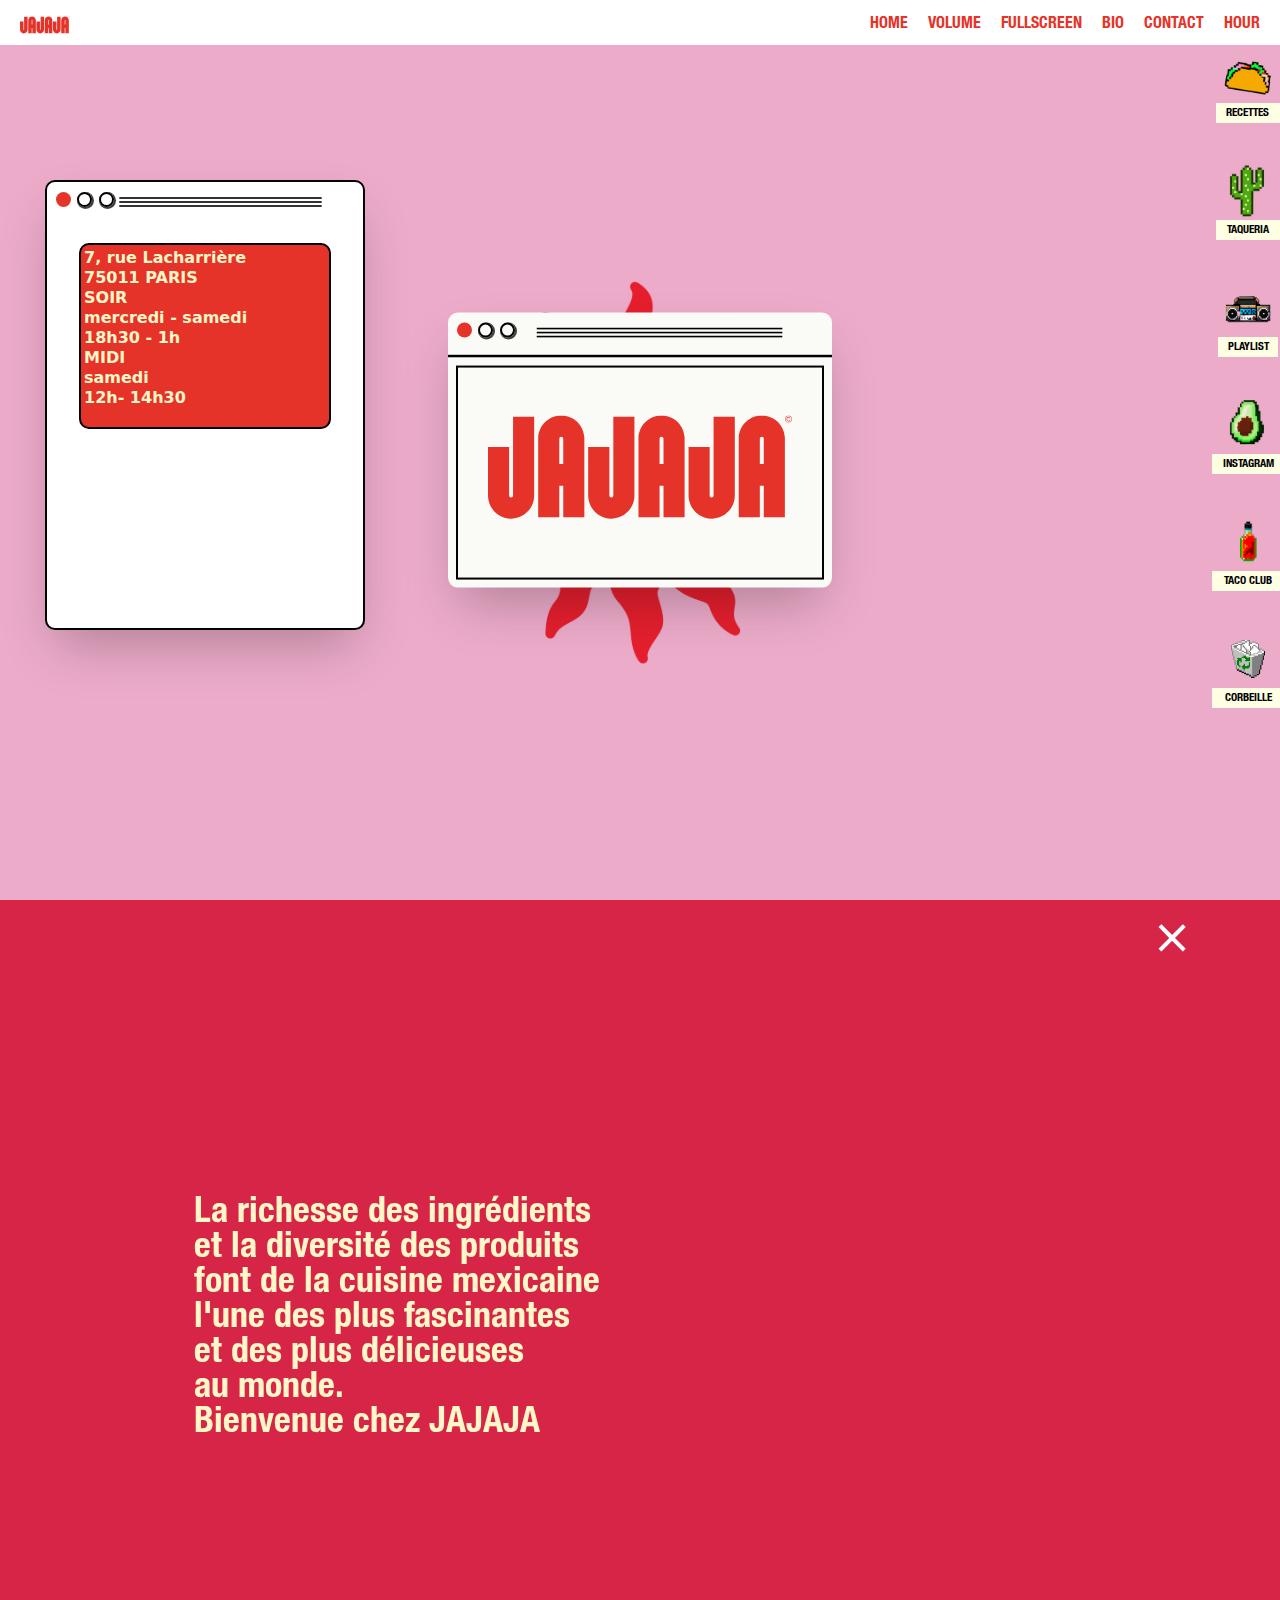
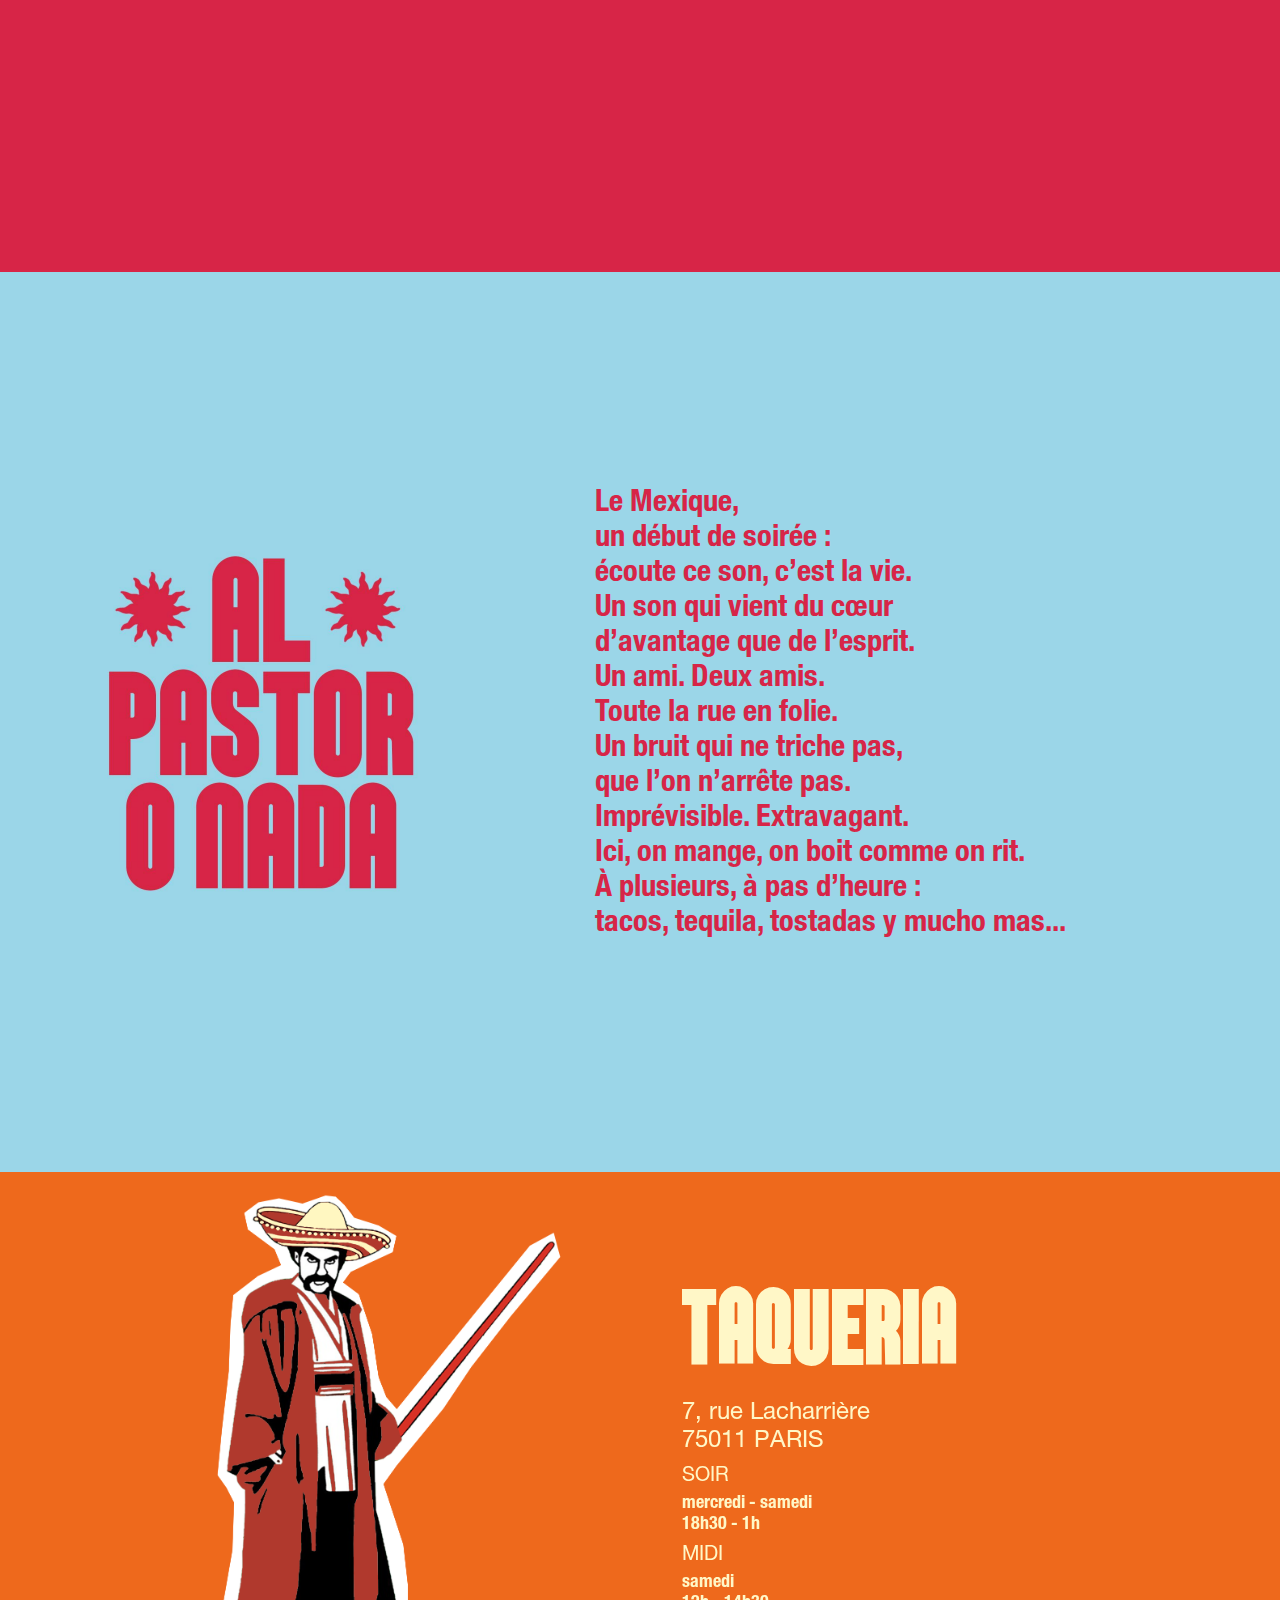
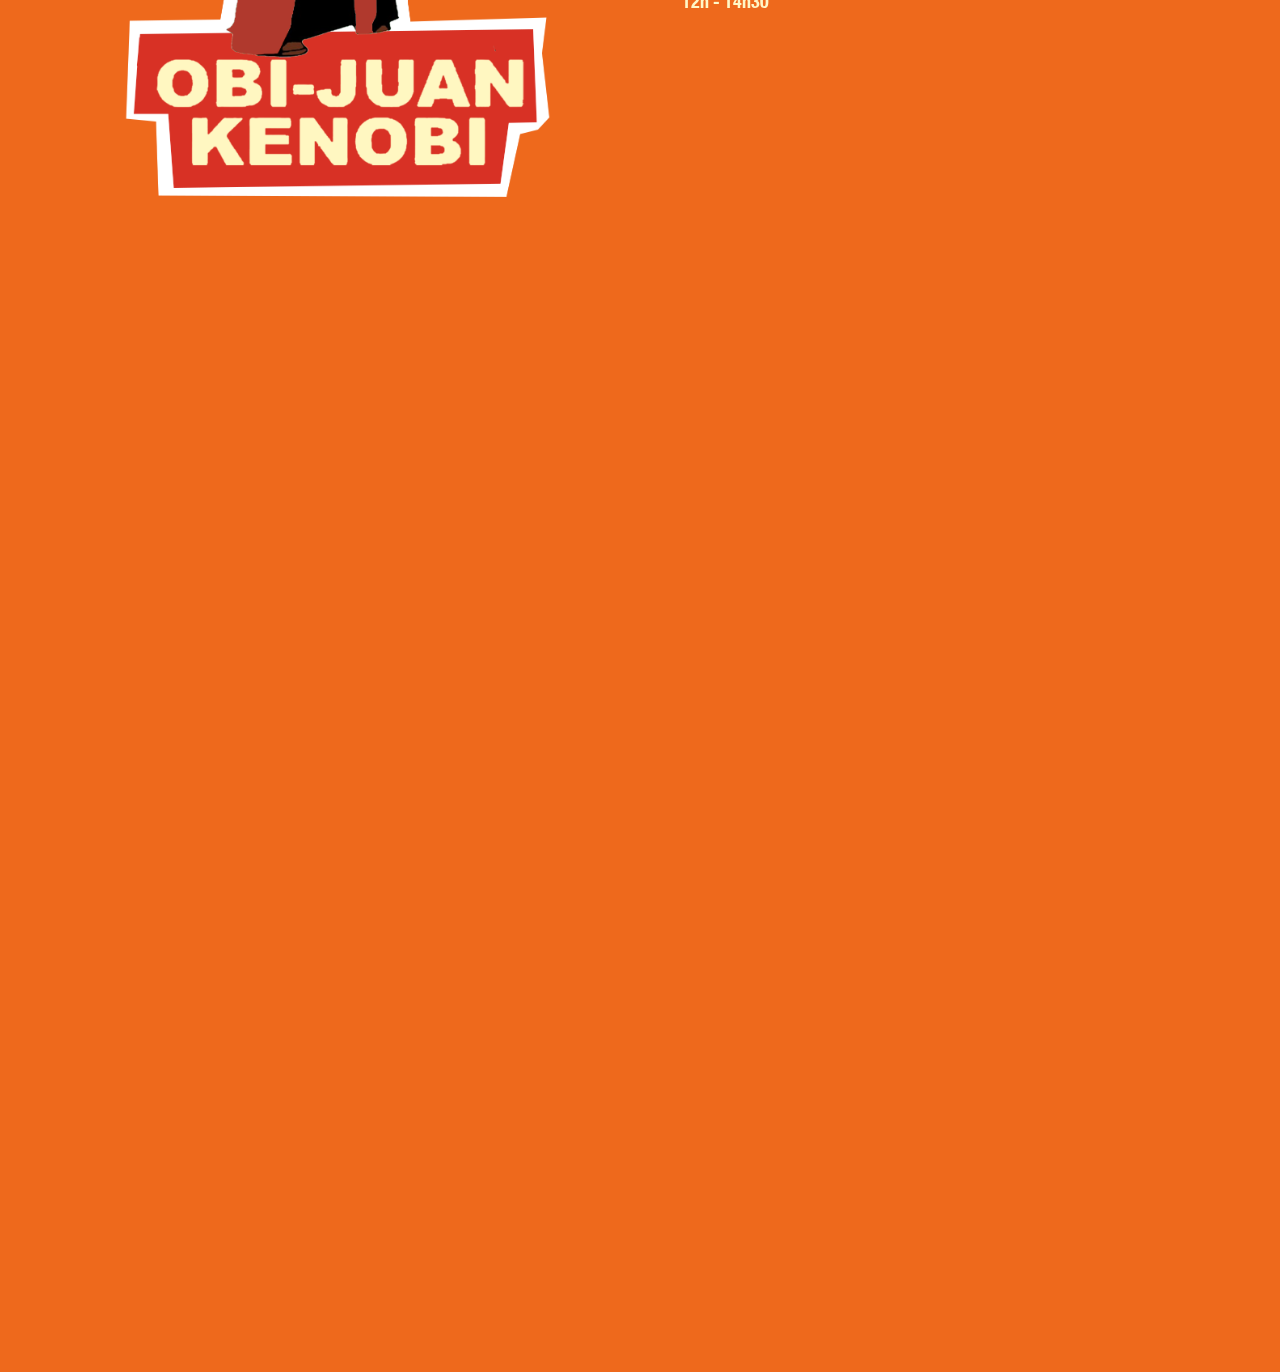
==== index.html @ 764a6943 "[feature] -- popup ++" ====
<!DOCTYPE html>
<html lang="en">
<head>
    <meta charset="UTF-8">
    <meta http-equiv="X-UA-Compatible" content="IE=edge">
    <meta name="viewport" content="width=device-width, initial-scale=1.0">

    <!-- style -->
    <link rel="stylesheet" href="./public/style/default.css">
    <title>Document</title>


    <!-- FLATICONS -->
    <link rel='stylesheet' href='https://cdn-uicons.flaticon.com/uicons-regular-rounded/css/uicons-regular-rounded.css'>

    <!-- GOOGLE ICONS -->

    <!-- SWIPER.JS -->
    <link rel="stylesheet" href="https://cdn.jsdelivr.net/npm/swiper@8/swiper-bundle.min.css"/>
    <script src="https://cdn.jsdelivr.net/npm/swiper@8/swiper-bundle.min.js"></script>

    <!-- MOMENT -->
    <script src="./public/js/moment.js"></script>

</head>
<body class="jajaja-body" onload="windowNotMuted()">
    <!-- <div id="preloader">
        <div class="jajaja-preloader-img">
            <img src="./public/img/png/SUN.png" alt="" srcset="">
        </div>
        <div class="jajaja-preloader-logo">
            <svg viewBox="0 0 278 95" fill="none" xmlns="http://www.w3.org/2000/svg" style="fill: #E6332A;">
                <path d="M42.2 1.19995V73.2C42.2 84.9 32.7 94.3 21.1 94.3C16.9 94.3 12.9 93.1 9.6 90.9C3.8 87.2 0 80.6 0 73.2V28.7H19.3C19.3 28.7 19.3 60.4 19.3 73.2C19.3 74.2 20.1 75 21.1 75C22.1 75 22.9 74.2 22.9 73.2V1.19995H42.2V1.19995Z"></path>
                <path d="M133.9 1.19995V73.2C133.9 84.9 124.4 94.3 112.8 94.3C108.6 94.3 104.6 93.1 101.3 90.9C95.5001 87.1 91.6001 80.6 91.6001 73.2V28.7H111C111 28.7 111 60.4 111 73.2C111 74.2 111.8 75 112.8 75C113.8 75 114.6 74.2 114.6 73.2V1.19995H133.9V1.19995Z"></path>
                <path d="M225.7 1.19995V73.2C225.7 84.9 216.2 94.3 204.6 94.3C200.4 94.3 196.4 93.1 193.1 90.9C187.3 87.1 183.4 80.6 183.4 73.2V28.7H202.7V73.2C202.7 74.2 203.5 75 204.5 75C205.5 75 206.3 74.2 206.3 73.2V1.19995H225.7V1.19995Z"></path>
                <path d="M179.7 19.3C178.8 8.5 169.7 0 158.7 0C147.1 0 137.7 9.4 137.6 21V21.1V93.1H156.9V64.3H160.5V93.1H179.8V21.1C179.8 20.5 179.8 19.9 179.7 19.3ZM156.9 21.1C156.9 20.1 157.7 19.3 158.7 19.3C159.7 19.3 160.5 20.1 160.5 21.1V44.4H156.9V21.1V21.1Z"></path>
                <path d="M87.9999 19.3C87.0999 8.5 77.9999 0 66.9999 0C55.3999 0 45.9999 9.4 45.8999 21V21.1V93.1H65.1999V64.3H68.7999V93.1H88.0999V21.1C88.0999 20.5 88.0999 19.9 87.9999 19.3ZM65.1999 21.1C65.1999 20.1 65.9999 19.3 66.9999 19.3C67.9999 19.3 68.7999 20.1 68.7999 21.1V44.4H65.1999V21.1Z"></path>
                <path d="M271.4 19.3C270.5 8.5 261.4 0 250.4 0C238.8 0 229.4 9.4 229.3 21V21.1V93.1H248.6V64.3H252.2V93.1H271.5V21.1C271.5 20.5 271.5 19.9 271.4 19.3ZM248.6 21.1C248.6 20.1 249.4 19.3 250.4 19.3C251.4 19.3 252.2 20.1 252.2 21.1V44.4H248.6V21.1V21.1Z"></path>
                <path d="M271.6 3.3C271.6 1.4 273 0 274.8 0C276.6 0 278 1.4 278 3.3C278 5.2 276.6 6.6 274.8 6.6C273 6.6 271.6 5.2 271.6 3.3ZM277.6 3.3C277.6 1.6 276.4 0.3 274.8 0.3C273.2 0.3 272 1.6 272 3.3C272 5 273.2 6.3 274.8 6.3C276.4 6.3 277.6 5 277.6 3.3ZM273 3.3C273 2.1 273.7 1.2 274.8 1.2C275.7 1.2 276.2 1.7 276.4 2.5H275.9C275.8 2 275.5 1.7 274.9 1.7C274 1.7 273.6 2.4 273.6 3.3C273.6 4.2 274.1 4.9 274.9 4.9C275.6 4.9 275.9 4.5 276 3.9H276.5C276.5 4.3 276.3 4.6 276.1 4.9C275.8 5.2 275.4 5.4 274.9 5.4C273.7 5.3 273 4.5 273 3.3Z"></path>
            </svg>
        </div>
        <input type="range" class="" id="progressbar-jajaja" min="0" max="100" value="0" step="1">
        <p id="jajaja-preloader-text">Loading Buena Onda</p>
    </div> -->


    <section class="jajaja-section-main">   
        <header class="jajaja-header" id="jajaja-header">
            <nav class="navbar">
                <svg class="logo" viewBox="0 0 278 95" fill="rgb(215, 37, 71)" xmlns="http://www.w3.org/2000/svg" style="fill: rgb( 230 ,  51 , 42)" onclick="openWrapper()">
                    <path d="M42.2 1.19995V73.2C42.2 84.9 32.7 94.3 21.1 94.3C16.9 94.3 12.9 93.1 9.6 90.9C3.8 87.2 0 80.6 0 73.2V28.7H19.3C19.3 28.7 19.3 60.4 19.3 73.2C19.3 74.2 20.1 75 21.1 75C22.1 75 22.9 74.2 22.9 73.2V1.19995H42.2V1.19995Z"></path>
                    <path d="M133.9 1.19995V73.2C133.9 84.9 124.4 94.3 112.8 94.3C108.6 94.3 104.6 93.1 101.3 90.9C95.5001 87.1 91.6001 80.6 91.6001 73.2V28.7H111C111 28.7 111 60.4 111 73.2C111 74.2 111.8 75 112.8 75C113.8 75 114.6 74.2 114.6 73.2V1.19995H133.9V1.19995Z"></path>
                    <path d="M225.7 1.19995V73.2C225.7 84.9 216.2 94.3 204.6 94.3C200.4 94.3 196.4 93.1 193.1 90.9C187.3 87.1 183.4 80.6 183.4 73.2V28.7H202.7V73.2C202.7 74.2 203.5 75 204.5 75C205.5 75 206.3 74.2 206.3 73.2V1.19995H225.7V1.19995Z"></path>
                    <path d="M179.7 19.3C178.8 8.5 169.7 0 158.7 0C147.1 0 137.7 9.4 137.6 21V21.1V93.1H156.9V64.3H160.5V93.1H179.8V21.1C179.8 20.5 179.8 19.9 179.7 19.3ZM156.9 21.1C156.9 20.1 157.7 19.3 158.7 19.3C159.7 19.3 160.5 20.1 160.5 21.1V44.4H156.9V21.1V21.1Z"></path>
                    <path d="M87.9999 19.3C87.0999 8.5 77.9999 0 66.9999 0C55.3999 0 45.9999 9.4 45.8999 21V21.1V93.1H65.1999V64.3H68.7999V93.1H88.0999V21.1C88.0999 20.5 88.0999 19.9 87.9999 19.3ZM65.1999 21.1C65.1999 20.1 65.9999 19.3 66.9999 19.3C67.9999 19.3 68.7999 20.1 68.7999 21.1V44.4H65.1999V21.1Z"></path>
                    <path d="M271.4 19.3C270.5 8.5 261.4 0 250.4 0C238.8 0 229.4 9.4 229.3 21V21.1V93.1H248.6V64.3H252.2V93.1H271.5V21.1C271.5 20.5 271.5 19.9 271.4 19.3ZM248.6 21.1C248.6 20.1 249.4 19.3 250.4 19.3C251.4 19.3 252.2 20.1 252.2 21.1V44.4H248.6V21.1V21.1Z"></path>
                    <path d="M271.6 3.3C271.6 1.4 273 0 274.8 0C276.6 0 278 1.4 278 3.3C278 5.2 276.6 6.6 274.8 6.6C273 6.6 271.6 5.2 271.6 3.3ZM277.6 3.3C277.6 1.6 276.4 0.3 274.8 0.3C273.2 0.3 272 1.6 272 3.3C272 5 273.2 6.3 274.8 6.3C276.4 6.3 277.6 5 277.6 3.3ZM273 3.3C273 2.1 273.7 1.2 274.8 1.2C275.7 1.2 276.2 1.7 276.4 2.5H275.9C275.8 2 275.5 1.7 274.9 1.7C274 1.7 273.6 2.4 273.6 3.3C273.6 4.2 274.1 4.9 274.9 4.9C275.6 4.9 275.9 4.5 276 3.9H276.5C276.5 4.3 276.3 4.6 276.1 4.9C275.8 5.2 275.4 5.4 274.9 5.4C273.7 5.3 273 4.5 273 3.3Z"></path>
                </svg>
                <ul class="nav-items">
                  <li><a href="#" id="jajaja-homeLink" >Home</a></li>
                  <li><a href="#" id="jajaja-volume" onclick="openVolumeControler()">Volume</a>
                    <div class="volume-control volume-bar">
                        <input type="range" id="customRange" class="jajaja-volume-input">
               
                    </div>
                </li>
                  <li><a class="fullscreen-btn" href="#">Fullscreen</a></li>
                  <li><a href="#jajaja-section-txt-1">Bio</a></li>
                  <li><a href="#" onclick="contactTrigger()" >Contact</a></li>
                  <div class="jajaja-nav-hour-container ">
                    <a id="jajaja-nav-hour" class="nav-link text-primary current-date">Hour<span></a>
                </div>
                </ul>
                <input type="checkbox" id="hamburger-input" class="burger-shower" />
                <label id="hamburger-menu" for="hamburger-input">
                <nav id="sidebar-menu">
                    <h3>JAJAJA</h3>
                    <ul class="navbar-nav me-auto mb-2 mb-lg-0">
                        <li class="nav-item">
                            <a href="#" id="jajaja-homeLink">Home</a>                        
                        </li>
                        <li class="nav-item">
                            <a href="" class="nav-link text-primary jajaja-mute">Volume</a>
                        </li>
                        <li class="nav-item">
                            <a class="nav-link text-primary">Fullscreen</a>
                        </li>
                        <li class="nav-item">
                            <a class="to-next-section nav-link text-primary"  href="#jajaja-section-2" id="jajaja-bio">Bio</a>
                        </li>
                        <li class="nav-item">
                            <a class="nav-link  text-primary">Contact</a>
                        </li>
                        </ul>
                </nav>
                </label>

                <div class="overlay"></div>
              </nav>   
          </header>

        <main class="jajaja-section-1">
            <div class="row">
                <div class="jajaja-main-modal-container col-md-9">
                    <div class="wrapper jajaja-wrapper popup jajaja-draggable" onclick="bringToFront(this)">
                        <header class="jajaja-modal-header">
                            <div class="drag-handle"></div>
                            <div class="jajaja-header-btns">
                                <span class="jajaja-header-circle close-btn" onclick="closeWrapper()"></span>
                                <span class="jajaja-header-circle"></span>
                                <span class="jajaja-header-circle"></span>
                            </div>
                            <div class="line-container">
                                <div class="line line1"></div>
                                <div class="line line2"></div>
                                <div class="line line3"></div>
                              </div>
                        </header>
                        <div class="content">
                        <div class="icon">                   
                            <svg class="svg-jajaja" viewBox="0 0 278 95" fill="none" xmlns="http://www.w3.org/2000/svg" style="fill: rgb(230, 51, 42);">
                                <path d="M42.2 1.19995V73.2C42.2 84.9 32.7 94.3 21.1 94.3C16.9 94.3 12.9 93.1 9.6 90.9C3.8 87.2 0 80.6 0 73.2V28.7H19.3C19.3 28.7 19.3 60.4 19.3 73.2C19.3 74.2 20.1 75 21.1 75C22.1 75 22.9 74.2 22.9 73.2V1.19995H42.2V1.19995Z"></path>
                                <path d="M133.9 1.19995V73.2C133.9 84.9 124.4 94.3 112.8 94.3C108.6 94.3 104.6 93.1 101.3 90.9C95.5001 87.1 91.6001 80.6 91.6001 73.2V28.7H111C111 28.7 111 60.4 111 73.2C111 74.2 111.8 75 112.8 75C113.8 75 114.6 74.2 114.6 73.2V1.19995H133.9V1.19995Z"></path>
                                <path d="M225.7 1.19995V73.2C225.7 84.9 216.2 94.3 204.6 94.3C200.4 94.3 196.4 93.1 193.1 90.9C187.3 87.1 183.4 80.6 183.4 73.2V28.7H202.7V73.2C202.7 74.2 203.5 75 204.5 75C205.5 75 206.3 74.2 206.3 73.2V1.19995H225.7V1.19995Z"></path>
                                <path d="M179.7 19.3C178.8 8.5 169.7 0 158.7 0C147.1 0 137.7 9.4 137.6 21V21.1V93.1H156.9V64.3H160.5V93.1H179.8V21.1C179.8 20.5 179.8 19.9 179.7 19.3ZM156.9 21.1C156.9 20.1 157.7 19.3 158.7 19.3C159.7 19.3 160.5 20.1 160.5 21.1V44.4H156.9V21.1V21.1Z"></path>
                                <path d="M87.9999 19.3C87.0999 8.5 77.9999 0 66.9999 0C55.3999 0 45.9999 9.4 45.8999 21V21.1V93.1H65.1999V64.3H68.7999V93.1H88.0999V21.1C88.0999 20.5 88.0999 19.9 87.9999 19.3ZM65.1999 21.1C65.1999 20.1 65.9999 19.3 66.9999 19.3C67.9999 19.3 68.7999 20.1 68.7999 21.1V44.4H65.1999V21.1Z"></path>
                                <path d="M271.4 19.3C270.5 8.5 261.4 0 250.4 0C238.8 0 229.4 9.4 229.3 21V21.1V93.1H248.6V64.3H252.2V93.1H271.5V21.1C271.5 20.5 271.5 19.9 271.4 19.3ZM248.6 21.1C248.6 20.1 249.4 19.3 250.4 19.3C251.4 19.3 252.2 20.1 252.2 21.1V44.4H248.6V21.1V21.1Z"></path>
                                <path d="M271.6 3.3C271.6 1.4 273 0 274.8 0C276.6 0 278 1.4 278 3.3C278 5.2 276.6 6.6 274.8 6.6C273 6.6 271.6 5.2 271.6 3.3ZM277.6 3.3C277.6 1.6 276.4 0.3 274.8 0.3C273.2 0.3 272 1.6 272 3.3C272 5 273.2 6.3 274.8 6.3C276.4 6.3 277.6 5 277.6 3.3ZM273 3.3C273 2.1 273.7 1.2 274.8 1.2C275.7 1.2 276.2 1.7 276.4 2.5H275.9C275.8 2 275.5 1.7 274.9 1.7C274 1.7 273.6 2.4 273.6 3.3C273.6 4.2 274.1 4.9 274.9 4.9C275.6 4.9 275.9 4.5 276 3.9H276.5C276.5 4.3 276.3 4.6 276.1 4.9C275.8 5.2 275.4 5.4 274.9 5.4C273.7 5.3 273 4.5 273 3.3Z"></path>
                            </svg>
                        </div>

                        <div class="jajaja-wrapper-content">
                        </div>
                        </div>
                    </div>
                </div>
                <div class="jajaja-desktop-icons col-md-3">
                    <div class="jajaja-icons">
                        <div class="jajaja-icon">
                            <div class="jajaja-icon-img" onmousedown="dragElement(this)">
                                <div onclick='openRecipeModal()' class="jajaja-icon-img-container" id="open-modal-recipe">
                                    <img  class="jajaja-dektop-icon" src="./public/img/PIXELS/desktop-icons/resized/tacos.png" alt="Tacos">
                                    <div class="jajaja-icon-name" id="jajaja-icon-tacos-text" ><p class="jajaja-icon-name-text">RECETTES</p></div>
                                </div>
                            </div>
                        </div>
                        <div class="jajaja-icon" onclick="openPopupTaqueria()" >
                            <div class="jajaja-icon-img"  id="jajaja-icon-cactus">
                                <div class="jajaja-icon-img-container">
                                    <img class="jajaja-dektop-icon" id="open-modal-all-recipe" src="./public/img/PIXELS/desktop-icons/resized/cactus.png" alt="Cactus">
                                    <div class="jajaja-icon-name" id="jajaja-icon-cactus-text"><p class="jajaja-icon-name-text">TAQUERIA</p></div>
                                </div>
                            </div>
                        </div>
                        <div class="jajaja-icon" id="open-modal-pacman"onmousedown="dragElement(this)">
                            <div class="jajaja-icon-img">
                                <div onclick="openPopupMusic()"  class="jajaja-icon-img-container">
                                    <img class="jajaja-dektop-icon"  src="./public/img/PIXELS/desktop-icons/resized/gethoblaster.png" alt="ghettoblaster">
                                    <div class="jajaja-icon-name" id="jajaja-icon-ghettoblaster-text"><p class="jajaja-icon-name-text">PLAYLIST</p></div>
                                </div>
                            </div>
                        </div>
                        <div class="jajaja-icon">
                            <div class="jajaja-icon-img" onmousedown="dragElement(this)">
                                <div class="jajaja-icon-img-container volume"  onclick="openSocialModal()">
                                    <img class="jajaja-dektop-icon" src="./public/img/PIXELS/desktop-icons/resized/avocado.png" alt="Cactus">
                                    <div class="jajaja-icon-name" id="jajaja-icon-avocat-text"><p class="jajaja-icon-name-text">INSTAGRAM</p></div>
                                </div>
                            </div>
                        </div>
                        <div class="jajaja-icon" id="jajaja-icon-1" onmousedown="dragElement(this)">
                            <div class="jajaja-icon-img">
                                <div class="jajaja-icon-img-container" onclick="openRecipeHit()">
                                    <img class="jajaja-dektop-icon" id="jajaja-icon-bottle" src="./public/img/PIXELS/desktop-icons/resized/sauce.png" alt="Sauce">
                                    <div class="jajaja-icon-name" id="jajaja-icon-bottle-text"><p class="jajaja-icon-name-text">TACO CLUB</p></div>
                                </div>
                            </div>
                        </div>
                        <div class="jajaja-icon"  onmousedown="dragElement(this)">
                            <div class="jajaja-icon-img">
                                <div class="jajaja-icon-img-container" onclick="openPopupCorbeille()">
                                    <img class="jajaja-dektop-icon"  src="./public/img/PIXELS/desktop-icons/POUBELLE.png" alt="Sauce">
                                    <div class="jajaja-icon-name" id="jajaja-icon-bottle-text"><p class="jajaja-icon-name-text">CORBEILLE</p></div>
                                </div>
                            </div>
                        </div>
                    </div>
                </div>
            </div>

            <div class="modal-recipe-wrapper popup jajaja-wrapper jajaja-draggable" onclick="bringToFront(this)">
                <header class="modal-recipe-header jajaja-modal-header">
                    <div class="drag-handle"></div>

                    <div class="jajaja-header-btns">
                        <span onclick="closeRecipeModal()" class="jajaja-header-circle modal-recipe-close-btn"></span>
                        <span class="jajaja-header-circle"></span>
                        <span class="jajaja-header-circle"></span>
                    </div>

                    <div class="line-container">
                        <div class="line line1"></div>
                        <div class="line line2"></div>
                        <div class="line line3"></div>
                      </div>
                    
                </header>
                <div class="modal-recipe-content  jajaja-modal-content">
                <iframe src="././public/recipes/alpastore.html" frameborder="0"></iframe>
                </div>

            <div class="modal-recipe-howto-wrapper">
                <span class="modal-recipe-howto-closer">&times;</span>
                <h3>How it works ?</h3>
            </div>
            </div>


    
            <div class="popup modal-social-wrapper jajaja-wrapper jajaja-draggable" onclick="bringToFront(this)">
                <header class="modal-social-header jajaja-modal-header">
                    <div class="drag-handle"></div>
                    <div class="jajaja-header-btns">
                        <span onclick="closeInstaModal()" class="jajaja-header-circle modal-insta-close-btn"></span>
                        <span class="jajaja-header-circle"></span>
                        <span class="jajaja-header-circle"></span>
                    </div>

                    <div class="line-container">
                        <div class="line line1"></div>
                        <div class="line line2"></div>
                        <div class="line line3"></div>
                      </div>
                </header>
                <div class="modal-social-content jajaja-modal-content">
                <iframe src="./instafeed.html" frameborder="0" sandbox="allow-forms allow-scripts"></iframe>
                </div>
                <div class="modal-social-footer">
    
                </div>
            </div>


    
            <div class="popup modal-all-recipe-wrapper jajaja-wrapper" onclick="bringToFront(this)">
                <header class="modal-all-recipe-header jajaja-modal-header">
                    <div class="drag-handle"></div>
                    <span class="modal-all-recipe-close-btn jajaja-modal-closer">&times;</span>
                    <h1 class=" modal-all-recipe-title">ALL RECIPES</h1>
                </header>
                <div class="modal-all-recipe-content jajaja-modal-content">
                <iframe src="./all-recipes.html" frameborder="0"></iframe>
                </div>
            </div>
    </main>
</section>


    <!-- JAJAJA SECTIONS TEXT -->
    <aside>
        <div class="close-btn close-section">
            <div class="close-container"><a href="#jajaja-header"> &times;</a></div>
        </div>
    <!-- SECTION 1) -->

        <section class="jajaja-section-txt" id="jajaja-section-txt-1">
            <div class="jajaja-sections-nav" id="jajaja-sections-nav-1">
                <div class="jajaja-section-prev">
                    <a href="#jajaja-header" id="jajaja-1-0"><i class="fi fi-rr-angle-circle-up" ></i></a>
                </div>
                <div class="jajaja-section-next">
                    <a href="#jajaja-section-txt-2"><i class="fi fi-rr-angle-circle-down" id="jajaja-1-2"></i></a>
                </div>
            </div>
            <div class="container">
                <div class="row jajaja-section-container">
                    <div class="col-lg-6 text-align jajaja-section-left">
                        <p>La richesse des ingrédients <br> et la diversité des produits <br>font de la cuisine mexicaine <br> l'une des plus fascinantes <br> et des plus délicieuses <br> au monde. <br> Bienvenue chez JAJAJA</p>
                    </div>
                    <div class="col-lg-6 jajaja-section-right">
                        <div class="col-md-6">
                            <img class="" src="./public/img/png/POST-campagne-1bis.jpeg" alt="" srcset="">
                        </div>
                    </div>
                </div>
            </div>
            </div>
            
        </section>
        <!-- SECTION 2) -->

        <section class="jajaja-section-txt" id="jajaja-section-txt-2">
            <div class="jajaja-sections-nav" id="jajaja-sections-nav-2">
                <div class="jajaja-section-prev">
                    <a href="#jajaja-section-txt-1" id="jajaja-2-1"><i class="fi fi-rr-angle-circle-up" ></i></a>
                </div>
                <div class="jajaja-section-next">
                    <a href="#jajaja-section-txt-3"><i class="fi fi-rr-angle-circle-down" id="jajaja-2-3"></i></a>
                </div>
            </div>
            <div class="container">
                <div class="row jajaja-section-container">
                    <div class="col-lg-4 jajaja-section-left">
                        <img class="" src="./public/img/BG/JAJAJA-BG-BLUE.png" alt="" srcset="">
                    </div>
                    <div class="col-lg-8 jajaja-section-right">
                        <div class="jajaja-section-right-p">
                           <p> Le Mexique,<br>
                            un début de soirée :<br>
                            écoute ce son, c’est la vie.<br>
                            Un son qui vient du cœur<br>
                            d’avantage que de l’esprit.<br>
                            Un ami. Deux amis.<br>
                            Toute la rue en folie.<br>
                            Un bruit qui ne triche pas,<br>
                            que l’on n’arrête pas.<br>
                            Imprévisible. Extravagant.<br>
                            Ici, on mange, on boit comme on rit.<br>
                            À plusieurs, à pas d’heure :<br>
                            tacos, tequila, tostadas y mucho mas...</p>
                        </div>
                    </div>
                </div>
            </div>
            </div>
            
        </section>
        
                <!-- SECTION 3) -->

                <section class="jajaja-section-txt" id="jajaja-section-txt-3">
                    <div class="jajaja-sections-nav" id="jajaja-sections-nav-3">
                        <div class="jajaja-section-prev">
                            <a href="#jajaja-section-txt-2" id="jajaja-2-1"><i class="fi fi-rr-angle-circle-up" ></i></a>
                        </div>
                    </div>
                    <div class="container">
                        <div class="row jajaja-section-container">
                            <div class="col-lg-8 jajaja-section-left">
                                <img class="" src="./public/img/png/OBIJUANKENOBI.png" alt="" srcset="">
                            </div>
                            <div class="col-lg-4 jajaja-section-right">
                                <div class="jajaja-section-right-p">
                                    <h1>TAQUERIA</h1>
                                    <h4>7, rue Lacharrière<br>
                                        75011 PARIS</h4>
                                    <h5>SOIR</h5><br>
                                    <p>mercredi - samedi</p>
                                    <p>18h30 - 1h</p>
                                    <h5>MIDI</h5><br>
                                    <p>samedi</p>
                                    <p>12h - 14h30</p>
                                </div>
                            </div>
                        </div>
                    </div>
                    </div>
                    
                </section>

    <!-- POPUP CORBEILLE -->

    <div class="popup-corbeille box popup jajaja-draggable">
        <header class="modal-bg-header jajaja-popup-header">
            <div class="drag-handle"></div>
            <div class="jajaja-header-btns">
                <span class="jajaja-header-circle" onclick="closePopupCorbeille()" id="modal-bg-close"></span>
                <span class="jajaja-header-circle"></span>
                <span class="jajaja-header-circle"></span>
            </div>
            <div class="line-container">
                <div class="line line1"></div>
                <div class="line line2"></div>
                <div class="line line3"></div>
              </div>
        </header>
        <div class="popup popup-container popup-corbeille-container">
            <div class="row">
                <div class="jajaja-background-corbeille">
                    <img onclick="openPopupPhoto1()" src="./public/img/KODAK/10.jpg" alt="" class="jajaja-corbeille-background-container">
                    <div class="jajaja-background-text">
                        <p>revengeofthetacos.jpeg</p>
                    </div>
                </div>
                <div class="jajaja-background-corbeille">
                    <img onclick="openPopupPhoto2()" src="./public/img/KODAK/16.jpg" alt="" class="jajaja-corbeille-background-container">
                    <div class="jajaja-background-text">
                        <p>flou.jpeg</p>
                    </div>
                </div>
            </div>
            <div class="row">
                <div class="jajaja-background-corbeille">
                    <img onclick="openPopupPhoto3()"  src="./public/img/KODAK/27.jpg" alt="" class="jajaja-corbeille-background-container">
                    <div class="jajaja-background-text">
                        <p>party.jpeg </p>
                    </div>
                </div>
                <div  class="jajaja-background-corbeille">
                    <img onclick="openPopupPhoto4()" src="./public/img/KODAK/8.jpg" alt="" class="jajaja-corbeille-background-container">
                    <div class="jajaja-background-text">
                        <p>wallpaper.jpeg</p>
                    </div>
                </div>
            </div>
        </div>
        <div class="popup-photo" id="popup-photo-1"> 
            <div class="close-popup-photo" onclick="closePopupPhoto1()">&times;</div>                   
            <img src="./public/img/KODAK/10.jpg" alt="" class="jajaja-corbeille-background-container">
        </div>
        <div class="popup-photo" id="popup-photo-2"> 
            <div class="close-popup-photo" onclick="closePopupPhoto2()">&times;</div>                   
            <img src="./public/img/KODAK/16.jpg" alt="" class="jajaja-corbeille-background-container">
        </div>
        <div class="popup-photo" id="popup-photo-3"> 
            <div class="close-popup-photo" onclick="closePopupPhoto3()">&times;</div>                   
            <img src="./public/img/KODAK/27.jpg" alt="" class="jajaja-corbeille-background-container">
        </div>
        <div class="popup-photo" id="popup-photo-4"> 
            <div class="close-popup-photo" onclick="closePopupPhoto4()">&times;</div>                   
            <img src="./public/img/KODAK/8.jpg" alt="" class="jajaja-corbeille-background-container">
        </div>
        <div class="popup-photo"></div>
    </div>


    <!-- POPUP PACMAN -->

    <div class="popup-pacman popup popup-pacman-wrapper box" onclick="bringToFront(this)">
        <header class="modal-pacman-header">
            <div class="drag-handle"></div>
            <div class="jajaja-header-btns">
                <span class="jajaja-header-circle close-btn" id="pacman-close-btn"></span>
                <span class="jajaja-header-circle"></span>
                <span class="jajaja-header-circle"></span>
            </div>
        </header>
        <div class="jajaja-popup-iframe">
            <iframe src="./public/pacman/pacman.html" frameborder="0"></iframe>
        </div>
    </div>  

    <!-- POPUP CONTACT -->
    <div class="popup-contact popup-contact-wrapper popup jajaja-draggable box" onclick="bringToFront(this)">
        <header class="popup-header" id="header-hit">
            <div class="drag-handle"></div>
            <div class="jajaja-header-btns">
                <span class="jajaja-header-circle close-btn" id="hit-close-btn" onclick="closePopupContact()"></span>
                <span class="jajaja-header-circle"></span>
                <span class="jajaja-header-circle"></span>
            </div>
            <div class="line-container">
                <div class="line line1"></div>
                <div class="line line2"></div>
                <div class="line line3"></div>
              </div>
        </header>
            <div class="jajaja-contact-content">
                <h2>SEND BUENA ONDA</h2>
                <form name="contactForm" onsubmit="return validateForm()" method="post">
                    <input type="text" id="name" name="name" placeholder="nom et prenom"><br><br>
            
                    <input type="email" id="email" name="email" placeholder="email"><br><br>
            
                    <textarea id="message" name="message" rows="5" cols="30" placeholder="votre message"></textarea><br><br>
            
                    <input class="jajaja-input-btn" type="submit" value="Envoyer">
                </form>
            </div>
    </div>  

    <div class="popup-contacts popup popup-contacts-wrappe jajaja-draggable box" onclick="bringToFront(this)">
        <header class="modal-contacts-header">
            <div class="drag-handle"></div>
            <div class="jajaja-header-btns">
                <span class="jajaja-header-circle close-btn" id="contacts-close-btn" onclick="closePopupContacts()"></span>
                <span class="jajaja-header-circle"></span>
                <span class="jajaja-header-circle"></span>
            </div>
        </header>
            <div class="jajaja-contacts-content">
                <div class="jajaja-contacts-section">    
                    <a href="#"><img src="./public/img/instagram.svg" alt=""><p>Notre instagram</p></a>
                </div>
                <div class="jajaja-contacts-section">
                    <a href="#"  id="#jajaja-mail-trigger"><img src="./public/img/envelope.svg" alt=""><p>Contactez-nous</p></a>
                </div>
            </div>
    </div>  

    <!-- POPUP MUSIC -->

    <!-- <div class="popup-music popup-music-wrapper jajaja-draggable box popup" onclick="bringToFront(this)" >
        <header class="modal-music-header">
            <div class="drag-handle"></div>
            <div class="jajaja-header-btns">
                <span class="jajaja-header-circle close-btn" id="music-close-btn" onclick="closePopupMusic()"></span>
                <span class="jajaja-header-circle"></span>
                <span class="jajaja-header-circle"></span>
            </div>
            <div class="line-container">
                <div class="line line1"></div>
                <div class="line line2"></div>
                <div class="line line3"></div>
              </div>
        </header>
            <div class="jajaja-music-content">
                <h2>JAJAJA FM</h2>
                <div>
                    <canvas id="audioCanvas"></canvas>

                    <audio id="audioPlayer">
                      <source id="audioSource" src="./public/audio/Mexican 2.wav" type="audio/mpeg">
                    </audio>
                    <br>
                    <div class="jajaja-track-infos">
                        <div class="jajaja-track-time">
                            00.00 / 00.00
                        </div>
                        <div class="jajaja-track-info">
                            <p id="jajaja-track-name">Track Name/track artist</p>
                            <p id="jajaja-track-playlist">Track playlist</p>
                        </div>

                    </div>
                    <div class="jajaja-btn-audioplayer">
                        <div class="jajaja-controler-btn-group">
                            <button id="prevButton" class="jajaja-btn-controler" onclick="previousTrack()"><i class="fi fi-rr-rewind"></i></button>
                            <button id="playPauseButton" onclick="togglePlay()"><i class="fi fi-rr-pause"></i></button>
                            <button id="nextButton" onclick="nextTrack()"><i class="fi fi-rr-forward"></i></button>
                        </div>
                        <div class="jajaja-mute-btn-group">
                            <button id="mute-btn"onclick="toggleMute()"><i class="fi fi-rr-volume"></i></button>
                            <button onclick="shareAudio()"><i class="fi fi-rr-share-square"></i></button>
                        </div>
                    </div>

                    <div class="jajaja-playlists-list">
                        <div class="jajaja-playlist-item">
                            <p>Playlist</p>
                        </div>
                        <div class="jajaja-playlist-item">
                            <p>Playlist</p>
                        </div>
                        <div class="jajaja-playlist-item">
                            <p>Playlist</p>
                        </div>
                        <div class="jajaja-playlist-item">
                            <p>Playlist</p>
                        </div>
                        <div class="jajaja-playlist-item">
                            <p>Playlist</p>
                        </div>
                        <div class="jajaja-playlist-item">
                            <p>Playlist</p>
                        </div>
                    </div>
                  </div>
            </div>
    </div>   -->

    <!-- POPUP SOON -->


    <div class="popup-music popup-music-wrapper jajaja-draggable box popup" onclick="bringToFront(this)" >
        <header class="modal-music-header">
            <div class="drag-handle"></div>
            <div class="jajaja-header-btns">
                <span class="jajaja-header-circle close-btn" id="music-close-btn" onclick="closePopupMusic()"></span>
                <span class="jajaja-header-circle"></span>
                <span class="jajaja-header-circle"></span>
            </div>
            <div class="line-container">
                <div class="line line1"></div>
                <div class="line line2"></div>
                <div class="line line3"></div>
              </div>
        </header>
            <div class="jajaja-music-soon-content">
                <p> coming soon !</p>
            </div>

    </div>  

    <!-- /POPUP HOW IT WORKS -->

    <div class="popup jajaja-draggable box" id="popup-hit" onclick="bringToFront(this)">
        <header class="popup-header" id="header-hit">
            <div class="drag-handle"></div>
            <div class="jajaja-header-btns">
                <span class="jajaja-header-circle close-btn" id="hit-close-btn" onclick="closeRecipeHit()"></span>
                <span class="jajaja-header-circle"></span>
                <span class="jajaja-header-circle"></span>
            </div>
            <div class="line-container">
                <div class="line line1"></div>
                <div class="line line2"></div>
                <div class="line line3"></div>
              </div>
        </header>
        <div class="popup-content">
            <h2>TACO CLUB</h2>
            <form>
                <label for="password">Mot de passe :</label>
                <input type="password" id="password" name="password">
                <br>
                <input class="taco-club-submit" type="submit" value="Envoyer">

                <div id="error-message">
                    Si tu veux en faire partie, n'essaie pas d'en faire parti !
                    <span id="close-message">&times;</span>
                </div>              
            </form>
        </div>
    </div>

    <!-- POPUP RIGHT CLICK BIS -->

    <div class="box popup" id="popup-tools">
        <header  id="popup-tools-header">
            <a id='tools-close-btn' href="#" >&times;</a>
        </header>
        <div class="popup-content">
            <div id="popup-tools-icons">
                <div id="jajaja-trigger-popup-tools-clock" class="popup-tools-icon"><img src="./public/img/PIXELS/clock.png" alt=""></div>
                <div class="popup-tools-icon" id="jajaja-trigger-popup-tools-bg"><img src="./public/img/PIXELS/crayon.png" alt="" onclick="triggerBagroundPopup()"></div>
                <div class="popup-tools-icon"><img src="./public/img/PIXELS/ecrou.png" alt=""></div>
                <!-- <div class="popup-tools-icon" onclick="openPopupMusic()" ><img src="./public/img/PIXELS/ghettoblaster-big-png.png" alt=""></div> -->
            </div>
        </div>
        <div class="popup-background box popup jajaja-draggable">
            <header class="modal-bg-header jajaja-popup-header">
                <div class="drag-handle"></div>
                <div class="jajaja-header-btns">
                    <span class="jajaja-header-circle" onclick="closePopupToolsBg()" id="modal-bg-close"></span>
                    <span class="jajaja-header-circle"></span>
                    <span class="jajaja-header-circle"></span>
                </div>
                <div class="line-container">
                    <div class="line line1"></div>
                    <div class="line line2"></div>
                    <div class="line line3"></div>
                  </div>
            </header>
            <div class="popup popup-container popup-background-container">
                <div class="row">
                    <div class="jajaja-background">
                        <div class="jajaja-background-container" id="jajaja-bg-1">
                        </div>
                    </div>
                    <div class="jajaja-background">
                        <div class="jajaja-background-container" id="jajaja-bg-2">
                        </div>
                    </div>
                </div>
                <div class="row">
                    <div class="jajaja-background">
                        <div class="jajaja-background-container" id="jajaja-bg-2-1">
                        </div>
                    </div>
                    <div class="jajaja-background">
                        <div class="jajaja-background-container" id="jajaja-bg-2-2">
                        </div>
                    </div>
                </div>
                <div class="row">
                    <div class="jajaja-background">
                        <div class="jajaja-background-container" id="jajaja-bg-3">
                        </div>
                    </div>
                    <div class="jajaja-background">
                        <div class="jajaja-background-container" id="jajaja-bg-4">
                        </div>
                    </div>
                </div>
                <div class="row">
                    <div class="jajaja-background">
                        <div class="jajaja-background-container" id="jajaja-bg-5">
                        </div>
                    </div>
                    <div class="jajaja-background">
                        <div class="jajaja-background-container" id="jajaja-bg-6">
                        </div>
                    </div>
                </div>
                <div class="row">
                    <div class="jajaja-background">
                        <div class="jajaja-background-container" id="jajaja-bg-7">
                        </div>
                    </div>
                    <div class="jajaja-background">
                        <div class="jajaja-background-container" id="jajaja-bg-8">
                        </div>
                    </div>
                </div>
                <div class="row">
                    <div class="jajaja-background">
                        <div class="jajaja-background-container" id="jajaja-bg-9">
                        </div>
                    </div>
                    <div class="jajaja-background">
                        <div class="jajaja-background-container" id="jajaja-bg-10">
                        </div>
                    </div>
                </div>
                <div class="row">
                    <div class="jajaja-background">
                        <div class="jajaja-background-container" id="jajaja-bg-11">
                        </div>
                    </div>
                    <div class="jajaja-background">
                        <div class="jajaja-background-container" id="jajaja-bg-12">
                        </div>
                    </div>
                </div>
                <div class="row">
                    <div class="jajaja-background">
                        <div class="jajaja-background-container" id="jajaja-bg-13">
                        </div>
                    </div>
                    <div class="jajaja-background">
                        <div class="jajaja-background-container" id="jajaja-bg-14">
                        </div>
                    </div>
                </div>
                <div class="row">
                    <div class="jajaja-background">
                        <div class="jajaja-background-container" id="jajaja-bg-15">
                        </div>
                    </div>
                    <div class="jajaja-background">
                        <div class="jajaja-background-container" id="jajaja-bg-16">
                        </div>
                    </div>
                </div>
                
            </div>
    
            <div class="jajaja-popup-menu"></div>
        </div>
        <div class="box popup" id="popup-clock" onclick='bringToFront(this)'>
            <div  id="popup-clock-header">
                <a id='popup-clock-close-btn' onclick="closePopupToolsClock()" href="#" >&times;</a>
            </div>
            <div class="popup-content">
                <div id="popup-clock-icons">
                    <div class="popup-clock-icon" onclick="afficherHeureFrance()"><img src="./public/img/PIXELS/france.png" alt=""></div>
                    <div class="popup-clock-icon" onclick="afficherHeureMexique()"><img src="./public/img/PIXELS/mexico.png" alt=""></div>
                    <div class="popup-clock-icon"></div>
                </div>
            </div>
        </div>
    </div>
    <div class="popup-taqueria" id="popup-taqueria">
        <header class="modal-bg-header jajaja-popup-header">
            <div class="drag-handle"></div>
            <div class="jajaja-header-btns">
                <span class="jajaja-header-circle" onclick="closePopupTaqueria()" id="modal-bg-close"></span>
                <span class="jajaja-header-circle"></span>
                <span class="jajaja-header-circle"></span>
            </div>
            <div class="line-container">
                <div class="line line1"></div>
                <div class="line line2"></div>
                <div class="line line3"></div>
              </div>
        </header>
        <div class="popup-taqueria-content">
            <p>7, rue Lacharrière<br>
                75011 PARIS <br>
                SOIR <br>
                mercredi - samedi <br>
                18h30 - 1h <br>
                MIDI <br>
                samedi <br>
                12h- 14h30</p>
        </div>
    </div>





    



    <script type="text/javascript" src="./public/js/modal.js" async></script>
    <script type="text/javascript"  src="./public/js/app.js" async></script>
    <script type="text/javascript"  src="./public/js/popup.js" async></script>
    <script type="text/javascript" src="./public/js/caroussel.js" async></script>
    <script src="./public/js/features.js"></script>

    <script>
        const popupTaqsueria = document.getElementById('popup-taqueria');
        const popupPhoto1 = document.getElementById('popup-photo-1');
        const popupPhoto2 = document.getElementById('popup-photo-2');
        const popupPhoto3 = document.getElementById('popup-photo-3');
        const popupPhoto4 = document.getElementById('popup-photo-4');

        function openPopupTaqueria(){
            popupTaqsueria.style.display = 'block'
        }

        function closePopupTaqueria(){
            popupTaqsueria.style.display = 'none'
        }
        
        function openPopupPhoto1(){
            popupPhoto1.style.display = 'block'
        }

        function openPopupPhoto2(){
            popupPhoto2.style.display = 'block'
        }

        function openPopupPhoto3(){
            popupPhoto3.style.display = 'block'
        }

        function openPopupPhoto4(){
            popupPhoto4.style.display = 'block'
        }

        function closePopupPhoto1(){
            popupPhoto1.style.display = 'none'
        }

        function closePopupPhoto2(){
            popupPhoto2.style.display = 'none'
        }
        function closePopupPhoto3(){
            popupPhoto3.style.display = 'none'
        }
        function closePopupPhoto4(){
            popupPhoto4.style.display = 'none'
        }

        // MODAL HIT

const modalHitWrapper = document.querySelector("#popup-hit"),
ModalHitHeader = modalHitWrapper.querySelector("#header-it");



function openRecipeHit() {
  modalHitWrapper.style.display = 'block';
};

function  closeRecipeHit() {
  modalHitWrapper.style.display = 'none';
};

const passwordInput = document.getElementById("password");
const submitButton = document.querySelector(".taco-club-submit");
const errorMessage = document.getElementById("error-message");
const closeMessage = document.getElementById("close-message");

submitButton.addEventListener("click", function(event) {
  if (passwordInput.value.trim() !== "") {
    errorMessage.style.display = "block";
    event.preventDefault(); 
  }
});


closeMessage.addEventListener("click", function() {
  errorMessage.style.display = "none";
});

    </script>
<script>
    // RIGHT CLICK

const rightClickCloseBtn = document.querySelector("#tools-close-btn")
const el = (sel, par) => (par||document).querySelector(sel);

const elPopup = el("#popup-tools");

function rightClick(evt) {
    evt.preventDefault();
  const elBtn = evt.currentTarget;
  
  Object.assign(elPopup.style, {
    left: `${evt.pageX + elBtn.scrollLeft - elBtn.offsetLeft}px`,
    top:  `${evt.pageY + elBtn.scrollTop - elBtn.offsetTop}px`,
    display: `block`,
    zIndex:800000000000,
  });
};

const section1 = document.querySelector('.jajaja-section-main')

 section1.addEventListener("contextmenu", rightClick,false); 
section1.addEventListener("click",()=>{
    elPopup.style.display = 'none';
    bringToFront(popup);
});
rightClickCloseBtn.addEventListener('click',()=>{
    elPopup.style.display = 'none';
})



const popupToolsClock = document.querySelector('#popup-clock');
const triggerPopupToolsClock = document.getElementById('jajaja-trigger-popup-tools-clock');
const popupToolsBackground = document.querySelector('.popup-background');
const triggerPopupToolsBg = document.getElementById('jajaja-trigger-popup-tools-bg');

// POPUP CLOCK

function openPopupToolsClock(){
    popupToolsClock.style.display = 'block';
    popupToolsBackground.style.display ='none';
};

function closePopupToolsClock(){
    popupToolsClock.style.display = 'none';
};

triggerPopupToolsClock.addEventListener('click',openPopupToolsClock)

//POPUP BACKGROUND



function openPopupToolsBg(){
    popupToolsBackground.style.display = 'block';
    popupToolsClock.style.display ='none';
    bringToFront(popup);
};

function closePopupToolsBg(){
    popupToolsBackground.style.display = 'none';
};

triggerPopupToolsBg.addEventListener('click',openPopupToolsBg)
</script>
<script>
    const popupCorbeille = document.querySelector('.popup-corbeille');

    function openPopupCorbeille(){
        popupCorbeille.style.display = 'block'
    }

    function closePopupCorbeille(){
        popupCorbeille.style.display = 'none'
    }
</script>
<script>
    const progressBar = document.getElementById("progressbar-jajaja");

function updateProgressBar() {
  const progress = parseInt(progressBar.value);
  if (progress < 100) {
    progressBar.value = progress + 1;
    if (progress > 0) {
      progressBar.style.background = `linear-gradient(to right, rgb(230, 51, 43)${progress}%,rgb(255, 247, 199)  ${progress}%)`;
    }
  } else {
    clearInterval(intervalId);
    document.getElementById("preloader").style.display = "none";
  }
}

const intervalId = setInterval(updateProgressBar, 40); 
</script>
    <script>

const bg1 = document.querySelector('#jajaja-bg-1');
const bg2 = document.querySelector('#jajaja-bg-2');
const bg2_1 = document.querySelector('#jajaja-bg-2-1');
const bg2_2 = document.querySelector('#jajaja-bg-2-2');
const bg3 = document.querySelector('#jajaja-bg-3');
const bg4 = document.querySelector('#jajaja-bg-4');
const bg5 = document.querySelector('#jajaja-bg-5');
const bg6 = document.querySelector('#jajaja-bg-6');
const bg7 = document.querySelector('#jajaja-bg-7');
const bg8 = document.querySelector('#jajaja-bg-8');
const bg9 = document.querySelector('#jajaja-bg-9');
const bg10 = document.querySelector('#jajaja-bg-10');
const bg11 = document.querySelector('#jajaja-bg-11');
const bg12 = document.querySelector('#jajaja-bg-12');
const bg13 = document.querySelector('#jajaja-bg-13');
const bg14 = document.querySelector('#jajaja-bg-14');
const bg15 = document.querySelector('#jajaja-bg-15');


const jajajaSection = document.querySelector('.jajaja-section-1')

bg1.addEventListener('click',()=>{
    jajajaSection.classList.add('bg-1');
    jajajaSection.classList.remove('bg-2','bg-2-1','bg-2_2','bg-3','bg-4','bg-5','bg-6','bg-7','bg-8','bg-9','bg-10','bg-11','bg-12','bg-13','bg-14','bg-15');
    wrapper.classList.remove('wrapper-grabbed');
    wrapper.classList.remove('wrapper-cover');

});

bg2.addEventListener('click',()=>{
    jajajaSection.classList.add('bg-2');
    jajajaSection.classList.remove('bg-1','bg-2-1','bg-2_2','bg-3','bg-4','bg-5','bg-6','bg-7','bg-8','bg-9','bg-10','bg-11','bg-12','bg-13','bg-14','bg-15');
    wrapper.classList.remove('wrapper-grabbed');
    wrapper.classList.remove('wrapper-cover');
});

bg3.addEventListener('click',()=>{
    jajajaSection.classList.add('bg-3');
    jajajaSection.classList.remove('bg-1','bg-2-1','bg-2_2','bg-2','bg-4','bg-5','bg-6','bg-7','bg-8','bg-9','bg-10','bg-11','bg-12','bg-13','bg-14','bg-15');
    wrapper.classList.remove('wrapper-grabbed');
    wrapper.classList.remove('wrapper-cover');

});

bg4.addEventListener('click',()=>{
    jajajaSection.classList.add('bg-4');
    jajajaSection.classList.remove('bg-1','bg-2-1','bg-2_2','bg-2','bg-3','bg-5','bg-6','bg-7','bg-8','bg-9','bg-10','bg-11','bg-12','bg-13','bg-14','bg-15');
    wrapper.classList.remove('wrapper-grabbed');
    wrapper.classList.remove('wrapper-cover');

});

bg5.addEventListener('click',()=>{
    jajajaSection.classList.add('bg-5');
    jajajaSection.classList.remove('bg-1','bg-2-1','bg-2_2','bg-2','bg-3','bg-4','bg-6','bg-7','bg-8','bg-9','bg-10','bg-11','bg-12','bg-13','bg-14','bg-15');
    wrapper.classList.remove('wrapper-grabbed');
    wrapper.classList.add('wrapper-cover');


});

bg6.addEventListener('click',()=>{
    jajajaSection.classList.add('bg-6');
    jajajaSection.classList.remove('bg-1','bg-2-1','bg-2_2','bg-2','bg-3','bg-4','bg-5','bg-7','bg-8','bg-9','bg-10','bg-11','bg-12','bg-13','bg-14','bg-15');
    wrapper.classList.add('wrapper-grabbed');
    wrapper.classList.remove('wrapper-cover');

});

bg7.addEventListener('click',()=>{
    jajajaSection.classList.add('bg-7');
    jajajaSection.classList.remove('bg-2','bg-2-1','bg-2_2','bg-3','bg-4','bg-5','bg-6','bg-1','bg-8','bg-9','bg-10','bg-11','bg-12','bg-13','bg-14','bg-15');
    wrapper.classList.remove('wrapper-grabbed');
    wrapper.classList.remove('wrapper-cover');
});

bg8.addEventListener('click',()=>{
    jajajaSection.classList.add('bg-8');
    jajajaSection.classList.remove('bg-2','bg-2-1','bg-2_2','bg-3','bg-4','bg-5','bg-6','bg-7','bg-1','bg-9','bg-10','bg-11','bg-12','bg-13','bg-14','bg-15');
    wrapper.classList.remove('wrapper-grabbed');
    wrapper.classList.remove('wrapper-cover');

});

bg9.addEventListener('click',()=>{
    jajajaSection.classList.add('bg-9');
    jajajaSection.classList.remove('bg-1','bg-2-1','bg-2_2','bg-3','bg-4','bg-5','bg-6','bg-7','bg-8','bg-2','bg-10','bg-11','bg-12','bg-13','bg-14','bg-15');
    wrapper.classList.remove('wrapper-grabbed');
    wrapper.classList.remove('wrapper-cover');
});

bg10.addEventListener('click',()=>{
    jajajaSection.classList.add('bg-10');
    jajajaSection.classList.remove('bg-2','bg-2-1','bg-2_2','bg-3','bg-4','bg-5','bg-6','bg-7','bg-1','bg-9','bg-8','bg-11','bg-12','bg-13','bg-14','bg-15');
    wrapper.classList.remove('wrapper-grabbed');
    wrapper.classList.remove('wrapper-cover');

});

bg11.addEventListener('click',()=>{
    jajajaSection.classList.add('bg-11');
    jajajaSection.classList.remove('bg-2','bg-2-1','bg-2_2','bg-3','bg-4','bg-5','bg-6','bg-7','bg-1','bg-9','bg-10','bg-8','bg-12','bg-13','bg-14','bg-15');
    wrapper.classList.remove('wrapper-grabbed');
    wrapper.classList.remove('wrapper-cover');

});

bg12.addEventListener('click',()=>{
    jajajaSection.classList.add('bg-12');
    jajajaSection.classList.remove('bg-1','bg-2-1','bg-2_2','bg-2','bg-3','bg-4','bg-5','bg-6','bg-7','bg-8','bg-9','bg-10','bg-11','bg-13','bg-14','bg-15');
    wrapper.classList.remove('wrapper-grabbed');
    wrapper.classList.remove('wrapper-cover');
});

bg13.addEventListener('click',()=>{
    jajajaSection.classList.add('bg-13');
    jajajaSection.classList.remove('bg-1','bg-2-1','bg-2_2','bg-2','bg-3','bg-4','bg-5','bg-6','bg-7','bg-8','bg-9','bg-10','bg-11','bg-12','bg-14','bg-15');
    wrapper.classList.remove('wrapper-grabbed');
    wrapper.classList.remove('wrapper-cover');
});

bg14.addEventListener('click',()=>{
    jajajaSection.classList.add('bg-14');
    jajajaSection.classList.remove('bg-1','bg-2-1','bg-2_2','bg-2','bg-3','bg-4','bg-5','bg-6','bg-7','bg-8','bg-9','bg-10','bg-11','bg-12','bg-13','bg-15');
    wrapper.classList.remove('wrapper-grabbed');
    wrapper.classList.remove('wrapper-cover');
});

bg15.addEventListener('click',()=>{
    jajajaSection.classList.add('bg-14');
    jajajaSection.classList.remove('bg-1','bg-2-1','bg-2_2','bg-2','bg-3','bg-4','bg-5','bg-6','bg-7','bg-8','bg-9','bg-10','bg-11','bg-12','bg-13','bg-14');
    wrapper.classList.remove('wrapper-grabbed');
    wrapper.classList.remove('wrapper-cover');
});

bg2_1.addEventListener('click',()=>{
    jajajaSection.classList.add('bg-2-1');
    jajajaSection.classList.remove('bg-1','bg-2_2','bg-2','bg-3','bg-4','bg-5','bg-6','bg-7','bg-8','bg-9','bg-10','bg-11','bg-12','bg-13','bg-14','bg-15');
    wrapper.classList.remove('wrapper-grabbed');
    wrapper.classList.remove('wrapper-cover');
});

bg2_2.addEventListener('click',()=>{
    jajajaSection.classList.add('bg-2-2');
    jajajaSection.classList.remove('bg-1','bg-2_1','bg-2','bg-3','bg-4','bg-5','bg-6','bg-7','bg-8','bg-9','bg-10','bg-11','bg-12','bg-13','bg-14','bg-15');
    wrapper.classList.remove('wrapper-grabbed');
    wrapper.classList.remove('wrapper-cover');
});


        
const rangeInput = document.getElementById('customRange');
const volumeInput = document.getElementsByClassName('jajaja-volume-input')

rangeInput.addEventListener('input', () => {
  const value = rangeInput.value;
  rangeInput.style.background = `linear-gradient(to right, #e6332a 0%, #e6332a ${value}%, rgba(230, 51, 42, 0.5) ${value}%, rgba(230, 51, 42, 0.5) 100%)`;
});

document.addEventListener("DOMContentLoaded", function() {
  const homeLink = document.getElementById("jajaja-homeLink");

  homeLink.addEventListener("click", function(event) {
    event.preventDefault();

    location.reload();
  });
});

function closeInstaModal(){
    const socialWrapper = document.querySelector('.modal-social-wrapper');
    socialWrapper.style.display = "none";
}

const popups = document.querySelectorAll('.jajaja-draggable');

popups.forEach(popup => {
  const handle = popup.querySelector('.drag-handle');
  handle.addEventListener('mousedown', mouseDown);
});

function mouseDown(e) {
  const handle = e.target;
  const popup = handle.parentNode.parentNode;

  const startX = e.clientX - popup.offsetLeft;
  const startY = e.clientY - popup.offsetTop;
  
  document.addEventListener('mousemove', mouseMove);
  document.addEventListener('mouseup', mouseUp);
  
  function mouseMove(e) {
    const newLeft = e.clientX - startX;
    const newTop = e.clientY - startY;
    
    popup.style.left = newLeft + 'px';
    popup.style.top = newTop + 'px';
  }





  
  // Fonction appelée lorsqu'on relâche le clic de souris
  function mouseUp() {
    // On supprime les écouteurs d'événement sur la page
    document.removeEventListener('mousemove', mouseMove);
    document.removeEventListener('mouseup', mouseUp);
  }
}

const preloader = document.getElementById('preloader');
const images = preloader.getElementsByTagName('img');
const delay = 200; // délai en millisecondes entre chaque image    

// HOUR

const heureDiv = document.getElementById('jajaja-nav-hour');

function afficherHeureFrance() {
  heureDiv.innerHTML = `France: ${new Date().toLocaleTimeString()}`;
}

function afficherHeureMexique() {
  const offsetMexique = -5; // Fuseau horaire du Mexique : UTC-5
  const dateMexique = new Date(new Date().getTime() + offsetMexique * 60 * 60 * 1000);
  heureDiv.innerHTML = `Mexique: ${dateMexique.toLocaleTimeString()}`;
}

function miseAJourHeure() {
  setInterval(function() {
    if (heureDiv.innerHTML.includes('France')) {
      afficherHeureFrance();
    } else {
      afficherHeureMexique();
    }
  }, 1000);
}

miseAJourHeure();

    </script>
    <script>
        // Sélectionnez toutes les popups de la page
const popupss = document.querySelectorAll('.popup');

// Ajoutez un gestionnaire d'événement à chaque popup
popups.forEach(popup => {
  popup.addEventListener('click', () => {
    // Définissez un z-index élevé pour la popup cliquée
    popup.style.zIndex = getHighestZIndex() + 1;
  });
});

// Fonction pour obtenir le z-index le plus élevé parmi toutes les popups
function getHighestZIndex() {
  let highestIndex = 0;

  // Parcourez toutes les popups et vérifiez leur z-index actuel
  popups.forEach(popup => {
    const zIndex = parseInt(window.getComputedStyle(popup).zIndex);

    // Si le z-index est supérieur à celui actuellement stocké, mettez à jour la valeur
    if (zIndex > highestIndex) {
      highestIndex = zIndex;
    }
  });

  return highestIndex;
}

    </script>
    







</body>
</html>
---- public/style/default.css ----
@charset "UTF-8";
@font-face {
  font-family: "JAJAJA";
  src: url("../../public/fonts/JAJAJA.ttf"); }
@font-face {
  font-family: "Pragmatica";
  src: url("../../public/fonts/Pragmatica-ExtraLight.ttf"); }
@font-face {
  font-family: "Helvetica Neue Normal";
  src: url("../../public/fonts/HelveticaNeue/HelveticaNeueLTPro-Roman.otf"); }
@font-face {
  font-family: "Helvetica Neue Bolderx1";
  src: url("../../public/fonts/HelveticaNeue/HelveticaNeueLTPro-Cn.otf"); }
@font-face {
  font-family: "Helvetica Neue Bolderx2";
  src: url("../../public/fonts/HelveticaNeue/HelveticaNeueLTPro-BdCn.otf"); }
@font-face {
  font-family: "Helvetica Neue Bolderx3";
  src: url("../../public/fonts/HelveticaNeue/HelveticaNeueLTPro-Bd.otf"); }
@font-face {
  font-family: "De Pixel";
  src: url("../../public/fonts/depixel/DePixelBreit.otf"); }
/*!
 * Bootstrap  v5.3.0-alpha1 (https://getbootstrap.com/)
 * Copyright 2011-2022 The Bootstrap Authors
 * Licensed under MIT (https://github.com/twbs/bootstrap/blob/main/LICENSE)
 */
:root,
[data-bs-theme="light"] {
  --bs-blue: #0d6efd;
  --bs-indigo: #6610f2;
  --bs-purple: #6f42c1;
  --bs-pink: #d63384;
  --bs-red: #dc3545;
  --bs-orange: #fd7e14;
  --bs-yellow: #ffc107;
  --bs-green: #198754;
  --bs-teal: #20c997;
  --bs-cyan: #0dcaf0;
  --bs-black: #000;
  --bs-white: #fff;
  --bs-gray: #6c757d;
  --bs-gray-dark: #343a40;
  --bs-gray-100: #f8f9fa;
  --bs-gray-200: #e9ecef;
  --bs-gray-300: #dee2e6;
  --bs-gray-400: #ced4da;
  --bs-gray-500: #adb5bd;
  --bs-gray-600: #6c757d;
  --bs-gray-700: #495057;
  --bs-gray-800: #343a40;
  --bs-gray-900: #212529;
  --bs-primary: #e63329;
  --bs-secondary: #fafbf8;
  --bs-danger: #EE691C;
  --bs-primary-rgb: 230, 51, 41;
  --bs-secondary-rgb: 250, 251, 248;
  --bs-danger-rgb: 238, 105, 28;
  --bs-primary-text: #0a58ca;
  --bs-secondary-text: #6c757d;
  --bs-success-text: #146c43;
  --bs-info-text: #087990;
  --bs-warning-text: #997404;
  --bs-danger-text: #b02a37;
  --bs-light-text: #6c757d;
  --bs-dark-text: #495057;
  --bs-primary-bg-subtle: #cfe2ff;
  --bs-secondary-bg-subtle: #f8f9fa;
  --bs-success-bg-subtle: #d1e7dd;
  --bs-info-bg-subtle: #cff4fc;
  --bs-warning-bg-subtle: #fff3cd;
  --bs-danger-bg-subtle: #f8d7da;
  --bs-light-bg-subtle: #fcfcfd;
  --bs-dark-bg-subtle: #ced4da;
  --bs-primary-border-subtle: #9ec5fe;
  --bs-secondary-border-subtle: #e9ecef;
  --bs-success-border-subtle: #a3cfbb;
  --bs-info-border-subtle: #9eeaf9;
  --bs-warning-border-subtle: #ffe69c;
  --bs-danger-border-subtle: #f1aeb5;
  --bs-light-border-subtle: #e9ecef;
  --bs-dark-border-subtle: #adb5bd;
  --bs-white-rgb: 255, 255, 255;
  --bs-black-rgb: 0, 0, 0;
  --bs-body-color-rgb: 33, 37, 41;
  --bs-body-bg-rgb: 255, 255, 255;
  --bs-font-sans-serif: system-ui, -apple-system, "Segoe UI", Roboto, "Helvetica Neue", "Noto Sans", "Liberation Sans", Arial, sans-serif, "Apple Color Emoji", "Segoe UI Emoji", "Segoe UI Symbol", "Noto Color Emoji";
  --bs-font-monospace: SFMono-Regular, Menlo, Monaco, Consolas, "Liberation Mono", "Courier New", monospace;
  --bs-gradient: linear-gradient(180deg, rgba(255, 255, 255, 0.15), rgba(255, 255, 255, 0));
  --bs-body-font-family: var(--bs-font-sans-serif);
  --bs-body-font-size: 1rem;
  --bs-body-font-weight: 400;
  --bs-body-line-height: 1.5;
  --bs-body-color: #212529;
  --bs-emphasis-color: #000;
  --bs-emphasis-color-rgb: 0, 0, 0;
  --bs-secondary-color: rgba(33, 37, 41, 0.75);
  --bs-secondary-color-rgb: 33, 37, 41;
  --bs-secondary-bg: #e9ecef;
  --bs-secondary-bg-rgb: 233, 236, 239;
  --bs-tertiary-color: rgba(33, 37, 41, 0.5);
  --bs-tertiary-color-rgb: 33, 37, 41;
  --bs-tertiary-bg: #f8f9fa;
  --bs-tertiary-bg-rgb: 248, 249, 250;
  --bs-body-bg: #fff;
  --bs-body-bg-rgb: 255, 255, 255;
  --bs-link-color: #0d6efd;
  --bs-link-color-rgb: 13, 110, 253;
  --bs-link-decoration: underline;
  --bs-link-hover-color: #0a58ca;
  --bs-link-hover-color-rgb: 10, 88, 202;
  --bs-code-color: #d63384;
  --bs-highlight-bg: #fff3cd;
  --bs-border-width: 1px;
  --bs-border-style: solid;
  --bs-border-color: #dee2e6;
  --bs-border-color-translucent: rgba(0, 0, 0, 0.175);
  --bs-border-radius: 0.375rem;
  --bs-border-radius-sm: 0.25rem;
  --bs-border-radius-lg: 0.5rem;
  --bs-border-radius-xl: 1rem;
  --bs-border-radius-2xl: 2rem;
  --bs-border-radius-pill: 50rem;
  --bs-box-shadow: 0 0.5rem 1rem rgba(var(--bs-body-color-rgb), 0.15);
  --bs-box-shadow-sm: 0 0.125rem 0.25rem rgba(var(--bs-body-color-rgb), 0.075);
  --bs-box-shadow-lg: 0 1rem 3rem rgba(var(--bs-body-color-rgb), 0.175);
  --bs-box-shadow-inset: inset 0 1px 2px rgba(var(--bs-body-color-rgb), 0.075);
  --bs-emphasis-color: #000;
  --bs-form-control-bg: var(--bs-body-bg);
  --bs-form-control-disabled-bg: var(--bs-secondary-bg);
  --bs-highlight-bg: #fff3cd;
  --bs-breakpoint-xs: 0;
  --bs-breakpoint-sm: 576px;
  --bs-breakpoint-md: 768px;
  --bs-breakpoint-lg: 992px;
  --bs-breakpoint-xl: 1200px;
  --bs-breakpoint-xxl: 1400px; }

[data-bs-theme="dark"] {
  --bs-body-color: #adb5bd;
  --bs-body-color-rgb: 173, 181, 189;
  --bs-body-bg: #212529;
  --bs-body-bg-rgb: 33, 37, 41;
  --bs-emphasis-color: #f8f9fa;
  --bs-emphasis-color-rgb: 248, 249, 250;
  --bs-secondary-color: rgba(173, 181, 189, 0.75);
  --bs-secondary-color-rgb: 173, 181, 189;
  --bs-secondary-bg: #343a40;
  --bs-secondary-bg-rgb: 52, 58, 64;
  --bs-tertiary-color: rgba(173, 181, 189, 0.5);
  --bs-tertiary-color-rgb: 173, 181, 189;
  --bs-tertiary-bg: #2b3035;
  --bs-tertiary-bg-rgb: 43, 48, 53;
  --bs-emphasis-color: #fff;
  --bs-primary-text: #6ea8fe;
  --bs-secondary-text: #dee2e6;
  --bs-success-text: #75b798;
  --bs-info-text: #6edff6;
  --bs-warning-text: #ffda6a;
  --bs-danger-text: #ea868f;
  --bs-light-text: #f8f9fa;
  --bs-dark-text: #dee2e6;
  --bs-primary-bg-subtle: #031633;
  --bs-secondary-bg-subtle: #212529;
  --bs-success-bg-subtle: #051b11;
  --bs-info-bg-subtle: #032830;
  --bs-warning-bg-subtle: #332701;
  --bs-danger-bg-subtle: #2c0b0e;
  --bs-light-bg-subtle: #343a40;
  --bs-dark-bg-subtle: #1a1d20;
  --bs-primary-border-subtle: #084298;
  --bs-secondary-border-subtle: #495057;
  --bs-success-border-subtle: #0f5132;
  --bs-info-border-subtle: #055160;
  --bs-warning-border-subtle: #664d03;
  --bs-danger-border-subtle: #842029;
  --bs-light-border-subtle: #495057;
  --bs-dark-border-subtle: #343a40;
  --bs-heading-color: #fff;
  --bs-link-color: #6ea8fe;
  --bs-link-hover-color: #9ec5fe;
  --bs-link-color-rgb: 110, 168, 254;
  --bs-link-hover-color-rgb: 158, 197, 254;
  --bs-code-color: #e685b5;
  --bs-border-color: #495057;
  --bs-border-color-translucent: rgba(255, 255, 255, 0.15); }

*,
*::before,
*::after {
  box-sizing: border-box; }

@media (prefers-reduced-motion: no-preference) {
  :root {
    scroll-behavior: smooth; } }

body {
  margin: 0;
  font-family: var(--bs-body-font-family);
  font-size: var(--bs-body-font-size);
  font-weight: var(--bs-body-font-weight);
  line-height: var(--bs-body-line-height);
  color: var(--bs-body-color);
  text-align: var(--bs-body-text-align);
  background-color: var(--bs-body-bg);
  -webkit-text-size-adjust: 100%;
  -webkit-tap-highlight-color: rgba(0, 0, 0, 0); }

hr {
  margin: 1rem 0;
  color: inherit;
  border: 0;
  border-top: var(--bs-border-width) solid;
  opacity: 0.25; }

h1, .h1, h2, .h2, h3, .h3, h4, .h4, h5, .h5, h6, .h6 {
  margin-top: 0;
  margin-bottom: 0.5rem;
  font-weight: 500;
  line-height: 1.2;
  color: var(--bs-heading-color, inherit); }

h1, .h1 {
  font-size: calc(1.375rem + 1.5vw); }
  @media (min-width: 1200px) {
    h1, .h1 {
      font-size: 2.5rem; } }

h2, .h2 {
  font-size: calc(1.325rem + 0.9vw); }
  @media (min-width: 1200px) {
    h2, .h2 {
      font-size: 2rem; } }

h3, .h3 {
  font-size: calc(1.3rem + 0.6vw); }
  @media (min-width: 1200px) {
    h3, .h3 {
      font-size: 1.75rem; } }

h4, .h4 {
  font-size: calc(1.275rem + 0.3vw); }
  @media (min-width: 1200px) {
    h4, .h4 {
      font-size: 1.5rem; } }

h5, .h5 {
  font-size: 1.25rem; }

h6, .h6 {
  font-size: 1rem; }

p {
  margin-top: 0;
  margin-bottom: 1rem; }

abbr[title] {
  text-decoration: underline dotted;
  cursor: help;
  text-decoration-skip-ink: none; }

address {
  margin-bottom: 1rem;
  font-style: normal;
  line-height: inherit; }

ol,
ul {
  padding-left: 2rem; }

ol,
ul,
dl {
  margin-top: 0;
  margin-bottom: 1rem; }

ol ol,
ul ul,
ol ul,
ul ol {
  margin-bottom: 0; }

dt {
  font-weight: 700; }

dd {
  margin-bottom: .5rem;
  margin-left: 0; }

blockquote {
  margin: 0 0 1rem; }

b,
strong {
  font-weight: bolder; }

small, .small {
  font-size: 0.875em; }

mark, .mark {
  padding: 0.1875em;
  background-color: var(--bs-highlight-bg); }

sub,
sup {
  position: relative;
  font-size: 0.75em;
  line-height: 0;
  vertical-align: baseline; }

sub {
  bottom: -.25em; }

sup {
  top: -.5em; }

a {
  color: rgba(var(--bs-link-color-rgb), var(--bs-link-opacity, 1));
  text-decoration: underline; }
  a:hover {
    --bs-link-color-rgb: var(--bs-link-hover-color-rgb); }

a:not([href]):not([class]), a:not([href]):not([class]):hover {
  color: inherit;
  text-decoration: none; }

pre,
code,
kbd,
samp {
  font-family: var(--bs-font-monospace);
  font-size: 1em; }

pre {
  display: block;
  margin-top: 0;
  margin-bottom: 1rem;
  overflow: auto;
  font-size: 0.875em; }
  pre code {
    font-size: inherit;
    color: inherit;
    word-break: normal; }

code {
  font-size: 0.875em;
  color: var(--bs-code-color);
  word-wrap: break-word; }
  a > code {
    color: inherit; }

kbd {
  padding: 0.1875rem 0.375rem;
  font-size: 0.875em;
  color: var(--bs-body-bg);
  background-color: var(--bs-body-color);
  border-radius: 0.25rem; }
  kbd kbd {
    padding: 0;
    font-size: 1em; }

figure {
  margin: 0 0 1rem; }

img,
svg {
  vertical-align: middle; }

table {
  caption-side: bottom;
  border-collapse: collapse; }

caption {
  padding-top: 0.5rem;
  padding-bottom: 0.5rem;
  color: var(--bs-secondary-color);
  text-align: left; }

th {
  text-align: inherit;
  text-align: -webkit-match-parent; }

thead,
tbody,
tfoot,
tr,
td,
th {
  border-color: inherit;
  border-style: solid;
  border-width: 0; }

label {
  display: inline-block; }

button {
  border-radius: 0; }

button:focus:not(:focus-visible) {
  outline: 0; }

input,
button,
select,
optgroup,
textarea {
  margin: 0;
  font-family: inherit;
  font-size: inherit;
  line-height: inherit; }

button,
select {
  text-transform: none; }

[role="button"] {
  cursor: pointer; }

select {
  word-wrap: normal; }
  select:disabled {
    opacity: 1; }

[list]:not([type="date"]):not([type="datetime-local"]):not([type="month"]):not([type="week"]):not([type="time"])::-webkit-calendar-picker-indicator {
  display: none !important; }

button,
[type="button"],
[type="reset"],
[type="submit"] {
  -webkit-appearance: button; }
  button:not(:disabled),
  [type="button"]:not(:disabled),
  [type="reset"]:not(:disabled),
  [type="submit"]:not(:disabled) {
    cursor: pointer; }

::-moz-focus-inner {
  padding: 0;
  border-style: none; }

textarea {
  resize: vertical; }

fieldset {
  min-width: 0;
  padding: 0;
  margin: 0;
  border: 0; }

legend {
  float: left;
  width: 100%;
  padding: 0;
  margin-bottom: 0.5rem;
  font-size: calc(1.275rem + 0.3vw);
  line-height: inherit; }
  @media (min-width: 1200px) {
    legend {
      font-size: 1.5rem; } }
  legend + * {
    clear: left; }

::-webkit-datetime-edit-fields-wrapper,
::-webkit-datetime-edit-text,
::-webkit-datetime-edit-minute,
::-webkit-datetime-edit-hour-field,
::-webkit-datetime-edit-day-field,
::-webkit-datetime-edit-month-field,
::-webkit-datetime-edit-year-field {
  padding: 0; }

::-webkit-inner-spin-button {
  height: auto; }

[type="search"] {
  outline-offset: -2px;
  -webkit-appearance: textfield; }

/* rtl:raw:
[type="tel"],
[type="url"],
[type="email"],
[type="number"] {
  direction: ltr;
}
*/
::-webkit-search-decoration {
  -webkit-appearance: none; }

::-webkit-color-swatch-wrapper {
  padding: 0; }

::file-selector-button {
  font: inherit;
  -webkit-appearance: button; }

output {
  display: inline-block; }

iframe {
  border: 0; }

summary {
  display: list-item;
  cursor: pointer; }

progress {
  vertical-align: baseline; }

[hidden] {
  display: none !important; }

.lead {
  font-size: 1.25rem;
  font-weight: 300; }

.display-1 {
  font-size: calc(1.625rem + 4.5vw);
  font-weight: 300;
  line-height: 1.2; }
  @media (min-width: 1200px) {
    .display-1 {
      font-size: 5rem; } }

.display-2 {
  font-size: calc(1.575rem + 3.9vw);
  font-weight: 300;
  line-height: 1.2; }
  @media (min-width: 1200px) {
    .display-2 {
      font-size: 4.5rem; } }

.display-3 {
  font-size: calc(1.525rem + 3.3vw);
  font-weight: 300;
  line-height: 1.2; }
  @media (min-width: 1200px) {
    .display-3 {
      font-size: 4rem; } }

.display-4 {
  font-size: calc(1.475rem + 2.7vw);
  font-weight: 300;
  line-height: 1.2; }
  @media (min-width: 1200px) {
    .display-4 {
      font-size: 3.5rem; } }

.display-5 {
  font-size: calc(1.425rem + 2.1vw);
  font-weight: 300;
  line-height: 1.2; }
  @media (min-width: 1200px) {
    .display-5 {
      font-size: 3rem; } }

.display-6 {
  font-size: calc(1.375rem + 1.5vw);
  font-weight: 300;
  line-height: 1.2; }
  @media (min-width: 1200px) {
    .display-6 {
      font-size: 2.5rem; } }

.list-unstyled {
  padding-left: 0;
  list-style: none; }

.list-inline {
  padding-left: 0;
  list-style: none; }

.list-inline-item {
  display: inline-block; }
  .list-inline-item:not(:last-child) {
    margin-right: 0.5rem; }

.initialism {
  font-size: 0.875em;
  text-transform: uppercase; }

.blockquote {
  margin-bottom: 1rem;
  font-size: 1.25rem; }
  .blockquote > :last-child {
    margin-bottom: 0; }

.blockquote-footer {
  margin-top: -1rem;
  margin-bottom: 1rem;
  font-size: 0.875em;
  color: #6c757d; }
  .blockquote-footer::before {
    content: "\2014\00A0"; }

.img-fluid {
  max-width: 100%;
  height: auto; }

.img-thumbnail {
  padding: 0.25rem;
  background-color: var(--bs-body-bg);
  border: var(--bs-border-width) solid var(--bs-border-color);
  border-radius: var(--bs-border-radius);
  max-width: 100%;
  height: auto; }

.figure {
  display: inline-block; }

.figure-img {
  margin-bottom: 0.5rem;
  line-height: 1; }

.figure-caption {
  font-size: 0.875em;
  color: var(--bs-secondary-color); }

.container,
.container-fluid,
.container-sm,
.container-md,
.container-lg,
.container-xl,
.container-xxl {
  --bs-gutter-x: 1.5rem;
  --bs-gutter-y: 0;
  width: 100%;
  padding-right: calc(var(--bs-gutter-x) * .5);
  padding-left: calc(var(--bs-gutter-x) * .5);
  margin-right: auto;
  margin-left: auto; }

@media (min-width: 576px) {
  .container, .container-sm {
    max-width: 540px; } }
@media (min-width: 768px) {
  .container, .container-sm, .container-md {
    max-width: 720px; } }
@media (min-width: 992px) {
  .container, .container-sm, .container-md, .container-lg {
    max-width: 960px; } }
@media (min-width: 1200px) {
  .container, .container-sm, .container-md, .container-lg, .container-xl {
    max-width: 1140px; } }
@media (min-width: 1400px) {
  .container, .container-sm, .container-md, .container-lg, .container-xl, .container-xxl {
    max-width: 1320px; } }
.row {
  --bs-gutter-x: 1.5rem;
  --bs-gutter-y: 0;
  display: flex;
  flex-wrap: wrap;
  margin-top: calc(-1 * var(--bs-gutter-y));
  margin-right: calc(-.5 * var(--bs-gutter-x));
  margin-left: calc(-.5 * var(--bs-gutter-x)); }
  .row > * {
    flex-shrink: 0;
    width: 100%;
    max-width: 100%;
    padding-right: calc(var(--bs-gutter-x) * .5);
    padding-left: calc(var(--bs-gutter-x) * .5);
    margin-top: var(--bs-gutter-y); }

.col {
  flex: 1 0 0%; }

.row-cols-auto > * {
  flex: 0 0 auto;
  width: auto; }

.row-cols-1 > * {
  flex: 0 0 auto;
  width: 100%; }

.row-cols-2 > * {
  flex: 0 0 auto;
  width: 50%; }

.row-cols-3 > * {
  flex: 0 0 auto;
  width: 33.3333333333%; }

.row-cols-4 > * {
  flex: 0 0 auto;
  width: 25%; }

.row-cols-5 > * {
  flex: 0 0 auto;
  width: 20%; }

.row-cols-6 > * {
  flex: 0 0 auto;
  width: 16.6666666667%; }

.col-auto {
  flex: 0 0 auto;
  width: auto; }

.col-1 {
  flex: 0 0 auto;
  width: 8.33333333%; }

.col-2 {
  flex: 0 0 auto;
  width: 16.66666667%; }

.col-3 {
  flex: 0 0 auto;
  width: 25%; }

.col-4 {
  flex: 0 0 auto;
  width: 33.33333333%; }

.col-5 {
  flex: 0 0 auto;
  width: 41.66666667%; }

.col-6 {
  flex: 0 0 auto;
  width: 50%; }

.col-7 {
  flex: 0 0 auto;
  width: 58.33333333%; }

.col-8 {
  flex: 0 0 auto;
  width: 66.66666667%; }

.col-9 {
  flex: 0 0 auto;
  width: 75%; }

.col-10 {
  flex: 0 0 auto;
  width: 83.33333333%; }

.col-11 {
  flex: 0 0 auto;
  width: 91.66666667%; }

.col-12 {
  flex: 0 0 auto;
  width: 100%; }

.offset-1 {
  margin-left: 8.33333333%; }

.offset-2 {
  margin-left: 16.66666667%; }

.offset-3 {
  margin-left: 25%; }

.offset-4 {
  margin-left: 33.33333333%; }

.offset-5 {
  margin-left: 41.66666667%; }

.offset-6 {
  margin-left: 50%; }

.offset-7 {
  margin-left: 58.33333333%; }

.offset-8 {
  margin-left: 66.66666667%; }

.offset-9 {
  margin-left: 75%; }

.offset-10 {
  margin-left: 83.33333333%; }

.offset-11 {
  margin-left: 91.66666667%; }

.g-0,
.gx-0 {
  --bs-gutter-x: 0; }

.g-0,
.gy-0 {
  --bs-gutter-y: 0; }

.g-1,
.gx-1 {
  --bs-gutter-x: 0.25rem; }

.g-1,
.gy-1 {
  --bs-gutter-y: 0.25rem; }

.g-2,
.gx-2 {
  --bs-gutter-x: 0.5rem; }

.g-2,
.gy-2 {
  --bs-gutter-y: 0.5rem; }

.g-3,
.gx-3 {
  --bs-gutter-x: 1rem; }

.g-3,
.gy-3 {
  --bs-gutter-y: 1rem; }

.g-4,
.gx-4 {
  --bs-gutter-x: 1.5rem; }

.g-4,
.gy-4 {
  --bs-gutter-y: 1.5rem; }

.g-5,
.gx-5 {
  --bs-gutter-x: 3rem; }

.g-5,
.gy-5 {
  --bs-gutter-y: 3rem; }

@media (min-width: 576px) {
  .col-sm {
    flex: 1 0 0%; }

  .row-cols-sm-auto > * {
    flex: 0 0 auto;
    width: auto; }

  .row-cols-sm-1 > * {
    flex: 0 0 auto;
    width: 100%; }

  .row-cols-sm-2 > * {
    flex: 0 0 auto;
    width: 50%; }

  .row-cols-sm-3 > * {
    flex: 0 0 auto;
    width: 33.3333333333%; }

  .row-cols-sm-4 > * {
    flex: 0 0 auto;
    width: 25%; }

  .row-cols-sm-5 > * {
    flex: 0 0 auto;
    width: 20%; }

  .row-cols-sm-6 > * {
    flex: 0 0 auto;
    width: 16.6666666667%; }

  .col-sm-auto {
    flex: 0 0 auto;
    width: auto; }

  .col-sm-1 {
    flex: 0 0 auto;
    width: 8.33333333%; }

  .col-sm-2 {
    flex: 0 0 auto;
    width: 16.66666667%; }

  .col-sm-3 {
    flex: 0 0 auto;
    width: 25%; }

  .col-sm-4 {
    flex: 0 0 auto;
    width: 33.33333333%; }

  .col-sm-5 {
    flex: 0 0 auto;
    width: 41.66666667%; }

  .col-sm-6 {
    flex: 0 0 auto;
    width: 50%; }

  .col-sm-7 {
    flex: 0 0 auto;
    width: 58.33333333%; }

  .col-sm-8 {
    flex: 0 0 auto;
    width: 66.66666667%; }

  .col-sm-9 {
    flex: 0 0 auto;
    width: 75%; }

  .col-sm-10 {
    flex: 0 0 auto;
    width: 83.33333333%; }

  .col-sm-11 {
    flex: 0 0 auto;
    width: 91.66666667%; }

  .col-sm-12 {
    flex: 0 0 auto;
    width: 100%; }

  .offset-sm-0 {
    margin-left: 0; }

  .offset-sm-1 {
    margin-left: 8.33333333%; }

  .offset-sm-2 {
    margin-left: 16.66666667%; }

  .offset-sm-3 {
    margin-left: 25%; }

  .offset-sm-4 {
    margin-left: 33.33333333%; }

  .offset-sm-5 {
    margin-left: 41.66666667%; }

  .offset-sm-6 {
    margin-left: 50%; }

  .offset-sm-7 {
    margin-left: 58.33333333%; }

  .offset-sm-8 {
    margin-left: 66.66666667%; }

  .offset-sm-9 {
    margin-left: 75%; }

  .offset-sm-10 {
    margin-left: 83.33333333%; }

  .offset-sm-11 {
    margin-left: 91.66666667%; }

  .g-sm-0,
  .gx-sm-0 {
    --bs-gutter-x: 0; }

  .g-sm-0,
  .gy-sm-0 {
    --bs-gutter-y: 0; }

  .g-sm-1,
  .gx-sm-1 {
    --bs-gutter-x: 0.25rem; }

  .g-sm-1,
  .gy-sm-1 {
    --bs-gutter-y: 0.25rem; }

  .g-sm-2,
  .gx-sm-2 {
    --bs-gutter-x: 0.5rem; }

  .g-sm-2,
  .gy-sm-2 {
    --bs-gutter-y: 0.5rem; }

  .g-sm-3,
  .gx-sm-3 {
    --bs-gutter-x: 1rem; }

  .g-sm-3,
  .gy-sm-3 {
    --bs-gutter-y: 1rem; }

  .g-sm-4,
  .gx-sm-4 {
    --bs-gutter-x: 1.5rem; }

  .g-sm-4,
  .gy-sm-4 {
    --bs-gutter-y: 1.5rem; }

  .g-sm-5,
  .gx-sm-5 {
    --bs-gutter-x: 3rem; }

  .g-sm-5,
  .gy-sm-5 {
    --bs-gutter-y: 3rem; } }
@media (min-width: 768px) {
  .col-md {
    flex: 1 0 0%; }

  .row-cols-md-auto > * {
    flex: 0 0 auto;
    width: auto; }

  .row-cols-md-1 > * {
    flex: 0 0 auto;
    width: 100%; }

  .row-cols-md-2 > * {
    flex: 0 0 auto;
    width: 50%; }

  .row-cols-md-3 > * {
    flex: 0 0 auto;
    width: 33.3333333333%; }

  .row-cols-md-4 > * {
    flex: 0 0 auto;
    width: 25%; }

  .row-cols-md-5 > * {
    flex: 0 0 auto;
    width: 20%; }

  .row-cols-md-6 > * {
    flex: 0 0 auto;
    width: 16.6666666667%; }

  .col-md-auto {
    flex: 0 0 auto;
    width: auto; }

  .col-md-1 {
    flex: 0 0 auto;
    width: 8.33333333%; }

  .col-md-2 {
    flex: 0 0 auto;
    width: 16.66666667%; }

  .col-md-3 {
    flex: 0 0 auto;
    width: 25%; }

  .col-md-4 {
    flex: 0 0 auto;
    width: 33.33333333%; }

  .col-md-5 {
    flex: 0 0 auto;
    width: 41.66666667%; }

  .col-md-6 {
    flex: 0 0 auto;
    width: 50%; }

  .col-md-7 {
    flex: 0 0 auto;
    width: 58.33333333%; }

  .col-md-8 {
    flex: 0 0 auto;
    width: 66.66666667%; }

  .col-md-9 {
    flex: 0 0 auto;
    width: 75%; }

  .col-md-10 {
    flex: 0 0 auto;
    width: 83.33333333%; }

  .col-md-11 {
    flex: 0 0 auto;
    width: 91.66666667%; }

  .col-md-12 {
    flex: 0 0 auto;
    width: 100%; }

  .offset-md-0 {
    margin-left: 0; }

  .offset-md-1 {
    margin-left: 8.33333333%; }

  .offset-md-2 {
    margin-left: 16.66666667%; }

  .offset-md-3 {
    margin-left: 25%; }

  .offset-md-4 {
    margin-left: 33.33333333%; }

  .offset-md-5 {
    margin-left: 41.66666667%; }

  .offset-md-6 {
    margin-left: 50%; }

  .offset-md-7 {
    margin-left: 58.33333333%; }

  .offset-md-8 {
    margin-left: 66.66666667%; }

  .offset-md-9 {
    margin-left: 75%; }

  .offset-md-10 {
    margin-left: 83.33333333%; }

  .offset-md-11 {
    margin-left: 91.66666667%; }

  .g-md-0,
  .gx-md-0 {
    --bs-gutter-x: 0; }

  .g-md-0,
  .gy-md-0 {
    --bs-gutter-y: 0; }

  .g-md-1,
  .gx-md-1 {
    --bs-gutter-x: 0.25rem; }

  .g-md-1,
  .gy-md-1 {
    --bs-gutter-y: 0.25rem; }

  .g-md-2,
  .gx-md-2 {
    --bs-gutter-x: 0.5rem; }

  .g-md-2,
  .gy-md-2 {
    --bs-gutter-y: 0.5rem; }

  .g-md-3,
  .gx-md-3 {
    --bs-gutter-x: 1rem; }

  .g-md-3,
  .gy-md-3 {
    --bs-gutter-y: 1rem; }

  .g-md-4,
  .gx-md-4 {
    --bs-gutter-x: 1.5rem; }

  .g-md-4,
  .gy-md-4 {
    --bs-gutter-y: 1.5rem; }

  .g-md-5,
  .gx-md-5 {
    --bs-gutter-x: 3rem; }

  .g-md-5,
  .gy-md-5 {
    --bs-gutter-y: 3rem; } }
@media (min-width: 992px) {
  .col-lg {
    flex: 1 0 0%; }

  .row-cols-lg-auto > * {
    flex: 0 0 auto;
    width: auto; }

  .row-cols-lg-1 > * {
    flex: 0 0 auto;
    width: 100%; }

  .row-cols-lg-2 > * {
    flex: 0 0 auto;
    width: 50%; }

  .row-cols-lg-3 > * {
    flex: 0 0 auto;
    width: 33.3333333333%; }

  .row-cols-lg-4 > * {
    flex: 0 0 auto;
    width: 25%; }

  .row-cols-lg-5 > * {
    flex: 0 0 auto;
    width: 20%; }

  .row-cols-lg-6 > * {
    flex: 0 0 auto;
    width: 16.6666666667%; }

  .col-lg-auto {
    flex: 0 0 auto;
    width: auto; }

  .col-lg-1 {
    flex: 0 0 auto;
    width: 8.33333333%; }

  .col-lg-2 {
    flex: 0 0 auto;
    width: 16.66666667%; }

  .col-lg-3 {
    flex: 0 0 auto;
    width: 25%; }

  .col-lg-4 {
    flex: 0 0 auto;
    width: 33.33333333%; }

  .col-lg-5 {
    flex: 0 0 auto;
    width: 41.66666667%; }

  .col-lg-6 {
    flex: 0 0 auto;
    width: 50%; }

  .col-lg-7 {
    flex: 0 0 auto;
    width: 58.33333333%; }

  .col-lg-8 {
    flex: 0 0 auto;
    width: 66.66666667%; }

  .col-lg-9 {
    flex: 0 0 auto;
    width: 75%; }

  .col-lg-10 {
    flex: 0 0 auto;
    width: 83.33333333%; }

  .col-lg-11 {
    flex: 0 0 auto;
    width: 91.66666667%; }

  .col-lg-12 {
    flex: 0 0 auto;
    width: 100%; }

  .offset-lg-0 {
    margin-left: 0; }

  .offset-lg-1 {
    margin-left: 8.33333333%; }

  .offset-lg-2 {
    margin-left: 16.66666667%; }

  .offset-lg-3 {
    margin-left: 25%; }

  .offset-lg-4 {
    margin-left: 33.33333333%; }

  .offset-lg-5 {
    margin-left: 41.66666667%; }

  .offset-lg-6 {
    margin-left: 50%; }

  .offset-lg-7 {
    margin-left: 58.33333333%; }

  .offset-lg-8 {
    margin-left: 66.66666667%; }

  .offset-lg-9 {
    margin-left: 75%; }

  .offset-lg-10 {
    margin-left: 83.33333333%; }

  .offset-lg-11 {
    margin-left: 91.66666667%; }

  .g-lg-0,
  .gx-lg-0 {
    --bs-gutter-x: 0; }

  .g-lg-0,
  .gy-lg-0 {
    --bs-gutter-y: 0; }

  .g-lg-1,
  .gx-lg-1 {
    --bs-gutter-x: 0.25rem; }

  .g-lg-1,
  .gy-lg-1 {
    --bs-gutter-y: 0.25rem; }

  .g-lg-2,
  .gx-lg-2 {
    --bs-gutter-x: 0.5rem; }

  .g-lg-2,
  .gy-lg-2 {
    --bs-gutter-y: 0.5rem; }

  .g-lg-3,
  .gx-lg-3 {
    --bs-gutter-x: 1rem; }

  .g-lg-3,
  .gy-lg-3 {
    --bs-gutter-y: 1rem; }

  .g-lg-4,
  .gx-lg-4 {
    --bs-gutter-x: 1.5rem; }

  .g-lg-4,
  .gy-lg-4 {
    --bs-gutter-y: 1.5rem; }

  .g-lg-5,
  .gx-lg-5 {
    --bs-gutter-x: 3rem; }

  .g-lg-5,
  .gy-lg-5 {
    --bs-gutter-y: 3rem; } }
@media (min-width: 1200px) {
  .col-xl {
    flex: 1 0 0%; }

  .row-cols-xl-auto > * {
    flex: 0 0 auto;
    width: auto; }

  .row-cols-xl-1 > * {
    flex: 0 0 auto;
    width: 100%; }

  .row-cols-xl-2 > * {
    flex: 0 0 auto;
    width: 50%; }

  .row-cols-xl-3 > * {
    flex: 0 0 auto;
    width: 33.3333333333%; }

  .row-cols-xl-4 > * {
    flex: 0 0 auto;
    width: 25%; }

  .row-cols-xl-5 > * {
    flex: 0 0 auto;
    width: 20%; }

  .row-cols-xl-6 > * {
    flex: 0 0 auto;
    width: 16.6666666667%; }

  .col-xl-auto {
    flex: 0 0 auto;
    width: auto; }

  .col-xl-1 {
    flex: 0 0 auto;
    width: 8.33333333%; }

  .col-xl-2 {
    flex: 0 0 auto;
    width: 16.66666667%; }

  .col-xl-3 {
    flex: 0 0 auto;
    width: 25%; }

  .col-xl-4 {
    flex: 0 0 auto;
    width: 33.33333333%; }

  .col-xl-5 {
    flex: 0 0 auto;
    width: 41.66666667%; }

  .col-xl-6 {
    flex: 0 0 auto;
    width: 50%; }

  .col-xl-7 {
    flex: 0 0 auto;
    width: 58.33333333%; }

  .col-xl-8 {
    flex: 0 0 auto;
    width: 66.66666667%; }

  .col-xl-9 {
    flex: 0 0 auto;
    width: 75%; }

  .col-xl-10 {
    flex: 0 0 auto;
    width: 83.33333333%; }

  .col-xl-11 {
    flex: 0 0 auto;
    width: 91.66666667%; }

  .col-xl-12 {
    flex: 0 0 auto;
    width: 100%; }

  .offset-xl-0 {
    margin-left: 0; }

  .offset-xl-1 {
    margin-left: 8.33333333%; }

  .offset-xl-2 {
    margin-left: 16.66666667%; }

  .offset-xl-3 {
    margin-left: 25%; }

  .offset-xl-4 {
    margin-left: 33.33333333%; }

  .offset-xl-5 {
    margin-left: 41.66666667%; }

  .offset-xl-6 {
    margin-left: 50%; }

  .offset-xl-7 {
    margin-left: 58.33333333%; }

  .offset-xl-8 {
    margin-left: 66.66666667%; }

  .offset-xl-9 {
    margin-left: 75%; }

  .offset-xl-10 {
    margin-left: 83.33333333%; }

  .offset-xl-11 {
    margin-left: 91.66666667%; }

  .g-xl-0,
  .gx-xl-0 {
    --bs-gutter-x: 0; }

  .g-xl-0,
  .gy-xl-0 {
    --bs-gutter-y: 0; }

  .g-xl-1,
  .gx-xl-1 {
    --bs-gutter-x: 0.25rem; }

  .g-xl-1,
  .gy-xl-1 {
    --bs-gutter-y: 0.25rem; }

  .g-xl-2,
  .gx-xl-2 {
    --bs-gutter-x: 0.5rem; }

  .g-xl-2,
  .gy-xl-2 {
    --bs-gutter-y: 0.5rem; }

  .g-xl-3,
  .gx-xl-3 {
    --bs-gutter-x: 1rem; }

  .g-xl-3,
  .gy-xl-3 {
    --bs-gutter-y: 1rem; }

  .g-xl-4,
  .gx-xl-4 {
    --bs-gutter-x: 1.5rem; }

  .g-xl-4,
  .gy-xl-4 {
    --bs-gutter-y: 1.5rem; }

  .g-xl-5,
  .gx-xl-5 {
    --bs-gutter-x: 3rem; }

  .g-xl-5,
  .gy-xl-5 {
    --bs-gutter-y: 3rem; } }
@media (min-width: 1400px) {
  .col-xxl {
    flex: 1 0 0%; }

  .row-cols-xxl-auto > * {
    flex: 0 0 auto;
    width: auto; }

  .row-cols-xxl-1 > * {
    flex: 0 0 auto;
    width: 100%; }

  .row-cols-xxl-2 > * {
    flex: 0 0 auto;
    width: 50%; }

  .row-cols-xxl-3 > * {
    flex: 0 0 auto;
    width: 33.3333333333%; }

  .row-cols-xxl-4 > * {
    flex: 0 0 auto;
    width: 25%; }

  .row-cols-xxl-5 > * {
    flex: 0 0 auto;
    width: 20%; }

  .row-cols-xxl-6 > * {
    flex: 0 0 auto;
    width: 16.6666666667%; }

  .col-xxl-auto {
    flex: 0 0 auto;
    width: auto; }

  .col-xxl-1 {
    flex: 0 0 auto;
    width: 8.33333333%; }

  .col-xxl-2 {
    flex: 0 0 auto;
    width: 16.66666667%; }

  .col-xxl-3 {
    flex: 0 0 auto;
    width: 25%; }

  .col-xxl-4 {
    flex: 0 0 auto;
    width: 33.33333333%; }

  .col-xxl-5 {
    flex: 0 0 auto;
    width: 41.66666667%; }

  .col-xxl-6 {
    flex: 0 0 auto;
    width: 50%; }

  .col-xxl-7 {
    flex: 0 0 auto;
    width: 58.33333333%; }

  .col-xxl-8 {
    flex: 0 0 auto;
    width: 66.66666667%; }

  .col-xxl-9 {
    flex: 0 0 auto;
    width: 75%; }

  .col-xxl-10 {
    flex: 0 0 auto;
    width: 83.33333333%; }

  .col-xxl-11 {
    flex: 0 0 auto;
    width: 91.66666667%; }

  .col-xxl-12 {
    flex: 0 0 auto;
    width: 100%; }

  .offset-xxl-0 {
    margin-left: 0; }

  .offset-xxl-1 {
    margin-left: 8.33333333%; }

  .offset-xxl-2 {
    margin-left: 16.66666667%; }

  .offset-xxl-3 {
    margin-left: 25%; }

  .offset-xxl-4 {
    margin-left: 33.33333333%; }

  .offset-xxl-5 {
    margin-left: 41.66666667%; }

  .offset-xxl-6 {
    margin-left: 50%; }

  .offset-xxl-7 {
    margin-left: 58.33333333%; }

  .offset-xxl-8 {
    margin-left: 66.66666667%; }

  .offset-xxl-9 {
    margin-left: 75%; }

  .offset-xxl-10 {
    margin-left: 83.33333333%; }

  .offset-xxl-11 {
    margin-left: 91.66666667%; }

  .g-xxl-0,
  .gx-xxl-0 {
    --bs-gutter-x: 0; }

  .g-xxl-0,
  .gy-xxl-0 {
    --bs-gutter-y: 0; }

  .g-xxl-1,
  .gx-xxl-1 {
    --bs-gutter-x: 0.25rem; }

  .g-xxl-1,
  .gy-xxl-1 {
    --bs-gutter-y: 0.25rem; }

  .g-xxl-2,
  .gx-xxl-2 {
    --bs-gutter-x: 0.5rem; }

  .g-xxl-2,
  .gy-xxl-2 {
    --bs-gutter-y: 0.5rem; }

  .g-xxl-3,
  .gx-xxl-3 {
    --bs-gutter-x: 1rem; }

  .g-xxl-3,
  .gy-xxl-3 {
    --bs-gutter-y: 1rem; }

  .g-xxl-4,
  .gx-xxl-4 {
    --bs-gutter-x: 1.5rem; }

  .g-xxl-4,
  .gy-xxl-4 {
    --bs-gutter-y: 1.5rem; }

  .g-xxl-5,
  .gx-xxl-5 {
    --bs-gutter-x: 3rem; }

  .g-xxl-5,
  .gy-xxl-5 {
    --bs-gutter-y: 3rem; } }
.table {
  --bs-table-color: var(--bs-body-color);
  --bs-table-bg: transparent;
  --bs-table-border-color: var(--bs-border-color);
  --bs-table-accent-bg: transparent;
  --bs-table-striped-color: var(--bs-body-color);
  --bs-table-striped-bg: rgba(0, 0, 0, 0.05);
  --bs-table-active-color: var(--bs-body-color);
  --bs-table-active-bg: rgba(0, 0, 0, 0.1);
  --bs-table-hover-color: var(--bs-body-color);
  --bs-table-hover-bg: rgba(0, 0, 0, 0.075);
  width: 100%;
  margin-bottom: 1rem;
  color: var(--bs-table-color);
  vertical-align: top;
  border-color: var(--bs-table-border-color); }
  .table > :not(caption) > * > * {
    padding: 0.5rem 0.5rem;
    background-color: var(--bs-table-bg);
    border-bottom-width: var(--bs-border-width);
    box-shadow: inset 0 0 0 9999px var(--bs-table-accent-bg); }
  .table > tbody {
    vertical-align: inherit; }
  .table > thead {
    vertical-align: bottom; }

.table-group-divider {
  border-top: calc($table-border-width * 2) solid currentcolor; }

.caption-top {
  caption-side: top; }

.table-sm > :not(caption) > * > * {
  padding: 0.25rem 0.25rem; }

.table-bordered > :not(caption) > * {
  border-width: var(--bs-border-width) 0; }
  .table-bordered > :not(caption) > * > * {
    border-width: 0 var(--bs-border-width); }

.table-borderless > :not(caption) > * > * {
  border-bottom-width: 0; }
.table-borderless > :not(:first-child) {
  border-top-width: 0; }

.table-striped > tbody > tr:nth-of-type(odd) > * {
  --bs-table-accent-bg: var(--bs-table-striped-bg);
  color: var(--bs-table-striped-color); }

.table-striped-columns > :not(caption) > tr > :nth-child(even) {
  --bs-table-accent-bg: var(--bs-table-striped-bg);
  color: var(--bs-table-striped-color); }

.table-active {
  --bs-table-accent-bg: var(--bs-table-active-bg);
  color: var(--bs-table-active-color); }

.table-hover > tbody > tr:hover > * {
  --bs-table-accent-bg: var(--bs-table-hover-bg);
  color: var(--bs-table-hover-color); }

.table-primary {
  --bs-table-color: #000;
  --bs-table-bg: #cfe2ff;
  --bs-table-border-color: #bacbe6;
  --bs-table-striped-bg: #c5d7f2;
  --bs-table-striped-color: #000;
  --bs-table-active-bg: #bacbe6;
  --bs-table-active-color: #000;
  --bs-table-hover-bg: #bfd1ec;
  --bs-table-hover-color: #000;
  color: var(--bs-table-color);
  border-color: var(--bs-table-border-color); }

.table-secondary {
  --bs-table-color: #000;
  --bs-table-bg: #e2e3e5;
  --bs-table-border-color: #cbccce;
  --bs-table-striped-bg: #d7d8da;
  --bs-table-striped-color: #000;
  --bs-table-active-bg: #cbccce;
  --bs-table-active-color: #000;
  --bs-table-hover-bg: #d1d2d4;
  --bs-table-hover-color: #000;
  color: var(--bs-table-color);
  border-color: var(--bs-table-border-color); }

.table-success {
  --bs-table-color: #000;
  --bs-table-bg: #d1e7dd;
  --bs-table-border-color: #bcd0c7;
  --bs-table-striped-bg: #c7dbd2;
  --bs-table-striped-color: #000;
  --bs-table-active-bg: #bcd0c7;
  --bs-table-active-color: #000;
  --bs-table-hover-bg: #c1d6cc;
  --bs-table-hover-color: #000;
  color: var(--bs-table-color);
  border-color: var(--bs-table-border-color); }

.table-info {
  --bs-table-color: #000;
  --bs-table-bg: #cff4fc;
  --bs-table-border-color: #badce3;
  --bs-table-striped-bg: #c5e8ef;
  --bs-table-striped-color: #000;
  --bs-table-active-bg: #badce3;
  --bs-table-active-color: #000;
  --bs-table-hover-bg: #bfe2e9;
  --bs-table-hover-color: #000;
  color: var(--bs-table-color);
  border-color: var(--bs-table-border-color); }

.table-warning {
  --bs-table-color: #000;
  --bs-table-bg: #fff3cd;
  --bs-table-border-color: #e6dbb9;
  --bs-table-striped-bg: #f2e7c3;
  --bs-table-striped-color: #000;
  --bs-table-active-bg: #e6dbb9;
  --bs-table-active-color: #000;
  --bs-table-hover-bg: #ece1be;
  --bs-table-hover-color: #000;
  color: var(--bs-table-color);
  border-color: var(--bs-table-border-color); }

.table-danger {
  --bs-table-color: #000;
  --bs-table-bg: #f8d7da;
  --bs-table-border-color: #dfc2c4;
  --bs-table-striped-bg: #eccccf;
  --bs-table-striped-color: #000;
  --bs-table-active-bg: #dfc2c4;
  --bs-table-active-color: #000;
  --bs-table-hover-bg: #e5c7ca;
  --bs-table-hover-color: #000;
  color: var(--bs-table-color);
  border-color: var(--bs-table-border-color); }

.table-light {
  --bs-table-color: #000;
  --bs-table-bg: #f8f9fa;
  --bs-table-border-color: #dfe0e1;
  --bs-table-striped-bg: #ecedee;
  --bs-table-striped-color: #000;
  --bs-table-active-bg: #dfe0e1;
  --bs-table-active-color: #000;
  --bs-table-hover-bg: #e5e6e7;
  --bs-table-hover-color: #000;
  color: var(--bs-table-color);
  border-color: var(--bs-table-border-color); }

.table-dark {
  --bs-table-color: #fff;
  --bs-table-bg: #212529;
  --bs-table-border-color: #373b3e;
  --bs-table-striped-bg: #2c3034;
  --bs-table-striped-color: #fff;
  --bs-table-active-bg: #373b3e;
  --bs-table-active-color: #fff;
  --bs-table-hover-bg: #323539;
  --bs-table-hover-color: #fff;
  color: var(--bs-table-color);
  border-color: var(--bs-table-border-color); }

.table-responsive {
  overflow-x: auto;
  -webkit-overflow-scrolling: touch; }

@media (max-width: 575.98px) {
  .table-responsive-sm {
    overflow-x: auto;
    -webkit-overflow-scrolling: touch; } }
@media (max-width: 767.98px) {
  .table-responsive-md {
    overflow-x: auto;
    -webkit-overflow-scrolling: touch; } }
@media (max-width: 991.98px) {
  .table-responsive-lg {
    overflow-x: auto;
    -webkit-overflow-scrolling: touch; } }
@media (max-width: 1199.98px) {
  .table-responsive-xl {
    overflow-x: auto;
    -webkit-overflow-scrolling: touch; } }
@media (max-width: 1399.98px) {
  .table-responsive-xxl {
    overflow-x: auto;
    -webkit-overflow-scrolling: touch; } }
.form-label {
  margin-bottom: 0.5rem; }

.col-form-label {
  padding-top: calc(0.375rem + var(--bs-border-width));
  padding-bottom: calc(0.375rem + var(--bs-border-width));
  margin-bottom: 0;
  font-size: inherit;
  line-height: 1.5; }

.col-form-label-lg {
  padding-top: calc(0.5rem + var(--bs-border-width));
  padding-bottom: calc(0.5rem + var(--bs-border-width));
  font-size: 1.25rem; }

.col-form-label-sm {
  padding-top: calc(0.25rem + var(--bs-border-width));
  padding-bottom: calc(0.25rem + var(--bs-border-width));
  font-size: 0.875rem; }

.form-text {
  margin-top: 0.25rem;
  font-size: 0.875em;
  color: var(--bs-secondary-color); }

.form-control {
  display: block;
  width: 100%;
  padding: 0.375rem 0.75rem;
  font-size: 1rem;
  font-weight: 400;
  line-height: 1.5;
  color: var(--bs-body-color);
  background-color: var(--bs-form-control-bg);
  background-clip: padding-box;
  border: var(--bs-border-width) solid var(--bs-border-color);
  appearance: none;
  border-radius: 0.375rem;
  transition: border-color 0.15s ease-in-out, box-shadow 0.15s ease-in-out; }
  @media (prefers-reduced-motion: reduce) {
    .form-control {
      transition: none; } }
  .form-control[type="file"] {
    overflow: hidden; }
    .form-control[type="file"]:not(:disabled):not([readonly]) {
      cursor: pointer; }
  .form-control:focus {
    color: var(--bs-body-color);
    background-color: var(--bs-form-control-bg);
    border-color: #86b7fe;
    outline: 0;
    box-shadow: 0 0 0 0.25rem rgba(13, 110, 253, 0.25); }
  .form-control::-webkit-date-and-time-value {
    height: 1.5em; }
  .form-control::-webkit-datetime-edit {
    display: block;
    padding: 0; }
  .form-control::placeholder {
    color: var(--bs-secondary-color);
    opacity: 1; }
  .form-control:disabled {
    background-color: var(--bs-form-control-disabled-bg);
    opacity: 1; }
  .form-control::file-selector-button {
    padding: 0.375rem 0.75rem;
    margin: -0.375rem -0.75rem;
    margin-inline-end: 0.75rem;
    color: var(--bs-body-color);
    background-color: var(--bs-tertiary-bg);
    pointer-events: none;
    border-color: inherit;
    border-style: solid;
    border-width: 0;
    border-inline-end-width: var(--bs-border-width);
    border-radius: 0;
    transition: color 0.15s ease-in-out, background-color 0.15s ease-in-out, border-color 0.15s ease-in-out, box-shadow 0.15s ease-in-out; }
    @media (prefers-reduced-motion: reduce) {
      .form-control::file-selector-button {
        transition: none; } }
  .form-control:hover:not(:disabled):not([readonly])::file-selector-button {
    background-color: var(--bs-secondary-bg); }

.form-control-plaintext {
  display: block;
  width: 100%;
  padding: 0.375rem 0;
  margin-bottom: 0;
  line-height: 1.5;
  color: var(--bs-body-color);
  background-color: transparent;
  border: solid transparent;
  border-width: var(--bs-border-width) 0; }
  .form-control-plaintext:focus {
    outline: 0; }
  .form-control-plaintext.form-control-sm, .form-control-plaintext.form-control-lg {
    padding-right: 0;
    padding-left: 0; }

.form-control-sm {
  min-height: calc(1.5em + 0.5rem + calc($input-border-width * 2));
  padding: 0.25rem 0.5rem;
  font-size: 0.875rem;
  border-radius: 0.25rem; }
  .form-control-sm::file-selector-button {
    padding: 0.25rem 0.5rem;
    margin: -0.25rem -0.5rem;
    margin-inline-end: 0.5rem; }

.form-control-lg {
  min-height: calc(1.5em + 1rem + calc($input-border-width * 2));
  padding: 0.5rem 1rem;
  font-size: 1.25rem;
  border-radius: 0.5rem; }
  .form-control-lg::file-selector-button {
    padding: 0.5rem 1rem;
    margin: -0.5rem -1rem;
    margin-inline-end: 1rem; }

textarea.form-control {
  min-height: calc(1.5em + 0.75rem + calc($input-border-width * 2)); }
textarea.form-control-sm {
  min-height: calc(1.5em + 0.5rem + calc($input-border-width * 2)); }
textarea.form-control-lg {
  min-height: calc(1.5em + 1rem + calc($input-border-width * 2)); }

.form-control-color {
  width: 3rem;
  height: calc(1.5em + 0.75rem + calc($input-border-width * 2));
  padding: 0.375rem; }
  .form-control-color:not(:disabled):not([readonly]) {
    cursor: pointer; }
  .form-control-color::-moz-color-swatch {
    border: 0 !important;
    border-radius: 0.375rem; }
  .form-control-color::-webkit-color-swatch {
    border-radius: 0.375rem; }
  .form-control-color.form-control-sm {
    height: calc(1.5em + 0.5rem + calc($input-border-width * 2)); }
  .form-control-color.form-control-lg {
    height: calc(1.5em + 1rem + calc($input-border-width * 2)); }

.form-select {
  --bs-form-select-bg-img: url("data:image/svg+xml,%3csvg xmlns='http://www.w3.org/2000/svg' viewBox='0 0 16 16'%3e%3cpath fill='none' stroke='%23343a40' stroke-linecap='round' stroke-linejoin='round' stroke-width='2' d='m2 5 6 6 6-6'/%3e%3c/svg%3e");
  display: block;
  width: 100%;
  padding: 0.375rem 2.25rem 0.375rem 0.75rem;
  -moz-padding-start: calc(0.75rem - 3px);
  font-size: 1rem;
  font-weight: 400;
  line-height: 1.5;
  color: var(--bs-body-color);
  background-color: var(--bs-form-control-bg);
  background-image: var(--bs-form-select-bg-img), var(--bs-form-select-bg-icon, none);
  background-repeat: no-repeat;
  background-position: right 0.75rem center;
  background-size: 16px 12px;
  border: var(--bs-border-width) solid var(--bs-border-color);
  border-radius: 0.375rem;
  transition: border-color 0.15s ease-in-out, box-shadow 0.15s ease-in-out;
  appearance: none; }
  @media (prefers-reduced-motion: reduce) {
    .form-select {
      transition: none; } }
  .form-select:focus {
    border-color: #86b7fe;
    outline: 0;
    box-shadow: 0 0 0 0.25rem rgba(13, 110, 253, 0.25); }
  .form-select[multiple], .form-select[size]:not([size="1"]) {
    padding-right: 0.75rem;
    background-image: none; }
  .form-select:disabled {
    background-color: var(--bs-form-control-disabled-bg); }
  .form-select:-moz-focusring {
    color: transparent;
    text-shadow: 0 0 0 var(--bs-body-color); }

.form-select-sm {
  padding-top: 0.25rem;
  padding-bottom: 0.25rem;
  padding-left: 0.5rem;
  font-size: 0.875rem;
  border-radius: 0.25rem; }

.form-select-lg {
  padding-top: 0.5rem;
  padding-bottom: 0.5rem;
  padding-left: 1rem;
  font-size: 1.25rem;
  border-radius: 0.5rem; }

[data-bs-theme="dark"] .form-select {
  --bs-form-select-bg-img: url("data:image/svg+xml,%3csvg xmlns='http://www.w3.org/2000/svg' viewBox='0 0 16 16'%3e%3cpath fill='none' stroke='%23adb5bd' stroke-linecap='round' stroke-linejoin='round' stroke-width='2' d='m2 5 6 6 6-6'/%3e%3c/svg%3e"); }

.form-check {
  display: block;
  min-height: 1.5rem;
  padding-left: 1.5em;
  margin-bottom: 0.125rem; }
  .form-check .form-check-input {
    float: left;
    margin-left: -1.5em; }

.form-check-reverse {
  padding-right: 1.5em;
  padding-left: 0;
  text-align: right; }
  .form-check-reverse .form-check-input {
    float: right;
    margin-right: -1.5em;
    margin-left: 0; }

.form-check-input {
  --bs-form-check-bg: var(--bs-form-control-bg);
  width: 1em;
  height: 1em;
  margin-top: 0.25em;
  vertical-align: top;
  background-color: var(--bs-form-check-bg);
  background-image: var(--bs-form-check-bg-image);
  background-repeat: no-repeat;
  background-position: center;
  background-size: contain;
  border: var(--bs-border-width) solid var(--bs-border-color);
  appearance: none;
  print-color-adjust: exact; }
  .form-check-input[type="checkbox"] {
    border-radius: 0.25em; }
  .form-check-input[type="radio"] {
    border-radius: 50%; }
  .form-check-input:active {
    filter: brightness(90%); }
  .form-check-input:focus {
    border-color: #86b7fe;
    outline: 0;
    box-shadow: 0 0 0 0.25rem rgba(13, 110, 253, 0.25); }
  .form-check-input:checked {
    background-color: #0d6efd;
    border-color: #0d6efd; }
    .form-check-input:checked[type="checkbox"] {
      --bs-form-check-bg-image: url("data:image/svg+xml,%3csvg xmlns='http://www.w3.org/2000/svg' viewBox='0 0 20 20'%3e%3cpath fill='none' stroke='%23fff' stroke-linecap='round' stroke-linejoin='round' stroke-width='3' d='m6 10 3 3 6-6'/%3e%3c/svg%3e"); }
    .form-check-input:checked[type="radio"] {
      --bs-form-check-bg-image: url("data:image/svg+xml,%3csvg xmlns='http://www.w3.org/2000/svg' viewBox='-4 -4 8 8'%3e%3ccircle r='2' fill='%23fff'/%3e%3c/svg%3e"); }
  .form-check-input[type="checkbox"]:indeterminate {
    background-color: #0d6efd;
    border-color: #0d6efd;
    --bs-form-check-bg-image: url("data:image/svg+xml,%3csvg xmlns='http://www.w3.org/2000/svg' viewBox='0 0 20 20'%3e%3cpath fill='none' stroke='%23fff' stroke-linecap='round' stroke-linejoin='round' stroke-width='3' d='M6 10h8'/%3e%3c/svg%3e"); }
  .form-check-input:disabled {
    pointer-events: none;
    filter: none;
    opacity: 0.5; }
  .form-check-input[disabled] ~ .form-check-label, .form-check-input:disabled ~ .form-check-label {
    cursor: default;
    opacity: 0.5; }

.form-switch {
  padding-left: 2.5em; }
  .form-switch .form-check-input {
    --bs-form-switch-bg: url("data:image/svg+xml,%3csvg xmlns='http://www.w3.org/2000/svg' viewBox='-4 -4 8 8'%3e%3ccircle r='3' fill='rgba%280, 0, 0, 0.25%29'/%3e%3c/svg%3e");
    width: 2em;
    margin-left: -2.5em;
    background-image: var(--bs-form-switch-bg);
    background-position: left center;
    border-radius: 2em;
    transition: background-position 0.15s ease-in-out; }
    @media (prefers-reduced-motion: reduce) {
      .form-switch .form-check-input {
        transition: none; } }
    .form-switch .form-check-input:focus {
      --bs-form-switch-bg: url("data:image/svg+xml,%3csvg xmlns='http://www.w3.org/2000/svg' viewBox='-4 -4 8 8'%3e%3ccircle r='3' fill='%2386b7fe'/%3e%3c/svg%3e"); }
    .form-switch .form-check-input:checked {
      background-position: right center;
      --bs-form-switch-bg: url("data:image/svg+xml,%3csvg xmlns='http://www.w3.org/2000/svg' viewBox='-4 -4 8 8'%3e%3ccircle r='3' fill='%23fff'/%3e%3c/svg%3e"); }
  .form-switch.form-check-reverse {
    padding-right: 2.5em;
    padding-left: 0; }
    .form-switch.form-check-reverse .form-check-input {
      margin-right: -2.5em;
      margin-left: 0; }

.form-check-inline {
  display: inline-block;
  margin-right: 1rem; }

.btn-check {
  position: absolute;
  clip: rect(0, 0, 0, 0);
  pointer-events: none; }
  .btn-check[disabled] + .btn, .btn-check:disabled + .btn {
    pointer-events: none;
    filter: none;
    opacity: 0.65; }

[data-bs-theme="dark"] .form-switch .form-check-input:not(:checked):not(:focus) {
  --bs-form-switch-bg: url("data:image/svg+xml,%3csvg xmlns='http://www.w3.org/2000/svg' viewBox='-4 -4 8 8'%3e%3ccircle r='3' fill='rgba%28255, 255, 255, 0.25%29'/%3e%3c/svg%3e"); }

.form-range {
  width: 100%;
  height: 1.5rem;
  padding: 0;
  background-color: transparent;
  appearance: none; }
  .form-range:focus {
    outline: 0; }
    .form-range:focus::-webkit-slider-thumb {
      box-shadow: 0 0 0 1px #fff, 0 0 0 0.25rem rgba(13, 110, 253, 0.25); }
    .form-range:focus::-moz-range-thumb {
      box-shadow: 0 0 0 1px #fff, 0 0 0 0.25rem rgba(13, 110, 253, 0.25); }
  .form-range::-moz-focus-outer {
    border: 0; }
  .form-range::-webkit-slider-thumb {
    width: 1rem;
    height: 1rem;
    margin-top: -0.25rem;
    background-color: #0d6efd;
    border: 0;
    border-radius: 1rem;
    transition: background-color 0.15s ease-in-out, border-color 0.15s ease-in-out, box-shadow 0.15s ease-in-out;
    appearance: none; }
    @media (prefers-reduced-motion: reduce) {
      .form-range::-webkit-slider-thumb {
        transition: none; } }
    .form-range::-webkit-slider-thumb:active {
      background-color: #b6d4fe; }
  .form-range::-webkit-slider-runnable-track {
    width: 100%;
    height: 0.5rem;
    color: transparent;
    cursor: pointer;
    background-color: var(--bs-tertiary-bg);
    border-color: transparent;
    border-radius: 1rem; }
  .form-range::-moz-range-thumb {
    width: 1rem;
    height: 1rem;
    background-color: #0d6efd;
    border: 0;
    border-radius: 1rem;
    transition: background-color 0.15s ease-in-out, border-color 0.15s ease-in-out, box-shadow 0.15s ease-in-out;
    appearance: none; }
    @media (prefers-reduced-motion: reduce) {
      .form-range::-moz-range-thumb {
        transition: none; } }
    .form-range::-moz-range-thumb:active {
      background-color: #b6d4fe; }
  .form-range::-moz-range-track {
    width: 100%;
    height: 0.5rem;
    color: transparent;
    cursor: pointer;
    background-color: var(--bs-tertiary-bg);
    border-color: transparent;
    border-radius: 1rem; }
  .form-range:disabled {
    pointer-events: none; }
    .form-range:disabled::-webkit-slider-thumb {
      background-color: var(--bs-secondary-color); }
    .form-range:disabled::-moz-range-thumb {
      background-color: var(--bs-secondary-color); }

.form-floating {
  position: relative; }
  .form-floating::before:not(.form-control:disabled) {
    position: absolute;
    top: var(--bs-border-width);
    left: var(--bs-border-width);
    width: calc(100% - (calc(calc(0.375em + 0.1875rem) + calc(0.75em + 0.375rem))));
    height: 1.875em;
    content: "";
    background-color: var(--bs-form-control-bg);
    border-radius: 0.375rem; }
  .form-floating > .form-control,
  .form-floating > .form-control-plaintext,
  .form-floating > .form-select {
    height: calc(3.5rem + calc($input-border-width * 2));
    line-height: 1.25; }
  .form-floating > label {
    position: absolute;
    top: 0;
    left: 0;
    width: 100%;
    height: 100%;
    padding: 1rem 0.75rem;
    overflow: hidden;
    text-align: start;
    text-overflow: ellipsis;
    white-space: nowrap;
    pointer-events: none;
    border: var(--bs-border-width) solid transparent;
    transform-origin: 0 0;
    transition: opacity 0.1s ease-in-out, transform 0.1s ease-in-out; }
    @media (prefers-reduced-motion: reduce) {
      .form-floating > label {
        transition: none; } }
  .form-floating > .form-control,
  .form-floating > .form-control-plaintext {
    padding: 1rem 0.75rem; }
    .form-floating > .form-control::placeholder,
    .form-floating > .form-control-plaintext::placeholder {
      color: transparent; }
    .form-floating > .form-control:focus, .form-floating > .form-control:not(:placeholder-shown),
    .form-floating > .form-control-plaintext:focus,
    .form-floating > .form-control-plaintext:not(:placeholder-shown) {
      padding-top: 1.625rem;
      padding-bottom: 0.625rem; }
    .form-floating > .form-control:-webkit-autofill,
    .form-floating > .form-control-plaintext:-webkit-autofill {
      padding-top: 1.625rem;
      padding-bottom: 0.625rem; }
  .form-floating > .form-select {
    padding-top: 1.625rem;
    padding-bottom: 0.625rem; }
  .form-floating > .form-control:focus ~ label,
  .form-floating > .form-control:not(:placeholder-shown) ~ label,
  .form-floating > .form-control-plaintext ~ label,
  .form-floating > .form-select ~ label {
    opacity: 0.65;
    transform: scale(0.85) translateY(-0.5rem) translateX(0.15rem); }
  .form-floating > .form-control:-webkit-autofill ~ label {
    opacity: 0.65;
    transform: scale(0.85) translateY(-0.5rem) translateX(0.15rem); }
  .form-floating > .form-control-plaintext ~ label {
    border-width: var(--bs-border-width) 0; }
  .form-floating > .form-control:disabled ~ label {
    color: #6c757d; }

.input-group {
  position: relative;
  display: flex;
  flex-wrap: wrap;
  align-items: stretch;
  width: 100%; }
  .input-group > .form-control,
  .input-group > .form-select,
  .input-group > .form-floating {
    position: relative;
    flex: 1 1 auto;
    width: 1%;
    min-width: 0; }
  .input-group > .form-control:focus,
  .input-group > .form-select:focus,
  .input-group > .form-floating:focus-within {
    z-index: 5; }
  .input-group .btn {
    position: relative;
    z-index: 2; }
    .input-group .btn:focus {
      z-index: 5; }

.input-group-text {
  display: flex;
  align-items: center;
  padding: 0.375rem 0.75rem;
  font-size: 1rem;
  font-weight: 400;
  line-height: 1.5;
  color: var(--bs-body-color);
  text-align: center;
  white-space: nowrap;
  background-color: var(--bs-tertiary-bg);
  border: var(--bs-border-width) solid var(--bs-border-color);
  border-radius: 0.375rem; }

.input-group-lg > .form-control,
.input-group-lg > .form-select,
.input-group-lg > .input-group-text,
.input-group-lg > .btn {
  padding: 0.5rem 1rem;
  font-size: 1.25rem;
  border-radius: 0.5rem; }

.input-group-sm > .form-control,
.input-group-sm > .form-select,
.input-group-sm > .input-group-text,
.input-group-sm > .btn {
  padding: 0.25rem 0.5rem;
  font-size: 0.875rem;
  border-radius: 0.25rem; }

.input-group-lg > .form-select,
.input-group-sm > .form-select {
  padding-right: 3rem; }

.input-group:not(.has-validation) > :not(:last-child):not(.dropdown-toggle):not(.dropdown-menu):not(.form-floating),
.input-group:not(.has-validation) > .dropdown-toggle:nth-last-child(n + 3),
.input-group:not(.has-validation) > .form-floating:not(:last-child) > .form-control,
.input-group:not(.has-validation) > .form-floating:not(:last-child) > .form-select {
  border-top-right-radius: 0;
  border-bottom-right-radius: 0; }
.input-group.has-validation > :nth-last-child(n + 3):not(.dropdown-toggle):not(.dropdown-menu):not(.form-floating),
.input-group.has-validation > .dropdown-toggle:nth-last-child(n + 4),
.input-group.has-validation > .form-floating:nth-last-child(n + 3) > .form-control,
.input-group.has-validation > .form-floating:nth-last-child(n + 3) > .form-select {
  border-top-right-radius: 0;
  border-bottom-right-radius: 0; }
.input-group > :not(:first-child):not(.dropdown-menu):not(.valid-tooltip):not(.valid-feedback):not(.invalid-tooltip):not(.invalid-feedback) {
  margin-left: calc($input-border-width * -1);
  border-top-left-radius: 0;
  border-bottom-left-radius: 0; }
.input-group > .form-floating:not(:first-child) > .form-control,
.input-group > .form-floating:not(:first-child) > .form-select {
  border-top-left-radius: 0;
  border-bottom-left-radius: 0; }

.valid-feedback {
  display: none;
  width: 100%;
  margin-top: 0.25rem;
  font-size: 0.875em;
  color: var(--bs-success-text); }

.valid-tooltip {
  position: absolute;
  top: 100%;
  z-index: 5;
  display: none;
  max-width: 100%;
  padding: 0.25rem 0.5rem;
  margin-top: .1rem;
  font-size: 0.875rem;
  color: #fff;
  background-color: var(--bs-success);
  border-radius: var(--bs-border-radius); }

.was-validated :valid ~ .valid-feedback,
.was-validated :valid ~ .valid-tooltip,
.is-valid ~ .valid-feedback,
.is-valid ~ .valid-tooltip {
  display: block; }

.was-validated .form-control:valid, .form-control.is-valid {
  border-color: var(--bs-success);
  padding-right: calc(1.5em + 0.75rem);
  background-image: url("data:image/svg+xml,%3csvg xmlns='http://www.w3.org/2000/svg' viewBox='0 0 8 8'%3e%3cpath fill='%23198754' d='M2.3 6.73.6 4.53c-.4-1.04.46-1.4 1.1-.8l1.1 1.4 3.4-3.8c.6-.63 1.6-.27 1.2.7l-4 4.6c-.43.5-.8.4-1.1.1z'/%3e%3c/svg%3e");
  background-repeat: no-repeat;
  background-position: right calc(0.375em + 0.1875rem) center;
  background-size: calc(0.75em + 0.375rem) calc(0.75em + 0.375rem); }
  .was-validated .form-control:valid:focus, .form-control.is-valid:focus {
    border-color: var(--bs-success);
    box-shadow: 0 0 0 0.25rem rgba(var(--bs-success-rgb), 0.25); }

.was-validated textarea.form-control:valid, textarea.form-control.is-valid {
  padding-right: calc(1.5em + 0.75rem);
  background-position: top calc(0.375em + 0.1875rem) right calc(0.375em + 0.1875rem); }

.was-validated .form-select:valid, .form-select.is-valid {
  border-color: var(--bs-success); }
  .was-validated .form-select:valid:not([multiple]):not([size]), .was-validated .form-select:valid:not([multiple])[size="1"], .form-select.is-valid:not([multiple]):not([size]), .form-select.is-valid:not([multiple])[size="1"] {
    --bs-form-select-bg-icon: url("data:image/svg+xml,%3csvg xmlns='http://www.w3.org/2000/svg' viewBox='0 0 8 8'%3e%3cpath fill='%23198754' d='M2.3 6.73.6 4.53c-.4-1.04.46-1.4 1.1-.8l1.1 1.4 3.4-3.8c.6-.63 1.6-.27 1.2.7l-4 4.6c-.43.5-.8.4-1.1.1z'/%3e%3c/svg%3e");
    padding-right: 4.125rem;
    background-position: right 0.75rem center, center right 2.25rem;
    background-size: 16px 12px, calc(0.75em + 0.375rem) calc(0.75em + 0.375rem); }
  .was-validated .form-select:valid:focus, .form-select.is-valid:focus {
    border-color: var(--bs-success);
    box-shadow: 0 0 0 0.25rem rgba(var(--bs-success-rgb), 0.25); }

.was-validated .form-control-color:valid, .form-control-color.is-valid {
  width: calc(3rem + calc(1.5em + 0.75rem)); }

.was-validated .form-check-input:valid, .form-check-input.is-valid {
  border-color: var(--bs-success); }
  .was-validated .form-check-input:valid:checked, .form-check-input.is-valid:checked {
    background-color: var(--bs-success-text); }
  .was-validated .form-check-input:valid:focus, .form-check-input.is-valid:focus {
    box-shadow: 0 0 0 0.25rem rgba(var(--bs-success-rgb), 0.25); }
  .was-validated .form-check-input:valid ~ .form-check-label, .form-check-input.is-valid ~ .form-check-label {
    color: var(--bs-success-text); }

.form-check-inline .form-check-input ~ .valid-feedback {
  margin-left: .5em; }

.was-validated .input-group > .form-control:not(:focus):valid, .input-group > .form-control:not(:focus).is-valid,
.was-validated .input-group > .form-select:not(:focus):valid,
.input-group > .form-select:not(:focus).is-valid,
.was-validated .input-group > .form-floating:not(:focus-within):valid,
.input-group > .form-floating:not(:focus-within).is-valid {
  z-index: 3; }

.invalid-feedback {
  display: none;
  width: 100%;
  margin-top: 0.25rem;
  font-size: 0.875em;
  color: var(--bs-danger-text); }

.invalid-tooltip {
  position: absolute;
  top: 100%;
  z-index: 5;
  display: none;
  max-width: 100%;
  padding: 0.25rem 0.5rem;
  margin-top: .1rem;
  font-size: 0.875rem;
  color: #fff;
  background-color: var(--bs-danger);
  border-radius: var(--bs-border-radius); }

.was-validated :invalid ~ .invalid-feedback,
.was-validated :invalid ~ .invalid-tooltip,
.is-invalid ~ .invalid-feedback,
.is-invalid ~ .invalid-tooltip {
  display: block; }

.was-validated .form-control:invalid, .form-control.is-invalid {
  border-color: var(--bs-danger);
  padding-right: calc(1.5em + 0.75rem);
  background-image: url("data:image/svg+xml,%3csvg xmlns='http://www.w3.org/2000/svg' viewBox='0 0 12 12' width='12' height='12' fill='none' stroke='%23dc3545'%3e%3ccircle cx='6' cy='6' r='4.5'/%3e%3cpath stroke-linejoin='round' d='M5.8 3.6h.4L6 6.5z'/%3e%3ccircle cx='6' cy='8.2' r='.6' fill='%23dc3545' stroke='none'/%3e%3c/svg%3e");
  background-repeat: no-repeat;
  background-position: right calc(0.375em + 0.1875rem) center;
  background-size: calc(0.75em + 0.375rem) calc(0.75em + 0.375rem); }
  .was-validated .form-control:invalid:focus, .form-control.is-invalid:focus {
    border-color: var(--bs-danger);
    box-shadow: 0 0 0 0.25rem rgba(var(--bs-danger-rgb), 0.25); }

.was-validated textarea.form-control:invalid, textarea.form-control.is-invalid {
  padding-right: calc(1.5em + 0.75rem);
  background-position: top calc(0.375em + 0.1875rem) right calc(0.375em + 0.1875rem); }

.was-validated .form-select:invalid, .form-select.is-invalid {
  border-color: var(--bs-danger); }
  .was-validated .form-select:invalid:not([multiple]):not([size]), .was-validated .form-select:invalid:not([multiple])[size="1"], .form-select.is-invalid:not([multiple]):not([size]), .form-select.is-invalid:not([multiple])[size="1"] {
    --bs-form-select-bg-icon: url("data:image/svg+xml,%3csvg xmlns='http://www.w3.org/2000/svg' viewBox='0 0 12 12' width='12' height='12' fill='none' stroke='%23dc3545'%3e%3ccircle cx='6' cy='6' r='4.5'/%3e%3cpath stroke-linejoin='round' d='M5.8 3.6h.4L6 6.5z'/%3e%3ccircle cx='6' cy='8.2' r='.6' fill='%23dc3545' stroke='none'/%3e%3c/svg%3e");
    padding-right: 4.125rem;
    background-position: right 0.75rem center, center right 2.25rem;
    background-size: 16px 12px, calc(0.75em + 0.375rem) calc(0.75em + 0.375rem); }
  .was-validated .form-select:invalid:focus, .form-select.is-invalid:focus {
    border-color: var(--bs-danger);
    box-shadow: 0 0 0 0.25rem rgba(var(--bs-danger-rgb), 0.25); }

.was-validated .form-control-color:invalid, .form-control-color.is-invalid {
  width: calc(3rem + calc(1.5em + 0.75rem)); }

.was-validated .form-check-input:invalid, .form-check-input.is-invalid {
  border-color: var(--bs-danger); }
  .was-validated .form-check-input:invalid:checked, .form-check-input.is-invalid:checked {
    background-color: var(--bs-danger-text); }
  .was-validated .form-check-input:invalid:focus, .form-check-input.is-invalid:focus {
    box-shadow: 0 0 0 0.25rem rgba(var(--bs-danger-rgb), 0.25); }
  .was-validated .form-check-input:invalid ~ .form-check-label, .form-check-input.is-invalid ~ .form-check-label {
    color: var(--bs-danger-text); }

.form-check-inline .form-check-input ~ .invalid-feedback {
  margin-left: .5em; }

.was-validated .input-group > .form-control:not(:focus):invalid, .input-group > .form-control:not(:focus).is-invalid,
.was-validated .input-group > .form-select:not(:focus):invalid,
.input-group > .form-select:not(:focus).is-invalid,
.was-validated .input-group > .form-floating:not(:focus-within):invalid,
.input-group > .form-floating:not(:focus-within).is-invalid {
  z-index: 4; }

.btn {
  --bs-btn-padding-x: 0.75rem;
  --bs-btn-padding-y: 0.375rem;
  --bs-btn-font-family: ;
  --bs-btn-font-size: 1rem;
  --bs-btn-font-weight: 400;
  --bs-btn-line-height: 1.5;
  --bs-btn-color: #212529;
  --bs-btn-bg: transparent;
  --bs-btn-border-width: var(--bs-border-width);
  --bs-btn-border-color: transparent;
  --bs-btn-border-radius: 0.375rem;
  --bs-btn-hover-border-color: transparent;
  --bs-btn-box-shadow: inset 0 1px 0 rgba(255, 255, 255, 0.15), 0 1px 1px rgba(0, 0, 0, 0.075);
  --bs-btn-disabled-opacity: 0.65;
  --bs-btn-focus-box-shadow: 0 0 0 0.25rem rgba(var(--bs-btn-focus-shadow-rgb), .5);
  display: inline-block;
  padding: var(--bs-btn-padding-y) var(--bs-btn-padding-x);
  font-family: var(--bs-btn-font-family);
  font-size: var(--bs-btn-font-size);
  font-weight: var(--bs-btn-font-weight);
  line-height: var(--bs-btn-line-height);
  color: var(--bs-btn-color);
  text-align: center;
  text-decoration: none;
  vertical-align: middle;
  cursor: pointer;
  user-select: none;
  border: var(--bs-btn-border-width) solid var(--bs-btn-border-color);
  border-radius: var(--bs-btn-border-radius);
  background-color: var(--bs-btn-bg);
  transition: color 0.15s ease-in-out, background-color 0.15s ease-in-out, border-color 0.15s ease-in-out, box-shadow 0.15s ease-in-out; }
  @media (prefers-reduced-motion: reduce) {
    .btn {
      transition: none; } }
  .btn:hover {
    color: var(--bs-btn-hover-color);
    background-color: var(--bs-btn-hover-bg);
    border-color: var(--bs-btn-hover-border-color); }
  .btn-check + .btn:hover {
    color: var(--bs-btn-color);
    background-color: var(--bs-btn-bg);
    border-color: var(--bs-btn-border-color); }
  .btn:focus-visible {
    color: var(--bs-btn-hover-color);
    background-color: var(--bs-btn-hover-bg);
    border-color: var(--bs-btn-hover-border-color);
    outline: 0;
    box-shadow: var(--bs-btn-focus-box-shadow); }
  .btn-check:focus-visible + .btn {
    border-color: var(--bs-btn-hover-border-color);
    outline: 0;
    box-shadow: var(--bs-btn-focus-box-shadow); }
  .btn-check:checked + .btn, :not(.btn-check) + .btn:active, .btn:first-child:active, .btn.active, .btn.show {
    color: var(--bs-btn-active-color);
    background-color: var(--bs-btn-active-bg);
    border-color: var(--bs-btn-active-border-color); }
    .btn-check:checked + .btn:focus-visible, :not(.btn-check) + .btn:active:focus-visible, .btn:first-child:active:focus-visible, .btn.active:focus-visible, .btn.show:focus-visible {
      box-shadow: var(--bs-btn-focus-box-shadow); }
  .btn:disabled, .btn.disabled, fieldset:disabled .btn {
    color: var(--bs-btn-disabled-color);
    pointer-events: none;
    background-color: var(--bs-btn-disabled-bg);
    border-color: var(--bs-btn-disabled-border-color);
    opacity: var(--bs-btn-disabled-opacity); }

.btn-primary {
  --bs-btn-color: #000;
  --bs-btn-bg: #e63329;
  --bs-btn-border-color: #e63329;
  --bs-btn-hover-color: #000;
  --bs-btn-hover-bg: #ea5249;
  --bs-btn-hover-border-color: #e9473e;
  --bs-btn-focus-shadow-rgb: 196, 43, 35;
  --bs-btn-active-color: #000;
  --bs-btn-active-bg: #eb5c54;
  --bs-btn-active-border-color: #e9473e;
  --bs-btn-active-shadow: inset 0 3px 5px rgba(0, 0, 0, 0.125);
  --bs-btn-disabled-color: #000;
  --bs-btn-disabled-bg: #e63329;
  --bs-btn-disabled-border-color: #e63329; }

.btn-secondary {
  --bs-btn-color: #000;
  --bs-btn-bg: #fafbf8;
  --bs-btn-border-color: #fafbf8;
  --bs-btn-hover-color: #000;
  --bs-btn-hover-bg: #fbfcf9;
  --bs-btn-hover-border-color: #fbfbf9;
  --bs-btn-focus-shadow-rgb: 213, 213, 211;
  --bs-btn-active-color: #000;
  --bs-btn-active-bg: #fbfcf9;
  --bs-btn-active-border-color: #fbfbf9;
  --bs-btn-active-shadow: inset 0 3px 5px rgba(0, 0, 0, 0.125);
  --bs-btn-disabled-color: #000;
  --bs-btn-disabled-bg: #fafbf8;
  --bs-btn-disabled-border-color: #fafbf8; }

.btn-danger {
  --bs-btn-color: #000;
  --bs-btn-bg: #EE691C;
  --bs-btn-border-color: #EE691C;
  --bs-btn-hover-color: #000;
  --bs-btn-hover-bg: #f1803e;
  --bs-btn-hover-border-color: #f07833;
  --bs-btn-focus-shadow-rgb: 202, 89, 24;
  --bs-btn-active-color: #000;
  --bs-btn-active-bg: #f18749;
  --bs-btn-active-border-color: #f07833;
  --bs-btn-active-shadow: inset 0 3px 5px rgba(0, 0, 0, 0.125);
  --bs-btn-disabled-color: #000;
  --bs-btn-disabled-bg: #EE691C;
  --bs-btn-disabled-border-color: #EE691C; }

.btn-outline-primary {
  --bs-btn-color: #e63329;
  --bs-btn-border-color: #e63329;
  --bs-btn-hover-color: #000;
  --bs-btn-hover-bg: #e63329;
  --bs-btn-hover-border-color: #e63329;
  --bs-btn-focus-shadow-rgb: 230, 51, 41;
  --bs-btn-active-color: #000;
  --bs-btn-active-bg: #e63329;
  --bs-btn-active-border-color: #e63329;
  --bs-btn-active-shadow: inset 0 3px 5px rgba(0, 0, 0, 0.125);
  --bs-btn-disabled-color: #e63329;
  --bs-btn-disabled-bg: transparent;
  --bs-btn-disabled-border-color: #e63329;
  --bs-gradient: none; }

.btn-outline-secondary {
  --bs-btn-color: #fafbf8;
  --bs-btn-border-color: #fafbf8;
  --bs-btn-hover-color: #000;
  --bs-btn-hover-bg: #fafbf8;
  --bs-btn-hover-border-color: #fafbf8;
  --bs-btn-focus-shadow-rgb: 250, 251, 248;
  --bs-btn-active-color: #000;
  --bs-btn-active-bg: #fafbf8;
  --bs-btn-active-border-color: #fafbf8;
  --bs-btn-active-shadow: inset 0 3px 5px rgba(0, 0, 0, 0.125);
  --bs-btn-disabled-color: #fafbf8;
  --bs-btn-disabled-bg: transparent;
  --bs-btn-disabled-border-color: #fafbf8;
  --bs-gradient: none; }

.btn-outline-danger {
  --bs-btn-color: #EE691C;
  --bs-btn-border-color: #EE691C;
  --bs-btn-hover-color: #000;
  --bs-btn-hover-bg: #EE691C;
  --bs-btn-hover-border-color: #EE691C;
  --bs-btn-focus-shadow-rgb: 238, 105, 28;
  --bs-btn-active-color: #000;
  --bs-btn-active-bg: #EE691C;
  --bs-btn-active-border-color: #EE691C;
  --bs-btn-active-shadow: inset 0 3px 5px rgba(0, 0, 0, 0.125);
  --bs-btn-disabled-color: #EE691C;
  --bs-btn-disabled-bg: transparent;
  --bs-btn-disabled-border-color: #EE691C;
  --bs-gradient: none; }

.btn-link {
  --bs-btn-font-weight: 400;
  --bs-btn-color: var(--bs-link-color);
  --bs-btn-bg: transparent;
  --bs-btn-border-color: transparent;
  --bs-btn-hover-color: var(--bs-link-hover-color);
  --bs-btn-hover-border-color: transparent;
  --bs-btn-active-color: var(--bs-link-hover-color);
  --bs-btn-active-border-color: transparent;
  --bs-btn-disabled-color: #6c757d;
  --bs-btn-disabled-border-color: transparent;
  --bs-btn-box-shadow: none;
  --bs-btn-focus-shadow-rgb: 49, 132, 253;
  text-decoration: underline; }
  .btn-link:focus-visible {
    color: var(--bs-btn-color); }
  .btn-link:hover {
    color: var(--bs-btn-hover-color); }

.btn-lg, .btn-group-lg > .btn {
  --bs-btn-padding-y: 0.5rem;
  --bs-btn-padding-x: 1rem;
  --bs-btn-font-size: 1.25rem;
  --bs-btn-border-radius: 0.5rem; }

.btn-sm, .btn-group-sm > .btn {
  --bs-btn-padding-y: 0.25rem;
  --bs-btn-padding-x: 0.5rem;
  --bs-btn-font-size: 0.875rem;
  --bs-btn-border-radius: 0.25rem; }

.fade {
  transition: opacity 0.15s linear; }
  @media (prefers-reduced-motion: reduce) {
    .fade {
      transition: none; } }
  .fade:not(.show) {
    opacity: 0; }

.collapse:not(.show) {
  display: none; }

.collapsing {
  height: 0;
  overflow: hidden;
  transition: height 0.35s ease; }
  @media (prefers-reduced-motion: reduce) {
    .collapsing {
      transition: none; } }
  .collapsing.collapse-horizontal {
    width: 0;
    height: auto;
    transition: width 0.35s ease; }
    @media (prefers-reduced-motion: reduce) {
      .collapsing.collapse-horizontal {
        transition: none; } }

.dropup,
.dropend,
.dropdown,
.dropstart,
.dropup-center,
.dropdown-center {
  position: relative; }

.dropdown-toggle {
  white-space: nowrap; }
  .dropdown-toggle::after {
    display: inline-block;
    margin-left: 0.255em;
    vertical-align: 0.255em;
    content: "";
    border-top: 0.3em solid;
    border-right: 0.3em solid transparent;
    border-bottom: 0;
    border-left: 0.3em solid transparent; }
  .dropdown-toggle:empty::after {
    margin-left: 0; }

.dropdown-menu {
  --bs-dropdown-zindex: 1000;
  --bs-dropdown-min-width: 10rem;
  --bs-dropdown-padding-x: 0;
  --bs-dropdown-padding-y: 0.5rem;
  --bs-dropdown-spacer: 0.125rem;
  --bs-dropdown-font-size: 1rem;
  --bs-dropdown-color: var(--bs-body-color);
  --bs-dropdown-bg: var(--bs-body-bg);
  --bs-dropdown-border-color: var(--bs-border-color-translucent);
  --bs-dropdown-border-radius: 0.375rem;
  --bs-dropdown-border-width: var(--bs-border-width);
  --bs-dropdown-inner-border-radius: calc($dropdown-border-radius - $dropdown-border-width);
  --bs-dropdown-divider-bg: var(--bs-border-color-translucent);
  --bs-dropdown-divider-margin-y: 0.5rem;
  --bs-dropdown-box-shadow: 0 0.5rem 1rem rgba(var(--bs-body-color-rgb), 0.15);
  --bs-dropdown-link-color: var(--bs-body-color);
  --bs-dropdown-link-hover-color: var(--bs-body-color);
  --bs-dropdown-link-hover-bg: var(--bs-tertiary-bg);
  --bs-dropdown-link-active-color: #fff;
  --bs-dropdown-link-active-bg: #0d6efd;
  --bs-dropdown-link-disabled-color: #adb5bd;
  --bs-dropdown-item-padding-x: 1rem;
  --bs-dropdown-item-padding-y: 0.25rem;
  --bs-dropdown-header-color: #6c757d;
  --bs-dropdown-header-padding-x: 1rem;
  --bs-dropdown-header-padding-y: 0.5rem;
  position: absolute;
  z-index: var(--bs-dropdown-zindex);
  display: none;
  min-width: var(--bs-dropdown-min-width);
  padding: var(--bs-dropdown-padding-y) var(--bs-dropdown-padding-x);
  margin: 0;
  font-size: var(--bs-dropdown-font-size);
  color: var(--bs-dropdown-color);
  text-align: left;
  list-style: none;
  background-color: var(--bs-dropdown-bg);
  background-clip: padding-box;
  border: var(--bs-dropdown-border-width) solid var(--bs-dropdown-border-color);
  border-radius: var(--bs-dropdown-border-radius); }
  .dropdown-menu[data-bs-popper] {
    top: 100%;
    left: 0;
    margin-top: var(--bs-dropdown-spacer); }

.dropdown-menu-start {
  --bs-position: start; }
  .dropdown-menu-start[data-bs-popper] {
    right: auto;
    left: 0; }

.dropdown-menu-end {
  --bs-position: end; }
  .dropdown-menu-end[data-bs-popper] {
    right: 0;
    left: auto; }

@media (min-width: 576px) {
  .dropdown-menu-sm-start {
    --bs-position: start; }
    .dropdown-menu-sm-start[data-bs-popper] {
      right: auto;
      left: 0; }

  .dropdown-menu-sm-end {
    --bs-position: end; }
    .dropdown-menu-sm-end[data-bs-popper] {
      right: 0;
      left: auto; } }
@media (min-width: 768px) {
  .dropdown-menu-md-start {
    --bs-position: start; }
    .dropdown-menu-md-start[data-bs-popper] {
      right: auto;
      left: 0; }

  .dropdown-menu-md-end {
    --bs-position: end; }
    .dropdown-menu-md-end[data-bs-popper] {
      right: 0;
      left: auto; } }
@media (min-width: 992px) {
  .dropdown-menu-lg-start {
    --bs-position: start; }
    .dropdown-menu-lg-start[data-bs-popper] {
      right: auto;
      left: 0; }

  .dropdown-menu-lg-end {
    --bs-position: end; }
    .dropdown-menu-lg-end[data-bs-popper] {
      right: 0;
      left: auto; } }
@media (min-width: 1200px) {
  .dropdown-menu-xl-start {
    --bs-position: start; }
    .dropdown-menu-xl-start[data-bs-popper] {
      right: auto;
      left: 0; }

  .dropdown-menu-xl-end {
    --bs-position: end; }
    .dropdown-menu-xl-end[data-bs-popper] {
      right: 0;
      left: auto; } }
@media (min-width: 1400px) {
  .dropdown-menu-xxl-start {
    --bs-position: start; }
    .dropdown-menu-xxl-start[data-bs-popper] {
      right: auto;
      left: 0; }

  .dropdown-menu-xxl-end {
    --bs-position: end; }
    .dropdown-menu-xxl-end[data-bs-popper] {
      right: 0;
      left: auto; } }
.dropup .dropdown-menu[data-bs-popper] {
  top: auto;
  bottom: 100%;
  margin-top: 0;
  margin-bottom: var(--bs-dropdown-spacer); }
.dropup .dropdown-toggle::after {
  display: inline-block;
  margin-left: 0.255em;
  vertical-align: 0.255em;
  content: "";
  border-top: 0;
  border-right: 0.3em solid transparent;
  border-bottom: 0.3em solid;
  border-left: 0.3em solid transparent; }
.dropup .dropdown-toggle:empty::after {
  margin-left: 0; }

.dropend .dropdown-menu[data-bs-popper] {
  top: 0;
  right: auto;
  left: 100%;
  margin-top: 0;
  margin-left: var(--bs-dropdown-spacer); }
.dropend .dropdown-toggle::after {
  display: inline-block;
  margin-left: 0.255em;
  vertical-align: 0.255em;
  content: "";
  border-top: 0.3em solid transparent;
  border-right: 0;
  border-bottom: 0.3em solid transparent;
  border-left: 0.3em solid; }
.dropend .dropdown-toggle:empty::after {
  margin-left: 0; }
.dropend .dropdown-toggle::after {
  vertical-align: 0; }

.dropstart .dropdown-menu[data-bs-popper] {
  top: 0;
  right: 100%;
  left: auto;
  margin-top: 0;
  margin-right: var(--bs-dropdown-spacer); }
.dropstart .dropdown-toggle::after {
  display: inline-block;
  margin-left: 0.255em;
  vertical-align: 0.255em;
  content: ""; }
.dropstart .dropdown-toggle::after {
  display: none; }
.dropstart .dropdown-toggle::before {
  display: inline-block;
  margin-right: 0.255em;
  vertical-align: 0.255em;
  content: "";
  border-top: 0.3em solid transparent;
  border-right: 0.3em solid;
  border-bottom: 0.3em solid transparent; }
.dropstart .dropdown-toggle:empty::after {
  margin-left: 0; }
.dropstart .dropdown-toggle::before {
  vertical-align: 0; }

.dropdown-divider {
  height: 0;
  margin: var(--bs-dropdown-divider-margin-y) 0;
  overflow: hidden;
  border-top: 1px solid var(--bs-dropdown-divider-bg);
  opacity: 1; }

.dropdown-item {
  display: block;
  width: 100%;
  padding: var(--bs-dropdown-item-padding-y) var(--bs-dropdown-item-padding-x);
  clear: both;
  font-weight: 400;
  color: var(--bs-dropdown-link-color);
  text-align: inherit;
  text-decoration: none;
  white-space: nowrap;
  background-color: transparent;
  border: 0;
  border-radius: var(--bs-dropdown-item-border-radius, 0); }
  .dropdown-item:hover, .dropdown-item:focus {
    color: var(--bs-dropdown-link-hover-color);
    background-color: var(--bs-dropdown-link-hover-bg); }
  .dropdown-item.active, .dropdown-item:active {
    color: var(--bs-dropdown-link-active-color);
    text-decoration: none;
    background-color: var(--bs-dropdown-link-active-bg); }
  .dropdown-item.disabled, .dropdown-item:disabled {
    color: var(--bs-dropdown-link-disabled-color);
    pointer-events: none;
    background-color: transparent; }

.dropdown-menu.show {
  display: block; }

.dropdown-header {
  display: block;
  padding: var(--bs-dropdown-header-padding-y) var(--bs-dropdown-header-padding-x);
  margin-bottom: 0;
  font-size: 0.875rem;
  color: var(--bs-dropdown-header-color);
  white-space: nowrap; }

.dropdown-item-text {
  display: block;
  padding: var(--bs-dropdown-item-padding-y) var(--bs-dropdown-item-padding-x);
  color: var(--bs-dropdown-link-color); }

.dropdown-menu-dark {
  --bs-dropdown-color: #dee2e6;
  --bs-dropdown-bg: #343a40;
  --bs-dropdown-border-color: var(--bs-border-color-translucent);
  --bs-dropdown-box-shadow: ;
  --bs-dropdown-link-color: #dee2e6;
  --bs-dropdown-link-hover-color: #fff;
  --bs-dropdown-divider-bg: var(--bs-border-color-translucent);
  --bs-dropdown-link-hover-bg: rgba(255, 255, 255, 0.15);
  --bs-dropdown-link-active-color: #fff;
  --bs-dropdown-link-active-bg: #0d6efd;
  --bs-dropdown-link-disabled-color: #adb5bd;
  --bs-dropdown-header-color: #adb5bd; }

.btn-group,
.btn-group-vertical {
  position: relative;
  display: inline-flex;
  vertical-align: middle; }
  .btn-group > .btn,
  .btn-group-vertical > .btn {
    position: relative;
    flex: 1 1 auto; }
  .btn-group > .btn-check:checked + .btn,
  .btn-group > .btn-check:focus + .btn,
  .btn-group > .btn:hover,
  .btn-group > .btn:focus,
  .btn-group > .btn:active,
  .btn-group > .btn.active,
  .btn-group-vertical > .btn-check:checked + .btn,
  .btn-group-vertical > .btn-check:focus + .btn,
  .btn-group-vertical > .btn:hover,
  .btn-group-vertical > .btn:focus,
  .btn-group-vertical > .btn:active,
  .btn-group-vertical > .btn.active {
    z-index: 1; }

.btn-toolbar {
  display: flex;
  flex-wrap: wrap;
  justify-content: flex-start; }
  .btn-toolbar .input-group {
    width: auto; }

.btn-group {
  border-radius: 0.375rem; }
  .btn-group > :not(.btn-check:first-child) + .btn,
  .btn-group > .btn-group:not(:first-child) {
    margin-left: calc($btn-border-width * -1); }
  .btn-group > .btn:not(:last-child):not(.dropdown-toggle),
  .btn-group > .btn.dropdown-toggle-split:first-child,
  .btn-group > .btn-group:not(:last-child) > .btn {
    border-top-right-radius: 0;
    border-bottom-right-radius: 0; }
  .btn-group > .btn:nth-child(n + 3),
  .btn-group > :not(.btn-check) + .btn,
  .btn-group > .btn-group:not(:first-child) > .btn {
    border-top-left-radius: 0;
    border-bottom-left-radius: 0; }

.dropdown-toggle-split {
  padding-right: 0.5625rem;
  padding-left: 0.5625rem; }
  .dropdown-toggle-split::after, .dropup .dropdown-toggle-split::after, .dropend .dropdown-toggle-split::after {
    margin-left: 0; }
  .dropstart .dropdown-toggle-split::before {
    margin-right: 0; }

.btn-sm + .dropdown-toggle-split, .btn-group-sm > .btn + .dropdown-toggle-split {
  padding-right: 0.375rem;
  padding-left: 0.375rem; }

.btn-lg + .dropdown-toggle-split, .btn-group-lg > .btn + .dropdown-toggle-split {
  padding-right: 0.75rem;
  padding-left: 0.75rem; }

.btn-group-vertical {
  flex-direction: column;
  align-items: flex-start;
  justify-content: center; }
  .btn-group-vertical > .btn,
  .btn-group-vertical > .btn-group {
    width: 100%; }
  .btn-group-vertical > .btn:not(:first-child),
  .btn-group-vertical > .btn-group:not(:first-child) {
    margin-top: calc($btn-border-width * -1); }
  .btn-group-vertical > .btn:not(:last-child):not(.dropdown-toggle),
  .btn-group-vertical > .btn-group:not(:last-child) > .btn {
    border-bottom-right-radius: 0;
    border-bottom-left-radius: 0; }
  .btn-group-vertical > .btn ~ .btn,
  .btn-group-vertical > .btn-group:not(:first-child) > .btn {
    border-top-left-radius: 0;
    border-top-right-radius: 0; }

.nav {
  --bs-nav-link-padding-x: 1rem;
  --bs-nav-link-padding-y: 0.5rem;
  --bs-nav-link-font-weight: ;
  --bs-nav-link-color: var(--bs-link-color);
  --bs-nav-link-hover-color: var(--bs-link-hover-color);
  --bs-nav-link-disabled-color: var(--bs-secondary-color);
  display: flex;
  flex-wrap: wrap;
  padding-left: 0;
  margin-bottom: 0;
  list-style: none; }

.nav-link {
  display: block;
  padding: var(--bs-nav-link-padding-y) var(--bs-nav-link-padding-x);
  font-size: var(--bs-nav-link-font-size);
  font-weight: var(--bs-nav-link-font-weight);
  color: var(--bs-nav-link-color);
  text-decoration: none;
  transition: color 0.15s ease-in-out, background-color 0.15s ease-in-out, border-color 0.15s ease-in-out; }
  @media (prefers-reduced-motion: reduce) {
    .nav-link {
      transition: none; } }
  .nav-link:hover, .nav-link:focus {
    color: var(--bs-nav-link-hover-color); }
  .nav-link.disabled {
    color: var(--bs-nav-link-disabled-color);
    pointer-events: none;
    cursor: default; }

.nav-tabs {
  --bs-nav-tabs-border-width: var(--bs-border-width);
  --bs-nav-tabs-border-color: var(--bs-border-color);
  --bs-nav-tabs-border-radius: var(--bs-border-radius);
  --bs-nav-tabs-link-hover-border-color: var(--bs-secondary-bg) var(--bs-secondary-bg) var(--bs-border-color);
  --bs-nav-tabs-link-active-color: var(--bs-emphasis-color);
  --bs-nav-tabs-link-active-bg: var(--bs-body-bg);
  --bs-nav-tabs-link-active-border-color: var(--bs-border-color) var(--bs-border-color) var(--bs-body-bg);
  border-bottom: var(--bs-nav-tabs-border-width) solid var(--bs-nav-tabs-border-color); }
  .nav-tabs .nav-link {
    margin-bottom: calc(-1 * var(--bs-nav-tabs-border-width));
    background: none;
    border: var(--bs-nav-tabs-border-width) solid transparent;
    border-top-left-radius: var(--bs-nav-tabs-border-radius);
    border-top-right-radius: var(--bs-nav-tabs-border-radius); }
    .nav-tabs .nav-link:hover, .nav-tabs .nav-link:focus {
      isolation: isolate;
      border-color: var(--bs-nav-tabs-link-hover-border-color); }
    .nav-tabs .nav-link.disabled, .nav-tabs .nav-link:disabled {
      color: var(--bs-nav-link-disabled-color);
      background-color: transparent;
      border-color: transparent; }
  .nav-tabs .nav-link.active,
  .nav-tabs .nav-item.show .nav-link {
    color: var(--bs-nav-tabs-link-active-color);
    background-color: var(--bs-nav-tabs-link-active-bg);
    border-color: var(--bs-nav-tabs-link-active-border-color); }
  .nav-tabs .dropdown-menu {
    margin-top: calc(-1 * var(--bs-nav-tabs-border-width));
    border-top-left-radius: 0;
    border-top-right-radius: 0; }

.nav-pills {
  --bs-nav-pills-border-radius: 0.375rem;
  --bs-nav-pills-link-active-color: #fff;
  --bs-nav-pills-link-active-bg: #0d6efd; }
  .nav-pills .nav-link {
    background: none;
    border: 0;
    border-radius: var(--bs-nav-pills-border-radius); }
    .nav-pills .nav-link:disabled {
      color: var(--bs-nav-link-disabled-color);
      background-color: transparent;
      border-color: transparent; }
  .nav-pills .nav-link.active,
  .nav-pills .show > .nav-link {
    color: var(--bs-nav-pills-link-active-color);
    background-color: var(--bs-nav-pills-link-active-bg); }

.nav-fill > .nav-link,
.nav-fill .nav-item {
  flex: 1 1 auto;
  text-align: center; }

.nav-justified > .nav-link,
.nav-justified .nav-item {
  flex-basis: 0;
  flex-grow: 1;
  text-align: center; }

.nav-fill .nav-item .nav-link,
.nav-justified .nav-item .nav-link {
  width: 100%; }

.tab-content > .tab-pane {
  display: none; }
.tab-content > .active {
  display: block; }

.navbar {
  --bs-navbar-padding-x: 0;
  --bs-navbar-padding-y: 0.5rem;
  --bs-navbar-color: rgba(var(--bs-emphasis-color-rgb), 0.65);
  --bs-navbar-hover-color: rgba(var(--bs-emphasis-color-rgb), 0.8);
  --bs-navbar-disabled-color: rgba(var(--bs-emphasis-color-rgb), 0.3);
  --bs-navbar-active-color: rgba(var(--bs-emphasis-color-rgb), 1);
  --bs-navbar-brand-padding-y: 0.3125rem;
  --bs-navbar-brand-margin-end: 1rem;
  --bs-navbar-brand-font-size: 1.25rem;
  --bs-navbar-brand-color: rgba(var(--bs-emphasis-color-rgb), 1);
  --bs-navbar-brand-hover-color: rgba(var(--bs-emphasis-color-rgb), 1);
  --bs-navbar-nav-link-padding-x: 0.5rem;
  --bs-navbar-toggler-padding-y: 0.25rem;
  --bs-navbar-toggler-padding-x: 0.75rem;
  --bs-navbar-toggler-font-size: 1.25rem;
  --bs-navbar-toggler-icon-bg: url("data:image/svg+xml,%3csvg xmlns='http://www.w3.org/2000/svg' viewBox='0 0 30 30'%3e%3cpath stroke='rgba%2833, 37, 41, 0.75%29' stroke-linecap='round' stroke-miterlimit='10' stroke-width='2' d='M4 7h22M4 15h22M4 23h22'/%3e%3c/svg%3e");
  --bs-navbar-toggler-border-color: rgba(var(--bs-emphasis-color-rgb), 0.15);
  --bs-navbar-toggler-border-radius: 0.375rem;
  --bs-navbar-toggler-focus-width: 0.25rem;
  --bs-navbar-toggler-transition: box-shadow 0.15s ease-in-out;
  position: relative;
  display: flex;
  flex-wrap: wrap;
  align-items: center;
  justify-content: space-between;
  padding: var(--bs-navbar-padding-y) var(--bs-navbar-padding-x); }
  .navbar > .container,
  .navbar > .container-fluid,
  .navbar > .container-sm,
  .navbar > .container-md,
  .navbar > .container-lg,
  .navbar > .container-xl,
  .navbar > .container-xxl {
    display: flex;
    flex-wrap: inherit;
    align-items: center;
    justify-content: space-between; }

.navbar-brand {
  padding-top: var(--bs-navbar-brand-padding-y);
  padding-bottom: var(--bs-navbar-brand-padding-y);
  margin-right: var(--bs-navbar-brand-margin-end);
  font-size: var(--bs-navbar-brand-font-size);
  color: var(--bs-navbar-brand-color);
  text-decoration: none;
  white-space: nowrap; }
  .navbar-brand:hover, .navbar-brand:focus {
    color: var(--bs-navbar-brand-hover-color); }

.navbar-nav {
  --bs-nav-link-padding-x: 0;
  --bs-nav-link-padding-y: 0.5rem;
  --bs-nav-link-font-weight: ;
  --bs-nav-link-color: var(--bs-navbar-color);
  --bs-nav-link-hover-color: var(--bs-navbar-hover-color);
  --bs-nav-link-disabled-color: var(--bs-navbar-disabled-color);
  display: flex;
  flex-direction: column;
  padding-left: 0;
  margin-bottom: 0;
  list-style: none; }
  .navbar-nav .show > .nav-link,
  .navbar-nav .nav-link.active {
    color: var(--bs-navbar-active-color); }
  .navbar-nav .dropdown-menu {
    position: static; }

.navbar-text {
  padding-top: 0.5rem;
  padding-bottom: 0.5rem;
  color: var(--bs-navbar-color); }
  .navbar-text a,
  .navbar-text a:hover,
  .navbar-text a:focus {
    color: var(--bs-navbar-active-color); }

.navbar-collapse {
  flex-basis: 100%;
  flex-grow: 1;
  align-items: center; }

.navbar-toggler {
  padding: var(--bs-navbar-toggler-padding-y) var(--bs-navbar-toggler-padding-x);
  font-size: var(--bs-navbar-toggler-font-size);
  line-height: 1;
  color: var(--bs-navbar-color);
  background-color: transparent;
  border: var(--bs-border-width) solid var(--bs-navbar-toggler-border-color);
  border-radius: var(--bs-navbar-toggler-border-radius);
  transition: var(--bs-navbar-toggler-transition); }
  @media (prefers-reduced-motion: reduce) {
    .navbar-toggler {
      transition: none; } }
  .navbar-toggler:hover {
    text-decoration: none; }
  .navbar-toggler:focus {
    text-decoration: none;
    outline: 0;
    box-shadow: 0 0 0 var(--bs-navbar-toggler-focus-width); }

.navbar-toggler-icon {
  display: inline-block;
  width: 1.5em;
  height: 1.5em;
  vertical-align: middle;
  background-image: var(--bs-navbar-toggler-icon-bg);
  background-repeat: no-repeat;
  background-position: center;
  background-size: 100%; }

.navbar-nav-scroll {
  max-height: var(--bs-scroll-height, 75vh);
  overflow-y: auto; }

@media (min-width: 576px) {
  .navbar-expand-sm {
    flex-wrap: nowrap;
    justify-content: flex-start; }
    .navbar-expand-sm .navbar-nav {
      flex-direction: row; }
      .navbar-expand-sm .navbar-nav .dropdown-menu {
        position: absolute; }
      .navbar-expand-sm .navbar-nav .nav-link {
        padding-right: var(--bs-navbar-nav-link-padding-x);
        padding-left: var(--bs-navbar-nav-link-padding-x); }
    .navbar-expand-sm .navbar-nav-scroll {
      overflow: visible; }
    .navbar-expand-sm .navbar-collapse {
      display: flex !important;
      flex-basis: auto; }
    .navbar-expand-sm .navbar-toggler {
      display: none; }
    .navbar-expand-sm .offcanvas {
      position: static;
      z-index: auto;
      flex-grow: 1;
      width: auto !important;
      height: auto !important;
      visibility: visible !important;
      background-color: transparent !important;
      border: 0 !important;
      transform: none !important;
      transition: none; }
      .navbar-expand-sm .offcanvas .offcanvas-header {
        display: none; }
      .navbar-expand-sm .offcanvas .offcanvas-body {
        display: flex;
        flex-grow: 0;
        padding: 0;
        overflow-y: visible; } }
@media (min-width: 768px) {
  .navbar-expand-md {
    flex-wrap: nowrap;
    justify-content: flex-start; }
    .navbar-expand-md .navbar-nav {
      flex-direction: row; }
      .navbar-expand-md .navbar-nav .dropdown-menu {
        position: absolute; }
      .navbar-expand-md .navbar-nav .nav-link {
        padding-right: var(--bs-navbar-nav-link-padding-x);
        padding-left: var(--bs-navbar-nav-link-padding-x); }
    .navbar-expand-md .navbar-nav-scroll {
      overflow: visible; }
    .navbar-expand-md .navbar-collapse {
      display: flex !important;
      flex-basis: auto; }
    .navbar-expand-md .navbar-toggler {
      display: none; }
    .navbar-expand-md .offcanvas {
      position: static;
      z-index: auto;
      flex-grow: 1;
      width: auto !important;
      height: auto !important;
      visibility: visible !important;
      background-color: transparent !important;
      border: 0 !important;
      transform: none !important;
      transition: none; }
      .navbar-expand-md .offcanvas .offcanvas-header {
        display: none; }
      .navbar-expand-md .offcanvas .offcanvas-body {
        display: flex;
        flex-grow: 0;
        padding: 0;
        overflow-y: visible; } }
@media (min-width: 992px) {
  .navbar-expand-lg {
    flex-wrap: nowrap;
    justify-content: flex-start; }
    .navbar-expand-lg .navbar-nav {
      flex-direction: row; }
      .navbar-expand-lg .navbar-nav .dropdown-menu {
        position: absolute; }
      .navbar-expand-lg .navbar-nav .nav-link {
        padding-right: var(--bs-navbar-nav-link-padding-x);
        padding-left: var(--bs-navbar-nav-link-padding-x); }
    .navbar-expand-lg .navbar-nav-scroll {
      overflow: visible; }
    .navbar-expand-lg .navbar-collapse {
      display: flex !important;
      flex-basis: auto; }
    .navbar-expand-lg .navbar-toggler {
      display: none; }
    .navbar-expand-lg .offcanvas {
      position: static;
      z-index: auto;
      flex-grow: 1;
      width: auto !important;
      height: auto !important;
      visibility: visible !important;
      background-color: transparent !important;
      border: 0 !important;
      transform: none !important;
      transition: none; }
      .navbar-expand-lg .offcanvas .offcanvas-header {
        display: none; }
      .navbar-expand-lg .offcanvas .offcanvas-body {
        display: flex;
        flex-grow: 0;
        padding: 0;
        overflow-y: visible; } }
@media (min-width: 1200px) {
  .navbar-expand-xl {
    flex-wrap: nowrap;
    justify-content: flex-start; }
    .navbar-expand-xl .navbar-nav {
      flex-direction: row; }
      .navbar-expand-xl .navbar-nav .dropdown-menu {
        position: absolute; }
      .navbar-expand-xl .navbar-nav .nav-link {
        padding-right: var(--bs-navbar-nav-link-padding-x);
        padding-left: var(--bs-navbar-nav-link-padding-x); }
    .navbar-expand-xl .navbar-nav-scroll {
      overflow: visible; }
    .navbar-expand-xl .navbar-collapse {
      display: flex !important;
      flex-basis: auto; }
    .navbar-expand-xl .navbar-toggler {
      display: none; }
    .navbar-expand-xl .offcanvas {
      position: static;
      z-index: auto;
      flex-grow: 1;
      width: auto !important;
      height: auto !important;
      visibility: visible !important;
      background-color: transparent !important;
      border: 0 !important;
      transform: none !important;
      transition: none; }
      .navbar-expand-xl .offcanvas .offcanvas-header {
        display: none; }
      .navbar-expand-xl .offcanvas .offcanvas-body {
        display: flex;
        flex-grow: 0;
        padding: 0;
        overflow-y: visible; } }
@media (min-width: 1400px) {
  .navbar-expand-xxl {
    flex-wrap: nowrap;
    justify-content: flex-start; }
    .navbar-expand-xxl .navbar-nav {
      flex-direction: row; }
      .navbar-expand-xxl .navbar-nav .dropdown-menu {
        position: absolute; }
      .navbar-expand-xxl .navbar-nav .nav-link {
        padding-right: var(--bs-navbar-nav-link-padding-x);
        padding-left: var(--bs-navbar-nav-link-padding-x); }
    .navbar-expand-xxl .navbar-nav-scroll {
      overflow: visible; }
    .navbar-expand-xxl .navbar-collapse {
      display: flex !important;
      flex-basis: auto; }
    .navbar-expand-xxl .navbar-toggler {
      display: none; }
    .navbar-expand-xxl .offcanvas {
      position: static;
      z-index: auto;
      flex-grow: 1;
      width: auto !important;
      height: auto !important;
      visibility: visible !important;
      background-color: transparent !important;
      border: 0 !important;
      transform: none !important;
      transition: none; }
      .navbar-expand-xxl .offcanvas .offcanvas-header {
        display: none; }
      .navbar-expand-xxl .offcanvas .offcanvas-body {
        display: flex;
        flex-grow: 0;
        padding: 0;
        overflow-y: visible; } }
.navbar-expand {
  flex-wrap: nowrap;
  justify-content: flex-start; }
  .navbar-expand .navbar-nav {
    flex-direction: row; }
    .navbar-expand .navbar-nav .dropdown-menu {
      position: absolute; }
    .navbar-expand .navbar-nav .nav-link {
      padding-right: var(--bs-navbar-nav-link-padding-x);
      padding-left: var(--bs-navbar-nav-link-padding-x); }
  .navbar-expand .navbar-nav-scroll {
    overflow: visible; }
  .navbar-expand .navbar-collapse {
    display: flex !important;
    flex-basis: auto; }
  .navbar-expand .navbar-toggler {
    display: none; }
  .navbar-expand .offcanvas {
    position: static;
    z-index: auto;
    flex-grow: 1;
    width: auto !important;
    height: auto !important;
    visibility: visible !important;
    background-color: transparent !important;
    border: 0 !important;
    transform: none !important;
    transition: none; }
    .navbar-expand .offcanvas .offcanvas-header {
      display: none; }
    .navbar-expand .offcanvas .offcanvas-body {
      display: flex;
      flex-grow: 0;
      padding: 0;
      overflow-y: visible; }

.navbar-dark {
  --bs-navbar-color: rgba(255, 255, 255, 0.55);
  --bs-navbar-hover-color: rgba(255, 255, 255, 0.75);
  --bs-navbar-disabled-color: rgba(255, 255, 255, 0.25);
  --bs-navbar-active-color: #fff;
  --bs-navbar-brand-color: #fff;
  --bs-navbar-brand-hover-color: #fff;
  --bs-navbar-toggler-border-color: rgba(255, 255, 255, 0.1);
  --bs-navbar-toggler-icon-bg: url("data:image/svg+xml,%3csvg xmlns='http://www.w3.org/2000/svg' viewBox='0 0 30 30'%3e%3cpath stroke='rgba%28255, 255, 255, 0.55%29' stroke-linecap='round' stroke-miterlimit='10' stroke-width='2' d='M4 7h22M4 15h22M4 23h22'/%3e%3c/svg%3e"); }

[data-bs-theme="dark"] .navbar {
  --bs-navbar-toggler-icon-bg: url("data:image/svg+xml,%3csvg xmlns='http://www.w3.org/2000/svg' viewBox='0 0 30 30'%3e%3cpath stroke='rgba%28255, 255, 255, 0.55%29' stroke-linecap='round' stroke-miterlimit='10' stroke-width='2' d='M4 7h22M4 15h22M4 23h22'/%3e%3c/svg%3e"); }

.card {
  --bs-card-spacer-y: 1rem;
  --bs-card-spacer-x: 1rem;
  --bs-card-title-spacer-y: 0.5rem;
  --bs-card-title-color: ;
  --bs-card-subtitle-color: ;
  --bs-card-border-width: var(--bs-border-width);
  --bs-card-border-color: var(--bs-border-color-translucent);
  --bs-card-border-radius: var(--bs-border-radius);
  --bs-card-box-shadow: ;
  --bs-card-inner-border-radius: calc(var(--bs-border-radius) - (var(--bs-border-width)));
  --bs-card-cap-padding-y: 0.5rem;
  --bs-card-cap-padding-x: 1rem;
  --bs-card-cap-bg: rgba(var(--bs-body-color-rgb), 0.03);
  --bs-card-cap-color: ;
  --bs-card-height: ;
  --bs-card-color: ;
  --bs-card-bg: var(--bs-body-bg);
  --bs-card-img-overlay-padding: 1rem;
  --bs-card-group-margin: 0.75rem;
  position: relative;
  display: flex;
  flex-direction: column;
  min-width: 0;
  height: var(--bs-card-height);
  word-wrap: break-word;
  background-color: var(--bs-card-bg);
  background-clip: border-box;
  border: var(--bs-card-border-width) solid var(--bs-card-border-color);
  border-radius: var(--bs-card-border-radius); }
  .card > hr {
    margin-right: 0;
    margin-left: 0; }
  .card > .list-group {
    border-top: inherit;
    border-bottom: inherit; }
    .card > .list-group:first-child {
      border-top-width: 0;
      border-top-left-radius: var(--bs-card-inner-border-radius);
      border-top-right-radius: var(--bs-card-inner-border-radius); }
    .card > .list-group:last-child {
      border-bottom-width: 0;
      border-bottom-right-radius: var(--bs-card-inner-border-radius);
      border-bottom-left-radius: var(--bs-card-inner-border-radius); }
  .card > .card-header + .list-group,
  .card > .list-group + .card-footer {
    border-top: 0; }

.card-body {
  flex: 1 1 auto;
  padding: var(--bs-card-spacer-y) var(--bs-card-spacer-x);
  color: var(--bs-card-color); }

.card-title {
  margin-bottom: var(--bs-card-title-spacer-y);
  color: var(--bs-card-title-color); }

.card-subtitle {
  margin-top: calc(-.5 * var(--bs-card-title-spacer-y));
  margin-bottom: 0;
  color: var(--bs-card-subtitle-color); }

.card-text:last-child {
  margin-bottom: 0; }

.card-link + .card-link {
  margin-left: var(--bs-card-spacer-x); }

.card-header {
  padding: var(--bs-card-cap-padding-y) var(--bs-card-cap-padding-x);
  margin-bottom: 0;
  color: var(--bs-card-cap-color);
  background-color: var(--bs-card-cap-bg);
  border-bottom: var(--bs-card-border-width) solid var(--bs-card-border-color); }
  .card-header:first-child {
    border-radius: var(--bs-card-inner-border-radius) var(--bs-card-inner-border-radius) 0 0; }

.card-footer {
  padding: var(--bs-card-cap-padding-y) var(--bs-card-cap-padding-x);
  color: var(--bs-card-cap-color);
  background-color: var(--bs-card-cap-bg);
  border-top: var(--bs-card-border-width) solid var(--bs-card-border-color); }
  .card-footer:last-child {
    border-radius: 0 0 var(--bs-card-inner-border-radius) var(--bs-card-inner-border-radius); }

.card-header-tabs {
  margin-right: calc(-.5 * var(--bs-card-cap-padding-x));
  margin-bottom: calc(-1 * var(--bs-card-cap-padding-y));
  margin-left: calc(-.5 * var(--bs-card-cap-padding-x));
  border-bottom: 0; }
  .card-header-tabs .nav-link.active {
    background-color: var(--bs-card-bg);
    border-bottom-color: var(--bs-card-bg); }

.card-header-pills {
  margin-right: calc(-.5 * var(--bs-card-cap-padding-x));
  margin-left: calc(-.5 * var(--bs-card-cap-padding-x)); }

.card-img-overlay {
  position: absolute;
  top: 0;
  right: 0;
  bottom: 0;
  left: 0;
  padding: var(--bs-card-img-overlay-padding);
  border-radius: var(--bs-card-inner-border-radius); }

.card-img,
.card-img-top,
.card-img-bottom {
  width: 100%; }

.card-img,
.card-img-top {
  border-top-left-radius: var(--bs-card-inner-border-radius);
  border-top-right-radius: var(--bs-card-inner-border-radius); }

.card-img,
.card-img-bottom {
  border-bottom-right-radius: var(--bs-card-inner-border-radius);
  border-bottom-left-radius: var(--bs-card-inner-border-radius); }

.card-group > .card {
  margin-bottom: var(--bs-card-group-margin); }
@media (min-width: 576px) {
  .card-group {
    display: flex;
    flex-flow: row wrap; }
    .card-group > .card {
      flex: 1 0 0%;
      margin-bottom: 0; }
      .card-group > .card + .card {
        margin-left: 0;
        border-left: 0; }
      .card-group > .card:not(:last-child) {
        border-top-right-radius: 0;
        border-bottom-right-radius: 0; }
        .card-group > .card:not(:last-child) .card-img-top,
        .card-group > .card:not(:last-child) .card-header {
          border-top-right-radius: 0; }
        .card-group > .card:not(:last-child) .card-img-bottom,
        .card-group > .card:not(:last-child) .card-footer {
          border-bottom-right-radius: 0; }
      .card-group > .card:not(:first-child) {
        border-top-left-radius: 0;
        border-bottom-left-radius: 0; }
        .card-group > .card:not(:first-child) .card-img-top,
        .card-group > .card:not(:first-child) .card-header {
          border-top-left-radius: 0; }
        .card-group > .card:not(:first-child) .card-img-bottom,
        .card-group > .card:not(:first-child) .card-footer {
          border-bottom-left-radius: 0; } }

.accordion {
  --bs-accordion-color: var(--bs-body-color);
  --bs-accordion-bg: var(--bs-body-bg);
  --bs-accordion-transition: color 0.15s ease-in-out, background-color 0.15s ease-in-out, border-color 0.15s ease-in-out, box-shadow 0.15s ease-in-out, border-radius 0.15s ease;
  --bs-accordion-border-color: var(--bs-border-color);
  --bs-accordion-border-width: var(--bs-border-width);
  --bs-accordion-border-radius: var(--bs-border-radius);
  --bs-accordion-inner-border-radius: calc(var(--bs-border-radius) - (var(--bs-border-width)));
  --bs-accordion-btn-padding-x: 1.25rem;
  --bs-accordion-btn-padding-y: 1rem;
  --bs-accordion-btn-color: var(--bs-body-color);
  --bs-accordion-btn-bg: var(--bs-accordion-bg);
  --bs-accordion-btn-icon: url("data:image/svg+xml,%3csvg xmlns='http://www.w3.org/2000/svg' viewBox='0 0 16 16' fill='%23212529'%3e%3cpath fill-rule='evenodd' d='M1.646 4.646a.5.5 0 0 1 .708 0L8 10.293l5.646-5.647a.5.5 0 0 1 .708.708l-6 6a.5.5 0 0 1-.708 0l-6-6a.5.5 0 0 1 0-.708z'/%3e%3c/svg%3e");
  --bs-accordion-btn-icon-width: 1.25rem;
  --bs-accordion-btn-icon-transform: rotate(-180deg);
  --bs-accordion-btn-icon-transition: transform 0.2s ease-in-out;
  --bs-accordion-btn-active-icon: url("data:image/svg+xml,%3csvg xmlns='http://www.w3.org/2000/svg' viewBox='0 0 16 16' fill='%230a58ca'%3e%3cpath fill-rule='evenodd' d='M1.646 4.646a.5.5 0 0 1 .708 0L8 10.293l5.646-5.647a.5.5 0 0 1 .708.708l-6 6a.5.5 0 0 1-.708 0l-6-6a.5.5 0 0 1 0-.708z'/%3e%3c/svg%3e");
  --bs-accordion-btn-focus-border-color: #86b7fe;
  --bs-accordion-btn-focus-box-shadow: 0 0 0 0.25rem rgba(13, 110, 253, 0.25);
  --bs-accordion-body-padding-x: 1.25rem;
  --bs-accordion-body-padding-y: 1rem;
  --bs-accordion-active-color: var(--bs-primary-text);
  --bs-accordion-active-bg: var(--bs-primary-bg-subtle); }

.accordion-button {
  position: relative;
  display: flex;
  align-items: center;
  width: 100%;
  padding: var(--bs-accordion-btn-padding-y) var(--bs-accordion-btn-padding-x);
  font-size: 1rem;
  color: var(--bs-accordion-btn-color);
  text-align: left;
  background-color: var(--bs-accordion-btn-bg);
  border: 0;
  border-radius: 0;
  overflow-anchor: none;
  transition: var(--bs-accordion-transition); }
  @media (prefers-reduced-motion: reduce) {
    .accordion-button {
      transition: none; } }
  .accordion-button:not(.collapsed) {
    color: var(--bs-accordion-active-color);
    background-color: var(--bs-accordion-active-bg);
    box-shadow: inset 0 calc(-1 * var(--bs-accordion-border-width)) 0 var(--bs-accordion-border-color); }
    .accordion-button:not(.collapsed)::after {
      background-image: var(--bs-accordion-btn-active-icon);
      transform: var(--bs-accordion-btn-icon-transform); }
  .accordion-button::after {
    flex-shrink: 0;
    width: var(--bs-accordion-btn-icon-width);
    height: var(--bs-accordion-btn-icon-width);
    margin-left: auto;
    content: "";
    background-image: var(--bs-accordion-btn-icon);
    background-repeat: no-repeat;
    background-size: var(--bs-accordion-btn-icon-width);
    transition: var(--bs-accordion-btn-icon-transition); }
    @media (prefers-reduced-motion: reduce) {
      .accordion-button::after {
        transition: none; } }
  .accordion-button:hover {
    z-index: 2; }
  .accordion-button:focus {
    z-index: 3;
    border-color: var(--bs-accordion-btn-focus-border-color);
    outline: 0;
    box-shadow: var(--bs-accordion-btn-focus-box-shadow); }

.accordion-header {
  margin-bottom: 0; }

.accordion-item {
  color: var(--bs-accordion-color);
  background-color: var(--bs-accordion-bg);
  border: var(--bs-accordion-border-width) solid var(--bs-accordion-border-color); }
  .accordion-item:first-of-type {
    border-top-left-radius: var(--bs-accordion-border-radius);
    border-top-right-radius: var(--bs-accordion-border-radius); }
    .accordion-item:first-of-type .accordion-button {
      border-top-left-radius: var(--bs-accordion-inner-border-radius);
      border-top-right-radius: var(--bs-accordion-inner-border-radius); }
  .accordion-item:not(:first-of-type) {
    border-top: 0; }
  .accordion-item:last-of-type {
    border-bottom-right-radius: var(--bs-accordion-border-radius);
    border-bottom-left-radius: var(--bs-accordion-border-radius); }
    .accordion-item:last-of-type .accordion-button.collapsed {
      border-bottom-right-radius: var(--bs-accordion-inner-border-radius);
      border-bottom-left-radius: var(--bs-accordion-inner-border-radius); }
    .accordion-item:last-of-type .accordion-collapse {
      border-bottom-right-radius: var(--bs-accordion-border-radius);
      border-bottom-left-radius: var(--bs-accordion-border-radius); }

.accordion-body {
  padding: var(--bs-accordion-body-padding-y) var(--bs-accordion-body-padding-x); }

.accordion-flush .accordion-collapse {
  border-width: 0; }
.accordion-flush .accordion-item {
  border-right: 0;
  border-left: 0;
  border-radius: 0; }
  .accordion-flush .accordion-item:first-child {
    border-top: 0; }
  .accordion-flush .accordion-item:last-child {
    border-bottom: 0; }
  .accordion-flush .accordion-item .accordion-button, .accordion-flush .accordion-item .accordion-button.collapsed {
    border-radius: 0; }

[data-bs-theme="dark"] .accordion-button::after {
  --bs-accordion-btn-icon: url("data:image/svg+xml,%3csvg xmlns='http://www.w3.org/2000/svg' viewBox='0 0 16 16' fill='%236ea8fe'%3e%3cpath fill-rule='evenodd' d='M1.646 4.646a.5.5 0 0 1 .708 0L8 10.293l5.646-5.647a.5.5 0 0 1 .708.708l-6 6a.5.5 0 0 1-.708 0l-6-6a.5.5 0 0 1 0-.708z'/%3e%3c/svg%3e");
  --bs-accordion-btn-active-icon: url("data:image/svg+xml,%3csvg xmlns='http://www.w3.org/2000/svg' viewBox='0 0 16 16' fill='%236ea8fe'%3e%3cpath fill-rule='evenodd' d='M1.646 4.646a.5.5 0 0 1 .708 0L8 10.293l5.646-5.647a.5.5 0 0 1 .708.708l-6 6a.5.5 0 0 1-.708 0l-6-6a.5.5 0 0 1 0-.708z'/%3e%3c/svg%3e"); }

.breadcrumb {
  --bs-breadcrumb-padding-x: 0;
  --bs-breadcrumb-padding-y: 0;
  --bs-breadcrumb-margin-bottom: 1rem;
  --bs-breadcrumb-bg: ;
  --bs-breadcrumb-border-radius: ;
  --bs-breadcrumb-divider-color: var(--bs-secondary-color);
  --bs-breadcrumb-item-padding-x: 0.5rem;
  --bs-breadcrumb-item-active-color: var(--bs-secondary-color);
  display: flex;
  flex-wrap: wrap;
  padding: var(--bs-breadcrumb-padding-y) var(--bs-breadcrumb-padding-x);
  margin-bottom: var(--bs-breadcrumb-margin-bottom);
  font-size: var(--bs-breadcrumb-font-size);
  list-style: none;
  background-color: var(--bs-breadcrumb-bg);
  border-radius: var(--bs-breadcrumb-border-radius); }

.breadcrumb-item + .breadcrumb-item {
  padding-left: var(--bs-breadcrumb-item-padding-x); }
  .breadcrumb-item + .breadcrumb-item::before {
    float: left;
    padding-right: var(--bs-breadcrumb-item-padding-x);
    color: var(--bs-breadcrumb-divider-color);
    content: var(--bs-breadcrumb-divider, "/") /* rtl: var(--bs-breadcrumb-divider, "/") */; }
.breadcrumb-item.active {
  color: var(--bs-breadcrumb-item-active-color); }

.pagination {
  --bs-pagination-padding-x: 0.75rem;
  --bs-pagination-padding-y: 0.375rem;
  --bs-pagination-font-size: 1rem;
  --bs-pagination-color: var(--bs-link-color);
  --bs-pagination-bg: var(--bs-body-bg);
  --bs-pagination-border-width: var(--bs-border-width);
  --bs-pagination-border-color: var(--bs-border-color);
  --bs-pagination-border-radius: var(--bs-border-radius);
  --bs-pagination-hover-color: var(--bs-link-hover-color);
  --bs-pagination-hover-bg: var(--bs-tertiary-bg);
  --bs-pagination-hover-border-color: var(--bs-border-color);
  --bs-pagination-focus-color: var(--bs-link-hover-color);
  --bs-pagination-focus-bg: var(--bs-secondary-bg);
  --bs-pagination-focus-box-shadow: 0 0 0 0.25rem rgba(13, 110, 253, 0.25);
  --bs-pagination-active-color: #fff;
  --bs-pagination-active-bg: #0d6efd;
  --bs-pagination-active-border-color: #0d6efd;
  --bs-pagination-disabled-color: var(--bs-secondary-color);
  --bs-pagination-disabled-bg: var(--bs-secondary-bg);
  --bs-pagination-disabled-border-color: var(--bs-border-color);
  display: flex;
  padding-left: 0;
  list-style: none; }

.page-link {
  position: relative;
  display: block;
  padding: var(--bs-pagination-padding-y) var(--bs-pagination-padding-x);
  font-size: var(--bs-pagination-font-size);
  color: var(--bs-pagination-color);
  text-decoration: none;
  background-color: var(--bs-pagination-bg);
  border: var(--bs-pagination-border-width) solid var(--bs-pagination-border-color);
  transition: color 0.15s ease-in-out, background-color 0.15s ease-in-out, border-color 0.15s ease-in-out, box-shadow 0.15s ease-in-out; }
  @media (prefers-reduced-motion: reduce) {
    .page-link {
      transition: none; } }
  .page-link:hover {
    z-index: 2;
    color: var(--bs-pagination-hover-color);
    background-color: var(--bs-pagination-hover-bg);
    border-color: var(--bs-pagination-hover-border-color); }
  .page-link:focus {
    z-index: 3;
    color: var(--bs-pagination-focus-color);
    background-color: var(--bs-pagination-focus-bg);
    outline: 0;
    box-shadow: var(--bs-pagination-focus-box-shadow); }
  .page-link.active, .active > .page-link {
    z-index: 3;
    color: var(--bs-pagination-active-color);
    background-color: var(--bs-pagination-active-bg);
    border-color: var(--bs-pagination-active-border-color); }
  .page-link.disabled, .disabled > .page-link {
    color: var(--bs-pagination-disabled-color);
    pointer-events: none;
    background-color: var(--bs-pagination-disabled-bg);
    border-color: var(--bs-pagination-disabled-border-color); }

.page-item:not(:first-child) .page-link {
  margin-left: calc($pagination-border-width * -1); }
.page-item:first-child .page-link {
  border-top-left-radius: var(--bs-pagination-border-radius);
  border-bottom-left-radius: var(--bs-pagination-border-radius); }
.page-item:last-child .page-link {
  border-top-right-radius: var(--bs-pagination-border-radius);
  border-bottom-right-radius: var(--bs-pagination-border-radius); }

.pagination-lg {
  --bs-pagination-padding-x: 1.5rem;
  --bs-pagination-padding-y: 0.75rem;
  --bs-pagination-font-size: 1.25rem;
  --bs-pagination-border-radius: 0.5rem; }

.pagination-sm {
  --bs-pagination-padding-x: 0.5rem;
  --bs-pagination-padding-y: 0.25rem;
  --bs-pagination-font-size: 0.875rem;
  --bs-pagination-border-radius: 0.25rem; }

.badge {
  --bs-badge-padding-x: 0.65em;
  --bs-badge-padding-y: 0.35em;
  --bs-badge-font-size: 0.75em;
  --bs-badge-font-weight: 700;
  --bs-badge-color: #fff;
  --bs-badge-border-radius: 0.375rem;
  display: inline-block;
  padding: var(--bs-badge-padding-y) var(--bs-badge-padding-x);
  font-size: var(--bs-badge-font-size);
  font-weight: var(--bs-badge-font-weight);
  line-height: 1;
  color: var(--bs-badge-color);
  text-align: center;
  white-space: nowrap;
  vertical-align: baseline;
  border-radius: var(--bs-badge-border-radius); }
  .badge:empty {
    display: none; }

.btn .badge {
  position: relative;
  top: -1px; }

.alert {
  --bs-alert-bg: transparent;
  --bs-alert-padding-x: 1rem;
  --bs-alert-padding-y: 1rem;
  --bs-alert-margin-bottom: 1rem;
  --bs-alert-color: inherit;
  --bs-alert-border-color: transparent;
  --bs-alert-border: var(--bs-border-width) solid var(--bs-alert-border-color);
  --bs-alert-border-radius: 0.375rem;
  --bs-alert-link-color: inherit;
  position: relative;
  padding: var(--bs-alert-padding-y) var(--bs-alert-padding-x);
  margin-bottom: var(--bs-alert-margin-bottom);
  color: var(--bs-alert-color);
  background-color: var(--bs-alert-bg);
  border: var(--bs-alert-border);
  border-radius: var(--bs-alert-border-radius); }

.alert-heading {
  color: inherit; }

.alert-link {
  font-weight: 700;
  color: var(--bs-alert-link-color); }

.alert-dismissible {
  padding-right: 3rem; }
  .alert-dismissible .btn-close {
    position: absolute;
    top: 0;
    right: 0;
    z-index: 2;
    padding: 1.25rem 1rem; }

.alert-primary {
  --bs-alert-color: var(--bs-primary-text);
  --bs-alert-bg: var(--bs-primary-bg-subtle);
  --bs-alert-border-color: var(--bs-primary-border-subtle);
  --bs-alert-link-color: var(--bs-primary-text); }

.alert-secondary {
  --bs-alert-color: var(--bs-secondary-text);
  --bs-alert-bg: var(--bs-secondary-bg-subtle);
  --bs-alert-border-color: var(--bs-secondary-border-subtle);
  --bs-alert-link-color: var(--bs-secondary-text); }

.alert-danger {
  --bs-alert-color: var(--bs-danger-text);
  --bs-alert-bg: var(--bs-danger-bg-subtle);
  --bs-alert-border-color: var(--bs-danger-border-subtle);
  --bs-alert-link-color: var(--bs-danger-text); }

@keyframes progress-bar-stripes {
  0% {
    background-position-x: 1rem; } }
.progress,
.progress-stacked {
  --bs-progress-height: 1rem;
  --bs-progress-font-size: 0.75rem;
  --bs-progress-bg: var(--bs-secondary-bg);
  --bs-progress-border-radius: var(--bs-border-radius);
  --bs-progress-box-shadow: var(--bs-box-shadow-inset);
  --bs-progress-bar-color: #fff;
  --bs-progress-bar-bg: #0d6efd;
  --bs-progress-bar-transition: width 0.6s ease;
  display: flex;
  height: var(--bs-progress-height);
  overflow: hidden;
  font-size: var(--bs-progress-font-size);
  background-color: var(--bs-progress-bg);
  border-radius: var(--bs-progress-border-radius); }

.progress-bar {
  display: flex;
  flex-direction: column;
  justify-content: center;
  overflow: hidden;
  color: var(--bs-progress-bar-color);
  text-align: center;
  white-space: nowrap;
  background-color: var(--bs-progress-bar-bg);
  transition: var(--bs-progress-bar-transition); }
  @media (prefers-reduced-motion: reduce) {
    .progress-bar {
      transition: none; } }

.progress-bar-striped {
  background-image: linear-gradient(45deg, rgba(255, 255, 255, 0.15) 25%, transparent 25%, transparent 50%, rgba(255, 255, 255, 0.15) 50%, rgba(255, 255, 255, 0.15) 75%, transparent 75%, transparent);
  background-size: var(--bs-progress-height) var(--bs-progress-height); }

.progress-stacked > .progress {
  overflow: visible; }

.progress-stacked > .progress > .progress-bar {
  width: 100%; }

.progress-bar-animated {
  animation: 1s linear infinite progress-bar-stripes; }
  @media (prefers-reduced-motion: reduce) {
    .progress-bar-animated {
      animation: none; } }

.list-group {
  --bs-list-group-color: var(--bs-body-color);
  --bs-list-group-bg: var(--bs-body-bg);
  --bs-list-group-border-color: var(--bs-border-color);
  --bs-list-group-border-width: var(--bs-border-width);
  --bs-list-group-border-radius: var(--bs-border-radius);
  --bs-list-group-item-padding-x: 1rem;
  --bs-list-group-item-padding-y: 0.5rem;
  --bs-list-group-action-color: var(--bs-secondary-color);
  --bs-list-group-action-hover-color: var(--bs-emphasis-color);
  --bs-list-group-action-hover-bg: var(--bs-tertiary-bg);
  --bs-list-group-action-active-color: var(--bs-body-color);
  --bs-list-group-action-active-bg: var(--bs-secondary-bg);
  --bs-list-group-disabled-color: var(--bs-secondary-color);
  --bs-list-group-disabled-bg: var(--bs-body-bg);
  --bs-list-group-active-color: #fff;
  --bs-list-group-active-bg: #0d6efd;
  --bs-list-group-active-border-color: #0d6efd;
  display: flex;
  flex-direction: column;
  padding-left: 0;
  margin-bottom: 0;
  border-radius: var(--bs-list-group-border-radius); }

.list-group-numbered {
  list-style-type: none;
  counter-reset: section; }
  .list-group-numbered > .list-group-item::before {
    content: counters(section,".") ". ";
    counter-increment: section; }

.list-group-item-action {
  width: 100%;
  color: var(--bs-list-group-action-color);
  text-align: inherit; }
  .list-group-item-action:hover, .list-group-item-action:focus {
    z-index: 1;
    color: var(--bs-list-group-action-hover-color);
    text-decoration: none;
    background-color: var(--bs-list-group-action-hover-bg); }
  .list-group-item-action:active {
    color: var(--bs-list-group-action-active-color);
    background-color: var(--bs-list-group-action-active-bg); }

.list-group-item {
  position: relative;
  display: block;
  padding: var(--bs-list-group-item-padding-y) var(--bs-list-group-item-padding-x);
  color: var(--bs-list-group-color);
  text-decoration: none;
  background-color: var(--bs-list-group-bg);
  border: var(--bs-list-group-border-width) solid var(--bs-list-group-border-color); }
  .list-group-item:first-child {
    border-top-left-radius: inherit;
    border-top-right-radius: inherit; }
  .list-group-item:last-child {
    border-bottom-right-radius: inherit;
    border-bottom-left-radius: inherit; }
  .list-group-item.disabled, .list-group-item:disabled {
    color: var(--bs-list-group-disabled-color);
    pointer-events: none;
    background-color: var(--bs-list-group-disabled-bg); }
  .list-group-item.active {
    z-index: 2;
    color: var(--bs-list-group-active-color);
    background-color: var(--bs-list-group-active-bg);
    border-color: var(--bs-list-group-active-border-color); }
  .list-group-item + .list-group-item {
    border-top-width: 0; }
    .list-group-item + .list-group-item.active {
      margin-top: calc(-1 * var(--bs-list-group-border-width));
      border-top-width: var(--bs-list-group-border-width); }

.list-group-horizontal {
  flex-direction: row; }
  .list-group-horizontal > .list-group-item:first-child:not(:last-child) {
    border-bottom-left-radius: var(--bs-list-group-border-radius);
    border-top-right-radius: 0; }
  .list-group-horizontal > .list-group-item:last-child:not(:first-child) {
    border-top-right-radius: var(--bs-list-group-border-radius);
    border-bottom-left-radius: 0; }
  .list-group-horizontal > .list-group-item.active {
    margin-top: 0; }
  .list-group-horizontal > .list-group-item + .list-group-item {
    border-top-width: var(--bs-list-group-border-width);
    border-left-width: 0; }
    .list-group-horizontal > .list-group-item + .list-group-item.active {
      margin-left: calc(-1 * var(--bs-list-group-border-width));
      border-left-width: var(--bs-list-group-border-width); }

@media (min-width: 576px) {
  .list-group-horizontal-sm {
    flex-direction: row; }
    .list-group-horizontal-sm > .list-group-item:first-child:not(:last-child) {
      border-bottom-left-radius: var(--bs-list-group-border-radius);
      border-top-right-radius: 0; }
    .list-group-horizontal-sm > .list-group-item:last-child:not(:first-child) {
      border-top-right-radius: var(--bs-list-group-border-radius);
      border-bottom-left-radius: 0; }
    .list-group-horizontal-sm > .list-group-item.active {
      margin-top: 0; }
    .list-group-horizontal-sm > .list-group-item + .list-group-item {
      border-top-width: var(--bs-list-group-border-width);
      border-left-width: 0; }
      .list-group-horizontal-sm > .list-group-item + .list-group-item.active {
        margin-left: calc(-1 * var(--bs-list-group-border-width));
        border-left-width: var(--bs-list-group-border-width); } }
@media (min-width: 768px) {
  .list-group-horizontal-md {
    flex-direction: row; }
    .list-group-horizontal-md > .list-group-item:first-child:not(:last-child) {
      border-bottom-left-radius: var(--bs-list-group-border-radius);
      border-top-right-radius: 0; }
    .list-group-horizontal-md > .list-group-item:last-child:not(:first-child) {
      border-top-right-radius: var(--bs-list-group-border-radius);
      border-bottom-left-radius: 0; }
    .list-group-horizontal-md > .list-group-item.active {
      margin-top: 0; }
    .list-group-horizontal-md > .list-group-item + .list-group-item {
      border-top-width: var(--bs-list-group-border-width);
      border-left-width: 0; }
      .list-group-horizontal-md > .list-group-item + .list-group-item.active {
        margin-left: calc(-1 * var(--bs-list-group-border-width));
        border-left-width: var(--bs-list-group-border-width); } }
@media (min-width: 992px) {
  .list-group-horizontal-lg {
    flex-direction: row; }
    .list-group-horizontal-lg > .list-group-item:first-child:not(:last-child) {
      border-bottom-left-radius: var(--bs-list-group-border-radius);
      border-top-right-radius: 0; }
    .list-group-horizontal-lg > .list-group-item:last-child:not(:first-child) {
      border-top-right-radius: var(--bs-list-group-border-radius);
      border-bottom-left-radius: 0; }
    .list-group-horizontal-lg > .list-group-item.active {
      margin-top: 0; }
    .list-group-horizontal-lg > .list-group-item + .list-group-item {
      border-top-width: var(--bs-list-group-border-width);
      border-left-width: 0; }
      .list-group-horizontal-lg > .list-group-item + .list-group-item.active {
        margin-left: calc(-1 * var(--bs-list-group-border-width));
        border-left-width: var(--bs-list-group-border-width); } }
@media (min-width: 1200px) {
  .list-group-horizontal-xl {
    flex-direction: row; }
    .list-group-horizontal-xl > .list-group-item:first-child:not(:last-child) {
      border-bottom-left-radius: var(--bs-list-group-border-radius);
      border-top-right-radius: 0; }
    .list-group-horizontal-xl > .list-group-item:last-child:not(:first-child) {
      border-top-right-radius: var(--bs-list-group-border-radius);
      border-bottom-left-radius: 0; }
    .list-group-horizontal-xl > .list-group-item.active {
      margin-top: 0; }
    .list-group-horizontal-xl > .list-group-item + .list-group-item {
      border-top-width: var(--bs-list-group-border-width);
      border-left-width: 0; }
      .list-group-horizontal-xl > .list-group-item + .list-group-item.active {
        margin-left: calc(-1 * var(--bs-list-group-border-width));
        border-left-width: var(--bs-list-group-border-width); } }
@media (min-width: 1400px) {
  .list-group-horizontal-xxl {
    flex-direction: row; }
    .list-group-horizontal-xxl > .list-group-item:first-child:not(:last-child) {
      border-bottom-left-radius: var(--bs-list-group-border-radius);
      border-top-right-radius: 0; }
    .list-group-horizontal-xxl > .list-group-item:last-child:not(:first-child) {
      border-top-right-radius: var(--bs-list-group-border-radius);
      border-bottom-left-radius: 0; }
    .list-group-horizontal-xxl > .list-group-item.active {
      margin-top: 0; }
    .list-group-horizontal-xxl > .list-group-item + .list-group-item {
      border-top-width: var(--bs-list-group-border-width);
      border-left-width: 0; }
      .list-group-horizontal-xxl > .list-group-item + .list-group-item.active {
        margin-left: calc(-1 * var(--bs-list-group-border-width));
        border-left-width: var(--bs-list-group-border-width); } }
.list-group-flush {
  border-radius: 0; }
  .list-group-flush > .list-group-item {
    border-width: 0 0 var(--bs-list-group-border-width); }
    .list-group-flush > .list-group-item:last-child {
      border-bottom-width: 0; }

.list-group-item-primary {
  --bs-list-group-color: var(--bs-primary-text);
  --bs-list-group-bg: var(--bs-primary-bg-subtle);
  --bs-list-group-border-color: var(--bs-primary-border-subtle); }
  .list-group-item-primary.list-group-item-action:hover, .list-group-item-primary.list-group-item-action:focus {
    --bs-list-group-action-hover-color: var(--bs-emphasis-color);
    --bs-list-group-action-hover-bg: var(--bs-primary-border-subtle); }
  .list-group-item-primary.list-group-item-action:active {
    --bs-list-group-active-color: var(--bs-emphasis-color);
    --bs-list-group-active-bg: var(--bs-primary-text);
    --bs-list-group-active-border-color: var(--bs-primary-text); }

.list-group-item-secondary {
  --bs-list-group-color: var(--bs-secondary-text);
  --bs-list-group-bg: var(--bs-secondary-bg-subtle);
  --bs-list-group-border-color: var(--bs-secondary-border-subtle); }
  .list-group-item-secondary.list-group-item-action:hover, .list-group-item-secondary.list-group-item-action:focus {
    --bs-list-group-action-hover-color: var(--bs-emphasis-color);
    --bs-list-group-action-hover-bg: var(--bs-secondary-border-subtle); }
  .list-group-item-secondary.list-group-item-action:active {
    --bs-list-group-active-color: var(--bs-emphasis-color);
    --bs-list-group-active-bg: var(--bs-secondary-text);
    --bs-list-group-active-border-color: var(--bs-secondary-text); }

.list-group-item-danger {
  --bs-list-group-color: var(--bs-danger-text);
  --bs-list-group-bg: var(--bs-danger-bg-subtle);
  --bs-list-group-border-color: var(--bs-danger-border-subtle); }
  .list-group-item-danger.list-group-item-action:hover, .list-group-item-danger.list-group-item-action:focus {
    --bs-list-group-action-hover-color: var(--bs-emphasis-color);
    --bs-list-group-action-hover-bg: var(--bs-danger-border-subtle); }
  .list-group-item-danger.list-group-item-action:active {
    --bs-list-group-active-color: var(--bs-emphasis-color);
    --bs-list-group-active-bg: var(--bs-danger-text);
    --bs-list-group-active-border-color: var(--bs-danger-text); }

.btn-close {
  --bs-btn-close-color: #000;
  --bs-btn-close-bg: url("data:image/svg+xml,%3csvg xmlns='http://www.w3.org/2000/svg' viewBox='0 0 16 16' fill='%23000'%3e%3cpath d='M.293.293a1 1 0 0 1 1.414 0L8 6.586 14.293.293a1 1 0 1 1 1.414 1.414L9.414 8l6.293 6.293a1 1 0 0 1-1.414 1.414L8 9.414l-6.293 6.293a1 1 0 0 1-1.414-1.414L6.586 8 .293 1.707a1 1 0 0 1 0-1.414z'/%3e%3c/svg%3e");
  --bs-btn-close-opacity: 0.5;
  --bs-btn-close-hover-opacity: 0.75;
  --bs-btn-close-focus-shadow: 0 0 0 0.25rem rgba(13, 110, 253, 0.25);
  --bs-btn-close-focus-opacity: 1;
  --bs-btn-close-disabled-opacity: 0.25;
  --bs-btn-close-white-filter: invert(1) grayscale(100%) brightness(200%);
  box-sizing: content-box;
  width: 1em;
  height: 1em;
  padding: 0.25em 0.25em;
  color: var(--bs-btn-close-color);
  background: transparent var(--bs-btn-close-bg) center/1em auto no-repeat;
  border: 0;
  border-radius: 0.375rem;
  opacity: var(--bs-btn-close-opacity); }
  .btn-close:hover {
    color: var(--bs-btn-close-color);
    text-decoration: none;
    opacity: var(--bs-btn-close-hover-opacity); }
  .btn-close:focus {
    outline: 0;
    box-shadow: var(--bs-btn-close-focus-shadow);
    opacity: var(--bs-btn-close-focus-opacity); }
  .btn-close:disabled, .btn-close.disabled {
    pointer-events: none;
    user-select: none;
    opacity: var(--bs-btn-close-disabled-opacity); }

.btn-close-white {
  filter: var(--bs-btn-close-white-filter); }

[data-bs-theme="dark"] .btn-close {
  filter: var(--bs-btn-close-white-filter); }

.toast {
  --bs-toast-zindex: 1090;
  --bs-toast-padding-x: 0.75rem;
  --bs-toast-padding-y: 0.5rem;
  --bs-toast-spacing: 1.5rem;
  --bs-toast-max-width: 350px;
  --bs-toast-font-size: 0.875rem;
  --bs-toast-color: ;
  --bs-toast-bg: rgba(var(--bs-body-bg-rgb), 0.85);
  --bs-toast-border-width: var(--bs-border-width);
  --bs-toast-border-color: var(--bs-border-color-translucent);
  --bs-toast-border-radius: var(--bs-border-radius);
  --bs-toast-box-shadow: var(--bs-box-shadow);
  --bs-toast-header-color: var(--bs-secondary-color);
  --bs-toast-header-bg: rgba(var(--bs-body-bg-rgb), 0.85);
  --bs-toast-header-border-color: var(--bs-border-color-translucent);
  width: var(--bs-toast-max-width);
  max-width: 100%;
  font-size: var(--bs-toast-font-size);
  color: var(--bs-toast-color);
  pointer-events: auto;
  background-color: var(--bs-toast-bg);
  background-clip: padding-box;
  border: var(--bs-toast-border-width) solid var(--bs-toast-border-color);
  box-shadow: var(--bs-toast-box-shadow);
  border-radius: var(--bs-toast-border-radius); }
  .toast.showing {
    opacity: 0; }
  .toast:not(.show) {
    display: none; }

.toast-container {
  --bs-toast-zindex: 1090;
  position: absolute;
  z-index: var(--bs-toast-zindex);
  width: max-content;
  max-width: 100%;
  pointer-events: none; }
  .toast-container > :not(:last-child) {
    margin-bottom: var(--bs-toast-spacing); }

.toast-header {
  display: flex;
  align-items: center;
  padding: var(--bs-toast-padding-y) var(--bs-toast-padding-x);
  color: var(--bs-toast-header-color);
  background-color: var(--bs-toast-header-bg);
  background-clip: padding-box;
  border-bottom: var(--bs-toast-border-width) solid var(--bs-toast-header-border-color);
  border-top-left-radius: calc(var(--bs-toast-border-radius) - var(--bs-toast-border-width));
  border-top-right-radius: calc(var(--bs-toast-border-radius) - var(--bs-toast-border-width)); }
  .toast-header .btn-close {
    margin-right: calc(-.5 * var(--bs-toast-padding-x));
    margin-left: var(--bs-toast-padding-x); }

.toast-body {
  padding: var(--bs-toast-padding-x);
  word-wrap: break-word; }

.modal {
  --bs-modal-zindex: 1055;
  --bs-modal-width: 500px;
  --bs-modal-padding: 1rem;
  --bs-modal-margin: 0.5rem;
  --bs-modal-color: ;
  --bs-modal-bg: var(--bs-body-bg);
  --bs-modal-border-color: var(--bs-border-color-translucent);
  --bs-modal-border-width: var(--bs-border-width);
  --bs-modal-border-radius: var(--bs-border-radius-lg);
  --bs-modal-box-shadow: 0 0.125rem 0.25rem rgba(var(--bs-body-color-rgb), 0.075);
  --bs-modal-inner-border-radius: calc(var(--bs-border-radius-lg) - (var(--bs-border-width)));
  --bs-modal-header-padding-x: 1rem;
  --bs-modal-header-padding-y: 1rem;
  --bs-modal-header-padding: 1rem 1rem;
  --bs-modal-header-border-color: var(--bs-border-color);
  --bs-modal-header-border-width: var(--bs-border-width);
  --bs-modal-title-line-height: 1.5;
  --bs-modal-footer-gap: 0.5rem;
  --bs-modal-footer-bg: ;
  --bs-modal-footer-border-color: var(--bs-border-color);
  --bs-modal-footer-border-width: var(--bs-border-width);
  position: fixed;
  top: 0;
  left: 0;
  z-index: var(--bs-modal-zindex);
  display: none;
  width: 100%;
  height: 100%;
  overflow-x: hidden;
  overflow-y: auto;
  outline: 0; }

.modal-dialog {
  position: relative;
  width: auto;
  margin: var(--bs-modal-margin);
  pointer-events: none; }
  .modal.fade .modal-dialog {
    transition: transform 0.3s ease-out;
    transform: translate(0, -50px); }
    @media (prefers-reduced-motion: reduce) {
      .modal.fade .modal-dialog {
        transition: none; } }
  .modal.show .modal-dialog {
    transform: none; }
  .modal.modal-static .modal-dialog {
    transform: scale(1.02); }

.modal-dialog-scrollable {
  height: calc(100% - var(--bs-modal-margin) * 2); }
  .modal-dialog-scrollable .modal-content {
    max-height: 100%;
    overflow: hidden; }
  .modal-dialog-scrollable .modal-body {
    overflow-y: auto; }

.modal-dialog-centered {
  display: flex;
  align-items: center;
  min-height: calc(100% - var(--bs-modal-margin) * 2); }

.modal-content {
  position: relative;
  display: flex;
  flex-direction: column;
  width: 100%;
  color: var(--bs-modal-color);
  pointer-events: auto;
  background-color: var(--bs-modal-bg);
  background-clip: padding-box;
  border: var(--bs-modal-border-width) solid var(--bs-modal-border-color);
  border-radius: var(--bs-modal-border-radius);
  outline: 0; }

.modal-backdrop {
  --bs-backdrop-zindex: 1050;
  --bs-backdrop-bg: #000;
  --bs-backdrop-opacity: 0.5;
  position: fixed;
  top: 0;
  left: 0;
  z-index: var(--bs-backdrop-zindex);
  width: 100vw;
  height: 100vh;
  background-color: var(--bs-backdrop-bg); }
  .modal-backdrop.fade {
    opacity: 0; }
  .modal-backdrop.show {
    opacity: var(--bs-backdrop-opacity); }

.modal-header {
  display: flex;
  flex-shrink: 0;
  align-items: center;
  justify-content: space-between;
  padding: var(--bs-modal-header-padding);
  border-bottom: var(--bs-modal-header-border-width) solid var(--bs-modal-header-border-color);
  border-top-left-radius: var(--bs-modal-inner-border-radius);
  border-top-right-radius: var(--bs-modal-inner-border-radius); }
  .modal-header .btn-close {
    padding: calc(var(--bs-modal-header-padding-y) * .5) calc(var(--bs-modal-header-padding-x) * .5);
    margin: calc(-.5 * var(--bs-modal-header-padding-y)) calc(-.5 * var(--bs-modal-header-padding-x)) calc(-.5 * var(--bs-modal-header-padding-y)) auto; }

.modal-title {
  margin-bottom: 0;
  line-height: var(--bs-modal-title-line-height); }

.modal-body {
  position: relative;
  flex: 1 1 auto;
  padding: var(--bs-modal-padding); }

.modal-footer {
  display: flex;
  flex-shrink: 0;
  flex-wrap: wrap;
  align-items: center;
  justify-content: flex-end;
  padding: calc(var(--bs-modal-padding) - var(--bs-modal-footer-gap) * .5);
  background-color: var(--bs-modal-footer-bg);
  border-top: var(--bs-modal-footer-border-width) solid var(--bs-modal-footer-border-color);
  border-bottom-right-radius: var(--bs-modal-inner-border-radius);
  border-bottom-left-radius: var(--bs-modal-inner-border-radius); }
  .modal-footer > * {
    margin: calc(var(--bs-modal-footer-gap) * .5); }

@media (min-width: 576px) {
  .modal {
    --bs-modal-margin: 1.75rem;
    --bs-modal-box-shadow: 0 0.5rem 1rem rgba(var(--bs-body-color-rgb), 0.15); }

  .modal-dialog {
    max-width: var(--bs-modal-width);
    margin-right: auto;
    margin-left: auto; }

  .modal-sm {
    --bs-modal-width: 300px; } }
@media (min-width: 992px) {
  .modal-lg,
  .modal-xl {
    --bs-modal-width: 800px; } }
@media (min-width: 1200px) {
  .modal-xl {
    --bs-modal-width: 1140px; } }
.modal-fullscreen {
  width: 100vw;
  max-width: none;
  height: 100%;
  margin: 0; }
  .modal-fullscreen .modal-content {
    height: 100%;
    border: 0;
    border-radius: 0; }
  .modal-fullscreen .modal-header,
  .modal-fullscreen .modal-footer {
    border-radius: 0; }
  .modal-fullscreen .modal-body {
    overflow-y: auto; }

@media (max-width: 575.98px) {
  .modal-fullscreen-sm-down {
    width: 100vw;
    max-width: none;
    height: 100%;
    margin: 0; }
    .modal-fullscreen-sm-down .modal-content {
      height: 100%;
      border: 0;
      border-radius: 0; }
    .modal-fullscreen-sm-down .modal-header,
    .modal-fullscreen-sm-down .modal-footer {
      border-radius: 0; }
    .modal-fullscreen-sm-down .modal-body {
      overflow-y: auto; } }
@media (max-width: 767.98px) {
  .modal-fullscreen-md-down {
    width: 100vw;
    max-width: none;
    height: 100%;
    margin: 0; }
    .modal-fullscreen-md-down .modal-content {
      height: 100%;
      border: 0;
      border-radius: 0; }
    .modal-fullscreen-md-down .modal-header,
    .modal-fullscreen-md-down .modal-footer {
      border-radius: 0; }
    .modal-fullscreen-md-down .modal-body {
      overflow-y: auto; } }
@media (max-width: 991.98px) {
  .modal-fullscreen-lg-down {
    width: 100vw;
    max-width: none;
    height: 100%;
    margin: 0; }
    .modal-fullscreen-lg-down .modal-content {
      height: 100%;
      border: 0;
      border-radius: 0; }
    .modal-fullscreen-lg-down .modal-header,
    .modal-fullscreen-lg-down .modal-footer {
      border-radius: 0; }
    .modal-fullscreen-lg-down .modal-body {
      overflow-y: auto; } }
@media (max-width: 1199.98px) {
  .modal-fullscreen-xl-down {
    width: 100vw;
    max-width: none;
    height: 100%;
    margin: 0; }
    .modal-fullscreen-xl-down .modal-content {
      height: 100%;
      border: 0;
      border-radius: 0; }
    .modal-fullscreen-xl-down .modal-header,
    .modal-fullscreen-xl-down .modal-footer {
      border-radius: 0; }
    .modal-fullscreen-xl-down .modal-body {
      overflow-y: auto; } }
@media (max-width: 1399.98px) {
  .modal-fullscreen-xxl-down {
    width: 100vw;
    max-width: none;
    height: 100%;
    margin: 0; }
    .modal-fullscreen-xxl-down .modal-content {
      height: 100%;
      border: 0;
      border-radius: 0; }
    .modal-fullscreen-xxl-down .modal-header,
    .modal-fullscreen-xxl-down .modal-footer {
      border-radius: 0; }
    .modal-fullscreen-xxl-down .modal-body {
      overflow-y: auto; } }
.tooltip {
  --bs-tooltip-zindex: 1080;
  --bs-tooltip-max-width: 200px;
  --bs-tooltip-padding-x: 0.5rem;
  --bs-tooltip-padding-y: 0.25rem;
  --bs-tooltip-margin: ;
  --bs-tooltip-font-size: 0.875rem;
  --bs-tooltip-color: var(--bs-body-bg);
  --bs-tooltip-bg: var(--bs-emphasis-color);
  --bs-tooltip-border-radius: var(--bs-border-radius);
  --bs-tooltip-opacity: 0.9;
  --bs-tooltip-arrow-width: 0.8rem;
  --bs-tooltip-arrow-height: 0.4rem;
  z-index: var(--bs-tooltip-zindex);
  display: block;
  padding: var(--bs-tooltip-arrow-height);
  margin: var(--bs-tooltip-margin);
  font-family: var(--bs-font-sans-serif);
  font-style: normal;
  font-weight: 400;
  line-height: 1.5;
  text-align: left;
  text-align: start;
  text-decoration: none;
  text-shadow: none;
  text-transform: none;
  letter-spacing: normal;
  word-break: normal;
  white-space: normal;
  word-spacing: normal;
  line-break: auto;
  font-size: var(--bs-tooltip-font-size);
  word-wrap: break-word;
  opacity: 0; }
  .tooltip.show {
    opacity: var(--bs-tooltip-opacity); }
  .tooltip .tooltip-arrow {
    display: block;
    width: var(--bs-tooltip-arrow-width);
    height: var(--bs-tooltip-arrow-height); }
    .tooltip .tooltip-arrow::before {
      position: absolute;
      content: "";
      border-color: transparent;
      border-style: solid; }

.bs-tooltip-top .tooltip-arrow, .bs-tooltip-auto[data-popper-placement^="top"] .tooltip-arrow {
  bottom: 0; }
  .bs-tooltip-top .tooltip-arrow::before, .bs-tooltip-auto[data-popper-placement^="top"] .tooltip-arrow::before {
    top: -1px;
    border-width: var(--bs-tooltip-arrow-height) calc(var(--bs-tooltip-arrow-width) * .5) 0;
    border-top-color: var(--bs-tooltip-bg); }

/* rtl:begin:ignore */
.bs-tooltip-end .tooltip-arrow, .bs-tooltip-auto[data-popper-placement^="right"] .tooltip-arrow {
  left: 0;
  width: var(--bs-tooltip-arrow-height);
  height: var(--bs-tooltip-arrow-width); }
  .bs-tooltip-end .tooltip-arrow::before, .bs-tooltip-auto[data-popper-placement^="right"] .tooltip-arrow::before {
    right: -1px;
    border-width: calc(var(--bs-tooltip-arrow-width) * .5) var(--bs-tooltip-arrow-height) calc(var(--bs-tooltip-arrow-width) * .5) 0;
    border-right-color: var(--bs-tooltip-bg); }

/* rtl:end:ignore */
.bs-tooltip-bottom .tooltip-arrow, .bs-tooltip-auto[data-popper-placement^="bottom"] .tooltip-arrow {
  top: 0; }
  .bs-tooltip-bottom .tooltip-arrow::before, .bs-tooltip-auto[data-popper-placement^="bottom"] .tooltip-arrow::before {
    bottom: -1px;
    border-width: 0 calc(var(--bs-tooltip-arrow-width) * .5) var(--bs-tooltip-arrow-height);
    border-bottom-color: var(--bs-tooltip-bg); }

/* rtl:begin:ignore */
.bs-tooltip-start .tooltip-arrow, .bs-tooltip-auto[data-popper-placement^="left"] .tooltip-arrow {
  right: 0;
  width: var(--bs-tooltip-arrow-height);
  height: var(--bs-tooltip-arrow-width); }
  .bs-tooltip-start .tooltip-arrow::before, .bs-tooltip-auto[data-popper-placement^="left"] .tooltip-arrow::before {
    left: -1px;
    border-width: calc(var(--bs-tooltip-arrow-width) * .5) 0 calc(var(--bs-tooltip-arrow-width) * .5) var(--bs-tooltip-arrow-height);
    border-left-color: var(--bs-tooltip-bg); }

/* rtl:end:ignore */
.tooltip-inner {
  max-width: var(--bs-tooltip-max-width);
  padding: var(--bs-tooltip-padding-y) var(--bs-tooltip-padding-x);
  color: var(--bs-tooltip-color);
  text-align: center;
  background-color: var(--bs-tooltip-bg);
  border-radius: var(--bs-tooltip-border-radius); }

.popover {
  --bs-popover-zindex: 1070;
  --bs-popover-max-width: 276px;
  --bs-popover-font-size: 0.875rem;
  --bs-popover-bg: var(--bs-body-bg);
  --bs-popover-border-width: var(--bs-border-width);
  --bs-popover-border-color: var(--bs-border-color-translucent);
  --bs-popover-border-radius: var(--bs-border-radius-lg);
  --bs-popover-inner-border-radius: calc($popover-border-radius - $popover-border-width);
  --bs-popover-box-shadow: 0 0.5rem 1rem rgba(var(--bs-body-color-rgb), 0.15);
  --bs-popover-header-padding-x: 1rem;
  --bs-popover-header-padding-y: 0.5rem;
  --bs-popover-header-font-size: 1rem;
  --bs-popover-header-color: ;
  --bs-popover-header-bg: var(--bs-secondary-bg);
  --bs-popover-body-padding-x: 1rem;
  --bs-popover-body-padding-y: 1rem;
  --bs-popover-body-color: var(--bs-body-color);
  --bs-popover-arrow-width: 1rem;
  --bs-popover-arrow-height: 0.5rem;
  --bs-popover-arrow-border: var(--bs-popover-border-color);
  z-index: var(--bs-popover-zindex);
  display: block;
  max-width: var(--bs-popover-max-width);
  font-family: var(--bs-font-sans-serif);
  font-style: normal;
  font-weight: 400;
  line-height: 1.5;
  text-align: left;
  text-align: start;
  text-decoration: none;
  text-shadow: none;
  text-transform: none;
  letter-spacing: normal;
  word-break: normal;
  white-space: normal;
  word-spacing: normal;
  line-break: auto;
  font-size: var(--bs-popover-font-size);
  word-wrap: break-word;
  background-color: var(--bs-popover-bg);
  background-clip: padding-box;
  border: var(--bs-popover-border-width) solid var(--bs-popover-border-color);
  border-radius: var(--bs-popover-border-radius); }
  .popover .popover-arrow {
    display: block;
    width: var(--bs-popover-arrow-width);
    height: var(--bs-popover-arrow-height); }
    .popover .popover-arrow::before, .popover .popover-arrow::after {
      position: absolute;
      display: block;
      content: "";
      border-color: transparent;
      border-style: solid;
      border-width: 0; }

.bs-popover-top > .popover-arrow, .bs-popover-auto[data-popper-placement^="top"] > .popover-arrow {
  bottom: calc(-1 * (var(--bs-popover-arrow-height)) - var(--bs-popover-border-width)); }
  .bs-popover-top > .popover-arrow::before, .bs-popover-auto[data-popper-placement^="top"] > .popover-arrow::before, .bs-popover-top > .popover-arrow::after, .bs-popover-auto[data-popper-placement^="top"] > .popover-arrow::after {
    border-width: var(--bs-popover-arrow-height) calc(var(--bs-popover-arrow-width) * .5) 0; }
  .bs-popover-top > .popover-arrow::before, .bs-popover-auto[data-popper-placement^="top"] > .popover-arrow::before {
    bottom: 0;
    border-top-color: var(--bs-popover-arrow-border); }
  .bs-popover-top > .popover-arrow::after, .bs-popover-auto[data-popper-placement^="top"] > .popover-arrow::after {
    bottom: var(--bs-popover-border-width);
    border-top-color: var(--bs-popover-bg); }

/* rtl:begin:ignore */
.bs-popover-end > .popover-arrow, .bs-popover-auto[data-popper-placement^="right"] > .popover-arrow {
  left: calc(-1 * (var(--bs-popover-arrow-height)) - var(--bs-popover-border-width));
  width: var(--bs-popover-arrow-height);
  height: var(--bs-popover-arrow-width); }
  .bs-popover-end > .popover-arrow::before, .bs-popover-auto[data-popper-placement^="right"] > .popover-arrow::before, .bs-popover-end > .popover-arrow::after, .bs-popover-auto[data-popper-placement^="right"] > .popover-arrow::after {
    border-width: calc(var(--bs-popover-arrow-width) * .5) var(--bs-popover-arrow-height) calc(var(--bs-popover-arrow-width) * .5) 0; }
  .bs-popover-end > .popover-arrow::before, .bs-popover-auto[data-popper-placement^="right"] > .popover-arrow::before {
    left: 0;
    border-right-color: var(--bs-popover-arrow-border); }
  .bs-popover-end > .popover-arrow::after, .bs-popover-auto[data-popper-placement^="right"] > .popover-arrow::after {
    left: var(--bs-popover-border-width);
    border-right-color: var(--bs-popover-bg); }

/* rtl:end:ignore */
.bs-popover-bottom > .popover-arrow, .bs-popover-auto[data-popper-placement^="bottom"] > .popover-arrow {
  top: calc(-1 * (var(--bs-popover-arrow-height)) - var(--bs-popover-border-width)); }
  .bs-popover-bottom > .popover-arrow::before, .bs-popover-auto[data-popper-placement^="bottom"] > .popover-arrow::before, .bs-popover-bottom > .popover-arrow::after, .bs-popover-auto[data-popper-placement^="bottom"] > .popover-arrow::after {
    border-width: 0 calc(var(--bs-popover-arrow-width) * .5) var(--bs-popover-arrow-height); }
  .bs-popover-bottom > .popover-arrow::before, .bs-popover-auto[data-popper-placement^="bottom"] > .popover-arrow::before {
    top: 0;
    border-bottom-color: var(--bs-popover-arrow-border); }
  .bs-popover-bottom > .popover-arrow::after, .bs-popover-auto[data-popper-placement^="bottom"] > .popover-arrow::after {
    top: var(--bs-popover-border-width);
    border-bottom-color: var(--bs-popover-bg); }
.bs-popover-bottom .popover-header::before, .bs-popover-auto[data-popper-placement^="bottom"] .popover-header::before {
  position: absolute;
  top: 0;
  left: 50%;
  display: block;
  width: var(--bs-popover-arrow-width);
  margin-left: calc(-.5 * var(--bs-popover-arrow-width));
  content: "";
  border-bottom: var(--bs-popover-border-width) solid var(--bs-popover-header-bg); }

/* rtl:begin:ignore */
.bs-popover-start > .popover-arrow, .bs-popover-auto[data-popper-placement^="left"] > .popover-arrow {
  right: calc(-1 * (var(--bs-popover-arrow-height)) - var(--bs-popover-border-width));
  width: var(--bs-popover-arrow-height);
  height: var(--bs-popover-arrow-width); }
  .bs-popover-start > .popover-arrow::before, .bs-popover-auto[data-popper-placement^="left"] > .popover-arrow::before, .bs-popover-start > .popover-arrow::after, .bs-popover-auto[data-popper-placement^="left"] > .popover-arrow::after {
    border-width: calc(var(--bs-popover-arrow-width) * .5) 0 calc(var(--bs-popover-arrow-width) * .5) var(--bs-popover-arrow-height); }
  .bs-popover-start > .popover-arrow::before, .bs-popover-auto[data-popper-placement^="left"] > .popover-arrow::before {
    right: 0;
    border-left-color: var(--bs-popover-arrow-border); }
  .bs-popover-start > .popover-arrow::after, .bs-popover-auto[data-popper-placement^="left"] > .popover-arrow::after {
    right: var(--bs-popover-border-width);
    border-left-color: var(--bs-popover-bg); }

/* rtl:end:ignore */
.popover-header {
  padding: var(--bs-popover-header-padding-y) var(--bs-popover-header-padding-x);
  margin-bottom: 0;
  font-size: var(--bs-popover-header-font-size);
  color: var(--bs-popover-header-color);
  background-color: var(--bs-popover-header-bg);
  border-bottom: var(--bs-popover-border-width) solid var(--bs-popover-border-color);
  border-top-left-radius: var(--bs-popover-inner-border-radius);
  border-top-right-radius: var(--bs-popover-inner-border-radius); }
  .popover-header:empty {
    display: none; }

.popover-body {
  padding: var(--bs-popover-body-padding-y) var(--bs-popover-body-padding-x);
  color: var(--bs-popover-body-color); }

.carousel {
  position: relative; }

.carousel.pointer-event {
  touch-action: pan-y; }

.carousel-inner {
  position: relative;
  width: 100%;
  overflow: hidden; }
  .carousel-inner::after {
    display: block;
    clear: both;
    content: ""; }

.carousel-item {
  position: relative;
  display: none;
  float: left;
  width: 100%;
  margin-right: -100%;
  backface-visibility: hidden;
  transition: transform 0.6s ease-in-out; }
  @media (prefers-reduced-motion: reduce) {
    .carousel-item {
      transition: none; } }

.carousel-item.active,
.carousel-item-next,
.carousel-item-prev {
  display: block; }

.carousel-item-next:not(.carousel-item-start),
.active.carousel-item-end {
  transform: translateX(100%); }

.carousel-item-prev:not(.carousel-item-end),
.active.carousel-item-start {
  transform: translateX(-100%); }

.carousel-fade .carousel-item {
  opacity: 0;
  transition-property: opacity;
  transform: none; }
.carousel-fade .carousel-item.active,
.carousel-fade .carousel-item-next.carousel-item-start,
.carousel-fade .carousel-item-prev.carousel-item-end {
  z-index: 1;
  opacity: 1; }
.carousel-fade .active.carousel-item-start,
.carousel-fade .active.carousel-item-end {
  z-index: 0;
  opacity: 0;
  transition: opacity 0s 0.6s; }
  @media (prefers-reduced-motion: reduce) {
    .carousel-fade .active.carousel-item-start,
    .carousel-fade .active.carousel-item-end {
      transition: none; } }

.carousel-control-prev,
.carousel-control-next {
  position: absolute;
  top: 0;
  bottom: 0;
  z-index: 1;
  display: flex;
  align-items: center;
  justify-content: center;
  width: 15%;
  padding: 0;
  color: #fff;
  text-align: center;
  background: none;
  border: 0;
  opacity: 0.5;
  transition: opacity 0.15s ease; }
  @media (prefers-reduced-motion: reduce) {
    .carousel-control-prev,
    .carousel-control-next {
      transition: none; } }
  .carousel-control-prev:hover, .carousel-control-prev:focus,
  .carousel-control-next:hover,
  .carousel-control-next:focus {
    color: #fff;
    text-decoration: none;
    outline: 0;
    opacity: 0.9; }

.carousel-control-prev {
  left: 0; }

.carousel-control-next {
  right: 0; }

.carousel-control-prev-icon,
.carousel-control-next-icon {
  display: inline-block;
  width: 2rem;
  height: 2rem;
  background-repeat: no-repeat;
  background-position: 50%;
  background-size: 100% 100%; }

/* rtl:options: {
  "autoRename": true,
  "stringMap":[ {
    "name"    : "prev-next",
    "search"  : "prev",
    "replace" : "next"
  } ]
} */
.carousel-control-prev-icon {
  background-image: url("data:image/svg+xml,%3csvg xmlns='http://www.w3.org/2000/svg' viewBox='0 0 16 16' fill='%23fff'%3e%3cpath d='M11.354 1.646a.5.5 0 0 1 0 .708L5.707 8l5.647 5.646a.5.5 0 0 1-.708.708l-6-6a.5.5 0 0 1 0-.708l6-6a.5.5 0 0 1 .708 0z'/%3e%3c/svg%3e"); }

.carousel-control-next-icon {
  background-image: url("data:image/svg+xml,%3csvg xmlns='http://www.w3.org/2000/svg' viewBox='0 0 16 16' fill='%23fff'%3e%3cpath d='M4.646 1.646a.5.5 0 0 1 .708 0l6 6a.5.5 0 0 1 0 .708l-6 6a.5.5 0 0 1-.708-.708L10.293 8 4.646 2.354a.5.5 0 0 1 0-.708z'/%3e%3c/svg%3e"); }

.carousel-indicators {
  position: absolute;
  right: 0;
  bottom: 0;
  left: 0;
  z-index: 2;
  display: flex;
  justify-content: center;
  padding: 0;
  margin-right: 15%;
  margin-bottom: 1rem;
  margin-left: 15%;
  list-style: none; }
  .carousel-indicators [data-bs-target] {
    box-sizing: content-box;
    flex: 0 1 auto;
    width: 30px;
    height: 3px;
    padding: 0;
    margin-right: 3px;
    margin-left: 3px;
    text-indent: -999px;
    cursor: pointer;
    background-color: #fff;
    background-clip: padding-box;
    border: 0;
    border-top: 10px solid transparent;
    border-bottom: 10px solid transparent;
    opacity: 0.5;
    transition: opacity 0.6s ease; }
    @media (prefers-reduced-motion: reduce) {
      .carousel-indicators [data-bs-target] {
        transition: none; } }
  .carousel-indicators .active {
    opacity: 1; }

.carousel-caption {
  position: absolute;
  right: 15%;
  bottom: 1.25rem;
  left: 15%;
  padding-top: 1.25rem;
  padding-bottom: 1.25rem;
  color: #fff;
  text-align: center; }

.carousel-dark .carousel-control-prev-icon,
.carousel-dark .carousel-control-next-icon {
  filter: invert(1) grayscale(100); }
.carousel-dark .carousel-indicators [data-bs-target] {
  background-color: #000; }
.carousel-dark .carousel-caption {
  color: #000; }

[data-bs-theme="dark"] .carousel .carousel-control-prev-icon,
[data-bs-theme="dark"] .carousel .carousel-control-next-icon {
  filter: invert(1) grayscale(100); }
[data-bs-theme="dark"] .carousel .carousel-indicators [data-bs-target] {
  background-color: #000; }
[data-bs-theme="dark"] .carousel .carousel-caption {
  color: #000; }

.spinner-grow,
.spinner-border {
  display: inline-block;
  width: var(--bs-spinner-width);
  height: var(--bs-spinner-height);
  vertical-align: var(--bs-spinner-vertical-align);
  border-radius: 50%;
  animation: var(--bs-spinner-animation-speed) linear infinite var(--bs-spinner-animation-name); }

@keyframes spinner-border {
  to {
    transform: rotate(360deg) /* rtl:ignore */; } }
.spinner-border {
  --bs-spinner-width: 2rem;
  --bs-spinner-height: 2rem;
  --bs-spinner-vertical-align: -0.125em;
  --bs-spinner-border-width: 0.25em;
  --bs-spinner-animation-speed: 0.75s;
  --bs-spinner-animation-name: spinner-border;
  border: var(--bs-spinner-border-width) solid currentcolor;
  border-right-color: transparent; }

.spinner-border-sm {
  --bs-spinner-width: 1rem;
  --bs-spinner-height: 1rem;
  --bs-spinner-border-width: 0.2em; }

@keyframes spinner-grow {
  0% {
    transform: scale(0); }
  50% {
    opacity: 1;
    transform: none; } }
.spinner-grow {
  --bs-spinner-width: 2rem;
  --bs-spinner-height: 2rem;
  --bs-spinner-vertical-align: -0.125em;
  --bs-spinner-animation-speed: 0.75s;
  --bs-spinner-animation-name: spinner-grow;
  background-color: currentcolor;
  opacity: 0; }

.spinner-grow-sm {
  --bs-spinner-width: 1rem;
  --bs-spinner-height: 1rem; }

@media (prefers-reduced-motion: reduce) {
  .spinner-border,
  .spinner-grow {
    --bs-spinner-animation-speed: 1.5s; } }
.offcanvas-sm, .offcanvas-md, .offcanvas-lg, .offcanvas-xl, .offcanvas-xxl, .offcanvas {
  --bs-offcanvas-zindex: 1045;
  --bs-offcanvas-width: 400px;
  --bs-offcanvas-height: 30vh;
  --bs-offcanvas-padding-x: 1rem;
  --bs-offcanvas-padding-y: 1rem;
  --bs-offcanvas-color: var(--bs-body-color);
  --bs-offcanvas-bg: var(--bs-body-bg);
  --bs-offcanvas-border-width: var(--bs-border-width);
  --bs-offcanvas-border-color: var(--bs-border-color-translucent);
  --bs-offcanvas-box-shadow: 0 0.125rem 0.25rem rgba(var(--bs-body-color-rgb), 0.075);
  --bs-offcanvas-transition: transform 0.3s ease-in-out;
  --bs-offcanvas-title-line-height: 1.5; }

@media (max-width: 575.98px) {
  .offcanvas-sm {
    position: fixed;
    bottom: 0;
    z-index: var(--bs-offcanvas-zindex);
    display: flex;
    flex-direction: column;
    max-width: 100%;
    color: var(--bs-offcanvas-color);
    visibility: hidden;
    background-color: var(--bs-offcanvas-bg);
    background-clip: padding-box;
    outline: 0;
    transition: var(--bs-offcanvas-transition); } }
  @media (max-width: 575.98px) and (prefers-reduced-motion: reduce) {
    .offcanvas-sm {
      transition: none; } }
@media (max-width: 575.98px) {
    .offcanvas-sm.offcanvas-start {
      top: 0;
      left: 0;
      width: var(--bs-offcanvas-width);
      border-right: var(--bs-offcanvas-border-width) solid var(--bs-offcanvas-border-color);
      transform: translateX(-100%); }
    .offcanvas-sm.offcanvas-end {
      top: 0;
      right: 0;
      width: var(--bs-offcanvas-width);
      border-left: var(--bs-offcanvas-border-width) solid var(--bs-offcanvas-border-color);
      transform: translateX(100%); }
    .offcanvas-sm.offcanvas-top {
      top: 0;
      right: 0;
      left: 0;
      height: var(--bs-offcanvas-height);
      max-height: 100%;
      border-bottom: var(--bs-offcanvas-border-width) solid var(--bs-offcanvas-border-color);
      transform: translateY(-100%); }
    .offcanvas-sm.offcanvas-bottom {
      right: 0;
      left: 0;
      height: var(--bs-offcanvas-height);
      max-height: 100%;
      border-top: var(--bs-offcanvas-border-width) solid var(--bs-offcanvas-border-color);
      transform: translateY(100%); }
    .offcanvas-sm.showing, .offcanvas-sm.show:not(.hiding) {
      transform: none; }
    .offcanvas-sm.showing, .offcanvas-sm.hiding, .offcanvas-sm.show {
      visibility: visible; } }
@media (min-width: 576px) {
  .offcanvas-sm {
    --bs-offcanvas-height: auto;
    --bs-offcanvas-border-width: 0;
    background-color: transparent !important; }
    .offcanvas-sm .offcanvas-header {
      display: none; }
    .offcanvas-sm .offcanvas-body {
      display: flex;
      flex-grow: 0;
      padding: 0;
      overflow-y: visible;
      background-color: transparent !important; } }

@media (max-width: 767.98px) {
  .offcanvas-md {
    position: fixed;
    bottom: 0;
    z-index: var(--bs-offcanvas-zindex);
    display: flex;
    flex-direction: column;
    max-width: 100%;
    color: var(--bs-offcanvas-color);
    visibility: hidden;
    background-color: var(--bs-offcanvas-bg);
    background-clip: padding-box;
    outline: 0;
    transition: var(--bs-offcanvas-transition); } }
  @media (max-width: 767.98px) and (prefers-reduced-motion: reduce) {
    .offcanvas-md {
      transition: none; } }
@media (max-width: 767.98px) {
    .offcanvas-md.offcanvas-start {
      top: 0;
      left: 0;
      width: var(--bs-offcanvas-width);
      border-right: var(--bs-offcanvas-border-width) solid var(--bs-offcanvas-border-color);
      transform: translateX(-100%); }
    .offcanvas-md.offcanvas-end {
      top: 0;
      right: 0;
      width: var(--bs-offcanvas-width);
      border-left: var(--bs-offcanvas-border-width) solid var(--bs-offcanvas-border-color);
      transform: translateX(100%); }
    .offcanvas-md.offcanvas-top {
      top: 0;
      right: 0;
      left: 0;
      height: var(--bs-offcanvas-height);
      max-height: 100%;
      border-bottom: var(--bs-offcanvas-border-width) solid var(--bs-offcanvas-border-color);
      transform: translateY(-100%); }
    .offcanvas-md.offcanvas-bottom {
      right: 0;
      left: 0;
      height: var(--bs-offcanvas-height);
      max-height: 100%;
      border-top: var(--bs-offcanvas-border-width) solid var(--bs-offcanvas-border-color);
      transform: translateY(100%); }
    .offcanvas-md.showing, .offcanvas-md.show:not(.hiding) {
      transform: none; }
    .offcanvas-md.showing, .offcanvas-md.hiding, .offcanvas-md.show {
      visibility: visible; } }
@media (min-width: 768px) {
  .offcanvas-md {
    --bs-offcanvas-height: auto;
    --bs-offcanvas-border-width: 0;
    background-color: transparent !important; }
    .offcanvas-md .offcanvas-header {
      display: none; }
    .offcanvas-md .offcanvas-body {
      display: flex;
      flex-grow: 0;
      padding: 0;
      overflow-y: visible;
      background-color: transparent !important; } }

@media (max-width: 991.98px) {
  .offcanvas-lg {
    position: fixed;
    bottom: 0;
    z-index: var(--bs-offcanvas-zindex);
    display: flex;
    flex-direction: column;
    max-width: 100%;
    color: var(--bs-offcanvas-color);
    visibility: hidden;
    background-color: var(--bs-offcanvas-bg);
    background-clip: padding-box;
    outline: 0;
    transition: var(--bs-offcanvas-transition); } }
  @media (max-width: 991.98px) and (prefers-reduced-motion: reduce) {
    .offcanvas-lg {
      transition: none; } }
@media (max-width: 991.98px) {
    .offcanvas-lg.offcanvas-start {
      top: 0;
      left: 0;
      width: var(--bs-offcanvas-width);
      border-right: var(--bs-offcanvas-border-width) solid var(--bs-offcanvas-border-color);
      transform: translateX(-100%); }
    .offcanvas-lg.offcanvas-end {
      top: 0;
      right: 0;
      width: var(--bs-offcanvas-width);
      border-left: var(--bs-offcanvas-border-width) solid var(--bs-offcanvas-border-color);
      transform: translateX(100%); }
    .offcanvas-lg.offcanvas-top {
      top: 0;
      right: 0;
      left: 0;
      height: var(--bs-offcanvas-height);
      max-height: 100%;
      border-bottom: var(--bs-offcanvas-border-width) solid var(--bs-offcanvas-border-color);
      transform: translateY(-100%); }
    .offcanvas-lg.offcanvas-bottom {
      right: 0;
      left: 0;
      height: var(--bs-offcanvas-height);
      max-height: 100%;
      border-top: var(--bs-offcanvas-border-width) solid var(--bs-offcanvas-border-color);
      transform: translateY(100%); }
    .offcanvas-lg.showing, .offcanvas-lg.show:not(.hiding) {
      transform: none; }
    .offcanvas-lg.showing, .offcanvas-lg.hiding, .offcanvas-lg.show {
      visibility: visible; } }
@media (min-width: 992px) {
  .offcanvas-lg {
    --bs-offcanvas-height: auto;
    --bs-offcanvas-border-width: 0;
    background-color: transparent !important; }
    .offcanvas-lg .offcanvas-header {
      display: none; }
    .offcanvas-lg .offcanvas-body {
      display: flex;
      flex-grow: 0;
      padding: 0;
      overflow-y: visible;
      background-color: transparent !important; } }

@media (max-width: 1199.98px) {
  .offcanvas-xl {
    position: fixed;
    bottom: 0;
    z-index: var(--bs-offcanvas-zindex);
    display: flex;
    flex-direction: column;
    max-width: 100%;
    color: var(--bs-offcanvas-color);
    visibility: hidden;
    background-color: var(--bs-offcanvas-bg);
    background-clip: padding-box;
    outline: 0;
    transition: var(--bs-offcanvas-transition); } }
  @media (max-width: 1199.98px) and (prefers-reduced-motion: reduce) {
    .offcanvas-xl {
      transition: none; } }
@media (max-width: 1199.98px) {
    .offcanvas-xl.offcanvas-start {
      top: 0;
      left: 0;
      width: var(--bs-offcanvas-width);
      border-right: var(--bs-offcanvas-border-width) solid var(--bs-offcanvas-border-color);
      transform: translateX(-100%); }
    .offcanvas-xl.offcanvas-end {
      top: 0;
      right: 0;
      width: var(--bs-offcanvas-width);
      border-left: var(--bs-offcanvas-border-width) solid var(--bs-offcanvas-border-color);
      transform: translateX(100%); }
    .offcanvas-xl.offcanvas-top {
      top: 0;
      right: 0;
      left: 0;
      height: var(--bs-offcanvas-height);
      max-height: 100%;
      border-bottom: var(--bs-offcanvas-border-width) solid var(--bs-offcanvas-border-color);
      transform: translateY(-100%); }
    .offcanvas-xl.offcanvas-bottom {
      right: 0;
      left: 0;
      height: var(--bs-offcanvas-height);
      max-height: 100%;
      border-top: var(--bs-offcanvas-border-width) solid var(--bs-offcanvas-border-color);
      transform: translateY(100%); }
    .offcanvas-xl.showing, .offcanvas-xl.show:not(.hiding) {
      transform: none; }
    .offcanvas-xl.showing, .offcanvas-xl.hiding, .offcanvas-xl.show {
      visibility: visible; } }
@media (min-width: 1200px) {
  .offcanvas-xl {
    --bs-offcanvas-height: auto;
    --bs-offcanvas-border-width: 0;
    background-color: transparent !important; }
    .offcanvas-xl .offcanvas-header {
      display: none; }
    .offcanvas-xl .offcanvas-body {
      display: flex;
      flex-grow: 0;
      padding: 0;
      overflow-y: visible;
      background-color: transparent !important; } }

@media (max-width: 1399.98px) {
  .offcanvas-xxl {
    position: fixed;
    bottom: 0;
    z-index: var(--bs-offcanvas-zindex);
    display: flex;
    flex-direction: column;
    max-width: 100%;
    color: var(--bs-offcanvas-color);
    visibility: hidden;
    background-color: var(--bs-offcanvas-bg);
    background-clip: padding-box;
    outline: 0;
    transition: var(--bs-offcanvas-transition); } }
  @media (max-width: 1399.98px) and (prefers-reduced-motion: reduce) {
    .offcanvas-xxl {
      transition: none; } }
@media (max-width: 1399.98px) {
    .offcanvas-xxl.offcanvas-start {
      top: 0;
      left: 0;
      width: var(--bs-offcanvas-width);
      border-right: var(--bs-offcanvas-border-width) solid var(--bs-offcanvas-border-color);
      transform: translateX(-100%); }
    .offcanvas-xxl.offcanvas-end {
      top: 0;
      right: 0;
      width: var(--bs-offcanvas-width);
      border-left: var(--bs-offcanvas-border-width) solid var(--bs-offcanvas-border-color);
      transform: translateX(100%); }
    .offcanvas-xxl.offcanvas-top {
      top: 0;
      right: 0;
      left: 0;
      height: var(--bs-offcanvas-height);
      max-height: 100%;
      border-bottom: var(--bs-offcanvas-border-width) solid var(--bs-offcanvas-border-color);
      transform: translateY(-100%); }
    .offcanvas-xxl.offcanvas-bottom {
      right: 0;
      left: 0;
      height: var(--bs-offcanvas-height);
      max-height: 100%;
      border-top: var(--bs-offcanvas-border-width) solid var(--bs-offcanvas-border-color);
      transform: translateY(100%); }
    .offcanvas-xxl.showing, .offcanvas-xxl.show:not(.hiding) {
      transform: none; }
    .offcanvas-xxl.showing, .offcanvas-xxl.hiding, .offcanvas-xxl.show {
      visibility: visible; } }
@media (min-width: 1400px) {
  .offcanvas-xxl {
    --bs-offcanvas-height: auto;
    --bs-offcanvas-border-width: 0;
    background-color: transparent !important; }
    .offcanvas-xxl .offcanvas-header {
      display: none; }
    .offcanvas-xxl .offcanvas-body {
      display: flex;
      flex-grow: 0;
      padding: 0;
      overflow-y: visible;
      background-color: transparent !important; } }

.offcanvas {
  position: fixed;
  bottom: 0;
  z-index: var(--bs-offcanvas-zindex);
  display: flex;
  flex-direction: column;
  max-width: 100%;
  color: var(--bs-offcanvas-color);
  visibility: hidden;
  background-color: var(--bs-offcanvas-bg);
  background-clip: padding-box;
  outline: 0;
  transition: var(--bs-offcanvas-transition); }
  @media (prefers-reduced-motion: reduce) {
    .offcanvas {
      transition: none; } }
  .offcanvas.offcanvas-start {
    top: 0;
    left: 0;
    width: var(--bs-offcanvas-width);
    border-right: var(--bs-offcanvas-border-width) solid var(--bs-offcanvas-border-color);
    transform: translateX(-100%); }
  .offcanvas.offcanvas-end {
    top: 0;
    right: 0;
    width: var(--bs-offcanvas-width);
    border-left: var(--bs-offcanvas-border-width) solid var(--bs-offcanvas-border-color);
    transform: translateX(100%); }
  .offcanvas.offcanvas-top {
    top: 0;
    right: 0;
    left: 0;
    height: var(--bs-offcanvas-height);
    max-height: 100%;
    border-bottom: var(--bs-offcanvas-border-width) solid var(--bs-offcanvas-border-color);
    transform: translateY(-100%); }
  .offcanvas.offcanvas-bottom {
    right: 0;
    left: 0;
    height: var(--bs-offcanvas-height);
    max-height: 100%;
    border-top: var(--bs-offcanvas-border-width) solid var(--bs-offcanvas-border-color);
    transform: translateY(100%); }
  .offcanvas.showing, .offcanvas.show:not(.hiding) {
    transform: none; }
  .offcanvas.showing, .offcanvas.hiding, .offcanvas.show {
    visibility: visible; }

.offcanvas-backdrop {
  position: fixed;
  top: 0;
  left: 0;
  z-index: 1040;
  width: 100vw;
  height: 100vh;
  background-color: #000; }
  .offcanvas-backdrop.fade {
    opacity: 0; }
  .offcanvas-backdrop.show {
    opacity: 0.5; }

.offcanvas-header {
  display: flex;
  align-items: center;
  justify-content: space-between;
  padding: var(--bs-offcanvas-padding-y) var(--bs-offcanvas-padding-x); }
  .offcanvas-header .btn-close {
    padding: calc(var(--bs-offcanvas-padding-y) * .5) calc(var(--bs-offcanvas-padding-x) * .5);
    margin-top: calc(-.5 * var(--bs-offcanvas-padding-y));
    margin-right: calc(-.5 * var(--bs-offcanvas-padding-x));
    margin-bottom: calc(-.5 * var(--bs-offcanvas-padding-y)); }

.offcanvas-title {
  margin-bottom: 0;
  line-height: var(--bs-offcanvas-title-line-height); }

.offcanvas-body {
  flex-grow: 1;
  padding: var(--bs-offcanvas-padding-y) var(--bs-offcanvas-padding-x);
  overflow-y: auto; }

.placeholder {
  display: inline-block;
  min-height: 1em;
  vertical-align: middle;
  cursor: wait;
  background-color: currentcolor;
  opacity: 0.5; }
  .placeholder.btn::before {
    display: inline-block;
    content: ""; }

.placeholder-xs {
  min-height: .6em; }

.placeholder-sm {
  min-height: .8em; }

.placeholder-lg {
  min-height: 1.2em; }

.placeholder-glow .placeholder {
  animation: placeholder-glow 2s ease-in-out infinite; }

@keyframes placeholder-glow {
  50% {
    opacity: 0.2; } }
.placeholder-wave {
  mask-image: linear-gradient(130deg, #000 55%, rgba(0, 0, 0, 0.8) 75%, #000 95%);
  mask-size: 200% 100%;
  animation: placeholder-wave 2s linear infinite; }

@keyframes placeholder-wave {
  100% {
    mask-position: -200% 0%; } }
.clearfix::after {
  display: block;
  clear: both;
  content: ""; }

.text-bg-primary {
  color: #000 !important;
  background-color: RGBA(230, 51, 41, var(--bs-bg-opacity, 1)) !important; }

.text-bg-secondary {
  color: #000 !important;
  background-color: RGBA(250, 251, 248, var(--bs-bg-opacity, 1)) !important; }

.text-bg-danger {
  color: #000 !important;
  background-color: RGBA(238, 105, 28, var(--bs-bg-opacity, 1)) !important; }

.link-primary {
  color: #e63329 !important; }
  .link-primary:hover, .link-primary:focus {
    color: #eb5c54 !important; }

.link-secondary {
  color: #fafbf8 !important; }
  .link-secondary:hover, .link-secondary:focus {
    color: #fbfcf9 !important; }

.link-danger {
  color: #EE691C !important; }
  .link-danger:hover, .link-danger:focus {
    color: #f18749 !important; }

.ratio {
  position: relative;
  width: 100%; }
  .ratio::before {
    display: block;
    padding-top: var(--bs-aspect-ratio);
    content: ""; }
  .ratio > * {
    position: absolute;
    top: 0;
    left: 0;
    width: 100%;
    height: 100%; }

.ratio-1x1 {
  --bs-aspect-ratio: 100%; }

.ratio-4x3 {
  --bs-aspect-ratio: calc(3 / 4 * 100%); }

.ratio-16x9 {
  --bs-aspect-ratio: calc(9 / 16 * 100%); }

.ratio-21x9 {
  --bs-aspect-ratio: calc(9 / 21 * 100%); }

.fixed-top {
  position: fixed;
  top: 0;
  right: 0;
  left: 0;
  z-index: 1030; }

.fixed-bottom {
  position: fixed;
  right: 0;
  bottom: 0;
  left: 0;
  z-index: 1030; }

.sticky-top {
  position: sticky;
  top: 0;
  z-index: 1020; }

.sticky-bottom {
  position: sticky;
  bottom: 0;
  z-index: 1020; }

@media (min-width: 576px) {
  .sticky-sm-top {
    position: sticky;
    top: 0;
    z-index: 1020; }

  .sticky-sm-bottom {
    position: sticky;
    bottom: 0;
    z-index: 1020; } }
@media (min-width: 768px) {
  .sticky-md-top {
    position: sticky;
    top: 0;
    z-index: 1020; }

  .sticky-md-bottom {
    position: sticky;
    bottom: 0;
    z-index: 1020; } }
@media (min-width: 992px) {
  .sticky-lg-top {
    position: sticky;
    top: 0;
    z-index: 1020; }

  .sticky-lg-bottom {
    position: sticky;
    bottom: 0;
    z-index: 1020; } }
@media (min-width: 1200px) {
  .sticky-xl-top {
    position: sticky;
    top: 0;
    z-index: 1020; }

  .sticky-xl-bottom {
    position: sticky;
    bottom: 0;
    z-index: 1020; } }
@media (min-width: 1400px) {
  .sticky-xxl-top {
    position: sticky;
    top: 0;
    z-index: 1020; }

  .sticky-xxl-bottom {
    position: sticky;
    bottom: 0;
    z-index: 1020; } }
.hstack {
  display: flex;
  flex-direction: row;
  align-items: center;
  align-self: stretch; }

.vstack {
  display: flex;
  flex: 1 1 auto;
  flex-direction: column;
  align-self: stretch; }

.visually-hidden,
.visually-hidden-focusable:not(:focus):not(:focus-within) {
  position: absolute !important;
  width: 1px !important;
  height: 1px !important;
  padding: 0 !important;
  margin: -1px !important;
  overflow: hidden !important;
  clip: rect(0, 0, 0, 0) !important;
  white-space: nowrap !important;
  border: 0 !important; }

.stretched-link::after {
  position: absolute;
  top: 0;
  right: 0;
  bottom: 0;
  left: 0;
  z-index: 1;
  content: ""; }

.text-truncate {
  overflow: hidden;
  text-overflow: ellipsis;
  white-space: nowrap; }

.vr {
  display: inline-block;
  align-self: stretch;
  width: 1px;
  min-height: 1em;
  background-color: currentcolor;
  opacity: 0.25; }

.align-baseline {
  vertical-align: baseline !important; }

.align-top {
  vertical-align: top !important; }

.align-middle {
  vertical-align: middle !important; }

.align-bottom {
  vertical-align: bottom !important; }

.align-text-bottom {
  vertical-align: text-bottom !important; }

.align-text-top {
  vertical-align: text-top !important; }

.float-start {
  float: left !important; }

.float-end {
  float: right !important; }

.float-none {
  float: none !important; }

.object-fit-contain {
  object-fit: contain !important; }

.object-fit-cover {
  object-fit: cover !important; }

.object-fit-fill {
  object-fit: fill !important; }

.object-fit-scale {
  object-fit: scale-down !important; }

.object-fit-none {
  object-fit: none !important; }

.opacity-0 {
  opacity: 0 !important; }

.opacity-25 {
  opacity: 0.25 !important; }

.opacity-50 {
  opacity: 0.5 !important; }

.opacity-75 {
  opacity: 0.75 !important; }

.opacity-100 {
  opacity: 1 !important; }

.overflow-auto {
  overflow: auto !important; }

.overflow-hidden {
  overflow: hidden !important; }

.overflow-visible {
  overflow: visible !important; }

.overflow-scroll {
  overflow: scroll !important; }

.overflow-x-auto {
  overflow-x: auto !important; }

.overflow-x-hidden {
  overflow-x: hidden !important; }

.overflow-x-visible {
  overflow-x: visible !important; }

.overflow-x-scroll {
  overflow-x: scroll !important; }

.overflow-y-auto {
  overflow-y: auto !important; }

.overflow-y-hidden {
  overflow-y: hidden !important; }

.overflow-y-visible {
  overflow-y: visible !important; }

.overflow-y-scroll {
  overflow-y: scroll !important; }

.d-inline {
  display: inline !important; }

.d-inline-block {
  display: inline-block !important; }

.d-block {
  display: block !important; }

.d-grid {
  display: grid !important; }

.d-table {
  display: table !important; }

.d-table-row {
  display: table-row !important; }

.d-table-cell {
  display: table-cell !important; }

.d-flex {
  display: flex !important; }

.d-inline-flex {
  display: inline-flex !important; }

.d-none {
  display: none !important; }

.shadow {
  box-shadow: 0 0.5rem 1rem rgba(var(--bs-body-color-rgb), 0.15) !important; }

.shadow-sm {
  box-shadow: 0 0.125rem 0.25rem rgba(var(--bs-body-color-rgb), 0.075) !important; }

.shadow-lg {
  box-shadow: 0 1rem 3rem rgba(var(--bs-body-color-rgb), 0.175) !important; }

.shadow-none {
  box-shadow: none !important; }

.position-static {
  position: static !important; }

.position-relative {
  position: relative !important; }

.position-absolute {
  position: absolute !important; }

.position-fixed {
  position: fixed !important; }

.position-sticky {
  position: sticky !important; }

.top-0 {
  top: 0 !important; }

.top-50 {
  top: 50% !important; }

.top-100 {
  top: 100% !important; }

.bottom-0 {
  bottom: 0 !important; }

.bottom-50 {
  bottom: 50% !important; }

.bottom-100 {
  bottom: 100% !important; }

.start-0 {
  left: 0 !important; }

.start-50 {
  left: 50% !important; }

.start-100 {
  left: 100% !important; }

.end-0 {
  right: 0 !important; }

.end-50 {
  right: 50% !important; }

.end-100 {
  right: 100% !important; }

.translate-middle {
  transform: translate(-50%, -50%) !important; }

.translate-middle-x {
  transform: translateX(-50%) !important; }

.translate-middle-y {
  transform: translateY(-50%) !important; }

.border {
  border: var(--bs-border-width) var(--bs-border-style) var(--bs-border-color) !important; }

.border-0 {
  border: 0 !important; }

.border-top {
  border-top: var(--bs-border-width) var(--bs-border-style) var(--bs-border-color) !important; }

.border-top-0 {
  border-top: 0 !important; }

.border-end {
  border-right: var(--bs-border-width) var(--bs-border-style) var(--bs-border-color) !important; }

.border-end-0 {
  border-right: 0 !important; }

.border-bottom {
  border-bottom: var(--bs-border-width) var(--bs-border-style) var(--bs-border-color) !important; }

.border-bottom-0 {
  border-bottom: 0 !important; }

.border-start {
  border-left: var(--bs-border-width) var(--bs-border-style) var(--bs-border-color) !important; }

.border-start-0 {
  border-left: 0 !important; }

.border-primary {
  --bs-border-opacity: 1;
  border-color: rgba(var(--bs-primary-rgb), var(--bs-border-opacity)) !important; }

.border-secondary {
  --bs-border-opacity: 1;
  border-color: rgba(var(--bs-secondary-rgb), var(--bs-border-opacity)) !important; }

.border-danger {
  --bs-border-opacity: 1;
  border-color: rgba(var(--bs-danger-rgb), var(--bs-border-opacity)) !important; }

.border-white {
  --bs-border-opacity: 1;
  border-color: rgba(var(--bs-white-rgb), var(--bs-border-opacity)) !important; }

.border-primary-subtle {
  border-color: var(--bs-primary-border-subtle) !important; }

.border-secondary-subtle {
  border-color: var(--bs-secondary-border-subtle) !important; }

.border-success-subtle {
  border-color: var(--bs-success-border-subtle) !important; }

.border-info-subtle {
  border-color: var(--bs-info-border-subtle) !important; }

.border-warning-subtle {
  border-color: var(--bs-warning-border-subtle) !important; }

.border-danger-subtle {
  border-color: var(--bs-danger-border-subtle) !important; }

.border-light-subtle {
  border-color: var(--bs-light-border-subtle) !important; }

.border-dark-subtle {
  border-color: var(--bs-dark-border-subtle) !important; }

.border-1 {
  --bs-border-width: 1px; }

.border-2 {
  --bs-border-width: 2px; }

.border-3 {
  --bs-border-width: 3px; }

.border-4 {
  --bs-border-width: 4px; }

.border-5 {
  --bs-border-width: 5px; }

.border-opacity-10 {
  --bs-border-opacity: 0.1; }

.border-opacity-25 {
  --bs-border-opacity: 0.25; }

.border-opacity-50 {
  --bs-border-opacity: 0.5; }

.border-opacity-75 {
  --bs-border-opacity: 0.75; }

.border-opacity-100 {
  --bs-border-opacity: 1; }

.w-25 {
  width: 25% !important; }

.w-50 {
  width: 50% !important; }

.w-75 {
  width: 75% !important; }

.w-100 {
  width: 100% !important; }

.w-auto {
  width: auto !important; }

.mw-100 {
  max-width: 100% !important; }

.vw-100 {
  width: 100vw !important; }

.min-vw-100 {
  min-width: 100vw !important; }

.h-25 {
  height: 25% !important; }

.h-50 {
  height: 50% !important; }

.h-75 {
  height: 75% !important; }

.h-100 {
  height: 100% !important; }

.h-auto {
  height: auto !important; }

.mh-100 {
  max-height: 100% !important; }

.vh-100 {
  height: 100vh !important; }

.min-vh-100 {
  min-height: 100vh !important; }

.flex-fill {
  flex: 1 1 auto !important; }

.flex-row {
  flex-direction: row !important; }

.flex-column {
  flex-direction: column !important; }

.flex-row-reverse {
  flex-direction: row-reverse !important; }

.flex-column-reverse {
  flex-direction: column-reverse !important; }

.flex-grow-0 {
  flex-grow: 0 !important; }

.flex-grow-1 {
  flex-grow: 1 !important; }

.flex-shrink-0 {
  flex-shrink: 0 !important; }

.flex-shrink-1 {
  flex-shrink: 1 !important; }

.flex-wrap {
  flex-wrap: wrap !important; }

.flex-nowrap {
  flex-wrap: nowrap !important; }

.flex-wrap-reverse {
  flex-wrap: wrap-reverse !important; }

.justify-content-start {
  justify-content: flex-start !important; }

.justify-content-end {
  justify-content: flex-end !important; }

.justify-content-center {
  justify-content: center !important; }

.justify-content-between {
  justify-content: space-between !important; }

.justify-content-around {
  justify-content: space-around !important; }

.justify-content-evenly {
  justify-content: space-evenly !important; }

.align-items-start {
  align-items: flex-start !important; }

.align-items-end {
  align-items: flex-end !important; }

.align-items-center {
  align-items: center !important; }

.align-items-baseline {
  align-items: baseline !important; }

.align-items-stretch {
  align-items: stretch !important; }

.align-content-start {
  align-content: flex-start !important; }

.align-content-end {
  align-content: flex-end !important; }

.align-content-center {
  align-content: center !important; }

.align-content-between {
  align-content: space-between !important; }

.align-content-around {
  align-content: space-around !important; }

.align-content-stretch {
  align-content: stretch !important; }

.align-self-auto {
  align-self: auto !important; }

.align-self-start {
  align-self: flex-start !important; }

.align-self-end {
  align-self: flex-end !important; }

.align-self-center {
  align-self: center !important; }

.align-self-baseline {
  align-self: baseline !important; }

.align-self-stretch {
  align-self: stretch !important; }

.order-first {
  order: -1 !important; }

.order-0 {
  order: 0 !important; }

.order-1 {
  order: 1 !important; }

.order-2 {
  order: 2 !important; }

.order-3 {
  order: 3 !important; }

.order-4 {
  order: 4 !important; }

.order-5 {
  order: 5 !important; }

.order-last {
  order: 6 !important; }

.m-0 {
  margin: 0 !important; }

.m-1 {
  margin: 0.25rem !important; }

.m-2 {
  margin: 0.5rem !important; }

.m-3 {
  margin: 1rem !important; }

.m-4 {
  margin: 1.5rem !important; }

.m-5 {
  margin: 3rem !important; }

.m-auto {
  margin: auto !important; }

.mx-0 {
  margin-right: 0 !important;
  margin-left: 0 !important; }

.mx-1 {
  margin-right: 0.25rem !important;
  margin-left: 0.25rem !important; }

.mx-2 {
  margin-right: 0.5rem !important;
  margin-left: 0.5rem !important; }

.mx-3 {
  margin-right: 1rem !important;
  margin-left: 1rem !important; }

.mx-4 {
  margin-right: 1.5rem !important;
  margin-left: 1.5rem !important; }

.mx-5 {
  margin-right: 3rem !important;
  margin-left: 3rem !important; }

.mx-auto {
  margin-right: auto !important;
  margin-left: auto !important; }

.my-0 {
  margin-top: 0 !important;
  margin-bottom: 0 !important; }

.my-1 {
  margin-top: 0.25rem !important;
  margin-bottom: 0.25rem !important; }

.my-2 {
  margin-top: 0.5rem !important;
  margin-bottom: 0.5rem !important; }

.my-3 {
  margin-top: 1rem !important;
  margin-bottom: 1rem !important; }

.my-4 {
  margin-top: 1.5rem !important;
  margin-bottom: 1.5rem !important; }

.my-5 {
  margin-top: 3rem !important;
  margin-bottom: 3rem !important; }

.my-auto {
  margin-top: auto !important;
  margin-bottom: auto !important; }

.mt-0 {
  margin-top: 0 !important; }

.mt-1 {
  margin-top: 0.25rem !important; }

.mt-2 {
  margin-top: 0.5rem !important; }

.mt-3 {
  margin-top: 1rem !important; }

.mt-4 {
  margin-top: 1.5rem !important; }

.mt-5 {
  margin-top: 3rem !important; }

.mt-auto {
  margin-top: auto !important; }

.me-0 {
  margin-right: 0 !important; }

.me-1 {
  margin-right: 0.25rem !important; }

.me-2 {
  margin-right: 0.5rem !important; }

.me-3 {
  margin-right: 1rem !important; }

.me-4 {
  margin-right: 1.5rem !important; }

.me-5 {
  margin-right: 3rem !important; }

.me-auto {
  margin-right: auto !important; }

.mb-0 {
  margin-bottom: 0 !important; }

.mb-1 {
  margin-bottom: 0.25rem !important; }

.mb-2 {
  margin-bottom: 0.5rem !important; }

.mb-3 {
  margin-bottom: 1rem !important; }

.mb-4 {
  margin-bottom: 1.5rem !important; }

.mb-5 {
  margin-bottom: 3rem !important; }

.mb-auto {
  margin-bottom: auto !important; }

.ms-0 {
  margin-left: 0 !important; }

.ms-1 {
  margin-left: 0.25rem !important; }

.ms-2 {
  margin-left: 0.5rem !important; }

.ms-3 {
  margin-left: 1rem !important; }

.ms-4 {
  margin-left: 1.5rem !important; }

.ms-5 {
  margin-left: 3rem !important; }

.ms-auto {
  margin-left: auto !important; }

.p-0 {
  padding: 0 !important; }

.p-1 {
  padding: 0.25rem !important; }

.p-2 {
  padding: 0.5rem !important; }

.p-3 {
  padding: 1rem !important; }

.p-4 {
  padding: 1.5rem !important; }

.p-5 {
  padding: 3rem !important; }

.px-0 {
  padding-right: 0 !important;
  padding-left: 0 !important; }

.px-1 {
  padding-right: 0.25rem !important;
  padding-left: 0.25rem !important; }

.px-2 {
  padding-right: 0.5rem !important;
  padding-left: 0.5rem !important; }

.px-3 {
  padding-right: 1rem !important;
  padding-left: 1rem !important; }

.px-4 {
  padding-right: 1.5rem !important;
  padding-left: 1.5rem !important; }

.px-5 {
  padding-right: 3rem !important;
  padding-left: 3rem !important; }

.py-0 {
  padding-top: 0 !important;
  padding-bottom: 0 !important; }

.py-1 {
  padding-top: 0.25rem !important;
  padding-bottom: 0.25rem !important; }

.py-2 {
  padding-top: 0.5rem !important;
  padding-bottom: 0.5rem !important; }

.py-3 {
  padding-top: 1rem !important;
  padding-bottom: 1rem !important; }

.py-4 {
  padding-top: 1.5rem !important;
  padding-bottom: 1.5rem !important; }

.py-5 {
  padding-top: 3rem !important;
  padding-bottom: 3rem !important; }

.pt-0 {
  padding-top: 0 !important; }

.pt-1 {
  padding-top: 0.25rem !important; }

.pt-2 {
  padding-top: 0.5rem !important; }

.pt-3 {
  padding-top: 1rem !important; }

.pt-4 {
  padding-top: 1.5rem !important; }

.pt-5 {
  padding-top: 3rem !important; }

.pe-0 {
  padding-right: 0 !important; }

.pe-1 {
  padding-right: 0.25rem !important; }

.pe-2 {
  padding-right: 0.5rem !important; }

.pe-3 {
  padding-right: 1rem !important; }

.pe-4 {
  padding-right: 1.5rem !important; }

.pe-5 {
  padding-right: 3rem !important; }

.pb-0 {
  padding-bottom: 0 !important; }

.pb-1 {
  padding-bottom: 0.25rem !important; }

.pb-2 {
  padding-bottom: 0.5rem !important; }

.pb-3 {
  padding-bottom: 1rem !important; }

.pb-4 {
  padding-bottom: 1.5rem !important; }

.pb-5 {
  padding-bottom: 3rem !important; }

.ps-0 {
  padding-left: 0 !important; }

.ps-1 {
  padding-left: 0.25rem !important; }

.ps-2 {
  padding-left: 0.5rem !important; }

.ps-3 {
  padding-left: 1rem !important; }

.ps-4 {
  padding-left: 1.5rem !important; }

.ps-5 {
  padding-left: 3rem !important; }

.gap-0 {
  gap: 0 !important; }

.gap-1 {
  gap: 0.25rem !important; }

.gap-2 {
  gap: 0.5rem !important; }

.gap-3 {
  gap: 1rem !important; }

.gap-4 {
  gap: 1.5rem !important; }

.gap-5 {
  gap: 3rem !important; }

.row-gap-0 {
  row-gap: 0 !important; }

.row-gap-1 {
  row-gap: 0.25rem !important; }

.row-gap-2 {
  row-gap: 0.5rem !important; }

.row-gap-3 {
  row-gap: 1rem !important; }

.row-gap-4 {
  row-gap: 1.5rem !important; }

.row-gap-5 {
  row-gap: 3rem !important; }

.column-gap-0 {
  column-gap: 0 !important; }

.column-gap-1 {
  column-gap: 0.25rem !important; }

.column-gap-2 {
  column-gap: 0.5rem !important; }

.column-gap-3 {
  column-gap: 1rem !important; }

.column-gap-4 {
  column-gap: 1.5rem !important; }

.column-gap-5 {
  column-gap: 3rem !important; }

.font-monospace {
  font-family: var(--bs-font-monospace) !important; }

.fs-1 {
  font-size: calc(1.375rem + 1.5vw) !important; }

.fs-2 {
  font-size: calc(1.325rem + 0.9vw) !important; }

.fs-3 {
  font-size: calc(1.3rem + 0.6vw) !important; }

.fs-4 {
  font-size: calc(1.275rem + 0.3vw) !important; }

.fs-5 {
  font-size: 1.25rem !important; }

.fs-6 {
  font-size: 1rem !important; }

.fst-italic {
  font-style: italic !important; }

.fst-normal {
  font-style: normal !important; }

.fw-lighter {
  font-weight: lighter !important; }

.fw-light {
  font-weight: 300 !important; }

.fw-normal {
  font-weight: 400 !important; }

.fw-medium {
  font-weight: 500 !important; }

.fw-semibold {
  font-weight: 600 !important; }

.fw-bold {
  font-weight: 700 !important; }

.fw-bolder {
  font-weight: bolder !important; }

.lh-1 {
  line-height: 1 !important; }

.lh-sm {
  line-height: 1.25 !important; }

.lh-base {
  line-height: 1.5 !important; }

.lh-lg {
  line-height: 2 !important; }

.text-start {
  text-align: left !important; }

.text-end {
  text-align: right !important; }

.text-center {
  text-align: center !important; }

.text-decoration-none {
  text-decoration: none !important; }

.text-decoration-underline {
  text-decoration: underline !important; }

.text-decoration-line-through {
  text-decoration: line-through !important; }

.text-lowercase {
  text-transform: lowercase !important; }

.text-uppercase {
  text-transform: uppercase !important; }

.text-capitalize {
  text-transform: capitalize !important; }

.text-wrap {
  white-space: normal !important; }

.text-nowrap {
  white-space: nowrap !important; }

/* rtl:begin:remove */
.text-break {
  word-wrap: break-word !important;
  word-break: break-word !important; }

/* rtl:end:remove */
.text-primary {
  --bs-text-opacity: 1;
  color: rgba(var(--bs-primary-rgb), var(--bs-text-opacity)) !important; }

.text-secondary {
  --bs-text-opacity: 1;
  color: rgba(var(--bs-secondary-rgb), var(--bs-text-opacity)) !important; }

.text-danger {
  --bs-text-opacity: 1;
  color: rgba(var(--bs-danger-rgb), var(--bs-text-opacity)) !important; }

.text-black {
  --bs-text-opacity: 1;
  color: rgba(var(--bs-black-rgb), var(--bs-text-opacity)) !important; }

.text-white {
  --bs-text-opacity: 1;
  color: rgba(var(--bs-white-rgb), var(--bs-text-opacity)) !important; }

.text-body {
  --bs-text-opacity: 1;
  color: rgba(var(--bs-body-color-rgb), var(--bs-text-opacity)) !important; }

.text-muted {
  --bs-text-opacity: 1;
  color: var(--bs-secondary-color) !important; }

.text-black-50 {
  --bs-text-opacity: 1;
  color: rgba(0, 0, 0, 0.5) !important; }

.text-white-50 {
  --bs-text-opacity: 1;
  color: rgba(255, 255, 255, 0.5) !important; }

.text-body-secondary {
  --bs-text-opacity: 1;
  color: var(--bs-secondary-color) !important; }

.text-body-tertiary {
  --bs-text-opacity: 1;
  color: var(--bs-tertiary-color) !important; }

.text-body-emphasis {
  --bs-text-opacity: 1;
  color: var(--bs-emphasis-color) !important; }

.text-reset {
  --bs-text-opacity: 1;
  color: inherit !important; }

.text-opacity-25 {
  --bs-text-opacity: 0.25; }

.text-opacity-50 {
  --bs-text-opacity: 0.5; }

.text-opacity-75 {
  --bs-text-opacity: 0.75; }

.text-opacity-100 {
  --bs-text-opacity: 1; }

.text-primary-emphasis {
  color: var(--bs-primary-text) !important; }

.text-secondary-emphasis {
  color: var(--bs-secondary-text) !important; }

.text-success-emphasis {
  color: var(--bs-success-text) !important; }

.text-info-emphasis {
  color: var(--bs-info-text) !important; }

.text-warning-emphasis {
  color: var(--bs-warning-text) !important; }

.text-danger-emphasis {
  color: var(--bs-danger-text) !important; }

.text-light-emphasis {
  color: var(--bs-light-text) !important; }

.text-dark-emphasis {
  color: var(--bs-dark-text) !important; }

.bg-primary {
  --bs-bg-opacity: 1;
  background-color: rgba(var(--bs-primary-rgb), var(--bs-bg-opacity)) !important; }

.bg-secondary {
  --bs-bg-opacity: 1;
  background-color: rgba(var(--bs-secondary-rgb), var(--bs-bg-opacity)) !important; }

.bg-danger {
  --bs-bg-opacity: 1;
  background-color: rgba(var(--bs-danger-rgb), var(--bs-bg-opacity)) !important; }

.bg-black {
  --bs-bg-opacity: 1;
  background-color: rgba(var(--bs-black-rgb), var(--bs-bg-opacity)) !important; }

.bg-white {
  --bs-bg-opacity: 1;
  background-color: rgba(var(--bs-white-rgb), var(--bs-bg-opacity)) !important; }

.bg-body {
  --bs-bg-opacity: 1;
  background-color: rgba(var(--bs-body-bg-rgb), var(--bs-bg-opacity)) !important; }

.bg-transparent {
  --bs-bg-opacity: 1;
  background-color: transparent !important; }

.bg-body-secondary {
  --bs-bg-opacity: 1;
  background-color: rgba(var(--bs-secondary-bg-rgb), var(--bs-bg-opacity)) !important; }

.bg-body-tertiary {
  --bs-bg-opacity: 1;
  background-color: rgba(var(--bs-tertiary-bg-rgb), var(--bs-bg-opacity)) !important; }

.bg-body-emphasis {
  --bs-bg-opacity: 1;
  background-color: rgba(var(--bs-emphasis-bg-rgb), var(--bs-bg-opacity)) !important; }

.bg-opacity-10 {
  --bs-bg-opacity: 0.1; }

.bg-opacity-25 {
  --bs-bg-opacity: 0.25; }

.bg-opacity-50 {
  --bs-bg-opacity: 0.5; }

.bg-opacity-75 {
  --bs-bg-opacity: 0.75; }

.bg-opacity-100 {
  --bs-bg-opacity: 1; }

.bg-primary-subtle {
  background-color: var(--bs-primary-bg-subtle) !important; }

.bg-secondary-subtle {
  background-color: var(--bs-secondary-bg-subtle) !important; }

.bg-success-subtle {
  background-color: var(--bs-success-bg-subtle) !important; }

.bg-info-subtle {
  background-color: var(--bs-info-bg-subtle) !important; }

.bg-warning-subtle {
  background-color: var(--bs-warning-bg-subtle) !important; }

.bg-danger-subtle {
  background-color: var(--bs-danger-bg-subtle) !important; }

.bg-light-subtle {
  background-color: var(--bs-light-bg-subtle) !important; }

.bg-dark-subtle {
  background-color: var(--bs-dark-bg-subtle) !important; }

.bg-gradient {
  background-image: var(--bs-gradient) !important; }

.user-select-all {
  user-select: all !important; }

.user-select-auto {
  user-select: auto !important; }

.user-select-none {
  user-select: none !important; }

.pe-none {
  pointer-events: none !important; }

.pe-auto {
  pointer-events: auto !important; }

.rounded {
  border-radius: var(--bs-border-radius) !important; }

.rounded-0 {
  border-radius: 0 !important; }

.rounded-1 {
  border-radius: var(--bs-border-radius-sm) !important; }

.rounded-2 {
  border-radius: var(--bs-border-radius) !important; }

.rounded-3 {
  border-radius: var(--bs-border-radius-lg) !important; }

.rounded-4 {
  border-radius: var(--bs-border-radius-xl) !important; }

.rounded-5 {
  border-radius: var(--bs-border-radius-2xl) !important; }

.rounded-circle {
  border-radius: 50% !important; }

.rounded-pill {
  border-radius: var(--bs-border-radius-pill) !important; }

.rounded-top {
  border-top-left-radius: var(--bs-border-radius) !important;
  border-top-right-radius: var(--bs-border-radius) !important; }

.rounded-top-0 {
  border-top-left-radius: 0 !important;
  border-top-right-radius: 0 !important; }

.rounded-top-1 {
  border-top-left-radius: var(--bs-border-radius-sm) !important;
  border-top-right-radius: var(--bs-border-radius-sm) !important; }

.rounded-top-2 {
  border-top-left-radius: var(--bs-border-radius) !important;
  border-top-right-radius: var(--bs-border-radius) !important; }

.rounded-top-3 {
  border-top-left-radius: var(--bs-border-radius-lg) !important;
  border-top-right-radius: var(--bs-border-radius-lg) !important; }

.rounded-top-4 {
  border-top-left-radius: var(--bs-border-radius-xl) !important;
  border-top-right-radius: var(--bs-border-radius-xl) !important; }

.rounded-top-5 {
  border-top-left-radius: var(--bs-border-radius-2xl) !important;
  border-top-right-radius: var(--bs-border-radius-2xl) !important; }

.rounded-top-circle {
  border-top-left-radius: 50% !important;
  border-top-right-radius: 50% !important; }

.rounded-top-pill {
  border-top-left-radius: var(--bs-border-radius-pill) !important;
  border-top-right-radius: var(--bs-border-radius-pill) !important; }

.rounded-end {
  border-top-right-radius: var(--bs-border-radius) !important;
  border-bottom-right-radius: var(--bs-border-radius) !important; }

.rounded-end-0 {
  border-top-right-radius: 0 !important;
  border-bottom-right-radius: 0 !important; }

.rounded-end-1 {
  border-top-right-radius: var(--bs-border-radius-sm) !important;
  border-bottom-right-radius: var(--bs-border-radius-sm) !important; }

.rounded-end-2 {
  border-top-right-radius: var(--bs-border-radius) !important;
  border-bottom-right-radius: var(--bs-border-radius) !important; }

.rounded-end-3 {
  border-top-right-radius: var(--bs-border-radius-lg) !important;
  border-bottom-right-radius: var(--bs-border-radius-lg) !important; }

.rounded-end-4 {
  border-top-right-radius: var(--bs-border-radius-xl) !important;
  border-bottom-right-radius: var(--bs-border-radius-xl) !important; }

.rounded-end-5 {
  border-top-right-radius: var(--bs-border-radius-2xl) !important;
  border-bottom-right-radius: var(--bs-border-radius-2xl) !important; }

.rounded-end-circle {
  border-top-right-radius: 50% !important;
  border-bottom-right-radius: 50% !important; }

.rounded-end-pill {
  border-top-right-radius: var(--bs-border-radius-pill) !important;
  border-bottom-right-radius: var(--bs-border-radius-pill) !important; }

.rounded-bottom {
  border-bottom-right-radius: var(--bs-border-radius) !important;
  border-bottom-left-radius: var(--bs-border-radius) !important; }

.rounded-bottom-0 {
  border-bottom-right-radius: 0 !important;
  border-bottom-left-radius: 0 !important; }

.rounded-bottom-1 {
  border-bottom-right-radius: var(--bs-border-radius-sm) !important;
  border-bottom-left-radius: var(--bs-border-radius-sm) !important; }

.rounded-bottom-2 {
  border-bottom-right-radius: var(--bs-border-radius) !important;
  border-bottom-left-radius: var(--bs-border-radius) !important; }

.rounded-bottom-3 {
  border-bottom-right-radius: var(--bs-border-radius-lg) !important;
  border-bottom-left-radius: var(--bs-border-radius-lg) !important; }

.rounded-bottom-4 {
  border-bottom-right-radius: var(--bs-border-radius-xl) !important;
  border-bottom-left-radius: var(--bs-border-radius-xl) !important; }

.rounded-bottom-5 {
  border-bottom-right-radius: var(--bs-border-radius-2xl) !important;
  border-bottom-left-radius: var(--bs-border-radius-2xl) !important; }

.rounded-bottom-circle {
  border-bottom-right-radius: 50% !important;
  border-bottom-left-radius: 50% !important; }

.rounded-bottom-pill {
  border-bottom-right-radius: var(--bs-border-radius-pill) !important;
  border-bottom-left-radius: var(--bs-border-radius-pill) !important; }

.rounded-start {
  border-bottom-left-radius: var(--bs-border-radius) !important;
  border-top-left-radius: var(--bs-border-radius) !important; }

.rounded-start-0 {
  border-bottom-left-radius: 0 !important;
  border-top-left-radius: 0 !important; }

.rounded-start-1 {
  border-bottom-left-radius: var(--bs-border-radius-sm) !important;
  border-top-left-radius: var(--bs-border-radius-sm) !important; }

.rounded-start-2 {
  border-bottom-left-radius: var(--bs-border-radius) !important;
  border-top-left-radius: var(--bs-border-radius) !important; }

.rounded-start-3 {
  border-bottom-left-radius: var(--bs-border-radius-lg) !important;
  border-top-left-radius: var(--bs-border-radius-lg) !important; }

.rounded-start-4 {
  border-bottom-left-radius: var(--bs-border-radius-xl) !important;
  border-top-left-radius: var(--bs-border-radius-xl) !important; }

.rounded-start-5 {
  border-bottom-left-radius: var(--bs-border-radius-2xl) !important;
  border-top-left-radius: var(--bs-border-radius-2xl) !important; }

.rounded-start-circle {
  border-bottom-left-radius: 50% !important;
  border-top-left-radius: 50% !important; }

.rounded-start-pill {
  border-bottom-left-radius: var(--bs-border-radius-pill) !important;
  border-top-left-radius: var(--bs-border-radius-pill) !important; }

.visible {
  visibility: visible !important; }

.invisible {
  visibility: hidden !important; }

.z-n1 {
  z-index: -1 !important; }

.z-0 {
  z-index: 0 !important; }

.z-1 {
  z-index: 1 !important; }

.z-2 {
  z-index: 2 !important; }

.z-3 {
  z-index: 3 !important; }

@media (min-width: 576px) {
  .float-sm-start {
    float: left !important; }

  .float-sm-end {
    float: right !important; }

  .float-sm-none {
    float: none !important; }

  .object-fit-sm-contain {
    object-fit: contain !important; }

  .object-fit-sm-cover {
    object-fit: cover !important; }

  .object-fit-sm-fill {
    object-fit: fill !important; }

  .object-fit-sm-scale {
    object-fit: scale-down !important; }

  .object-fit-sm-none {
    object-fit: none !important; }

  .d-sm-inline {
    display: inline !important; }

  .d-sm-inline-block {
    display: inline-block !important; }

  .d-sm-block {
    display: block !important; }

  .d-sm-grid {
    display: grid !important; }

  .d-sm-table {
    display: table !important; }

  .d-sm-table-row {
    display: table-row !important; }

  .d-sm-table-cell {
    display: table-cell !important; }

  .d-sm-flex {
    display: flex !important; }

  .d-sm-inline-flex {
    display: inline-flex !important; }

  .d-sm-none {
    display: none !important; }

  .flex-sm-fill {
    flex: 1 1 auto !important; }

  .flex-sm-row {
    flex-direction: row !important; }

  .flex-sm-column {
    flex-direction: column !important; }

  .flex-sm-row-reverse {
    flex-direction: row-reverse !important; }

  .flex-sm-column-reverse {
    flex-direction: column-reverse !important; }

  .flex-sm-grow-0 {
    flex-grow: 0 !important; }

  .flex-sm-grow-1 {
    flex-grow: 1 !important; }

  .flex-sm-shrink-0 {
    flex-shrink: 0 !important; }

  .flex-sm-shrink-1 {
    flex-shrink: 1 !important; }

  .flex-sm-wrap {
    flex-wrap: wrap !important; }

  .flex-sm-nowrap {
    flex-wrap: nowrap !important; }

  .flex-sm-wrap-reverse {
    flex-wrap: wrap-reverse !important; }

  .justify-content-sm-start {
    justify-content: flex-start !important; }

  .justify-content-sm-end {
    justify-content: flex-end !important; }

  .justify-content-sm-center {
    justify-content: center !important; }

  .justify-content-sm-between {
    justify-content: space-between !important; }

  .justify-content-sm-around {
    justify-content: space-around !important; }

  .justify-content-sm-evenly {
    justify-content: space-evenly !important; }

  .align-items-sm-start {
    align-items: flex-start !important; }

  .align-items-sm-end {
    align-items: flex-end !important; }

  .align-items-sm-center {
    align-items: center !important; }

  .align-items-sm-baseline {
    align-items: baseline !important; }

  .align-items-sm-stretch {
    align-items: stretch !important; }

  .align-content-sm-start {
    align-content: flex-start !important; }

  .align-content-sm-end {
    align-content: flex-end !important; }

  .align-content-sm-center {
    align-content: center !important; }

  .align-content-sm-between {
    align-content: space-between !important; }

  .align-content-sm-around {
    align-content: space-around !important; }

  .align-content-sm-stretch {
    align-content: stretch !important; }

  .align-self-sm-auto {
    align-self: auto !important; }

  .align-self-sm-start {
    align-self: flex-start !important; }

  .align-self-sm-end {
    align-self: flex-end !important; }

  .align-self-sm-center {
    align-self: center !important; }

  .align-self-sm-baseline {
    align-self: baseline !important; }

  .align-self-sm-stretch {
    align-self: stretch !important; }

  .order-sm-first {
    order: -1 !important; }

  .order-sm-0 {
    order: 0 !important; }

  .order-sm-1 {
    order: 1 !important; }

  .order-sm-2 {
    order: 2 !important; }

  .order-sm-3 {
    order: 3 !important; }

  .order-sm-4 {
    order: 4 !important; }

  .order-sm-5 {
    order: 5 !important; }

  .order-sm-last {
    order: 6 !important; }

  .m-sm-0 {
    margin: 0 !important; }

  .m-sm-1 {
    margin: 0.25rem !important; }

  .m-sm-2 {
    margin: 0.5rem !important; }

  .m-sm-3 {
    margin: 1rem !important; }

  .m-sm-4 {
    margin: 1.5rem !important; }

  .m-sm-5 {
    margin: 3rem !important; }

  .m-sm-auto {
    margin: auto !important; }

  .mx-sm-0 {
    margin-right: 0 !important;
    margin-left: 0 !important; }

  .mx-sm-1 {
    margin-right: 0.25rem !important;
    margin-left: 0.25rem !important; }

  .mx-sm-2 {
    margin-right: 0.5rem !important;
    margin-left: 0.5rem !important; }

  .mx-sm-3 {
    margin-right: 1rem !important;
    margin-left: 1rem !important; }

  .mx-sm-4 {
    margin-right: 1.5rem !important;
    margin-left: 1.5rem !important; }

  .mx-sm-5 {
    margin-right: 3rem !important;
    margin-left: 3rem !important; }

  .mx-sm-auto {
    margin-right: auto !important;
    margin-left: auto !important; }

  .my-sm-0 {
    margin-top: 0 !important;
    margin-bottom: 0 !important; }

  .my-sm-1 {
    margin-top: 0.25rem !important;
    margin-bottom: 0.25rem !important; }

  .my-sm-2 {
    margin-top: 0.5rem !important;
    margin-bottom: 0.5rem !important; }

  .my-sm-3 {
    margin-top: 1rem !important;
    margin-bottom: 1rem !important; }

  .my-sm-4 {
    margin-top: 1.5rem !important;
    margin-bottom: 1.5rem !important; }

  .my-sm-5 {
    margin-top: 3rem !important;
    margin-bottom: 3rem !important; }

  .my-sm-auto {
    margin-top: auto !important;
    margin-bottom: auto !important; }

  .mt-sm-0 {
    margin-top: 0 !important; }

  .mt-sm-1 {
    margin-top: 0.25rem !important; }

  .mt-sm-2 {
    margin-top: 0.5rem !important; }

  .mt-sm-3 {
    margin-top: 1rem !important; }

  .mt-sm-4 {
    margin-top: 1.5rem !important; }

  .mt-sm-5 {
    margin-top: 3rem !important; }

  .mt-sm-auto {
    margin-top: auto !important; }

  .me-sm-0 {
    margin-right: 0 !important; }

  .me-sm-1 {
    margin-right: 0.25rem !important; }

  .me-sm-2 {
    margin-right: 0.5rem !important; }

  .me-sm-3 {
    margin-right: 1rem !important; }

  .me-sm-4 {
    margin-right: 1.5rem !important; }

  .me-sm-5 {
    margin-right: 3rem !important; }

  .me-sm-auto {
    margin-right: auto !important; }

  .mb-sm-0 {
    margin-bottom: 0 !important; }

  .mb-sm-1 {
    margin-bottom: 0.25rem !important; }

  .mb-sm-2 {
    margin-bottom: 0.5rem !important; }

  .mb-sm-3 {
    margin-bottom: 1rem !important; }

  .mb-sm-4 {
    margin-bottom: 1.5rem !important; }

  .mb-sm-5 {
    margin-bottom: 3rem !important; }

  .mb-sm-auto {
    margin-bottom: auto !important; }

  .ms-sm-0 {
    margin-left: 0 !important; }

  .ms-sm-1 {
    margin-left: 0.25rem !important; }

  .ms-sm-2 {
    margin-left: 0.5rem !important; }

  .ms-sm-3 {
    margin-left: 1rem !important; }

  .ms-sm-4 {
    margin-left: 1.5rem !important; }

  .ms-sm-5 {
    margin-left: 3rem !important; }

  .ms-sm-auto {
    margin-left: auto !important; }

  .p-sm-0 {
    padding: 0 !important; }

  .p-sm-1 {
    padding: 0.25rem !important; }

  .p-sm-2 {
    padding: 0.5rem !important; }

  .p-sm-3 {
    padding: 1rem !important; }

  .p-sm-4 {
    padding: 1.5rem !important; }

  .p-sm-5 {
    padding: 3rem !important; }

  .px-sm-0 {
    padding-right: 0 !important;
    padding-left: 0 !important; }

  .px-sm-1 {
    padding-right: 0.25rem !important;
    padding-left: 0.25rem !important; }

  .px-sm-2 {
    padding-right: 0.5rem !important;
    padding-left: 0.5rem !important; }

  .px-sm-3 {
    padding-right: 1rem !important;
    padding-left: 1rem !important; }

  .px-sm-4 {
    padding-right: 1.5rem !important;
    padding-left: 1.5rem !important; }

  .px-sm-5 {
    padding-right: 3rem !important;
    padding-left: 3rem !important; }

  .py-sm-0 {
    padding-top: 0 !important;
    padding-bottom: 0 !important; }

  .py-sm-1 {
    padding-top: 0.25rem !important;
    padding-bottom: 0.25rem !important; }

  .py-sm-2 {
    padding-top: 0.5rem !important;
    padding-bottom: 0.5rem !important; }

  .py-sm-3 {
    padding-top: 1rem !important;
    padding-bottom: 1rem !important; }

  .py-sm-4 {
    padding-top: 1.5rem !important;
    padding-bottom: 1.5rem !important; }

  .py-sm-5 {
    padding-top: 3rem !important;
    padding-bottom: 3rem !important; }

  .pt-sm-0 {
    padding-top: 0 !important; }

  .pt-sm-1 {
    padding-top: 0.25rem !important; }

  .pt-sm-2 {
    padding-top: 0.5rem !important; }

  .pt-sm-3 {
    padding-top: 1rem !important; }

  .pt-sm-4 {
    padding-top: 1.5rem !important; }

  .pt-sm-5 {
    padding-top: 3rem !important; }

  .pe-sm-0 {
    padding-right: 0 !important; }

  .pe-sm-1 {
    padding-right: 0.25rem !important; }

  .pe-sm-2 {
    padding-right: 0.5rem !important; }

  .pe-sm-3 {
    padding-right: 1rem !important; }

  .pe-sm-4 {
    padding-right: 1.5rem !important; }

  .pe-sm-5 {
    padding-right: 3rem !important; }

  .pb-sm-0 {
    padding-bottom: 0 !important; }

  .pb-sm-1 {
    padding-bottom: 0.25rem !important; }

  .pb-sm-2 {
    padding-bottom: 0.5rem !important; }

  .pb-sm-3 {
    padding-bottom: 1rem !important; }

  .pb-sm-4 {
    padding-bottom: 1.5rem !important; }

  .pb-sm-5 {
    padding-bottom: 3rem !important; }

  .ps-sm-0 {
    padding-left: 0 !important; }

  .ps-sm-1 {
    padding-left: 0.25rem !important; }

  .ps-sm-2 {
    padding-left: 0.5rem !important; }

  .ps-sm-3 {
    padding-left: 1rem !important; }

  .ps-sm-4 {
    padding-left: 1.5rem !important; }

  .ps-sm-5 {
    padding-left: 3rem !important; }

  .gap-sm-0 {
    gap: 0 !important; }

  .gap-sm-1 {
    gap: 0.25rem !important; }

  .gap-sm-2 {
    gap: 0.5rem !important; }

  .gap-sm-3 {
    gap: 1rem !important; }

  .gap-sm-4 {
    gap: 1.5rem !important; }

  .gap-sm-5 {
    gap: 3rem !important; }

  .row-gap-sm-0 {
    row-gap: 0 !important; }

  .row-gap-sm-1 {
    row-gap: 0.25rem !important; }

  .row-gap-sm-2 {
    row-gap: 0.5rem !important; }

  .row-gap-sm-3 {
    row-gap: 1rem !important; }

  .row-gap-sm-4 {
    row-gap: 1.5rem !important; }

  .row-gap-sm-5 {
    row-gap: 3rem !important; }

  .column-gap-sm-0 {
    column-gap: 0 !important; }

  .column-gap-sm-1 {
    column-gap: 0.25rem !important; }

  .column-gap-sm-2 {
    column-gap: 0.5rem !important; }

  .column-gap-sm-3 {
    column-gap: 1rem !important; }

  .column-gap-sm-4 {
    column-gap: 1.5rem !important; }

  .column-gap-sm-5 {
    column-gap: 3rem !important; }

  .text-sm-start {
    text-align: left !important; }

  .text-sm-end {
    text-align: right !important; }

  .text-sm-center {
    text-align: center !important; } }
@media (min-width: 768px) {
  .float-md-start {
    float: left !important; }

  .float-md-end {
    float: right !important; }

  .float-md-none {
    float: none !important; }

  .object-fit-md-contain {
    object-fit: contain !important; }

  .object-fit-md-cover {
    object-fit: cover !important; }

  .object-fit-md-fill {
    object-fit: fill !important; }

  .object-fit-md-scale {
    object-fit: scale-down !important; }

  .object-fit-md-none {
    object-fit: none !important; }

  .d-md-inline {
    display: inline !important; }

  .d-md-inline-block {
    display: inline-block !important; }

  .d-md-block {
    display: block !important; }

  .d-md-grid {
    display: grid !important; }

  .d-md-table {
    display: table !important; }

  .d-md-table-row {
    display: table-row !important; }

  .d-md-table-cell {
    display: table-cell !important; }

  .d-md-flex {
    display: flex !important; }

  .d-md-inline-flex {
    display: inline-flex !important; }

  .d-md-none {
    display: none !important; }

  .flex-md-fill {
    flex: 1 1 auto !important; }

  .flex-md-row {
    flex-direction: row !important; }

  .flex-md-column {
    flex-direction: column !important; }

  .flex-md-row-reverse {
    flex-direction: row-reverse !important; }

  .flex-md-column-reverse {
    flex-direction: column-reverse !important; }

  .flex-md-grow-0 {
    flex-grow: 0 !important; }

  .flex-md-grow-1 {
    flex-grow: 1 !important; }

  .flex-md-shrink-0 {
    flex-shrink: 0 !important; }

  .flex-md-shrink-1 {
    flex-shrink: 1 !important; }

  .flex-md-wrap {
    flex-wrap: wrap !important; }

  .flex-md-nowrap {
    flex-wrap: nowrap !important; }

  .flex-md-wrap-reverse {
    flex-wrap: wrap-reverse !important; }

  .justify-content-md-start {
    justify-content: flex-start !important; }

  .justify-content-md-end {
    justify-content: flex-end !important; }

  .justify-content-md-center {
    justify-content: center !important; }

  .justify-content-md-between {
    justify-content: space-between !important; }

  .justify-content-md-around {
    justify-content: space-around !important; }

  .justify-content-md-evenly {
    justify-content: space-evenly !important; }

  .align-items-md-start {
    align-items: flex-start !important; }

  .align-items-md-end {
    align-items: flex-end !important; }

  .align-items-md-center {
    align-items: center !important; }

  .align-items-md-baseline {
    align-items: baseline !important; }

  .align-items-md-stretch {
    align-items: stretch !important; }

  .align-content-md-start {
    align-content: flex-start !important; }

  .align-content-md-end {
    align-content: flex-end !important; }

  .align-content-md-center {
    align-content: center !important; }

  .align-content-md-between {
    align-content: space-between !important; }

  .align-content-md-around {
    align-content: space-around !important; }

  .align-content-md-stretch {
    align-content: stretch !important; }

  .align-self-md-auto {
    align-self: auto !important; }

  .align-self-md-start {
    align-self: flex-start !important; }

  .align-self-md-end {
    align-self: flex-end !important; }

  .align-self-md-center {
    align-self: center !important; }

  .align-self-md-baseline {
    align-self: baseline !important; }

  .align-self-md-stretch {
    align-self: stretch !important; }

  .order-md-first {
    order: -1 !important; }

  .order-md-0 {
    order: 0 !important; }

  .order-md-1 {
    order: 1 !important; }

  .order-md-2 {
    order: 2 !important; }

  .order-md-3 {
    order: 3 !important; }

  .order-md-4 {
    order: 4 !important; }

  .order-md-5 {
    order: 5 !important; }

  .order-md-last {
    order: 6 !important; }

  .m-md-0 {
    margin: 0 !important; }

  .m-md-1 {
    margin: 0.25rem !important; }

  .m-md-2 {
    margin: 0.5rem !important; }

  .m-md-3 {
    margin: 1rem !important; }

  .m-md-4 {
    margin: 1.5rem !important; }

  .m-md-5 {
    margin: 3rem !important; }

  .m-md-auto {
    margin: auto !important; }

  .mx-md-0 {
    margin-right: 0 !important;
    margin-left: 0 !important; }

  .mx-md-1 {
    margin-right: 0.25rem !important;
    margin-left: 0.25rem !important; }

  .mx-md-2 {
    margin-right: 0.5rem !important;
    margin-left: 0.5rem !important; }

  .mx-md-3 {
    margin-right: 1rem !important;
    margin-left: 1rem !important; }

  .mx-md-4 {
    margin-right: 1.5rem !important;
    margin-left: 1.5rem !important; }

  .mx-md-5 {
    margin-right: 3rem !important;
    margin-left: 3rem !important; }

  .mx-md-auto {
    margin-right: auto !important;
    margin-left: auto !important; }

  .my-md-0 {
    margin-top: 0 !important;
    margin-bottom: 0 !important; }

  .my-md-1 {
    margin-top: 0.25rem !important;
    margin-bottom: 0.25rem !important; }

  .my-md-2 {
    margin-top: 0.5rem !important;
    margin-bottom: 0.5rem !important; }

  .my-md-3 {
    margin-top: 1rem !important;
    margin-bottom: 1rem !important; }

  .my-md-4 {
    margin-top: 1.5rem !important;
    margin-bottom: 1.5rem !important; }

  .my-md-5 {
    margin-top: 3rem !important;
    margin-bottom: 3rem !important; }

  .my-md-auto {
    margin-top: auto !important;
    margin-bottom: auto !important; }

  .mt-md-0 {
    margin-top: 0 !important; }

  .mt-md-1 {
    margin-top: 0.25rem !important; }

  .mt-md-2 {
    margin-top: 0.5rem !important; }

  .mt-md-3 {
    margin-top: 1rem !important; }

  .mt-md-4 {
    margin-top: 1.5rem !important; }

  .mt-md-5 {
    margin-top: 3rem !important; }

  .mt-md-auto {
    margin-top: auto !important; }

  .me-md-0 {
    margin-right: 0 !important; }

  .me-md-1 {
    margin-right: 0.25rem !important; }

  .me-md-2 {
    margin-right: 0.5rem !important; }

  .me-md-3 {
    margin-right: 1rem !important; }

  .me-md-4 {
    margin-right: 1.5rem !important; }

  .me-md-5 {
    margin-right: 3rem !important; }

  .me-md-auto {
    margin-right: auto !important; }

  .mb-md-0 {
    margin-bottom: 0 !important; }

  .mb-md-1 {
    margin-bottom: 0.25rem !important; }

  .mb-md-2 {
    margin-bottom: 0.5rem !important; }

  .mb-md-3 {
    margin-bottom: 1rem !important; }

  .mb-md-4 {
    margin-bottom: 1.5rem !important; }

  .mb-md-5 {
    margin-bottom: 3rem !important; }

  .mb-md-auto {
    margin-bottom: auto !important; }

  .ms-md-0 {
    margin-left: 0 !important; }

  .ms-md-1 {
    margin-left: 0.25rem !important; }

  .ms-md-2 {
    margin-left: 0.5rem !important; }

  .ms-md-3 {
    margin-left: 1rem !important; }

  .ms-md-4 {
    margin-left: 1.5rem !important; }

  .ms-md-5 {
    margin-left: 3rem !important; }

  .ms-md-auto {
    margin-left: auto !important; }

  .p-md-0 {
    padding: 0 !important; }

  .p-md-1 {
    padding: 0.25rem !important; }

  .p-md-2 {
    padding: 0.5rem !important; }

  .p-md-3 {
    padding: 1rem !important; }

  .p-md-4 {
    padding: 1.5rem !important; }

  .p-md-5 {
    padding: 3rem !important; }

  .px-md-0 {
    padding-right: 0 !important;
    padding-left: 0 !important; }

  .px-md-1 {
    padding-right: 0.25rem !important;
    padding-left: 0.25rem !important; }

  .px-md-2 {
    padding-right: 0.5rem !important;
    padding-left: 0.5rem !important; }

  .px-md-3 {
    padding-right: 1rem !important;
    padding-left: 1rem !important; }

  .px-md-4 {
    padding-right: 1.5rem !important;
    padding-left: 1.5rem !important; }

  .px-md-5 {
    padding-right: 3rem !important;
    padding-left: 3rem !important; }

  .py-md-0 {
    padding-top: 0 !important;
    padding-bottom: 0 !important; }

  .py-md-1 {
    padding-top: 0.25rem !important;
    padding-bottom: 0.25rem !important; }

  .py-md-2 {
    padding-top: 0.5rem !important;
    padding-bottom: 0.5rem !important; }

  .py-md-3 {
    padding-top: 1rem !important;
    padding-bottom: 1rem !important; }

  .py-md-4 {
    padding-top: 1.5rem !important;
    padding-bottom: 1.5rem !important; }

  .py-md-5 {
    padding-top: 3rem !important;
    padding-bottom: 3rem !important; }

  .pt-md-0 {
    padding-top: 0 !important; }

  .pt-md-1 {
    padding-top: 0.25rem !important; }

  .pt-md-2 {
    padding-top: 0.5rem !important; }

  .pt-md-3 {
    padding-top: 1rem !important; }

  .pt-md-4 {
    padding-top: 1.5rem !important; }

  .pt-md-5 {
    padding-top: 3rem !important; }

  .pe-md-0 {
    padding-right: 0 !important; }

  .pe-md-1 {
    padding-right: 0.25rem !important; }

  .pe-md-2 {
    padding-right: 0.5rem !important; }

  .pe-md-3 {
    padding-right: 1rem !important; }

  .pe-md-4 {
    padding-right: 1.5rem !important; }

  .pe-md-5 {
    padding-right: 3rem !important; }

  .pb-md-0 {
    padding-bottom: 0 !important; }

  .pb-md-1 {
    padding-bottom: 0.25rem !important; }

  .pb-md-2 {
    padding-bottom: 0.5rem !important; }

  .pb-md-3 {
    padding-bottom: 1rem !important; }

  .pb-md-4 {
    padding-bottom: 1.5rem !important; }

  .pb-md-5 {
    padding-bottom: 3rem !important; }

  .ps-md-0 {
    padding-left: 0 !important; }

  .ps-md-1 {
    padding-left: 0.25rem !important; }

  .ps-md-2 {
    padding-left: 0.5rem !important; }

  .ps-md-3 {
    padding-left: 1rem !important; }

  .ps-md-4 {
    padding-left: 1.5rem !important; }

  .ps-md-5 {
    padding-left: 3rem !important; }

  .gap-md-0 {
    gap: 0 !important; }

  .gap-md-1 {
    gap: 0.25rem !important; }

  .gap-md-2 {
    gap: 0.5rem !important; }

  .gap-md-3 {
    gap: 1rem !important; }

  .gap-md-4 {
    gap: 1.5rem !important; }

  .gap-md-5 {
    gap: 3rem !important; }

  .row-gap-md-0 {
    row-gap: 0 !important; }

  .row-gap-md-1 {
    row-gap: 0.25rem !important; }

  .row-gap-md-2 {
    row-gap: 0.5rem !important; }

  .row-gap-md-3 {
    row-gap: 1rem !important; }

  .row-gap-md-4 {
    row-gap: 1.5rem !important; }

  .row-gap-md-5 {
    row-gap: 3rem !important; }

  .column-gap-md-0 {
    column-gap: 0 !important; }

  .column-gap-md-1 {
    column-gap: 0.25rem !important; }

  .column-gap-md-2 {
    column-gap: 0.5rem !important; }

  .column-gap-md-3 {
    column-gap: 1rem !important; }

  .column-gap-md-4 {
    column-gap: 1.5rem !important; }

  .column-gap-md-5 {
    column-gap: 3rem !important; }

  .text-md-start {
    text-align: left !important; }

  .text-md-end {
    text-align: right !important; }

  .text-md-center {
    text-align: center !important; } }
@media (min-width: 992px) {
  .float-lg-start {
    float: left !important; }

  .float-lg-end {
    float: right !important; }

  .float-lg-none {
    float: none !important; }

  .object-fit-lg-contain {
    object-fit: contain !important; }

  .object-fit-lg-cover {
    object-fit: cover !important; }

  .object-fit-lg-fill {
    object-fit: fill !important; }

  .object-fit-lg-scale {
    object-fit: scale-down !important; }

  .object-fit-lg-none {
    object-fit: none !important; }

  .d-lg-inline {
    display: inline !important; }

  .d-lg-inline-block {
    display: inline-block !important; }

  .d-lg-block {
    display: block !important; }

  .d-lg-grid {
    display: grid !important; }

  .d-lg-table {
    display: table !important; }

  .d-lg-table-row {
    display: table-row !important; }

  .d-lg-table-cell {
    display: table-cell !important; }

  .d-lg-flex {
    display: flex !important; }

  .d-lg-inline-flex {
    display: inline-flex !important; }

  .d-lg-none {
    display: none !important; }

  .flex-lg-fill {
    flex: 1 1 auto !important; }

  .flex-lg-row {
    flex-direction: row !important; }

  .flex-lg-column {
    flex-direction: column !important; }

  .flex-lg-row-reverse {
    flex-direction: row-reverse !important; }

  .flex-lg-column-reverse {
    flex-direction: column-reverse !important; }

  .flex-lg-grow-0 {
    flex-grow: 0 !important; }

  .flex-lg-grow-1 {
    flex-grow: 1 !important; }

  .flex-lg-shrink-0 {
    flex-shrink: 0 !important; }

  .flex-lg-shrink-1 {
    flex-shrink: 1 !important; }

  .flex-lg-wrap {
    flex-wrap: wrap !important; }

  .flex-lg-nowrap {
    flex-wrap: nowrap !important; }

  .flex-lg-wrap-reverse {
    flex-wrap: wrap-reverse !important; }

  .justify-content-lg-start {
    justify-content: flex-start !important; }

  .justify-content-lg-end {
    justify-content: flex-end !important; }

  .justify-content-lg-center {
    justify-content: center !important; }

  .justify-content-lg-between {
    justify-content: space-between !important; }

  .justify-content-lg-around {
    justify-content: space-around !important; }

  .justify-content-lg-evenly {
    justify-content: space-evenly !important; }

  .align-items-lg-start {
    align-items: flex-start !important; }

  .align-items-lg-end {
    align-items: flex-end !important; }

  .align-items-lg-center {
    align-items: center !important; }

  .align-items-lg-baseline {
    align-items: baseline !important; }

  .align-items-lg-stretch {
    align-items: stretch !important; }

  .align-content-lg-start {
    align-content: flex-start !important; }

  .align-content-lg-end {
    align-content: flex-end !important; }

  .align-content-lg-center {
    align-content: center !important; }

  .align-content-lg-between {
    align-content: space-between !important; }

  .align-content-lg-around {
    align-content: space-around !important; }

  .align-content-lg-stretch {
    align-content: stretch !important; }

  .align-self-lg-auto {
    align-self: auto !important; }

  .align-self-lg-start {
    align-self: flex-start !important; }

  .align-self-lg-end {
    align-self: flex-end !important; }

  .align-self-lg-center {
    align-self: center !important; }

  .align-self-lg-baseline {
    align-self: baseline !important; }

  .align-self-lg-stretch {
    align-self: stretch !important; }

  .order-lg-first {
    order: -1 !important; }

  .order-lg-0 {
    order: 0 !important; }

  .order-lg-1 {
    order: 1 !important; }

  .order-lg-2 {
    order: 2 !important; }

  .order-lg-3 {
    order: 3 !important; }

  .order-lg-4 {
    order: 4 !important; }

  .order-lg-5 {
    order: 5 !important; }

  .order-lg-last {
    order: 6 !important; }

  .m-lg-0 {
    margin: 0 !important; }

  .m-lg-1 {
    margin: 0.25rem !important; }

  .m-lg-2 {
    margin: 0.5rem !important; }

  .m-lg-3 {
    margin: 1rem !important; }

  .m-lg-4 {
    margin: 1.5rem !important; }

  .m-lg-5 {
    margin: 3rem !important; }

  .m-lg-auto {
    margin: auto !important; }

  .mx-lg-0 {
    margin-right: 0 !important;
    margin-left: 0 !important; }

  .mx-lg-1 {
    margin-right: 0.25rem !important;
    margin-left: 0.25rem !important; }

  .mx-lg-2 {
    margin-right: 0.5rem !important;
    margin-left: 0.5rem !important; }

  .mx-lg-3 {
    margin-right: 1rem !important;
    margin-left: 1rem !important; }

  .mx-lg-4 {
    margin-right: 1.5rem !important;
    margin-left: 1.5rem !important; }

  .mx-lg-5 {
    margin-right: 3rem !important;
    margin-left: 3rem !important; }

  .mx-lg-auto {
    margin-right: auto !important;
    margin-left: auto !important; }

  .my-lg-0 {
    margin-top: 0 !important;
    margin-bottom: 0 !important; }

  .my-lg-1 {
    margin-top: 0.25rem !important;
    margin-bottom: 0.25rem !important; }

  .my-lg-2 {
    margin-top: 0.5rem !important;
    margin-bottom: 0.5rem !important; }

  .my-lg-3 {
    margin-top: 1rem !important;
    margin-bottom: 1rem !important; }

  .my-lg-4 {
    margin-top: 1.5rem !important;
    margin-bottom: 1.5rem !important; }

  .my-lg-5 {
    margin-top: 3rem !important;
    margin-bottom: 3rem !important; }

  .my-lg-auto {
    margin-top: auto !important;
    margin-bottom: auto !important; }

  .mt-lg-0 {
    margin-top: 0 !important; }

  .mt-lg-1 {
    margin-top: 0.25rem !important; }

  .mt-lg-2 {
    margin-top: 0.5rem !important; }

  .mt-lg-3 {
    margin-top: 1rem !important; }

  .mt-lg-4 {
    margin-top: 1.5rem !important; }

  .mt-lg-5 {
    margin-top: 3rem !important; }

  .mt-lg-auto {
    margin-top: auto !important; }

  .me-lg-0 {
    margin-right: 0 !important; }

  .me-lg-1 {
    margin-right: 0.25rem !important; }

  .me-lg-2 {
    margin-right: 0.5rem !important; }

  .me-lg-3 {
    margin-right: 1rem !important; }

  .me-lg-4 {
    margin-right: 1.5rem !important; }

  .me-lg-5 {
    margin-right: 3rem !important; }

  .me-lg-auto {
    margin-right: auto !important; }

  .mb-lg-0 {
    margin-bottom: 0 !important; }

  .mb-lg-1 {
    margin-bottom: 0.25rem !important; }

  .mb-lg-2 {
    margin-bottom: 0.5rem !important; }

  .mb-lg-3 {
    margin-bottom: 1rem !important; }

  .mb-lg-4 {
    margin-bottom: 1.5rem !important; }

  .mb-lg-5 {
    margin-bottom: 3rem !important; }

  .mb-lg-auto {
    margin-bottom: auto !important; }

  .ms-lg-0 {
    margin-left: 0 !important; }

  .ms-lg-1 {
    margin-left: 0.25rem !important; }

  .ms-lg-2 {
    margin-left: 0.5rem !important; }

  .ms-lg-3 {
    margin-left: 1rem !important; }

  .ms-lg-4 {
    margin-left: 1.5rem !important; }

  .ms-lg-5 {
    margin-left: 3rem !important; }

  .ms-lg-auto {
    margin-left: auto !important; }

  .p-lg-0 {
    padding: 0 !important; }

  .p-lg-1 {
    padding: 0.25rem !important; }

  .p-lg-2 {
    padding: 0.5rem !important; }

  .p-lg-3 {
    padding: 1rem !important; }

  .p-lg-4 {
    padding: 1.5rem !important; }

  .p-lg-5 {
    padding: 3rem !important; }

  .px-lg-0 {
    padding-right: 0 !important;
    padding-left: 0 !important; }

  .px-lg-1 {
    padding-right: 0.25rem !important;
    padding-left: 0.25rem !important; }

  .px-lg-2 {
    padding-right: 0.5rem !important;
    padding-left: 0.5rem !important; }

  .px-lg-3 {
    padding-right: 1rem !important;
    padding-left: 1rem !important; }

  .px-lg-4 {
    padding-right: 1.5rem !important;
    padding-left: 1.5rem !important; }

  .px-lg-5 {
    padding-right: 3rem !important;
    padding-left: 3rem !important; }

  .py-lg-0 {
    padding-top: 0 !important;
    padding-bottom: 0 !important; }

  .py-lg-1 {
    padding-top: 0.25rem !important;
    padding-bottom: 0.25rem !important; }

  .py-lg-2 {
    padding-top: 0.5rem !important;
    padding-bottom: 0.5rem !important; }

  .py-lg-3 {
    padding-top: 1rem !important;
    padding-bottom: 1rem !important; }

  .py-lg-4 {
    padding-top: 1.5rem !important;
    padding-bottom: 1.5rem !important; }

  .py-lg-5 {
    padding-top: 3rem !important;
    padding-bottom: 3rem !important; }

  .pt-lg-0 {
    padding-top: 0 !important; }

  .pt-lg-1 {
    padding-top: 0.25rem !important; }

  .pt-lg-2 {
    padding-top: 0.5rem !important; }

  .pt-lg-3 {
    padding-top: 1rem !important; }

  .pt-lg-4 {
    padding-top: 1.5rem !important; }

  .pt-lg-5 {
    padding-top: 3rem !important; }

  .pe-lg-0 {
    padding-right: 0 !important; }

  .pe-lg-1 {
    padding-right: 0.25rem !important; }

  .pe-lg-2 {
    padding-right: 0.5rem !important; }

  .pe-lg-3 {
    padding-right: 1rem !important; }

  .pe-lg-4 {
    padding-right: 1.5rem !important; }

  .pe-lg-5 {
    padding-right: 3rem !important; }

  .pb-lg-0 {
    padding-bottom: 0 !important; }

  .pb-lg-1 {
    padding-bottom: 0.25rem !important; }

  .pb-lg-2 {
    padding-bottom: 0.5rem !important; }

  .pb-lg-3 {
    padding-bottom: 1rem !important; }

  .pb-lg-4 {
    padding-bottom: 1.5rem !important; }

  .pb-lg-5 {
    padding-bottom: 3rem !important; }

  .ps-lg-0 {
    padding-left: 0 !important; }

  .ps-lg-1 {
    padding-left: 0.25rem !important; }

  .ps-lg-2 {
    padding-left: 0.5rem !important; }

  .ps-lg-3 {
    padding-left: 1rem !important; }

  .ps-lg-4 {
    padding-left: 1.5rem !important; }

  .ps-lg-5 {
    padding-left: 3rem !important; }

  .gap-lg-0 {
    gap: 0 !important; }

  .gap-lg-1 {
    gap: 0.25rem !important; }

  .gap-lg-2 {
    gap: 0.5rem !important; }

  .gap-lg-3 {
    gap: 1rem !important; }

  .gap-lg-4 {
    gap: 1.5rem !important; }

  .gap-lg-5 {
    gap: 3rem !important; }

  .row-gap-lg-0 {
    row-gap: 0 !important; }

  .row-gap-lg-1 {
    row-gap: 0.25rem !important; }

  .row-gap-lg-2 {
    row-gap: 0.5rem !important; }

  .row-gap-lg-3 {
    row-gap: 1rem !important; }

  .row-gap-lg-4 {
    row-gap: 1.5rem !important; }

  .row-gap-lg-5 {
    row-gap: 3rem !important; }

  .column-gap-lg-0 {
    column-gap: 0 !important; }

  .column-gap-lg-1 {
    column-gap: 0.25rem !important; }

  .column-gap-lg-2 {
    column-gap: 0.5rem !important; }

  .column-gap-lg-3 {
    column-gap: 1rem !important; }

  .column-gap-lg-4 {
    column-gap: 1.5rem !important; }

  .column-gap-lg-5 {
    column-gap: 3rem !important; }

  .text-lg-start {
    text-align: left !important; }

  .text-lg-end {
    text-align: right !important; }

  .text-lg-center {
    text-align: center !important; } }
@media (min-width: 1200px) {
  .float-xl-start {
    float: left !important; }

  .float-xl-end {
    float: right !important; }

  .float-xl-none {
    float: none !important; }

  .object-fit-xl-contain {
    object-fit: contain !important; }

  .object-fit-xl-cover {
    object-fit: cover !important; }

  .object-fit-xl-fill {
    object-fit: fill !important; }

  .object-fit-xl-scale {
    object-fit: scale-down !important; }

  .object-fit-xl-none {
    object-fit: none !important; }

  .d-xl-inline {
    display: inline !important; }

  .d-xl-inline-block {
    display: inline-block !important; }

  .d-xl-block {
    display: block !important; }

  .d-xl-grid {
    display: grid !important; }

  .d-xl-table {
    display: table !important; }

  .d-xl-table-row {
    display: table-row !important; }

  .d-xl-table-cell {
    display: table-cell !important; }

  .d-xl-flex {
    display: flex !important; }

  .d-xl-inline-flex {
    display: inline-flex !important; }

  .d-xl-none {
    display: none !important; }

  .flex-xl-fill {
    flex: 1 1 auto !important; }

  .flex-xl-row {
    flex-direction: row !important; }

  .flex-xl-column {
    flex-direction: column !important; }

  .flex-xl-row-reverse {
    flex-direction: row-reverse !important; }

  .flex-xl-column-reverse {
    flex-direction: column-reverse !important; }

  .flex-xl-grow-0 {
    flex-grow: 0 !important; }

  .flex-xl-grow-1 {
    flex-grow: 1 !important; }

  .flex-xl-shrink-0 {
    flex-shrink: 0 !important; }

  .flex-xl-shrink-1 {
    flex-shrink: 1 !important; }

  .flex-xl-wrap {
    flex-wrap: wrap !important; }

  .flex-xl-nowrap {
    flex-wrap: nowrap !important; }

  .flex-xl-wrap-reverse {
    flex-wrap: wrap-reverse !important; }

  .justify-content-xl-start {
    justify-content: flex-start !important; }

  .justify-content-xl-end {
    justify-content: flex-end !important; }

  .justify-content-xl-center {
    justify-content: center !important; }

  .justify-content-xl-between {
    justify-content: space-between !important; }

  .justify-content-xl-around {
    justify-content: space-around !important; }

  .justify-content-xl-evenly {
    justify-content: space-evenly !important; }

  .align-items-xl-start {
    align-items: flex-start !important; }

  .align-items-xl-end {
    align-items: flex-end !important; }

  .align-items-xl-center {
    align-items: center !important; }

  .align-items-xl-baseline {
    align-items: baseline !important; }

  .align-items-xl-stretch {
    align-items: stretch !important; }

  .align-content-xl-start {
    align-content: flex-start !important; }

  .align-content-xl-end {
    align-content: flex-end !important; }

  .align-content-xl-center {
    align-content: center !important; }

  .align-content-xl-between {
    align-content: space-between !important; }

  .align-content-xl-around {
    align-content: space-around !important; }

  .align-content-xl-stretch {
    align-content: stretch !important; }

  .align-self-xl-auto {
    align-self: auto !important; }

  .align-self-xl-start {
    align-self: flex-start !important; }

  .align-self-xl-end {
    align-self: flex-end !important; }

  .align-self-xl-center {
    align-self: center !important; }

  .align-self-xl-baseline {
    align-self: baseline !important; }

  .align-self-xl-stretch {
    align-self: stretch !important; }

  .order-xl-first {
    order: -1 !important; }

  .order-xl-0 {
    order: 0 !important; }

  .order-xl-1 {
    order: 1 !important; }

  .order-xl-2 {
    order: 2 !important; }

  .order-xl-3 {
    order: 3 !important; }

  .order-xl-4 {
    order: 4 !important; }

  .order-xl-5 {
    order: 5 !important; }

  .order-xl-last {
    order: 6 !important; }

  .m-xl-0 {
    margin: 0 !important; }

  .m-xl-1 {
    margin: 0.25rem !important; }

  .m-xl-2 {
    margin: 0.5rem !important; }

  .m-xl-3 {
    margin: 1rem !important; }

  .m-xl-4 {
    margin: 1.5rem !important; }

  .m-xl-5 {
    margin: 3rem !important; }

  .m-xl-auto {
    margin: auto !important; }

  .mx-xl-0 {
    margin-right: 0 !important;
    margin-left: 0 !important; }

  .mx-xl-1 {
    margin-right: 0.25rem !important;
    margin-left: 0.25rem !important; }

  .mx-xl-2 {
    margin-right: 0.5rem !important;
    margin-left: 0.5rem !important; }

  .mx-xl-3 {
    margin-right: 1rem !important;
    margin-left: 1rem !important; }

  .mx-xl-4 {
    margin-right: 1.5rem !important;
    margin-left: 1.5rem !important; }

  .mx-xl-5 {
    margin-right: 3rem !important;
    margin-left: 3rem !important; }

  .mx-xl-auto {
    margin-right: auto !important;
    margin-left: auto !important; }

  .my-xl-0 {
    margin-top: 0 !important;
    margin-bottom: 0 !important; }

  .my-xl-1 {
    margin-top: 0.25rem !important;
    margin-bottom: 0.25rem !important; }

  .my-xl-2 {
    margin-top: 0.5rem !important;
    margin-bottom: 0.5rem !important; }

  .my-xl-3 {
    margin-top: 1rem !important;
    margin-bottom: 1rem !important; }

  .my-xl-4 {
    margin-top: 1.5rem !important;
    margin-bottom: 1.5rem !important; }

  .my-xl-5 {
    margin-top: 3rem !important;
    margin-bottom: 3rem !important; }

  .my-xl-auto {
    margin-top: auto !important;
    margin-bottom: auto !important; }

  .mt-xl-0 {
    margin-top: 0 !important; }

  .mt-xl-1 {
    margin-top: 0.25rem !important; }

  .mt-xl-2 {
    margin-top: 0.5rem !important; }

  .mt-xl-3 {
    margin-top: 1rem !important; }

  .mt-xl-4 {
    margin-top: 1.5rem !important; }

  .mt-xl-5 {
    margin-top: 3rem !important; }

  .mt-xl-auto {
    margin-top: auto !important; }

  .me-xl-0 {
    margin-right: 0 !important; }

  .me-xl-1 {
    margin-right: 0.25rem !important; }

  .me-xl-2 {
    margin-right: 0.5rem !important; }

  .me-xl-3 {
    margin-right: 1rem !important; }

  .me-xl-4 {
    margin-right: 1.5rem !important; }

  .me-xl-5 {
    margin-right: 3rem !important; }

  .me-xl-auto {
    margin-right: auto !important; }

  .mb-xl-0 {
    margin-bottom: 0 !important; }

  .mb-xl-1 {
    margin-bottom: 0.25rem !important; }

  .mb-xl-2 {
    margin-bottom: 0.5rem !important; }

  .mb-xl-3 {
    margin-bottom: 1rem !important; }

  .mb-xl-4 {
    margin-bottom: 1.5rem !important; }

  .mb-xl-5 {
    margin-bottom: 3rem !important; }

  .mb-xl-auto {
    margin-bottom: auto !important; }

  .ms-xl-0 {
    margin-left: 0 !important; }

  .ms-xl-1 {
    margin-left: 0.25rem !important; }

  .ms-xl-2 {
    margin-left: 0.5rem !important; }

  .ms-xl-3 {
    margin-left: 1rem !important; }

  .ms-xl-4 {
    margin-left: 1.5rem !important; }

  .ms-xl-5 {
    margin-left: 3rem !important; }

  .ms-xl-auto {
    margin-left: auto !important; }

  .p-xl-0 {
    padding: 0 !important; }

  .p-xl-1 {
    padding: 0.25rem !important; }

  .p-xl-2 {
    padding: 0.5rem !important; }

  .p-xl-3 {
    padding: 1rem !important; }

  .p-xl-4 {
    padding: 1.5rem !important; }

  .p-xl-5 {
    padding: 3rem !important; }

  .px-xl-0 {
    padding-right: 0 !important;
    padding-left: 0 !important; }

  .px-xl-1 {
    padding-right: 0.25rem !important;
    padding-left: 0.25rem !important; }

  .px-xl-2 {
    padding-right: 0.5rem !important;
    padding-left: 0.5rem !important; }

  .px-xl-3 {
    padding-right: 1rem !important;
    padding-left: 1rem !important; }

  .px-xl-4 {
    padding-right: 1.5rem !important;
    padding-left: 1.5rem !important; }

  .px-xl-5 {
    padding-right: 3rem !important;
    padding-left: 3rem !important; }

  .py-xl-0 {
    padding-top: 0 !important;
    padding-bottom: 0 !important; }

  .py-xl-1 {
    padding-top: 0.25rem !important;
    padding-bottom: 0.25rem !important; }

  .py-xl-2 {
    padding-top: 0.5rem !important;
    padding-bottom: 0.5rem !important; }

  .py-xl-3 {
    padding-top: 1rem !important;
    padding-bottom: 1rem !important; }

  .py-xl-4 {
    padding-top: 1.5rem !important;
    padding-bottom: 1.5rem !important; }

  .py-xl-5 {
    padding-top: 3rem !important;
    padding-bottom: 3rem !important; }

  .pt-xl-0 {
    padding-top: 0 !important; }

  .pt-xl-1 {
    padding-top: 0.25rem !important; }

  .pt-xl-2 {
    padding-top: 0.5rem !important; }

  .pt-xl-3 {
    padding-top: 1rem !important; }

  .pt-xl-4 {
    padding-top: 1.5rem !important; }

  .pt-xl-5 {
    padding-top: 3rem !important; }

  .pe-xl-0 {
    padding-right: 0 !important; }

  .pe-xl-1 {
    padding-right: 0.25rem !important; }

  .pe-xl-2 {
    padding-right: 0.5rem !important; }

  .pe-xl-3 {
    padding-right: 1rem !important; }

  .pe-xl-4 {
    padding-right: 1.5rem !important; }

  .pe-xl-5 {
    padding-right: 3rem !important; }

  .pb-xl-0 {
    padding-bottom: 0 !important; }

  .pb-xl-1 {
    padding-bottom: 0.25rem !important; }

  .pb-xl-2 {
    padding-bottom: 0.5rem !important; }

  .pb-xl-3 {
    padding-bottom: 1rem !important; }

  .pb-xl-4 {
    padding-bottom: 1.5rem !important; }

  .pb-xl-5 {
    padding-bottom: 3rem !important; }

  .ps-xl-0 {
    padding-left: 0 !important; }

  .ps-xl-1 {
    padding-left: 0.25rem !important; }

  .ps-xl-2 {
    padding-left: 0.5rem !important; }

  .ps-xl-3 {
    padding-left: 1rem !important; }

  .ps-xl-4 {
    padding-left: 1.5rem !important; }

  .ps-xl-5 {
    padding-left: 3rem !important; }

  .gap-xl-0 {
    gap: 0 !important; }

  .gap-xl-1 {
    gap: 0.25rem !important; }

  .gap-xl-2 {
    gap: 0.5rem !important; }

  .gap-xl-3 {
    gap: 1rem !important; }

  .gap-xl-4 {
    gap: 1.5rem !important; }

  .gap-xl-5 {
    gap: 3rem !important; }

  .row-gap-xl-0 {
    row-gap: 0 !important; }

  .row-gap-xl-1 {
    row-gap: 0.25rem !important; }

  .row-gap-xl-2 {
    row-gap: 0.5rem !important; }

  .row-gap-xl-3 {
    row-gap: 1rem !important; }

  .row-gap-xl-4 {
    row-gap: 1.5rem !important; }

  .row-gap-xl-5 {
    row-gap: 3rem !important; }

  .column-gap-xl-0 {
    column-gap: 0 !important; }

  .column-gap-xl-1 {
    column-gap: 0.25rem !important; }

  .column-gap-xl-2 {
    column-gap: 0.5rem !important; }

  .column-gap-xl-3 {
    column-gap: 1rem !important; }

  .column-gap-xl-4 {
    column-gap: 1.5rem !important; }

  .column-gap-xl-5 {
    column-gap: 3rem !important; }

  .text-xl-start {
    text-align: left !important; }

  .text-xl-end {
    text-align: right !important; }

  .text-xl-center {
    text-align: center !important; } }
@media (min-width: 1400px) {
  .float-xxl-start {
    float: left !important; }

  .float-xxl-end {
    float: right !important; }

  .float-xxl-none {
    float: none !important; }

  .object-fit-xxl-contain {
    object-fit: contain !important; }

  .object-fit-xxl-cover {
    object-fit: cover !important; }

  .object-fit-xxl-fill {
    object-fit: fill !important; }

  .object-fit-xxl-scale {
    object-fit: scale-down !important; }

  .object-fit-xxl-none {
    object-fit: none !important; }

  .d-xxl-inline {
    display: inline !important; }

  .d-xxl-inline-block {
    display: inline-block !important; }

  .d-xxl-block {
    display: block !important; }

  .d-xxl-grid {
    display: grid !important; }

  .d-xxl-table {
    display: table !important; }

  .d-xxl-table-row {
    display: table-row !important; }

  .d-xxl-table-cell {
    display: table-cell !important; }

  .d-xxl-flex {
    display: flex !important; }

  .d-xxl-inline-flex {
    display: inline-flex !important; }

  .d-xxl-none {
    display: none !important; }

  .flex-xxl-fill {
    flex: 1 1 auto !important; }

  .flex-xxl-row {
    flex-direction: row !important; }

  .flex-xxl-column {
    flex-direction: column !important; }

  .flex-xxl-row-reverse {
    flex-direction: row-reverse !important; }

  .flex-xxl-column-reverse {
    flex-direction: column-reverse !important; }

  .flex-xxl-grow-0 {
    flex-grow: 0 !important; }

  .flex-xxl-grow-1 {
    flex-grow: 1 !important; }

  .flex-xxl-shrink-0 {
    flex-shrink: 0 !important; }

  .flex-xxl-shrink-1 {
    flex-shrink: 1 !important; }

  .flex-xxl-wrap {
    flex-wrap: wrap !important; }

  .flex-xxl-nowrap {
    flex-wrap: nowrap !important; }

  .flex-xxl-wrap-reverse {
    flex-wrap: wrap-reverse !important; }

  .justify-content-xxl-start {
    justify-content: flex-start !important; }

  .justify-content-xxl-end {
    justify-content: flex-end !important; }

  .justify-content-xxl-center {
    justify-content: center !important; }

  .justify-content-xxl-between {
    justify-content: space-between !important; }

  .justify-content-xxl-around {
    justify-content: space-around !important; }

  .justify-content-xxl-evenly {
    justify-content: space-evenly !important; }

  .align-items-xxl-start {
    align-items: flex-start !important; }

  .align-items-xxl-end {
    align-items: flex-end !important; }

  .align-items-xxl-center {
    align-items: center !important; }

  .align-items-xxl-baseline {
    align-items: baseline !important; }

  .align-items-xxl-stretch {
    align-items: stretch !important; }

  .align-content-xxl-start {
    align-content: flex-start !important; }

  .align-content-xxl-end {
    align-content: flex-end !important; }

  .align-content-xxl-center {
    align-content: center !important; }

  .align-content-xxl-between {
    align-content: space-between !important; }

  .align-content-xxl-around {
    align-content: space-around !important; }

  .align-content-xxl-stretch {
    align-content: stretch !important; }

  .align-self-xxl-auto {
    align-self: auto !important; }

  .align-self-xxl-start {
    align-self: flex-start !important; }

  .align-self-xxl-end {
    align-self: flex-end !important; }

  .align-self-xxl-center {
    align-self: center !important; }

  .align-self-xxl-baseline {
    align-self: baseline !important; }

  .align-self-xxl-stretch {
    align-self: stretch !important; }

  .order-xxl-first {
    order: -1 !important; }

  .order-xxl-0 {
    order: 0 !important; }

  .order-xxl-1 {
    order: 1 !important; }

  .order-xxl-2 {
    order: 2 !important; }

  .order-xxl-3 {
    order: 3 !important; }

  .order-xxl-4 {
    order: 4 !important; }

  .order-xxl-5 {
    order: 5 !important; }

  .order-xxl-last {
    order: 6 !important; }

  .m-xxl-0 {
    margin: 0 !important; }

  .m-xxl-1 {
    margin: 0.25rem !important; }

  .m-xxl-2 {
    margin: 0.5rem !important; }

  .m-xxl-3 {
    margin: 1rem !important; }

  .m-xxl-4 {
    margin: 1.5rem !important; }

  .m-xxl-5 {
    margin: 3rem !important; }

  .m-xxl-auto {
    margin: auto !important; }

  .mx-xxl-0 {
    margin-right: 0 !important;
    margin-left: 0 !important; }

  .mx-xxl-1 {
    margin-right: 0.25rem !important;
    margin-left: 0.25rem !important; }

  .mx-xxl-2 {
    margin-right: 0.5rem !important;
    margin-left: 0.5rem !important; }

  .mx-xxl-3 {
    margin-right: 1rem !important;
    margin-left: 1rem !important; }

  .mx-xxl-4 {
    margin-right: 1.5rem !important;
    margin-left: 1.5rem !important; }

  .mx-xxl-5 {
    margin-right: 3rem !important;
    margin-left: 3rem !important; }

  .mx-xxl-auto {
    margin-right: auto !important;
    margin-left: auto !important; }

  .my-xxl-0 {
    margin-top: 0 !important;
    margin-bottom: 0 !important; }

  .my-xxl-1 {
    margin-top: 0.25rem !important;
    margin-bottom: 0.25rem !important; }

  .my-xxl-2 {
    margin-top: 0.5rem !important;
    margin-bottom: 0.5rem !important; }

  .my-xxl-3 {
    margin-top: 1rem !important;
    margin-bottom: 1rem !important; }

  .my-xxl-4 {
    margin-top: 1.5rem !important;
    margin-bottom: 1.5rem !important; }

  .my-xxl-5 {
    margin-top: 3rem !important;
    margin-bottom: 3rem !important; }

  .my-xxl-auto {
    margin-top: auto !important;
    margin-bottom: auto !important; }

  .mt-xxl-0 {
    margin-top: 0 !important; }

  .mt-xxl-1 {
    margin-top: 0.25rem !important; }

  .mt-xxl-2 {
    margin-top: 0.5rem !important; }

  .mt-xxl-3 {
    margin-top: 1rem !important; }

  .mt-xxl-4 {
    margin-top: 1.5rem !important; }

  .mt-xxl-5 {
    margin-top: 3rem !important; }

  .mt-xxl-auto {
    margin-top: auto !important; }

  .me-xxl-0 {
    margin-right: 0 !important; }

  .me-xxl-1 {
    margin-right: 0.25rem !important; }

  .me-xxl-2 {
    margin-right: 0.5rem !important; }

  .me-xxl-3 {
    margin-right: 1rem !important; }

  .me-xxl-4 {
    margin-right: 1.5rem !important; }

  .me-xxl-5 {
    margin-right: 3rem !important; }

  .me-xxl-auto {
    margin-right: auto !important; }

  .mb-xxl-0 {
    margin-bottom: 0 !important; }

  .mb-xxl-1 {
    margin-bottom: 0.25rem !important; }

  .mb-xxl-2 {
    margin-bottom: 0.5rem !important; }

  .mb-xxl-3 {
    margin-bottom: 1rem !important; }

  .mb-xxl-4 {
    margin-bottom: 1.5rem !important; }

  .mb-xxl-5 {
    margin-bottom: 3rem !important; }

  .mb-xxl-auto {
    margin-bottom: auto !important; }

  .ms-xxl-0 {
    margin-left: 0 !important; }

  .ms-xxl-1 {
    margin-left: 0.25rem !important; }

  .ms-xxl-2 {
    margin-left: 0.5rem !important; }

  .ms-xxl-3 {
    margin-left: 1rem !important; }

  .ms-xxl-4 {
    margin-left: 1.5rem !important; }

  .ms-xxl-5 {
    margin-left: 3rem !important; }

  .ms-xxl-auto {
    margin-left: auto !important; }

  .p-xxl-0 {
    padding: 0 !important; }

  .p-xxl-1 {
    padding: 0.25rem !important; }

  .p-xxl-2 {
    padding: 0.5rem !important; }

  .p-xxl-3 {
    padding: 1rem !important; }

  .p-xxl-4 {
    padding: 1.5rem !important; }

  .p-xxl-5 {
    padding: 3rem !important; }

  .px-xxl-0 {
    padding-right: 0 !important;
    padding-left: 0 !important; }

  .px-xxl-1 {
    padding-right: 0.25rem !important;
    padding-left: 0.25rem !important; }

  .px-xxl-2 {
    padding-right: 0.5rem !important;
    padding-left: 0.5rem !important; }

  .px-xxl-3 {
    padding-right: 1rem !important;
    padding-left: 1rem !important; }

  .px-xxl-4 {
    padding-right: 1.5rem !important;
    padding-left: 1.5rem !important; }

  .px-xxl-5 {
    padding-right: 3rem !important;
    padding-left: 3rem !important; }

  .py-xxl-0 {
    padding-top: 0 !important;
    padding-bottom: 0 !important; }

  .py-xxl-1 {
    padding-top: 0.25rem !important;
    padding-bottom: 0.25rem !important; }

  .py-xxl-2 {
    padding-top: 0.5rem !important;
    padding-bottom: 0.5rem !important; }

  .py-xxl-3 {
    padding-top: 1rem !important;
    padding-bottom: 1rem !important; }

  .py-xxl-4 {
    padding-top: 1.5rem !important;
    padding-bottom: 1.5rem !important; }

  .py-xxl-5 {
    padding-top: 3rem !important;
    padding-bottom: 3rem !important; }

  .pt-xxl-0 {
    padding-top: 0 !important; }

  .pt-xxl-1 {
    padding-top: 0.25rem !important; }

  .pt-xxl-2 {
    padding-top: 0.5rem !important; }

  .pt-xxl-3 {
    padding-top: 1rem !important; }

  .pt-xxl-4 {
    padding-top: 1.5rem !important; }

  .pt-xxl-5 {
    padding-top: 3rem !important; }

  .pe-xxl-0 {
    padding-right: 0 !important; }

  .pe-xxl-1 {
    padding-right: 0.25rem !important; }

  .pe-xxl-2 {
    padding-right: 0.5rem !important; }

  .pe-xxl-3 {
    padding-right: 1rem !important; }

  .pe-xxl-4 {
    padding-right: 1.5rem !important; }

  .pe-xxl-5 {
    padding-right: 3rem !important; }

  .pb-xxl-0 {
    padding-bottom: 0 !important; }

  .pb-xxl-1 {
    padding-bottom: 0.25rem !important; }

  .pb-xxl-2 {
    padding-bottom: 0.5rem !important; }

  .pb-xxl-3 {
    padding-bottom: 1rem !important; }

  .pb-xxl-4 {
    padding-bottom: 1.5rem !important; }

  .pb-xxl-5 {
    padding-bottom: 3rem !important; }

  .ps-xxl-0 {
    padding-left: 0 !important; }

  .ps-xxl-1 {
    padding-left: 0.25rem !important; }

  .ps-xxl-2 {
    padding-left: 0.5rem !important; }

  .ps-xxl-3 {
    padding-left: 1rem !important; }

  .ps-xxl-4 {
    padding-left: 1.5rem !important; }

  .ps-xxl-5 {
    padding-left: 3rem !important; }

  .gap-xxl-0 {
    gap: 0 !important; }

  .gap-xxl-1 {
    gap: 0.25rem !important; }

  .gap-xxl-2 {
    gap: 0.5rem !important; }

  .gap-xxl-3 {
    gap: 1rem !important; }

  .gap-xxl-4 {
    gap: 1.5rem !important; }

  .gap-xxl-5 {
    gap: 3rem !important; }

  .row-gap-xxl-0 {
    row-gap: 0 !important; }

  .row-gap-xxl-1 {
    row-gap: 0.25rem !important; }

  .row-gap-xxl-2 {
    row-gap: 0.5rem !important; }

  .row-gap-xxl-3 {
    row-gap: 1rem !important; }

  .row-gap-xxl-4 {
    row-gap: 1.5rem !important; }

  .row-gap-xxl-5 {
    row-gap: 3rem !important; }

  .column-gap-xxl-0 {
    column-gap: 0 !important; }

  .column-gap-xxl-1 {
    column-gap: 0.25rem !important; }

  .column-gap-xxl-2 {
    column-gap: 0.5rem !important; }

  .column-gap-xxl-3 {
    column-gap: 1rem !important; }

  .column-gap-xxl-4 {
    column-gap: 1.5rem !important; }

  .column-gap-xxl-5 {
    column-gap: 3rem !important; }

  .text-xxl-start {
    text-align: left !important; }

  .text-xxl-end {
    text-align: right !important; }

  .text-xxl-center {
    text-align: center !important; } }
@media (min-width: 1200px) {
  .fs-1 {
    font-size: 2.5rem !important; }

  .fs-2 {
    font-size: 2rem !important; }

  .fs-3 {
    font-size: 1.75rem !important; }

  .fs-4 {
    font-size: 1.5rem !important; } }
@media print {
  .d-print-inline {
    display: inline !important; }

  .d-print-inline-block {
    display: inline-block !important; }

  .d-print-block {
    display: block !important; }

  .d-print-grid {
    display: grid !important; }

  .d-print-table {
    display: table !important; }

  .d-print-table-row {
    display: table-row !important; }

  .d-print-table-cell {
    display: table-cell !important; }

  .d-print-flex {
    display: flex !important; }

  .d-print-inline-flex {
    display: inline-flex !important; }

  .d-print-none {
    display: none !important; } }
html {
  scroll-behavior: smooth; }

body {
  width: 100%;
  overflow: hidden;
  background-color: #d72547; }

h1, .h1, h2, .h2, h3, .h3, h4, .h4, h5, .h5 {
  font-family: 'JAJAJA'; }

a {
  animation: wheelTxtColor 20s infinite; }

.jajaja-pixel-model {
  width: 50%;
  height: 50%; }

.form-control::placeholder {
  /* Chrome, Firefox, Opera, Safari 10.1+ */
  color: #e63329;
  opacity: 1;
  /* Firefox */ }

.form-control::placeholder {
  /* Chrome, Firefox, Opera, Safari 10.1+ */
  color: #e63329;
  opacity: 1;
  /* Firefox */ }

.form-control:-ms-input-placeholder {
  /* Internet Explorer 10-11 */
  color: #e63329; }

.form-control::-ms-input-placeholder {
  /* Microsoft Edge */
  color: #e63329ed; }

.jajaja-svg {
  animation: svgJajaja 20s infinite; }

.jajaja-svg-nav {
  width: 20%; }

input[type="range"] {
  -webkit-appearance: none;
  width: 95%;
  height: 5px;
  background: linear-gradient(to right, #e6332a 0%, #e6332a 50%, rgba(230, 51, 42, 0.8) 50%, rgba(230, 51, 42, 0.8) 100%);
  outline: none;
  opacity: 1;
  transition: background 0.3s; }

input[type="range"]::-webkit-slider-thumb {
  -webkit-appearance: none;
  appearance: none;
  width: 20px;
  height: 20px;
  background-color: #e6332a;
  border-radius: 50%;
  border: none;
  cursor: pointer; }

.jajaja-header {
  background-color: #fff !important;
  font-family: 'Helvetica Neue Bolderx2'; }
  .jajaja-header .navbar {
    display: flex;
    justify-content: space-between;
    align-items: center;
    height: 5vh;
    padding: 0 20px;
    background-color: #fff;
    color: #e63329 !important; }
  .jajaja-header .logo {
    width: 50px;
    height: 50px; }
  .jajaja-header .nav-items {
    display: flex;
    align-items: center;
    justify-content: flex-end;
    list-style: none;
    margin: 0;
    padding: 0; }
  .jajaja-header .nav-items li {
    margin-left: 20px; }
  .jajaja-header .nav-items li:first-child {
    margin-left: 0; }
  .jajaja-header .nav-items a {
    display: block;
    color: #e63329;
    text-decoration: none;
    font-size: 16px;
    text-transform: uppercase; }
  .jajaja-header .jajaja-nav-hour-container {
    margin-left: 20px; }

.jajaja-nav-icon img {
  max-width: 20%;
  max-height: 20%; }

.jajaja-close-section {
  width: 100%;
  background-color: #e63329;
  font-size: 250%;
  text-decoration: none;
  color: black; }

.overlay {
  position: fixed;
  top: 0;
  left: 0;
  width: 100%;
  height: 100%;
  opacity: 0;
  visibility: hidden;
  transition: opacity .35s, visibility .35s, height .35s;
  overflow: hidden;
  background: rgba(0, 0, 0, 0.4);
  z-index: 1; }

#main-menu {
  display: block;
  height: 100px;
  width: 100%;
  background: #e63329;
  margin: 0px;
  z-index: 9; }

#main-menu ul {
  max-width: 800px;
  width: 100%;
  height: 100%;
  margin: 0px auto;
  padding: 0px;
  display: flex;
  justify-content: space-evenly;
  align-items: center;
  z-index: 9; }

#main-menu li {
  list-style-type: none;
  font-size: 2rem; }

#main-menu a {
  color: #EE691C;
  font-size: 1.5rem;
  text-decoration: none; }

#main-menu a:hover {
  text-decoration: underline; }

#hamburger-input {
  display: none; }

#hamburger-menu {
  position: relative;
  top: 2%;
  width: 25px;
  height: 25px;
  display: none;
  border: none;
  padding: 0px;
  margin: 0px;
  background: linear-gradient(to bottom, #e63329, #e63329 20%, rgba(255, 255, 255, 0) 20%, rgba(255, 255, 255, 0) 40%, #e63329 40%, #e63329 60%, rgba(255, 255, 255, 0) 60%, rgba(255, 255, 255, 0) 80%, #e63329 80%, #e63329 100%); }

#hamburger-menu #sidebar-menu {
  visibilty: hidden;
  position: fixed;
  top: 0;
  left: -50%;
  width: 50%;
  height: 100vh;
  background-color: #e63329;
  -webkit-text-stroke: 1px #fff !important;
  opacity: 1;
  transition: 0.3s;
  padding: 0px 20px;
  box-sizing: border-box;
  z-index: 2000; }

#hamburger-menu h3, #hamburger-menu .h3 {
  color: #EE691C;
  font-size: 2.2rem;
  -webkit-text-stroke: 1px #fff !important; }

#hamburger-menu ul {
  padding-left: 0px;
  -webkit-text-stroke: 1px #fff !important; }

#hamburger-menu li {
  list-style-type: none;
  line-height: 3rem;
  -webkit-text-stroke: 1px #fff !important; }

#hamburger-menu a {
  color: #EE691C;
  font-size: 1.3rem;
  text-decoration: none;
  -webkit-text-stroke: 1px #fff !important; }

#hamburger-menu a:hover {
  text-decoration: underline; }

#hamburger-input:checked + #hamburger-menu #sidebar-menu {
  visibility: visible;
  left: 0;
  width: 40%; }

#hamburger-input:checked ~ .overlay {
  visibility: visible;
  opacity: 1; }

@media screen and (max-width: 1200px) {
  #main-menu {
    display: none; }

  #hamburger-menu {
    display: inline; } }
.jajaja-section-1 {
  width: auto;
  height: 95vh;
  display: flex;
  flex-direction: column;
  overflow: hidden;
  background-image: url("../../public/img/FONDS-COULEUR/background-buena-onda-2.jpg");
  background-size: cover;
  background-position: center; }
  .jajaja-section-1 .jajaja-main-modal-container {
    width: 70%;
    height: 100vh; }
  .jajaja-section-1 #jajaja-icon-bottle {
    transform: rotate(90); }
  .jajaja-section-1 .jajaja-desktop-icons {
    height: 95vh; }
    .jajaja-section-1 .jajaja-desktop-icons .jajaja-icons {
      display: flex;
      flex-direction: column;
      position: relative;
      right: 2rem; }
      .jajaja-section-1 .jajaja-desktop-icons .jajaja-icons .jajaja-icon {
        margin: auto;
        display: flex;
        flex-direction: column;
        text-align: center;
        margin-bottom: 4vh; }
        .jajaja-section-1 .jajaja-desktop-icons .jajaja-icons .jajaja-icon .jajaja-icon-img {
          text-align: center;
          align-items: center;
          height: 9vh;
          width: 9rem; }
          .jajaja-section-1 .jajaja-desktop-icons .jajaja-icons .jajaja-icon .jajaja-icon-img .jajaja-icon-img-container {
            margin: auto; }
            .jajaja-section-1 .jajaja-desktop-icons .jajaja-icons .jajaja-icon .jajaja-icon-img .jajaja-icon-img-container img {
              max-width: 40%;
              max-height: 40%;
              cursor: pointer; }
        .jajaja-section-1 .jajaja-desktop-icons .jajaja-icons .jajaja-icon .jajaja-icon-name {
          color: black !important;
          font-family: "Helvetica Neue Bolderx2";
          margin: auto;
          cursor: pointer; }
          .jajaja-section-1 .jajaja-desktop-icons .jajaja-icons .jajaja-icon .jajaja-icon-name p {
            background-color: #FEFEE2;
            font-size: 70% !important;
            padding-top: 0.4vh; }
        .jajaja-section-1 .jajaja-desktop-icons .jajaja-icons .jajaja-icon #jajaja-icon-bottle-text {
          width: 50%; }
        .jajaja-section-1 .jajaja-desktop-icons .jajaja-icons .jajaja-icon #jajaja-icon-tacos-text, .jajaja-section-1 .jajaja-desktop-icons .jajaja-icons .jajaja-icon #jajaja-icon-cactus-text {
          width: 44%; }
        .jajaja-section-1 .jajaja-desktop-icons .jajaja-icons .jajaja-icon #jajaja-icon-ghettoblaster-text {
          width: 42%; }
        .jajaja-section-1 .jajaja-desktop-icons .jajaja-icons .jajaja-icon #jajaja-icon-avocat-text {
          width: 50%; }

.close-section {
  position: sticky;
  top: 1vh;
  width: 10%;
  left: 99%; }
  .close-section a {
    font-size: 300%;
    text-decoration: none;
    color: white; }

.jajaja-section-container {
  height: 100vh; }

.jajaja-section-left {
  font-size: 200%; }
  .jajaja-section-left p {
    position: relative;
    top: 25vh;
    left: 7rem;
    line-height: 35px; }

.jajaja-section-right img {
  max-width: 200%;
  position: relative;
  top: 13vh; }

.jajaja-section-txt {
  height: 100vh;
  display: flex;
  flex-direction: column; }
  .jajaja-section-txt h1, .jajaja-section-txt .h1, .jajaja-section-txt h2, .jajaja-section-txt .h2, .jajaja-section-txt h3, .jajaja-section-txt .h3, .jajaja-section-txt h4, .jajaja-section-txt .h4, .jajaja-section-txt h5, .jajaja-section-txt .h5, .jajaja-section-txt h6, .jajaja-section-txt .h6 {
    font-family: 'JAJAJA'; }
  .jajaja-section-txt a, .jajaja-section-txt p, .jajaja-section-txt li, .jajaja-section-txt input {
    font-family: 'Helvetica Neue Bolderx2';
    font-size: 200% !important; }
  .jajaja-section-txt i {
    font-size: 200%; }
  .jajaja-section-txt .jajaja-section-txt-content {
    height: 90%; }
  .jajaja-section-txt .jajaja-sections-nav {
    height: 100vh !important;
    background-color: rgba(0, 0, 0, 0);
    position: absolute;
    z-index: 1000000000;
    left: 0;
    width: 15%;
    display: flex;
    flex-direction: column;
    align-items: center;
    justify-content: space-between;
    margin-top: 10px; }
    .jajaja-section-txt .jajaja-sections-nav a {
      text-decoration: none;
      color: #ffe4c4; }
      .jajaja-section-txt .jajaja-sections-nav a i {
        font-size: 280% !important; }

#jajaja-sections-nav-1 a {
  color: #ffe4c4;
  text-decoration: none; }

#jajaja-section-txt-1 {
  overflow: hidden;
  background-color: #d72547;
  color: #fff7c7;
  height: 100vh; }
  #jajaja-section-txt-1 h1, #jajaja-section-txt-1 .h1 {
    font-size: 400%;
    margin-bottom: 10vh; }

#jajaja-section-txt-2 {
  background-color: #9bd6e8;
  color: #d72547; }
  #jajaja-section-txt-2 .jajaja-sections-nav a {
    color: #d72547 !important; }
  #jajaja-section-txt-2 .jajaja-section-container .jajaja-section-left {
    display: flex;
    flex-direction: column;
    justify-content: center;
    align-items: center; }
  #jajaja-section-txt-2 .jajaja-section-container .jajaja-section-right {
    display: flex;
    flex-direction: column;
    justify-content: center;
    align-items: center;
    padding: 0 !important; }
    #jajaja-section-txt-2 .jajaja-section-container .jajaja-section-right .jajaja-section-right-p {
      margin: 0 !important; }
    #jajaja-section-txt-2 .jajaja-section-container .jajaja-section-right p {
      font-size: 340% !important;
      line-height: 35px; }

#jajaja-section-txt-3 {
  overflow: hidden;
  background-color: #ee691c;
  color: #fff7c7;
  height: 200vh;
  overflow: scroll; }
  #jajaja-section-txt-3 h1, #jajaja-section-txt-3 .h1 {
    font-size: 1200%; }
  #jajaja-section-txt-3 h2, #jajaja-section-txt-3 .h2, #jajaja-section-txt-3 h3, #jajaja-section-txt-3 .h3, #jajaja-section-txt-3 h4, #jajaja-section-txt-3 .h4, #jajaja-section-txt-3 h5, #jajaja-section-txt-3 .h5 {
    font-family: 'Helvetica Neue Normal';
    font-weight: 100; }
  #jajaja-section-txt-3 .jajaja-section-right {
    line-height: 5px;
    padding-top: 10vh;
    position: relative;
    right: 10rem; }
  #jajaja-section-txt-3 .jajaja-section-left img {
    max-width: 70% !important; }

.popup-taqueria {
  display: block;
  position: absolute;
  top: 20%;
  left: 5dvh;
  width: 25%;
  border-radius: 10px;
  border: 2px solid black;
  background-color: white;
  height: 50vh;
  box-shadow: 0 25px 50px -12px rgba(0, 0, 0, 0.25) !important; }
  .popup-taqueria .popup-taqueria-content {
    text-align: left;
    margin: 5vh 2rem;
    color: #fff7c7;
    background-color: #e63329;
    font-weight: 700;
    line-height: 20px;
    border: 2px solid black;
    padding: 3px;
    border-radius: 10px; }

.popup-corbeille {
  display: none;
  position: absolute;
  cursor: grab;
  z-index: 20000000000000;
  top: 10vh;
  left: 50%;
  background-color: white;
  width: 25%;
  height: 50vh;
  border-radius: 5px;
  box-shadow: 0 25px 50px -12px rgba(0, 0, 0, 0.25) !important; }

.popup-corbeille-container {
  position: relative;
  margin: 2vh 1rem;
  height: 40vh;
  border: 2px solid black;
  background-color: #fafbf7 !important;
  width: 90%;
  display: flex;
  flex-direction: row; }

.jajaja-background-corbeille {
  margin: auto;
  display: flex;
  flex-direction: column;
  align-items: center;
  justify-content: center;
  transition: all 0.5 ease; }
  .jajaja-background-corbeille p {
    font-size: 60%; }
  .jajaja-background-corbeille img {
    max-width: 60% !important;
    transition: all 0.3 ease-in; }
  .jajaja-background-corbeille img:hover {
    transform: scale(1.04); }
  .jajaja-background-corbeille .jajaja-corbeille-background-container {
    background-repeat: no-repeat;
    background-size: cover;
    background-position: center; }

.jajaja-background-corbeille:hover {
  transform: scale(1.03); }

.popup-photo {
  display: none;
  position: absolute;
  top: 0%;
  right: -20%;
  width: 250%;
  z-index: 4000;
  box-shadow: 0 25px 50px -12px rgba(0, 0, 0, 0.25) !important; }
  .popup-photo img {
    max-width: 100%;
    border-radius: 10px !important; }
  .popup-photo .close-popup-photo {
    position: absolute;
    top: 2px;
    left: 95%;
    z-index: 5000;
    color: white;
    font-size: 200%; }

.drag-handle {
  background-color: red;
  position: absolute;
  top: 0;
  left: 0;
  opacity: 0;
  width: 100%;
  height: 5vh; }

.jajaja-wrapper {
  border-radius: 10px;
  transform: translate(-50%, -50%);
  box-shadow: 0 25px 50px -12px rgba(0, 0, 0, 0.25) !important;
  text-align: center;
  background-color: #fafbf7;
  position: absolute;
  display: none; }
  .jajaja-wrapper .content {
    border: 2px solid black;
    margin: 8px; }
  .jajaja-wrapper .jajaja-modal-header {
    cursor: grab;
    height: 5vh;
    border-bottom: 3px solid black;
    border-top-right-radius: 10px;
    border-top-left-radius: 10px; }
  .jajaja-wrapper .jajaja-wrapper-content {
    font-family: 'Helvetica Neue Bolderx2';
    color: black; }

.jajaja-header-btns {
  width: 4rem;
  display: flex;
  flex-direction: row;
  justify-content: space-around;
  position: relative;
  top: 10px;
  left: 6px; }
  .jajaja-header-btns .jajaja-header-circle {
    border: 2px solid black;
    height: 15px;
    width: 15px;
    border-radius: 50%;
    color: black;
    box-shadow: 1px 1px 0px 1px rgba(0, 0, 0, 0.75);
    -webkit-box-shadow: 1px 1px 0px 1px rgba(0, 0, 0, 0.75);
    -moz-box-shadow: 1px 1px 0px 1px rgba(0, 0, 0, 0.75); }
    .jajaja-header-btns .jajaja-header-circle .jajaja-modal-closer {
      vertical-align: middle;
      text-align: center; }
  .jajaja-header-btns .jajaja-header-circle:nth-child(1) {
    background-color: #e63329;
    box-shadow: none;
    border: none; }

.line-container {
  display: flex;
  justify-content: center;
  position: relative;
  height: 1px;
  left: 15% !important;
  bottom: 1%;
  width: 80% !important; }

.line {
  position: absolute;
  height: 2px;
  width: 100%;
  transform: scale(0.8);
  background-color: black; }

.line1 {
  top: 0; }

.line2 {
  top: 4px; }

.line3 {
  top: 8px; }

.popup {
  position: absolute;
  z-index: 1 !important; }

.popup.active {
  z-index: 3 !important; }

.wrapper {
  position: absolute;
  top: 50%;
  left: 50%;
  width: 30%;
  max-width: 100%;
  z-index: 1;
  display: block;
  color: #e63329; }

.wrapper-grabbed {
  top: 43%;
  left: 27%; }

.wrapper-cover {
  top: 45%;
  left: 78%;
  width: 25%; }

.wrapper header {
  border-bottom: 1px solid black;
  height: 5vh; }

.wrapper header.active {
  cursor: grab;
  user-select: none; }

.wrapper .content {
  display: flex;
  padding: 30px 30px 40px 30px;
  align-items: center;
  flex-direction: column;
  justify-content: center; }

.content .icon {
  width: 100%;
  margin: 2vh 0;
  display: flex;
  align-items: center;
  justify-content: center; }

.content .icon i {
  font-size: 60px; }

.content .title {
  margin: 15px 0;
  font-size: 29px;
  font-weight: 500; }

.content p {
  font-size: 16px;
  text-align: center; }

.modal-part {
  height: 100vh;
  width: 100%;
  text-align: center; }

.modal-recipe-wrapper {
  width: 50%;
  top: 20%;
  left: 30%;
  transform: translate(-20%, -20%);
  height: 80vh;
  z-index: 1;
  color: #e63329 !important; }
  .modal-recipe-wrapper header h3, .modal-recipe-wrapper header .h3 {
    position: relative;
    bottom: 4vh;
    font-size: 120%; }
  .modal-recipe-wrapper iframe {
    width: 100%;
    height: 67vh; }
  .modal-recipe-wrapper .question-mark-icon {
    position: relative;
    left: 45%;
    font-size: 200%;
    cursor: pointer;
    text-decoration: none;
    color: #e63329; }

.modal-social-wrapper {
  width: 20%;
  transform: translate(-50%, -50%);
  top: 40%;
  left: 80%;
  height: 60vh;
  box-shadow: 0 25px 50px -12px rgba(0, 0, 0, 0.25) !important;
  z-index: 1; }
  .modal-social-wrapper .line-container {
    left: 20% !important;
    width: 80%;
    bottom: 2%; }
  .modal-social-wrapper .modal-social-content {
    margin: 10px;
    border: 2px solid black; }
  .modal-social-wrapper .modal-social-content iframe {
    width: 100%;
    height: 50vh; }

.modal-music-wrapper {
  width: 28%;
  transform: translate(-50%, -50%);
  top: 40%;
  left: 20%;
  height: 75vh;
  z-index: 1; }
  .modal-music-wrapper .modal-music-content iframe {
    width: 100%;
    height: 65vh; }

.modal-all-recipe-wrapper {
  width: 60%;
  transform: translate(-50%, -50%);
  top: 60%;
  left: 30%;
  height: 85vh;
  z-index: 1; }
  .modal-all-recipe-wrapper .modal-all-recipe-content iframe {
    width: 100%;
    height: 65vh; }

#popup-tools {
  width: 3.5rem;
  background-color: rgba(255, 255, 255, 0.96) !important;
  border-radius: 5px;
  height: 24vh;
  display: none;
  position: absolute;
  border: 2px solid black; }
  #popup-tools #popup-tools-header {
    text-align: center;
    height: 5vh !important;
    border-top-right-radius: 5px;
    border-top-left-radius: 5px;
    border-bottom: 2px solid black;
    margin-bottom: 1vh; }
    #popup-tools #popup-tools-header a {
      font-size: 150%;
      color: black;
      text-decoration: none; }
  #popup-tools #popup-tools-icons {
    display: flex;
    flex-direction: column; }
    #popup-tools #popup-tools-icons .popup-tools-icon {
      text-align: center;
      height: 5vh; }
      #popup-tools #popup-tools-icons .popup-tools-icon img {
        max-width: 60%;
        max-height: 60%; }
      #popup-tools #popup-tools-icons .popup-tools-icon img:hover {
        transform: scale(1.1); }

.modal-recipe-howto-wrapper {
  background-color: rgba(204, 33, 28, 0.99);
  position: absolute;
  left: 80%;
  top: 13%;
  z-index: 1;
  width: 24%;
  height: 30vh;
  border-radius: 10px;
  display: none;
  animation: wheelTextColor 20s infinite; }
  .modal-recipe-howto-wrapper .modal-recipe-howto-closer {
    position: relative;
    left: 43%; }

.popup-pacman {
  width: 40%;
  position: relative;
  display: none;
  top: 20vh;
  height: 95vh;
  box-shadow: 0 25px 50px -12px rgba(0, 0, 0, 0.25) !important;
  border-radius: 10px; }
  .popup-pacman header {
    height: 5vh; }
  .popup-pacman .jajaja-popup-iframe iframe {
    height: 85vh;
    width: 100%;
    border-bottom-left-radius: 10px;
    border-bottom-right-radius: 10px; }

.modal-date-wrapper {
  background-color: rgba(204, 33, 28, 0.99);
  width: 24%;
  height: 50vh;
  border-radius: 10px;
  animation: wheelTextColor 20s infinite; }

.jajaja-popup-content {
  width: 100%; }
  .jajaja-popup-content .jajaja-popup-row {
    display: flex;
    flex-direction: row; }
    .jajaja-popup-content .jajaja-popup-row .jajaja-popup-menu {
      width: 50%;
      display: flex;
      flex-direction: column;
      border: 1px black;
      margin-bottom: 5%; }
      .jajaja-popup-content .jajaja-popup-row .jajaja-popup-menu .jajaja-popup-icon img {
        width: 30%; }
      .jajaja-popup-content .jajaja-popup-row .jajaja-popup-menu .jajaja-popup-icon-name {
        position: relative;
        top: 10%;
        font-size: 120%; }

#jajaja-change-music img {
  width: 35%;
  box-shadow: 0 25px 50px -12px rgba(0, 0, 0, 0.25) !important; }

.jajaja-popup-border {
  height: 4vh;
  border-top: 2px solid black; }

.popup-background {
  display: none;
  width: 20rem;
  height: 40vh !important;
  overflow-y: auto !important;
  position: absolute;
  top: 115%;
  right: -4.3rem;
  box-shadow: 0 25px 50px -12px rgba(0, 0, 0, 0.25) !important;
  text-align: center;
  background-color: #fafbf7 !important;
  border-radius: 10px;
  -webkit-text-stroke: 1px solid #fff;
  transform: translate(-40%, -50%);
  z-index: 45000;
  border: 2px solid black; }
  .popup-background .line-container {
    width: 80%;
    left: 15%; }
  .popup-background header {
    height: 5vh;
    border-bottom: 3px solid black; }
  .popup-background .popup-background-container {
    position: relative;
    right: 5%;
    padding: 5%;
    margin: 5%;
    background-color: #fafbf7 !important;
    width: 100%; }
  .popup-background h3, .popup-background .h3 {
    color: black !important; }

.jajaja-background {
  width: 50%;
  height: 10vh;
  text-align: center;
  margin-bottom: 1vh; }
  .jajaja-background .jajaja-background-container {
    width: 100%;
    height: 10vh;
    background-repeat: no-repeat;
    background-size: cover;
    background-position: center; }
  .jajaja-background #jajaja-kodak-1 {
    background-image: url("../../public/img/KODAK/10.jpg"); }
  .jajaja-background #jajaja-kodak-2 {
    background-image: url("../../public/img/KODAK/27.jpg"); }
  .jajaja-background #jajaja-kodak-3 {
    background-image: url("../../public/img/KODAK/16.jpg"); }
  .jajaja-background #jajaja-kodak-4 {
    background-image: url("../../public/img/KODAK/8.jpg"); }
  .jajaja-background #jajaja-bg-1 {
    background-image: url("../../public/img/FONDS-COULEUR/BO-Framboise.png"); }
  .jajaja-background #jajaja-bg-2 {
    background-image: url("../../public/img/FONDS-COULEUR/BO-Jaune.png"); }
  .jajaja-background #jajaja-bg-2-1 {
    background-image: url("../../public/img/FONDS-COULEUR/BO-Vert.png"); }
  .jajaja-background #jajaja-bg-2-2 {
    background-image: url("../../public/img/FONDS-COULEUR/BO-Violet.png"); }
  .jajaja-background #jajaja-bg-3 {
    background-image: url("../../public/img/FONDS-COULEUR/background-buena-onda.jpg"); }
  .jajaja-background #jajaja-bg-4 {
    background-image: url("../../public/img/FONDS-COULEUR/Soleil-Beige-2.png"); }
  .jajaja-background #jajaja-bg-5 {
    background-image: url("../../public/img/FONDS-COULEUR/Soleil-Beige.png"); }
  .jajaja-background #jajaja-bg-6 {
    background-image: url("../../public/img/FONDS-COULEUR/Soleil-Bleu.png"); }
  .jajaja-background #jajaja-bg-7 {
    background-image: url("../../public/img/FONDS-COULEUR/background-buena-onda-2.jpg"); }
  .jajaja-background #jajaja-bg-8 {
    background-image: url("../../public/img/FONDS-COULEUR/Soleil-Ciel.png"); }
  .jajaja-background #jajaja-bg-9 {
    background-image: url("../../public/img/FONDS-COULEUR/Soleil-Framboise.png"); }
  .jajaja-background #jajaja-bg-10 {
    background-image: url("../../public/img/FONDS-COULEUR/Soleil-Orange.png"); }
  .jajaja-background #jajaja-bg-11 {
    background-image: url("../../public/img/FONDS-COULEUR/Soleil-Rose-2.png"); }
  .jajaja-background #jajaja-bg-12 {
    background-image: url("../../public/img/FONDS-COULEUR/Soleil-Rose.png"); }
  .jajaja-background #jajaja-bg-13 {
    background-image: url("../../public/img/FONDS-COULEUR/Soleil-Rouge.png"); }
  .jajaja-background #jajaja-bg-14 {
    background-image: url("../../public/img/FONDS-COULEUR/Soleil-Vert.png"); }
  .jajaja-background #jajaja-bg-15 {
    background-image: url("../../public/img/FONDS-COULEUR/Soleil-Violet.png"); }
  .jajaja-background .jajaja-background-container:hover {
    border: 3px solid rgba(204, 33, 28, 0.7); }

.bg-1 {
  background-image: url("../../public/img/FONDS-COULEUR/BO-Framboise.png"); }

.bg-2 {
  background-image: url("../../public/img/FONDS-COULEUR/BO-Jaune.png"); }

.bg-2-1 {
  background-image: url("../../public/img/FONDS-COULEUR/BO-Vert.png"); }

.bg-2-2 {
  background-image: url("../../public/img/FONDS-COULEUR/BO-Violet.png"); }

.bg-3 {
  background-image: url("../../public/img/FONDS-COULEUR/background-buena-onda.jpg"); }

.bg-4 {
  background-image: url("../../public/img/FONDS-COULEUR/Soleil-Beige-2.png"); }

.bg-5 {
  background-image: url("../../public/img/FONDS-COULEUR/Soleil-Beige.png"); }

.bg-6 {
  background-image: url("../../public/img/FONDS-COULEUR/Soleil-Bleu.png"); }

.bg-7 {
  background-image: url("../../public/img/FONDS-COULEUR/background-buena-onda-2.jpg"); }

.bg-8 {
  background-image: url("../../public/img/FONDS-COULEUR/Soleil-Ciel.png"); }

.bg-9 {
  background-image: url("../../public/img/FONDS-COULEUR/Soleil-Framboise.png"); }

.bg-10 {
  background-image: url("../../public/img/FONDS-COULEUR/Soleil-Orange.png"); }

.bg-11 {
  background-image: url("../../public/img/FONDS-COULEUR/Soleil-Rose-2.png"); }

.bg-12 {
  background-image: url("../../public/img/FONDS-COULEUR/Soleil-Rose.png"); }

.bg-13 {
  background-image: url("../../public/img/FONDS-COULEUR/Soleil-Rouge.png"); }

.bg-14 {
  background-image: url("../../public/img/FONDS-COULEUR/Soleil-Vert.png"); }

.bg-15 {
  background-image: url("../../public/img/FONDS-COULEUR/Soleil-Violet.png"); }

.bg-1, .bg-2, .bg-2-1, .bg-2-2, .bg-3, .bg-2-2, .bg-4, .bg-5, .bg-6, .bg-8, .bg-9, .bg-10, .bg-11, .bg-12, .bg-13, .bg-14, .bg-15 {
  background-size: cover;
  /* Ajuste la taille de l'image pour couvrir toute la div */
  background-position: center center;
  /* Centre l'image horizontalement et verticalement */
  width: 100%;
  /* Ajuste la largeur de la div selon vos besoins */ }

#popup-clock {
  width: 3.5rem;
  background-color: rgba(255, 255, 255, 0.9);
  border-radius: 5px;
  height: 20vh;
  display: none;
  position: absolute;
  bottom: 20%;
  right: 3.7rem;
  border: 2px solid black; }
  #popup-clock #popup-clock-header {
    text-align: center;
    height: 5vh !important;
    border-top-right-radius: 5px;
    border-top-left-radius: 5px;
    border-bottom: 2px solid black;
    margin-bottom: 1vh; }
    #popup-clock #popup-clock-header a {
      font-size: 150%;
      color: black;
      text-decoration: none; }
  #popup-clock #popup-clock-icons {
    display: flex;
    flex-direction: column; }
    #popup-clock #popup-clock-icons .popup-clock-icon {
      text-align: center;
      height: 5vh; }
      #popup-clock #popup-clock-icons .popup-clock-icon img {
        max-width: 80%;
        max-height: 80%; }
      #popup-clock #popup-clock-icons .popup-clock-icon img:hover {
        transform: scale(1.1); }

.popup-contact {
  box-shadow: 0 25px 50px -12px rgba(0, 0, 0, 0.25) !important;
  border-radius: 10px;
  -webkit-text-stroke: 1px solid #fff;
  font-family: 'JAJAJA';
  text-align: center;
  width: 30rem;
  z-index: 1;
  display: none;
  transform: translate(-50%, -50%);
  background-color: white; }
  .popup-contact header {
    border-bottom: 3px solid black;
    margin-bottom: 2vh;
    border-top-right-radius: 10px;
    border-top-left-radius: 10px;
    height: 5vh; }
  .popup-contact .jajaja-contact-content {
    padding: 1vh 1rem; }
    .popup-contact .jajaja-contact-content h2, .popup-contact .jajaja-contact-content .h2 {
      margin-bottom: 2vh;
      text-align: center;
      font-size: 180%;
      color: #e63329;
      -webkit-text-stroke: 1px #fafbf7; }
    .popup-contact .jajaja-contact-content input, .popup-contact .jajaja-contact-content textarea {
      border-radius: 5px;
      border: 2px solid #e63329;
      font-family: 'Helvetica Neue Bolderx1'; }
    .popup-contact .jajaja-contact-content ::placeholder {
      color: #e63329;
      font-family: 'Helvetica Neue Bolderx1'; }

.jajaja-input-btn {
  background-color: #e63329;
  padding: 6px 26px;
  font-size: 140%;
  color: #fff7c7;
  letter-spacing: 2px;
  -webkit-text-stroke: 2px #e63329;
  font-family: 'JAJAJA' !important; }

.jajaja-input-btn :hover {
  transform: scale(1.2); }

.popup-contacts {
  width: 20rem !important;
  height: 35vh;
  box-shadow: 0 25px 50px -12px rgba(0, 0, 0, 0.25) !important;
  background-color: #fff;
  border-radius: 10px;
  -webkit-text-stroke: 1px solid #fff;
  font-family: 'JAJAJA';
  display: none;
  z-index: 1;
  position: absolute !important;
  left: 80% !important;
  top: 5vh !important;
  font-size: 140% !important; }
  .popup-contacts header {
    height: 5vh;
    border-bottom: 3px solid black;
    margin-bottom: 2vh;
    border-top-right-radius: 10px;
    border-top-left-radius: 10px; }
  .popup-contacts .jajaja-contacts-content {
    display: flex;
    flex-direction: column;
    justify-content: space-between;
    text-align: center; }
    .popup-contacts .jajaja-contacts-content .jajaja-contacts-section img {
      max-width: 15%;
      max-height: 15%;
      stroke: #e63329;
      margin-bottom: 1vh !important; }
    .popup-contacts .jajaja-contacts-content .jajaja-contacts-section a {
      color: #e63329;
      margin-bottom: 5vh !important;
      text-decoration: none; }
    .popup-contacts .jajaja-contacts-content .jajaja-contacts-section a:hover {
      color: rgba(204, 33, 28, 0.9); }

.popup-volume-controller {
  box-shadow: 0 25px 50px -12px rgba(0, 0, 0, 0.25); }

.volume-control {
  position: absolute;
  display: none;
  border-radius: 5px;
  top: 4vh;
  width: 12rem;
  padding: 10px;
  background-color: white;
  height: 5vh;
  z-index: 2;
  box-shadow: 0 25px 50px -12px rgba(0, 0, 0, 0.25) !important; }
  .volume-control a {
    position: relative;
    left: 98%;
    color: black;
    font-size: 120%;
    bottom: 4.3vh; }

#vol {
  color: #069;
  /* sert pour couleur de référence, via currentColor, pour le curseur */ }

.popup-music {
  display: none;
  position: absolute;
  top: 10%;
  left: 1%;
  width: 25%;
  max-width: 100%;
  z-index: 1;
  background-color: white;
  border-radius: 10px;
  box-shadow: 0 25px 50px -12px rgba(0, 0, 0, 0.25); }
  .popup-music .line-container {
    left: 6%;
    bottom: 2%; }
  .popup-music h2, .popup-music .h2 {
    font-family: 'JAJAJA';
    -webkit-text-stroke: 1px white;
    font-size: 600%;
    text-align: center;
    color: #e63329; }
  .popup-music header {
    height: 5vh;
    border-bottom: 3px solid black;
    margin-bottom: 2vh;
    background-color: white !important;
    border-top-right-radius: 10px;
    border-top-left-radius: 10px; }
  .popup-music hr {
    color: black;
    width: 70%;
    margin: auto;
    text-align: center;
    height: 3px;
    border: 2px solid black; }
  .popup-music .jajaja-music-content {
    border: 2px solid black;
    margin: 10px; }
  .popup-music .jajaja-music-soon-content {
    height: 15vh;
    font-family: 'JAJAJA';
    text-align: center;
    font-size: 400%;
    color: #e63329; }
  .popup-music .jajaja-track-infos {
    color: black !important; }
    .popup-music .jajaja-track-infos #jajaja-track-name {
      font-family: "Helvetica Neue Bolderx3" !important; }
  .popup-music .jajaja-playlists-list {
    border: 2px solid black;
    background-color: #fff;
    margin: 2vh 15px;
    overflow: scroll;
    font-family: 'Helvetica Neue Normal';
    color: black;
    height: 120px; }
    .popup-music .jajaja-playlists-list .jajaja-playlist-item {
      border: 1px solid black; }
  .popup-music #audioCanvas {
    background-color: #fafbf8;
    width: 100%;
    height: 10vh;
    padding-bottom: 10px;
    border-bottom: 2px solid black; }
  .popup-music #nextButton {
    border-top-right-radius: 5px;
    border-bottom-right-radius: 5px;
    border: 2px solid black; }
  .popup-music #prevButton {
    border-top-left-radius: 5px;
    border-bottom-left-radius: 5px;
    border: 2px solid black; }
  .popup-music #playPauseButton {
    border: 2px solid black; }
  .popup-music .jajaja-btn-audioplayer {
    display: flex;
    flex-direction: row; }
    .popup-music .jajaja-btn-audioplayer .jajaja-controler-btn-group, .popup-music .jajaja-btn-audioplayer .jajaja-mute-btn-group {
      display: flex;
      flex-direction: row;
      justify-content: space-around;
      margin: 1vh 1rem; }
    .popup-music .jajaja-btn-audioplayer .jajaja-mute-btn-group {
      justify-content: space-between; }
      .popup-music .jajaja-btn-audioplayer .jajaja-mute-btn-group button {
        border-radius: 5px !important;
        border: 2px solid black !important;
        margin-right: 10px; }
  .popup-music button {
    background-color: #fff7c7 !important;
    border: none; }
    .popup-music button i {
      font-size: 80%; }
  .popup-music svg {
    width: 80%; }

#popup-hit {
  box-shadow: 0 25px 50px -12px rgba(0, 0, 0, 0.5) !important;
  width: 30%;
  border-radius: 10px;
  position: absolute;
  display: none;
  top: 20%;
  height: 40vh;
  left: 70%;
  z-index: 1;
  text-align: center;
  padding: 1vh 2rem;
  background-color: white;
  font-family: 'JAJAJA';
  color: #e63329; }
  #popup-hit h1, #popup-hit .h1, #popup-hit h2, #popup-hit .h2, #popup-hit h3, #popup-hit .h3, #popup-hit h4, #popup-hit .h4, #popup-hit H5 {
    font-family: 'JAJAJA';
    text-align: center;
    font-size: 280%; }
  #popup-hit #error-message {
    display: none;
    background-color: #e63329;
    color: white;
    padding: 0.5vh 1rem;
    border: 1px solid white;
    cursor: pointer;
    font-size: 140%;
    border-radius: 2px;
    box-shadow: 0 25px 50px -12px rgba(0, 0, 0, 0.5) !important;
    z-index: 1000000; }
  #popup-hit header {
    border-top-right-radius: 10px;
    border-top-left-radius: 10px;
    border-bottom: 3px solid black;
    height: 5vh; }
  #popup-hit form {
    display: flex;
    flex-direction: column;
    text-align: center; }
    #popup-hit form input {
      width: 50%;
      margin: auto; }
    #popup-hit form .taco-club-submit {
      margin-top: 1vh;
      background-color: #e63329;
      border: none;
      color: #fefee2;
      font-size: 200%;
      width: 30%;
      border-radius: 5px;
      transition: all 0.5s ease;
      opacity: 1; }
    #popup-hit form .taco-club-submit:hover {
      opacity: 0.90;
      transform: scale(1.02); }

.swiper-slide {
  width: 80%;
  margin: 0 auto; }
  .swiper-slide h1, .swiper-slide .h1, .swiper-slide h2, .swiper-slide .h2, .swiper-slide h3, .swiper-slide .h3, .swiper-slide h4, .swiper-slide .h4, .swiper-slide h5, .swiper-slide .h5, .swiper-slide i {
    animation: wheelTextColor 20s infinite;
    -webkit-text-stroke: 1px solid #fff; }

.swiper {
  cursor: grab; }
  .swiper .swiper-button-next::after, .swiper .swiper-button-prev::after {
    content: ""; }

#slide-1 {
  height: 110vh;
  background-color: black; }

#slide-2 {
  background-color: #e63329;
  animation: wheelBackgroundColor 20s infinite;
  height: 110vh; }

.jajaja-recipe-txt {
  text-align: center; }
  .jajaja-recipe-txt .jajaja-recipe-info-icons {
    display: flex;
    flex-direction: row;
    justify-content: space-around; }

.jajaja-title-centered {
  text-align: center; }

#background-video {
  object-fit: cover;
  width: 100%;
  height: 110vh;
  position: absolute;
  left: 0;
  right: 0;
  top: 0;
  bottom: 0; }

.jajaja-recipe-video-txt {
  position: relative;
  color: white;
  text-shadow: 1px 1px 8px rgba(0, 0, 0, 0.1);
  text-align: center; }
  .jajaja-recipe-video-txt .swiper-recipe-next {
    font-size: 200%;
    font-weight: bolder; }
  .jajaja-recipe-video-txt i {
    font-size: 200%; }
  .jajaja-recipe-video-txt .swiper-button-next {
    font-size: 100%;
    position: absolute;
    top: 80vh;
    right: 1rem;
    z-index: 10000;
    animation: wheelTextColor 20s infinite;
    background-color: rgba(0, 0, 0, 0.1);
    padding: 2rem; }
  .jajaja-recipe-video-txt .jajaja-recipe-video-txt-icons {
    width: 100%; }

.jajaja-recipe-body {
  margin-top: 2vh; }

.jajaja-container {
  padding: 1%; }
  .jajaja-container .swiper-button-prev {
    font-size: 100%;
    position: absolute;
    top: 10vh;
    right: 1rem;
    z-index: 10000;
    animation: wheelTextColor 20s infinite; }

.jajaja-recipe-section {
  display: flex;
  flex-direction: row;
  justify-content: space-between;
  padding: 0 2rem; }

.jajaja-recipe-left-column {
  width: 60%;
  padding: 0 2rem; }

.jajaja-margin-top {
  margin-top: 40px; }

.jajaja-list {
  font-size: 60%;
  width: 100%; }

.jajaja-recipe-right-column {
  width: 40%;
  padding: 0 2rem; }
  .jajaja-recipe-right-column ul {
    list-style: none; }
  .jajaja-recipe-right-column .jajaja-recipe-tags {
    display: flex;
    flex-direction: row;
    justify-content: space-around;
    position: relative; }
    .jajaja-recipe-right-column .jajaja-recipe-tags a {
      animation: wheelTxtNavColor 20s infinite; }
    .jajaja-recipe-right-column .jajaja-recipe-tags .jajaja-label {
      padding: 0.5rem 2rem;
      animation: wheelBackgroundNavColor 20s infinite;
      border-radius: 20px; }

.jajaja-recipes-recipe .jajaja-recipes-recipe-img img {
  width: 100%; }
.jajaja-recipes-recipe .jajaja-recipes-recipe-txt {
  padding: 2% 2%; }
.jajaja-recipes-recipe .jajaja-recipes-recipe-title {
  margin: auto; }
  .jajaja-recipes-recipe .jajaja-recipes-recipe-title h2, .jajaja-recipes-recipe .jajaja-recipes-recipe-title .h2 {
    font-size: 190%; }
.jajaja-recipes-recipe .jajaja-recipes-recipe-icons .jajaja-recipes-recipe-icons-icon {
  display: flex;
  flex-direction: row; }
.jajaja-recipes-recipe .jajaja-recipes-recipe-icons i {
  font-size: 160%; }
.jajaja-recipes-recipe .jajaja-recipes-recipe-icons p {
  position: relative;
  top: 6px;
  left: 8px; }
.jajaja-recipes-recipe .jajaja-recipes-recipe-list .jajaja-recipes-recipe-ul {
  list-style-type: circle; }
.jajaja-recipes-recipe .jajaja-recipes-recipe-btn {
  margin-top: 7%; }
  .jajaja-recipes-recipe .jajaja-recipes-recipe-btn button {
    width: 45%;
    border-radius: 30px;
    padding: 2% 1%;
    margin: auto; }

#recipe-1 .jajaja-recipes-recipe-img {
  background-image: url("../../public/img/all-recipes/homemade-mexican-chorizo-queso-oaxaca-dip-2021-12-09-07-26-04-utc.jpg");
  background-size: 150vh; }
#recipe-1 .jajaja-recipes-recipe-txt {
  background-color: rgba(255, 228, 196, 0.9);
  color: #e63329; }
  #recipe-1 .jajaja-recipes-recipe-txt .jajaja-recipes-recipe-btn button {
    background-color: #e63329;
    color: #ffe4c4; }

#recipe-2 .jajaja-recipes-recipe-img {
  background-image: url("../../public/img/all-recipes/traditional-mexican-food-2021-08-30-10-27-37-utc.jpg");
  background-size: 150vh; }
#recipe-2 .jajaja-recipes-recipe-txt {
  background-color: rgba(164, 20, 12, 0.9);
  color: #b7def7; }
  #recipe-2 .jajaja-recipes-recipe-txt .jajaja-recipes-recipe-btn button {
    background-color: #b7def7;
    color: #a4140c; }

#recipe-3 .jajaja-recipes-recipe-img {
  background-image: url("../../public/img/all-recipes/traditional-mexican-tacos-with-meat-2022-01-18-23-43-42-utc.jpg");
  background-size: 150vh; }
#recipe-3 .jajaja-recipes-recipe-txt {
  background-color: rgba(247, 158, 11, 0.9);
  color: #008b46; }
  #recipe-3 .jajaja-recipes-recipe-txt .jajaja-recipes-recipe-btn button {
    background-color: #008b46;
    color: #f79e0b; }

.audio-player {
  display: flex;
  flex-direction: column;
  align-items: center; }

.audio-graph {
  width: 100%;
  height: 50px;
  background-color: #eee; }

.audio-controls {
  display: flex;
  justify-content: center;
  margin-top: 10px; }

#preloader {
  position: fixed;
  top: 0;
  left: 0;
  height: 100vh;
  width: 100%;
  background-color: #fff7c7;
  z-index: 9999;
  display: flex;
  align-items: center;
  justify-content: center;
  display: flex;
  flex-direction: column;
  font-family: 'De Pixel'; }
  #preloader #jajaja-preloader-text {
    margin-top: 2vh;
    color: #E6332A;
    text-transform: uppercase;
    letter-spacing: -2px; }
  #preloader .jajaja-preloader-img {
    width: 100%;
    text-align: center;
    height: 30vh;
    transform: scale(0.9); }
    #preloader .jajaja-preloader-img img {
      max-width: 80%;
      max-height: 80%;
      position: absolute;
      top: 50%;
      left: 50%;
      transform: translate(-50%, -50%);
      animation: rotation 3s linear infinite; }
  #preloader .jajaja-preloader-logo {
    width: 100%;
    height: fit-content;
    text-align: center;
    margin-bottom: -10vh; }
    #preloader .jajaja-preloader-logo svg {
      max-width: 50%;
      max-height: 50%;
      margin: auto; }

#progressbar-jajaja {
  width: 20%;
  height: 30px;
  margin-top: -2vh;
  -webkit-appearance: none;
  appearance: none;
  background-color: #fff7c7;
  outline: 3px solid #E6332A;
  transition: all 0.5s ease; }

#progressbar-jajaja::-webkit-slider-thumb {
  -webkit-appearance: none;
  appearance: none;
  width: 0px;
  height: 0px;
  border-radius: 50%;
  background-color: #e63329;
  cursor: pointer; }

#progressbar-jajaja::-moz-range-thumb {
  width: 20px;
  height: 20px;
  border-radius: 50%;
  background-color: #e63329;
  cursor: pointer; }

/* Extra small devices (phones, 600px and down) */
@media only screen and (max-width: 768px) {
  .jajaja-wrapper {
    width: 90%;
    top: 50%;
    left: 50%;
    height: 85vh;
    max-width: 100%;
    z-index: 1; }
    .jajaja-wrapper .jajaja-swiper .jajaja-swiper-slide {
      color: #e63329; }

  .jajaja-fts-10 {
    font-size: 400%; }

  #jajaja-swiper-slide-1 {
    flex-direction: column;
    text-align: center; }
    #jajaja-swiper-slide-1 .jajaja-swiper-slide-left {
      width: 100%; }
    #jajaja-swiper-slide-1 .jajaja-swiper-slide-right {
      text-align: center;
      width: 100%; }

  #popup {
    width: 100%; } }
@media only screen and (max-width: 1200px) {
  .jajaja-section-1 {
    position: static; } }
@media only screen and (min-width: 1200px) {
  .jajaja-desktop-icons {
    position: absolute;
    right: -10rem; } }
/* Small devices (portrait tablets and large phones, 600px and up) */
/* Medium devices (landscape tablets, 768px and up) */
/* Large devices (laptops/desktops, 992px and up) */
@media only screen and (min-width: 992px) {
  .jajaja-section-txt {
    font-size: xx-small; } }
/* Extra large devices (large laptops and desktops, 1200px and up) */
@keyframes wheelBackgroundColor {
  from, to {
    background-color: #a4140c; }
  10% {
    background-color: #ffe000; }
  30% {
    background-color: #e84e1b; }
  50% {
    background-color: #ebaac9; }
  70% {
    background-color: #b7def7; }
  90% {
    background-color: #f79e0b; } }
@keyframes wheelTextColor {
  from, to {
    color: #f3f4ec; }
  10% {
    color: #d52644; }
  30% {
    color: #ffe000; }
  50% {
    color: #b7def7; }
  70% {
    color: #cc211c; }
  90% {
    color: #008b46; } }
@keyframes wheelBackgroundNavColor {
  from, to {
    background-color: #f3f4ec; }
  10% {
    background-color: #d52644; }
  30% {
    background-color: #ffe000; }
  50% {
    background-color: #b7def7; }
  70% {
    background-color: #cc211c; }
  90% {
    background-color: #008b46; } }
@keyframes wheelTxtNavColor {
  from, to {
    color: #a4140c; }
  10% {
    color: #ffe000; }
  30% {
    color: #e84e1b; }
  50% {
    color: #ebaac9; }
  70% {
    color: #b7def7; }
  90% {
    color: #f79e0b; } }
@keyframes svgJajaja {
  from, to {
    fill: #f3f4ec; }
  10% {
    fill: #d52644; }
  30% {
    fill: #ffe000; }
  50% {
    fill: #b7def7; }
  70% {
    fill: #cc211c; }
  90% {
    fill: #008b46; } }
@keyframes slideshow {
  0% {
    opacity: 0; }
  20% {
    opacity: 1; }
  80% {
    opacity: 1; }
  100% {
    opacity: 0; } }
@keyframes loading {
  0% {
    width: 0%; }
  100% {
    width: 100%; } }
@keyframes rotation {
  from {
    transform: translate(-50%, -50%) rotate(0deg); }
  to {
    transform: translate(-50%, -50%) rotate(360deg); } }

/*# sourceMappingURL=default.css.map */
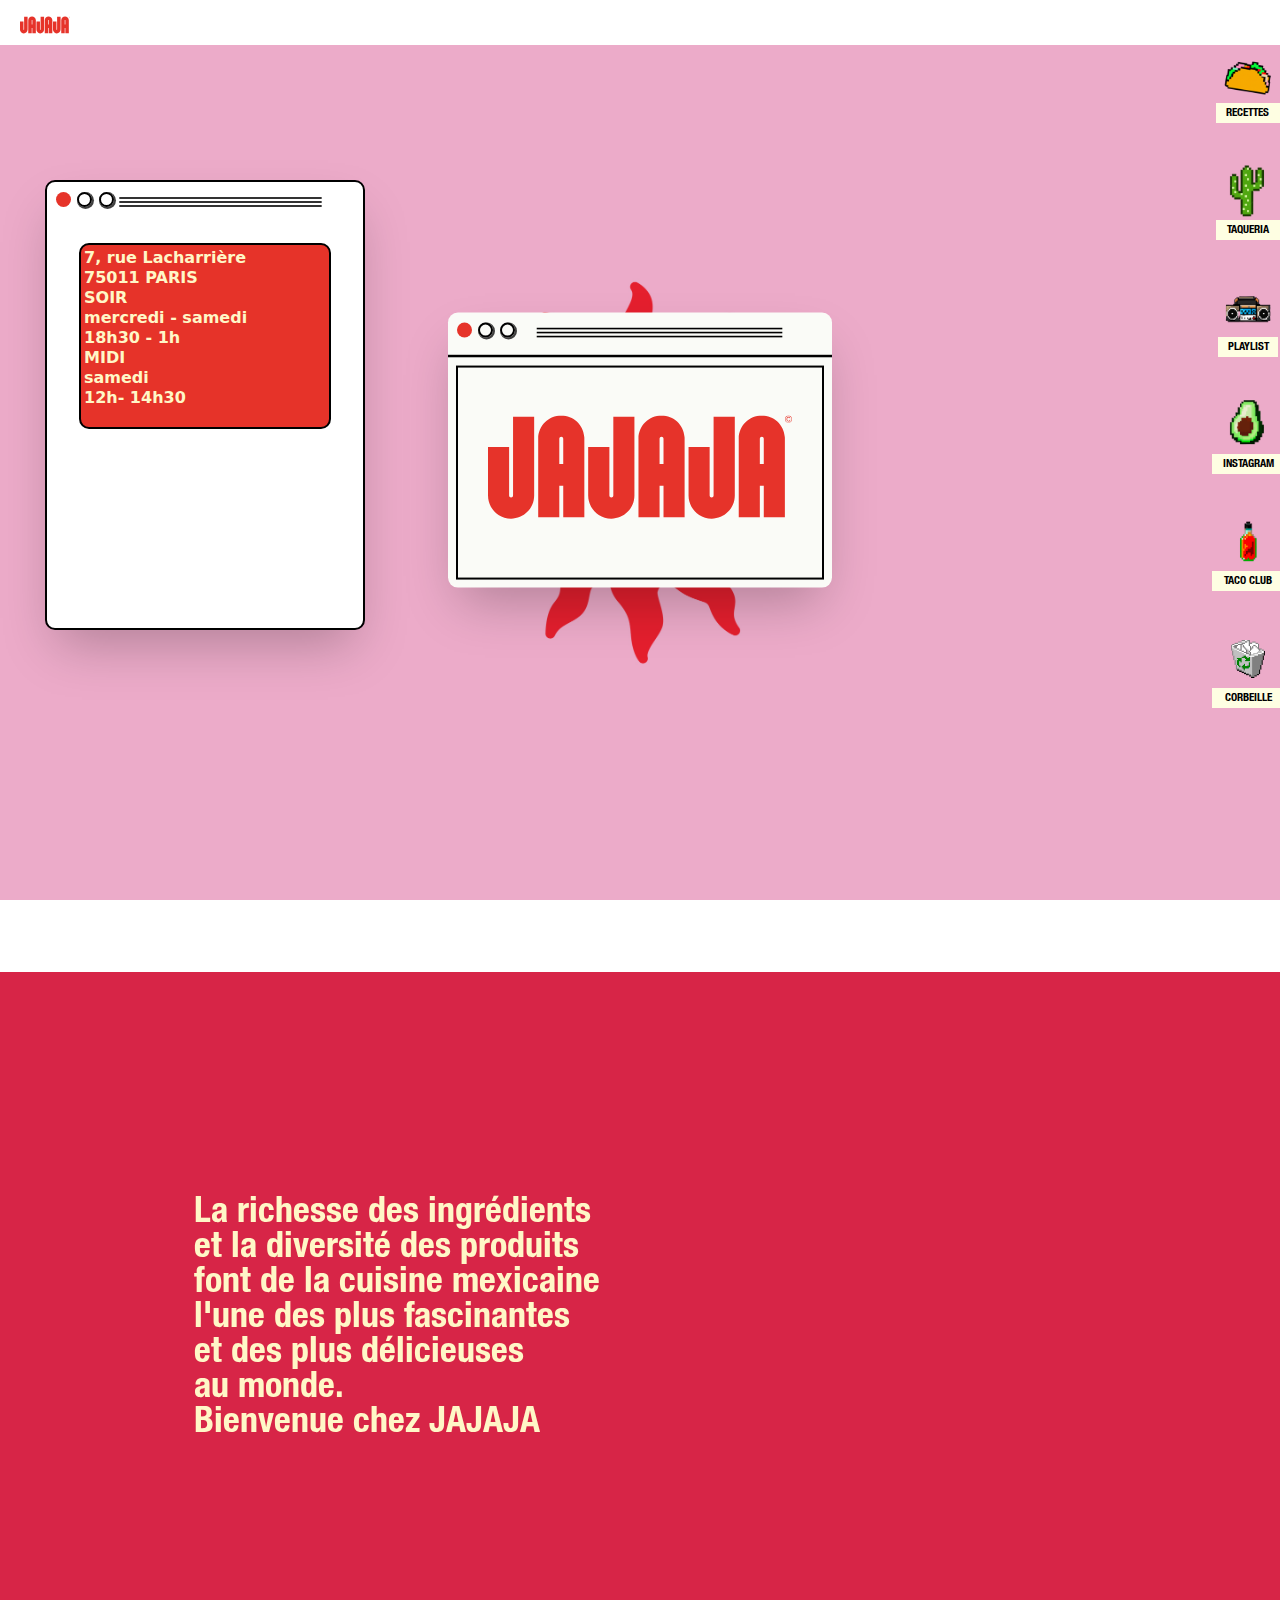
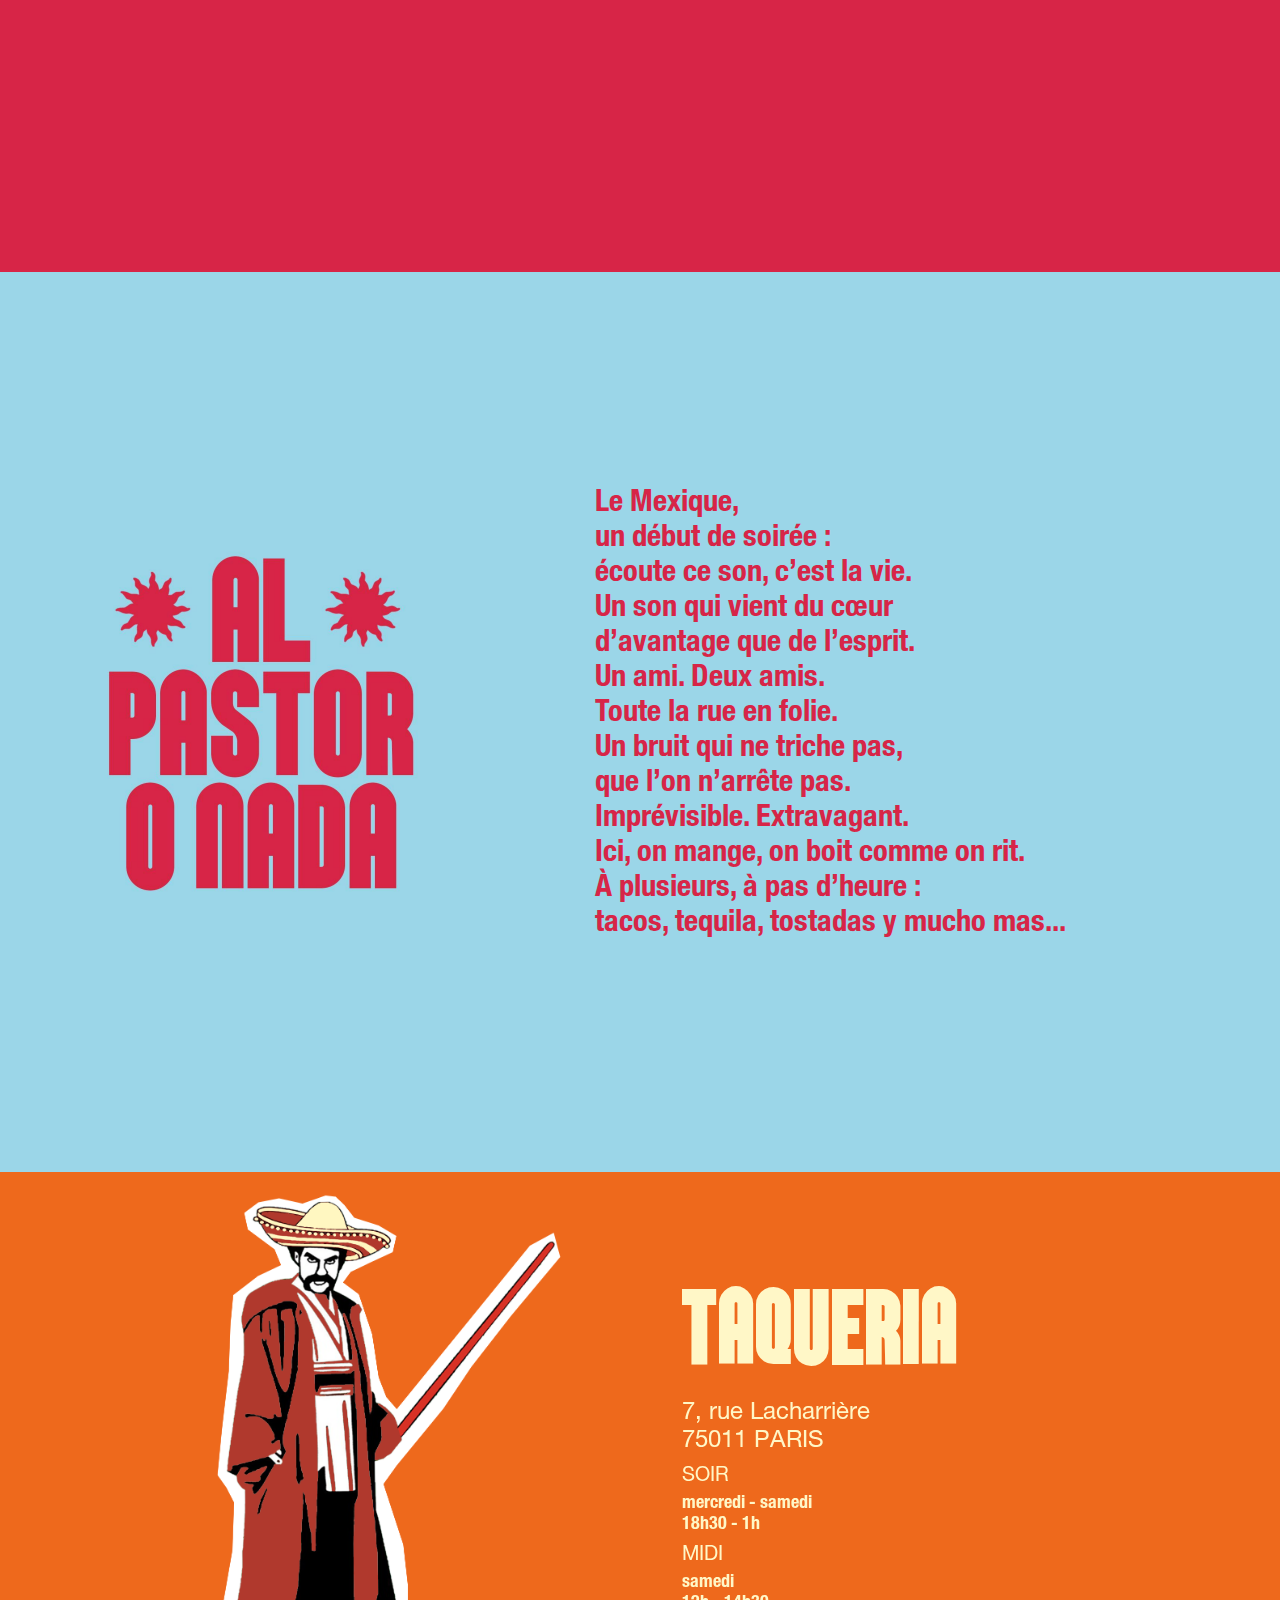
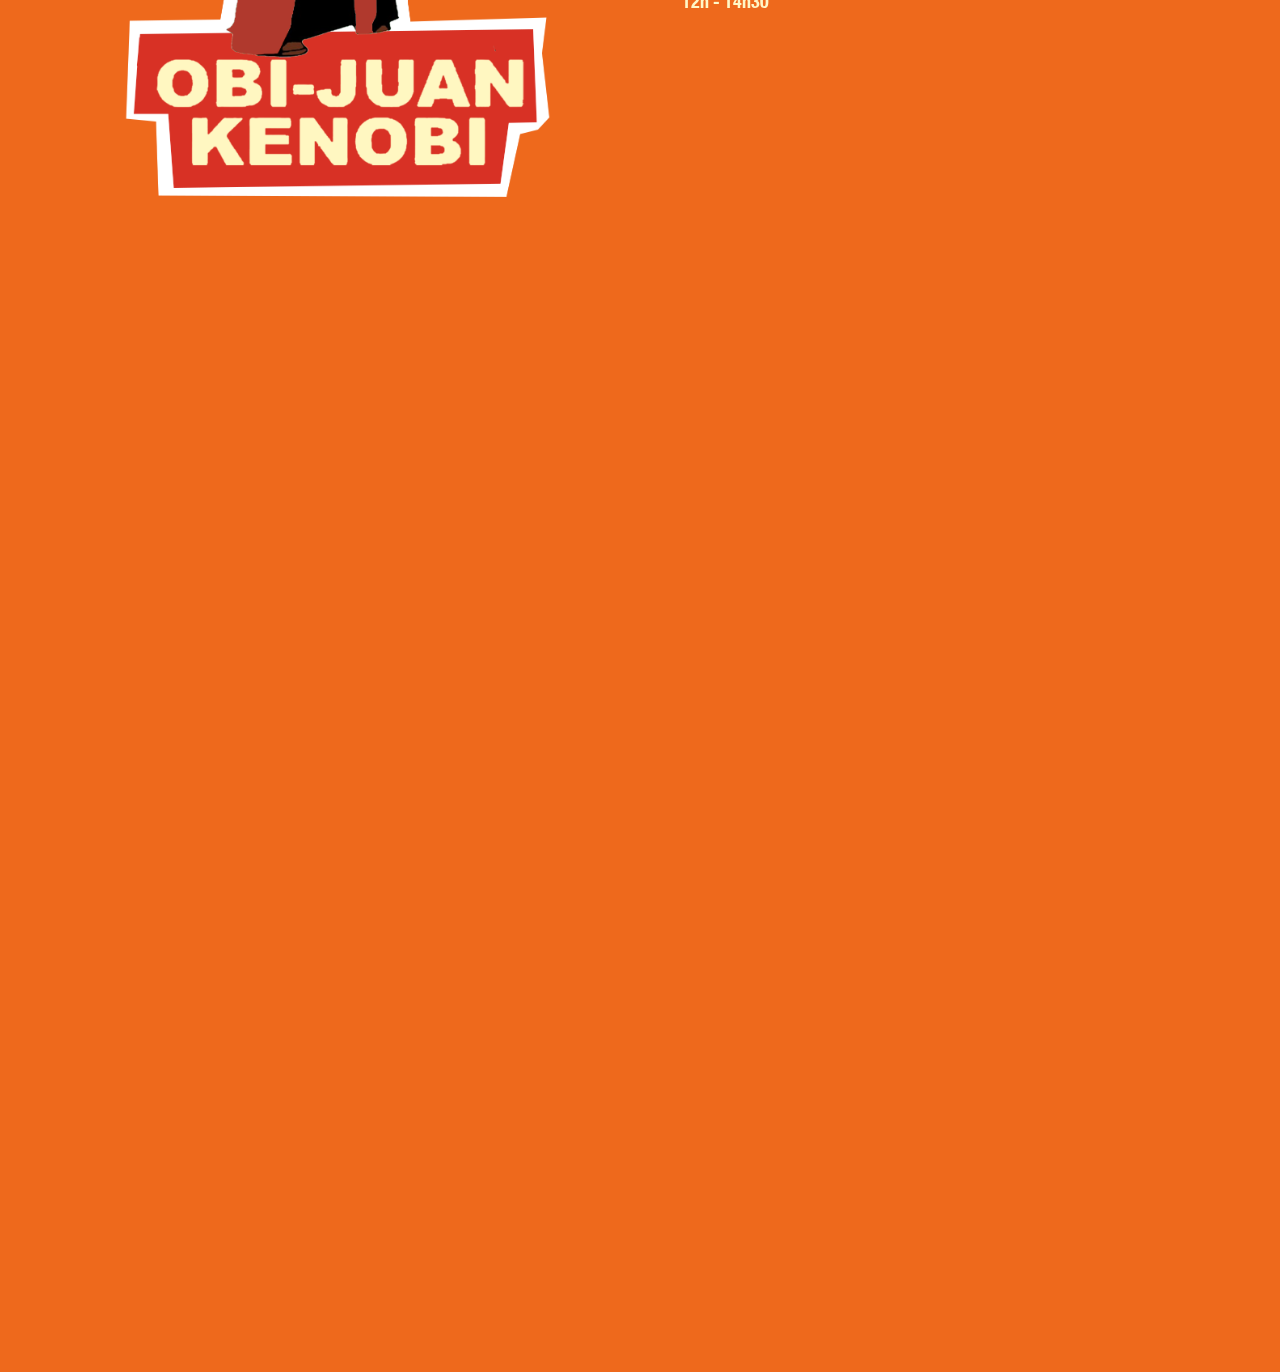
==== commit 0f766024: "feature" ====
--- a/index.html
+++ b/index.html
@@ -56,7 +56,7 @@
                     <path d="M271.4 19.3C270.5 8.5 261.4 0 250.4 0C238.8 0 229.4 9.4 229.3 21V21.1V93.1H248.6V64.3H252.2V93.1H271.5V21.1C271.5 20.5 271.5 19.9 271.4 19.3ZM248.6 21.1C248.6 20.1 249.4 19.3 250.4 19.3C251.4 19.3 252.2 20.1 252.2 21.1V44.4H248.6V21.1V21.1Z"></path>
                     <path d="M271.6 3.3C271.6 1.4 273 0 274.8 0C276.6 0 278 1.4 278 3.3C278 5.2 276.6 6.6 274.8 6.6C273 6.6 271.6 5.2 271.6 3.3ZM277.6 3.3C277.6 1.6 276.4 0.3 274.8 0.3C273.2 0.3 272 1.6 272 3.3C272 5 273.2 6.3 274.8 6.3C276.4 6.3 277.6 5 277.6 3.3ZM273 3.3C273 2.1 273.7 1.2 274.8 1.2C275.7 1.2 276.2 1.7 276.4 2.5H275.9C275.8 2 275.5 1.7 274.9 1.7C274 1.7 273.6 2.4 273.6 3.3C273.6 4.2 274.1 4.9 274.9 4.9C275.6 4.9 275.9 4.5 276 3.9H276.5C276.5 4.3 276.3 4.6 276.1 4.9C275.8 5.2 275.4 5.4 274.9 5.4C273.7 5.3 273 4.5 273 3.3Z"></path>
                 </svg>
-                <ul class="nav-items">
+                <!-- <ul class="nav-items">
                   <li><a href="#" id="jajaja-homeLink" >Home</a></li>
                   <li><a href="#" id="jajaja-volume" onclick="openVolumeControler()">Volume</a>
                     <div class="volume-control volume-bar">
@@ -70,7 +70,7 @@
                   <div class="jajaja-nav-hour-container ">
                     <a id="jajaja-nav-hour" class="nav-link text-primary current-date">Hour<span></a>
                 </div>
-                </ul>
+                </ul> -->
                 <input type="checkbox" id="hamburger-input" class="burger-shower" />
                 <label id="hamburger-menu" for="hamburger-input">
                 <nav id="sidebar-menu">
@@ -436,7 +436,7 @@
             </div>
         </header>
         <div class="jajaja-popup-iframe">
-            <iframe src="./public/pacman/pacman.html" frameborder="0"></iframe>
+            <iframe src="http://localhost:8080/index.html" frameborder="0"></iframe>
         </div>
     </div>  
 
--- a/public/style/default.css
+++ b/public/style/default.css
@@ -9709,9 +9709,7 @@
   scroll-behavior: smooth; }
 
 body {
-  width: 100%;
-  overflow: hidden;
-  background-color: #d72547; }
+  width: 100%; }
 
 h1, .h1, h2, .h2, h3, .h3, h4, .h4, h5, .h5 {
   font-family: 'JAJAJA'; }
@@ -10374,6 +10372,22 @@
   .modal-music-wrapper .modal-music-content iframe {
     width: 100%;
     height: 65vh; }
+
+.jajaja-playlists {
+  display: flex;
+  flex-direction: row;
+  background-color: #cc211c;
+  overflow: auto;
+  flex-wrap: wrap;
+  justify-content: center; }
+  .jajaja-playlists .playlist-container {
+    margin: 0 2rem; }
+    .jajaja-playlists .playlist-container img {
+      border-radius: 10px;
+      transition: all 0.3s ease;
+      transform: scale(1); }
+    .jajaja-playlists .playlist-container img:hover {
+      transform: scale(1.03); }
 
 .modal-all-recipe-wrapper {
   width: 60%;
@@ -11169,46 +11183,6 @@
   background-color: #e63329;
   cursor: pointer; }
 
-/* Extra small devices (phones, 600px and down) */
-@media only screen and (max-width: 768px) {
-  .jajaja-wrapper {
-    width: 90%;
-    top: 50%;
-    left: 50%;
-    height: 85vh;
-    max-width: 100%;
-    z-index: 1; }
-    .jajaja-wrapper .jajaja-swiper .jajaja-swiper-slide {
-      color: #e63329; }
-
-  .jajaja-fts-10 {
-    font-size: 400%; }
-
-  #jajaja-swiper-slide-1 {
-    flex-direction: column;
-    text-align: center; }
-    #jajaja-swiper-slide-1 .jajaja-swiper-slide-left {
-      width: 100%; }
-    #jajaja-swiper-slide-1 .jajaja-swiper-slide-right {
-      text-align: center;
-      width: 100%; }
-
-  #popup {
-    width: 100%; } }
-@media only screen and (max-width: 1200px) {
-  .jajaja-section-1 {
-    position: static; } }
-@media only screen and (min-width: 1200px) {
-  .jajaja-desktop-icons {
-    position: absolute;
-    right: -10rem; } }
-/* Small devices (portrait tablets and large phones, 600px and up) */
-/* Medium devices (landscape tablets, 768px and up) */
-/* Large devices (laptops/desktops, 992px and up) */
-@media only screen and (min-width: 992px) {
-  .jajaja-section-txt {
-    font-size: xx-small; } }
-/* Extra large devices (large laptops and desktops, 1200px and up) */
 @keyframes wheelBackgroundColor {
   from, to {
     background-color: #a4140c; }
@@ -11293,5 +11267,66 @@
     transform: translate(-50%, -50%) rotate(0deg); }
   to {
     transform: translate(-50%, -50%) rotate(360deg); } }
+/* Extra small devices (phones, 600px and down) */
+@media only screen and (max-width: 768px) {
+  .jajaja-wrapper {
+    width: 90%;
+    top: 50%;
+    left: 50%;
+    height: 85vh;
+    max-width: 100%;
+    z-index: 1; }
+    .jajaja-wrapper .jajaja-swiper .jajaja-swiper-slide {
+      color: #e63329; }
+
+  .jajaja-fts-10 {
+    font-size: 400%; }
+
+  #jajaja-swiper-slide-1 {
+    flex-direction: column;
+    text-align: center; }
+    #jajaja-swiper-slide-1 .jajaja-swiper-slide-left {
+      width: 100%; }
+    #jajaja-swiper-slide-1 .jajaja-swiper-slide-right {
+      text-align: center;
+      width: 100%; }
+
+  #popup {
+    width: 100%; }
+
+  .jajaja-section-1 {
+    background-size: cover;
+    background-position: center;
+    background-repeat: no-repeat; }
+
+  .jajaja-desktop-icons {
+    width: 30%; }
+
+  .popup-corbeille, .popup-photo, #popup-hit, #popup-clock, .popup-taqueria {
+    width: 90%;
+    top: 10vh;
+    left: 5%; }
+
+  .popup-background {
+    width: 90rem !important;
+    margin: auto; }
+
+  .close-popup-photo {
+    top: 1px !important;
+    left: 90% !important; } }
+@media only screen and (max-width: 1200px) {
+  .jajaja-section-1 {
+    position: static; } }
+@media only screen and (min-width: 1200px) {
+  .jajaja-desktop-icons {
+    position: absolute;
+    right: -10rem; } }
+/* Small devices (portrait tablets and large phones, 600px and up) */
+/* Medium devices (landscape tablets, 768px and up) */
+/* Large devices (laptops/desktops, 992px and up) */
+@media only screen and (min-width: 992px) {
+  .jajaja-section-txt {
+    font-size: xx-small; } }
+/* Extra large devices (large laptops and desktops, 1200px and up) */
 
 /*# sourceMappingURL=default.css.map */
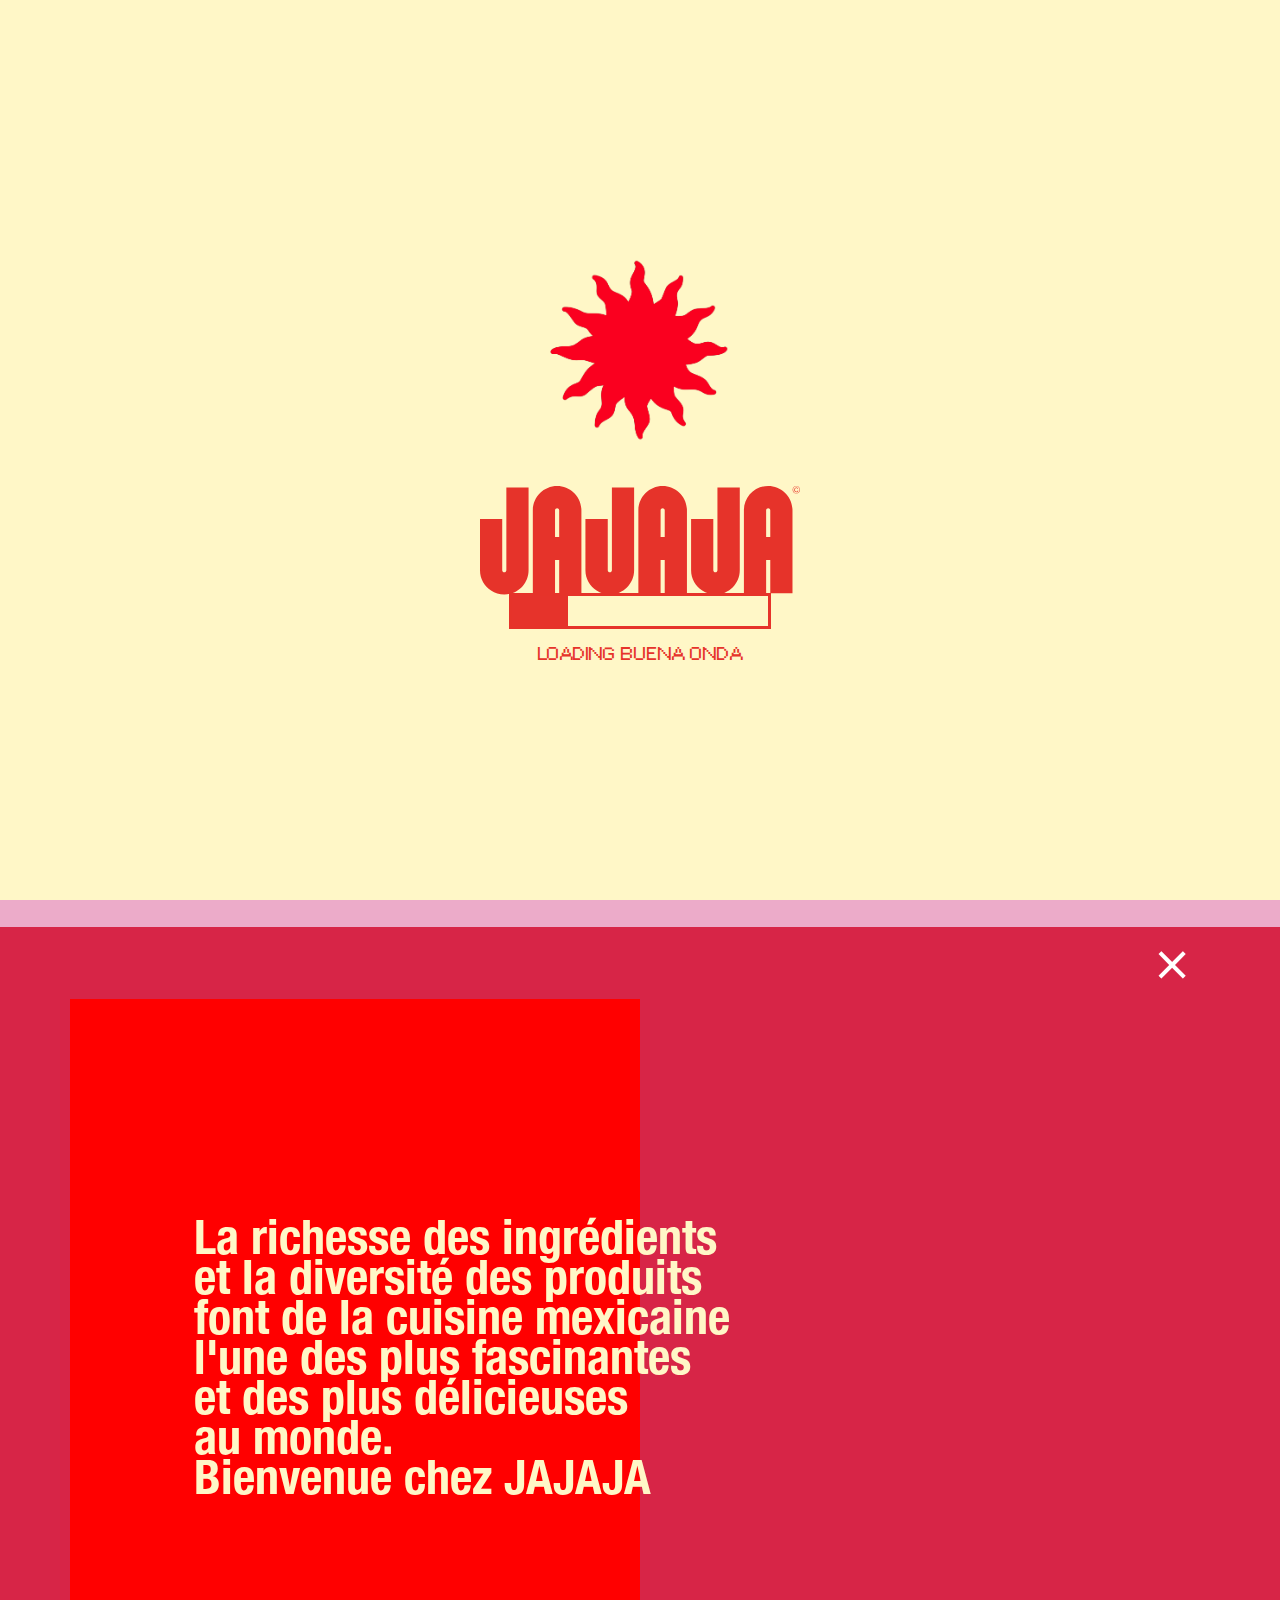
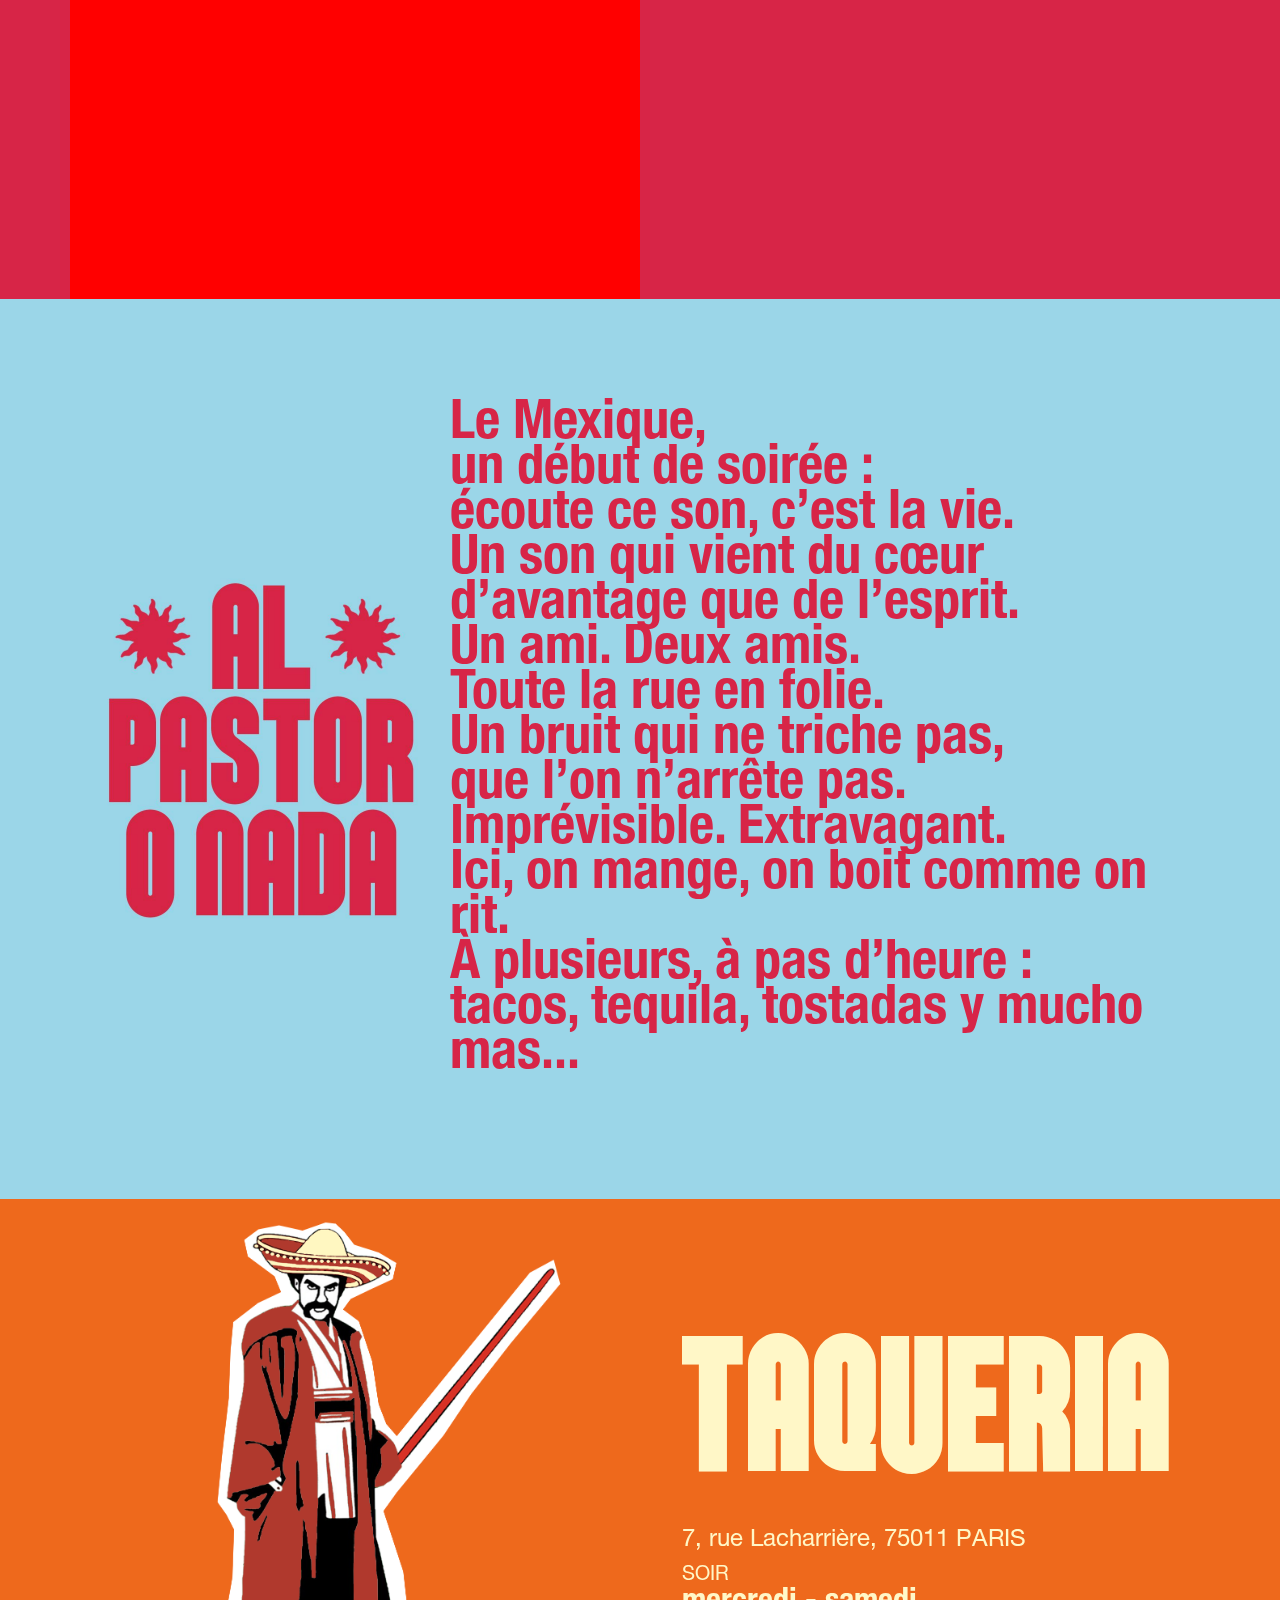
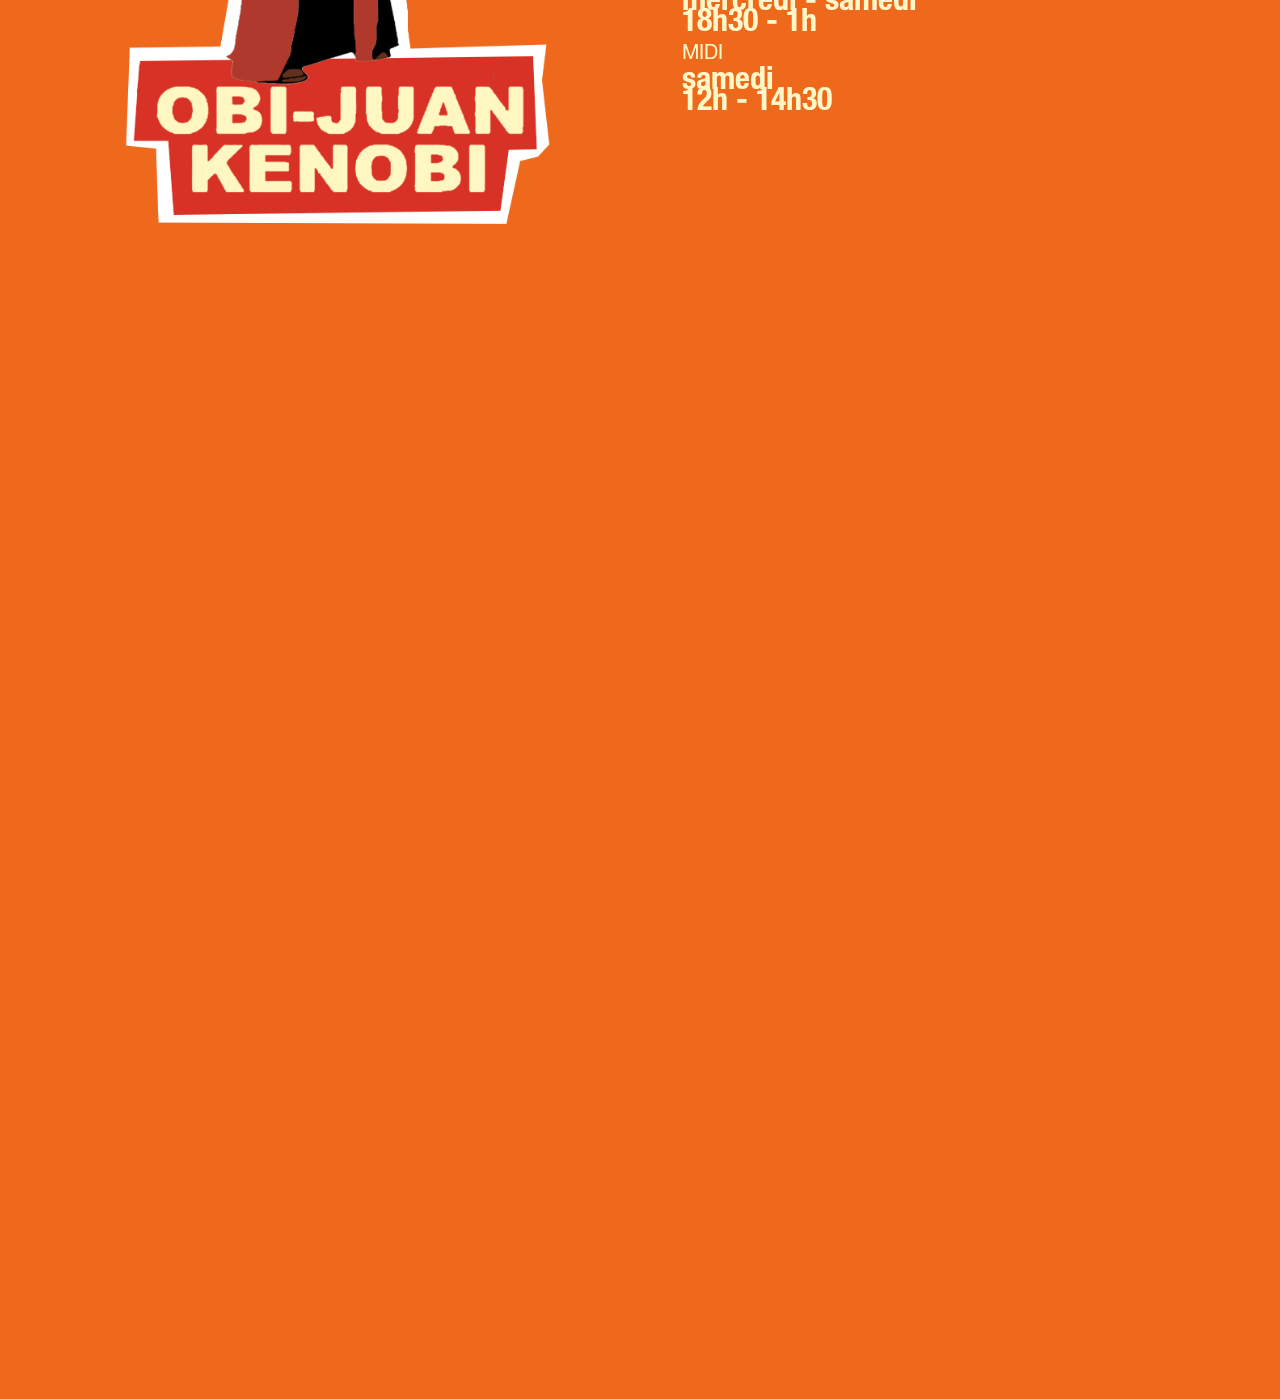
==== commit c0cadfab: "ajout du responsive" ====
--- a/index.html
+++ b/index.html
@@ -24,7 +24,7 @@
 
 </head>
 <body class="jajaja-body" onload="windowNotMuted()">
-    <!-- <div id="preloader">
+    <div id="preloader">
         <div class="jajaja-preloader-img">
             <img src="./public/img/png/SUN.png" alt="" srcset="">
         </div>
@@ -41,7 +41,7 @@
         </div>
         <input type="range" class="" id="progressbar-jajaja" min="0" max="100" value="0" step="1">
         <p id="jajaja-preloader-text">Loading Buena Onda</p>
-    </div> -->
+    </div>
 
 
     <section class="jajaja-section-main">   
@@ -56,12 +56,11 @@
                     <path d="M271.4 19.3C270.5 8.5 261.4 0 250.4 0C238.8 0 229.4 9.4 229.3 21V21.1V93.1H248.6V64.3H252.2V93.1H271.5V21.1C271.5 20.5 271.5 19.9 271.4 19.3ZM248.6 21.1C248.6 20.1 249.4 19.3 250.4 19.3C251.4 19.3 252.2 20.1 252.2 21.1V44.4H248.6V21.1V21.1Z"></path>
                     <path d="M271.6 3.3C271.6 1.4 273 0 274.8 0C276.6 0 278 1.4 278 3.3C278 5.2 276.6 6.6 274.8 6.6C273 6.6 271.6 5.2 271.6 3.3ZM277.6 3.3C277.6 1.6 276.4 0.3 274.8 0.3C273.2 0.3 272 1.6 272 3.3C272 5 273.2 6.3 274.8 6.3C276.4 6.3 277.6 5 277.6 3.3ZM273 3.3C273 2.1 273.7 1.2 274.8 1.2C275.7 1.2 276.2 1.7 276.4 2.5H275.9C275.8 2 275.5 1.7 274.9 1.7C274 1.7 273.6 2.4 273.6 3.3C273.6 4.2 274.1 4.9 274.9 4.9C275.6 4.9 275.9 4.5 276 3.9H276.5C276.5 4.3 276.3 4.6 276.1 4.9C275.8 5.2 275.4 5.4 274.9 5.4C273.7 5.3 273 4.5 273 3.3Z"></path>
                 </svg>
-                <!-- <ul class="nav-items">
+                <ul class="nav-items">
                   <li><a href="#" id="jajaja-homeLink" >Home</a></li>
                   <li><a href="#" id="jajaja-volume" onclick="openVolumeControler()">Volume</a>
                     <div class="volume-control volume-bar">
                         <input type="range" id="customRange" class="jajaja-volume-input">
-               
                     </div>
                 </li>
                   <li><a class="fullscreen-btn" href="#">Fullscreen</a></li>
@@ -70,26 +69,29 @@
                   <div class="jajaja-nav-hour-container ">
                     <a id="jajaja-nav-hour" class="nav-link text-primary current-date">Hour<span></a>
                 </div>
-                </ul> -->
+                </ul>
                 <input type="checkbox" id="hamburger-input" class="burger-shower" />
                 <label id="hamburger-menu" for="hamburger-input">
                 <nav id="sidebar-menu">
                     <h3>JAJAJA</h3>
                     <ul class="navbar-nav me-auto mb-2 mb-lg-0">
                         <li class="nav-item">
-                            <a href="#" id="jajaja-homeLink">Home</a>                        
+                            <a href="#jajaja-section-main" id="jajaja-homeLink">Home</a>                        
+                        </li>
+                        <!-- <li class="nav-item">
+                            <a href="#" class="nav-link text-primary jajaja-mute" onclick="openVolumeControler()">
+                                <div class="volume-control volume-bar">
+                                    <input type="range" id="customRange" class="jajaja-volume-input">
+                                </div>Volume</a>
+                        </li> -->
+                        <li class="nav-item fullscreen-btn-burger">
+                            <a class="nav-link text-primary ">Fullscreen</a>
                         </li>
                         <li class="nav-item">
-                            <a href="" class="nav-link text-primary jajaja-mute">Volume</a>
+                            <a class="to-next-section nav-link text-primary"  href="#jajaja-section-txt-1" id="jajaja-bio">Bio</a>
                         </li>
                         <li class="nav-item">
-                            <a class="nav-link text-primary">Fullscreen</a>
-                        </li>
-                        <li class="nav-item">
-                            <a class="to-next-section nav-link text-primary"  href="#jajaja-section-2" id="jajaja-bio">Bio</a>
-                        </li>
-                        <li class="nav-item">
-                            <a class="nav-link  text-primary">Contact</a>
+                            <a class="nav-link  text-primary" onclick="contactTrigger()">Contact</a>
                         </li>
                         </ul>
                 </nav>
@@ -101,7 +103,7 @@
 
         <main class="jajaja-section-1">
             <div class="row">
-                <div class="jajaja-main-modal-container col-md-9">
+                <div class="jajaja-main-modal-container">
                     <div class="wrapper jajaja-wrapper popup jajaja-draggable" onclick="bringToFront(this)">
                         <header class="jajaja-modal-header">
                             <div class="drag-handle"></div>
@@ -116,7 +118,7 @@
                                 <div class="line line3"></div>
                               </div>
                         </header>
-                        <div class="content">
+                        <div class="wrapper-content">
                         <div class="icon">                   
                             <svg class="svg-jajaja" viewBox="0 0 278 95" fill="none" xmlns="http://www.w3.org/2000/svg" style="fill: rgb(230, 51, 42);">
                                 <path d="M42.2 1.19995V73.2C42.2 84.9 32.7 94.3 21.1 94.3C16.9 94.3 12.9 93.1 9.6 90.9C3.8 87.2 0 80.6 0 73.2V28.7H19.3C19.3 28.7 19.3 60.4 19.3 73.2C19.3 74.2 20.1 75 21.1 75C22.1 75 22.9 74.2 22.9 73.2V1.19995H42.2V1.19995Z"></path>
@@ -134,12 +136,12 @@
                         </div>
                     </div>
                 </div>
-                <div class="jajaja-desktop-icons col-md-3">
+                <div class="jajaja-desktop-icons">
                     <div class="jajaja-icons">
                         <div class="jajaja-icon">
                             <div class="jajaja-icon-img" onmousedown="dragElement(this)">
                                 <div onclick='openRecipeModal()' class="jajaja-icon-img-container" id="open-modal-recipe">
-                                    <img  class="jajaja-dektop-icon" src="./public/img/PIXELS/desktop-icons/resized/tacos.png" alt="Tacos">
+                                    <img  class="jajaja-dektop-icon" loading="lazy" src="./public/img/PIXELS/desktop-icons/resized/tacos.png" alt="Tacos">
                                     <div class="jajaja-icon-name" id="jajaja-icon-tacos-text" ><p class="jajaja-icon-name-text">RECETTES</p></div>
                                 </div>
                             </div>
@@ -147,7 +149,7 @@
                         <div class="jajaja-icon" onclick="openPopupTaqueria()" >
                             <div class="jajaja-icon-img"  id="jajaja-icon-cactus">
                                 <div class="jajaja-icon-img-container">
-                                    <img class="jajaja-dektop-icon" id="open-modal-all-recipe" src="./public/img/PIXELS/desktop-icons/resized/cactus.png" alt="Cactus">
+                                    <img class="jajaja-dektop-icon" loading="lazy" id="open-modal-all-recipe" src="./public/img/PIXELS/desktop-icons/resized/cactus.png" alt="Cactus">
                                     <div class="jajaja-icon-name" id="jajaja-icon-cactus-text"><p class="jajaja-icon-name-text">TAQUERIA</p></div>
                                 </div>
                             </div>
@@ -342,7 +344,7 @@
                             <div class="col-lg-4 jajaja-section-right">
                                 <div class="jajaja-section-right-p">
                                     <h1>TAQUERIA</h1>
-                                    <h4>7, rue Lacharrière<br>
+                                    <h4>7, rue Lacharrière,
                                         75011 PARIS</h4>
                                     <h5>SOIR</h5><br>
                                     <p>mercredi - samedi</p>
@@ -360,7 +362,7 @@
 
     <!-- POPUP CORBEILLE -->
 
-    <div class="popup-corbeille box popup jajaja-draggable">
+    <div class="popup-corbeille box popup jajaja-draggable" onclick='bringToFront(this)'>
         <header class="modal-bg-header jajaja-popup-header">
             <div class="drag-handle"></div>
             <div class="jajaja-header-btns">
@@ -374,7 +376,7 @@
                 <div class="line line3"></div>
               </div>
         </header>
-        <div class="popup popup-container popup-corbeille-container">
+        <div class="popup popup-container popup-corbeille-container " >
             <div class="row">
                 <div class="jajaja-background-corbeille">
                     <img onclick="openPopupPhoto1()" src="./public/img/KODAK/10.jpg" alt="" class="jajaja-corbeille-background-container">
@@ -404,19 +406,19 @@
                 </div>
             </div>
         </div>
-        <div class="popup-photo" id="popup-photo-1"> 
+        <div class="popup-photo jajaja-draggable" id="popup-photo-1" onclick='bringToFront(this)'> 
             <div class="close-popup-photo" onclick="closePopupPhoto1()">&times;</div>                   
             <img src="./public/img/KODAK/10.jpg" alt="" class="jajaja-corbeille-background-container">
         </div>
-        <div class="popup-photo" id="popup-photo-2"> 
+        <div class="popup-photo jajaja-draggable" id="popup-photo-2" onclick='bringToFront(this)'> 
             <div class="close-popup-photo" onclick="closePopupPhoto2()">&times;</div>                   
             <img src="./public/img/KODAK/16.jpg" alt="" class="jajaja-corbeille-background-container">
         </div>
-        <div class="popup-photo" id="popup-photo-3"> 
+        <div class="popup-photo jajaja-draggable" id="popup-photo-3" onclick='bringToFront(this)'> 
             <div class="close-popup-photo" onclick="closePopupPhoto3()">&times;</div>                   
             <img src="./public/img/KODAK/27.jpg" alt="" class="jajaja-corbeille-background-container">
         </div>
-        <div class="popup-photo" id="popup-photo-4"> 
+        <div class="popup-photo jajaja-draggable" id="popup-photo-4" onclick='bringToFront(this)'> 
             <div class="close-popup-photo" onclick="closePopupPhoto4()">&times;</div>                   
             <img src="./public/img/KODAK/8.jpg" alt="" class="jajaja-corbeille-background-container">
         </div>
@@ -576,8 +578,8 @@
                 <div class="line line3"></div>
               </div>
         </header>
-            <div class="jajaja-music-soon-content">
-                <p> coming soon !</p>
+            <div class="jajaja-music-soon-content ">
+                <iframe src="./spotify-frame.html" frameborder="0"></iframe>
             </div>
 
     </div>  
@@ -751,7 +753,7 @@
             </div>
         </div>
     </div>
-    <div class="popup-taqueria" id="popup-taqueria">
+    <div class="popup-taqueria jajaja-draggable" id="popup-taqueria" onclick='bringToFront(this)'>
         <header class="modal-bg-header jajaja-popup-header">
             <div class="drag-handle"></div>
             <div class="jajaja-header-btns">
@@ -766,7 +768,7 @@
               </div>
         </header>
         <div class="popup-taqueria-content">
-            <p>7, rue Lacharrière<br>
+            <p>7, rue Lacharriere<br>
                 75011 PARIS <br>
                 SOIR <br>
                 mercredi - samedi <br>
@@ -790,6 +792,13 @@
     <script type="text/javascript"  src="./public/js/popup.js" async></script>
     <script type="text/javascript" src="./public/js/caroussel.js" async></script>
     <script src="./public/js/features.js"></script>
+
+    <script>
+        const socialModal = document.querySelector('.modal-social-wrapper')
+        function openSocialModal(){
+            socialModal.style.display = 'block'
+        }
+    </script>
 
     <script>
         const popupTaqsueria = document.getElementById('popup-taqueria');
@@ -1240,6 +1249,7 @@
 }
 
     </script>
+
     
 
 
--- a/public/style/default.css
+++ b/public/style/default.css
@@ -9709,7 +9709,9 @@
   scroll-behavior: smooth; }
 
 body {
-  width: 100%; }
+  width: 100%;
+  overflow: hidden;
+  background-color: #d72547; }
 
 h1, .h1, h2, .h2, h3, .h3, h4, .h4, h5, .h5 {
   font-family: 'JAJAJA'; }
@@ -9773,13 +9775,13 @@
     display: flex;
     justify-content: space-between;
     align-items: center;
-    height: 5vh;
+    height: 8vh;
     padding: 0 20px;
     background-color: #fff;
     color: #e63329 !important; }
   .jajaja-header .logo {
-    width: 50px;
-    height: 50px; }
+    width: 70px;
+    height: 70px; }
   .jajaja-header .nav-items {
     display: flex;
     align-items: center;
@@ -9875,34 +9877,33 @@
   top: 0;
   left: -50%;
   width: 50%;
-  height: 100vh;
-  background-color: #e63329;
-  -webkit-text-stroke: 1px #fff !important;
+  height: 400vh;
+  color: #e63329;
+  background-color: white;
   opacity: 1;
   transition: 0.3s;
   padding: 0px 20px;
   box-sizing: border-box;
-  z-index: 2000; }
+  z-index: 90000000000;
+  font-size: 200%;
+  font-family: 'JAJAJA'; }
 
 #hamburger-menu h3, #hamburger-menu .h3 {
-  color: #EE691C;
-  font-size: 2.2rem;
-  -webkit-text-stroke: 1px #fff !important; }
+  color: #e63329;
+  font-size: 3.2rem; }
 
 #hamburger-menu ul {
   padding-left: 0px;
-  -webkit-text-stroke: 1px #fff !important; }
+  margin-top: 10vh; }
 
 #hamburger-menu li {
   list-style-type: none;
-  line-height: 3rem;
-  -webkit-text-stroke: 1px #fff !important; }
+  line-height: 3rem; }
 
 #hamburger-menu a {
-  color: #EE691C;
-  font-size: 1.3rem;
-  text-decoration: none;
-  -webkit-text-stroke: 1px #fff !important; }
+  color: #e63329;
+  font-size: 2.3rem;
+  text-decoration: none; }
 
 #hamburger-menu a:hover {
   text-decoration: underline; }
@@ -9937,12 +9938,14 @@
   .jajaja-section-1 #jajaja-icon-bottle {
     transform: rotate(90); }
   .jajaja-section-1 .jajaja-desktop-icons {
-    height: 95vh; }
+    height: 95vh;
+    position: absolute;
+    top: 10vh;
+    left: 90%;
+    width: 5%; }
     .jajaja-section-1 .jajaja-desktop-icons .jajaja-icons {
       display: flex;
-      flex-direction: column;
-      position: relative;
-      right: 2rem; }
+      flex-direction: column; }
       .jajaja-section-1 .jajaja-desktop-icons .jajaja-icons .jajaja-icon {
         margin: auto;
         display: flex;
@@ -10040,13 +10043,17 @@
   text-decoration: none; }
 
 #jajaja-section-txt-1 {
-  overflow: hidden;
   background-color: #d72547;
   color: #fff7c7;
   height: 100vh; }
   #jajaja-section-txt-1 h1, #jajaja-section-txt-1 .h1 {
     font-size: 400%;
     margin-bottom: 10vh; }
+  #jajaja-section-txt-1 .jajaja-section-left {
+    background-color: red; }
+    #jajaja-section-txt-1 .jajaja-section-left p {
+      font-size: 150% !important;
+      line-height: 40px; }
 
 #jajaja-section-txt-2 {
   background-color: #9bd6e8;
@@ -10068,7 +10075,7 @@
       margin: 0 !important; }
     #jajaja-section-txt-2 .jajaja-section-container .jajaja-section-right p {
       font-size: 340% !important;
-      line-height: 35px; }
+      line-height: 45px; }
 
 #jajaja-section-txt-3 {
   overflow: hidden;
@@ -10093,15 +10100,18 @@
   display: block;
   position: absolute;
   top: 20%;
-  left: 5dvh;
+  left: 5vh;
   width: 25%;
   border-radius: 10px;
   border: 2px solid black;
   background-color: white;
-  height: 50vh;
+  height: 30vh;
   box-shadow: 0 25px 50px -12px rgba(0, 0, 0, 0.25) !important; }
   .popup-taqueria .popup-taqueria-content {
     text-align: left;
+    font-size: 150%;
+    -webkit-text-stroke: 1px #e63329;
+    font-family: 'JAJAJA';
     margin: 5vh 2rem;
     color: #fff7c7;
     background-color: #e63329;
@@ -10204,6 +10214,8 @@
   .jajaja-wrapper .jajaja-wrapper-content {
     font-family: 'Helvetica Neue Bolderx2';
     color: black; }
+  .jajaja-wrapper .wrapper-content {
+    margin: 2vh 5rem; }
 
 .jajaja-header-btns {
   width: 4rem;
@@ -10820,11 +10832,13 @@
     border: 2px solid black;
     margin: 10px; }
   .popup-music .jajaja-music-soon-content {
-    height: 15vh;
+    height: 55vh;
     font-family: 'JAJAJA';
     text-align: center;
     font-size: 400%;
     color: #e63329; }
+    .popup-music .jajaja-music-soon-content iframe {
+      height: 50vh; }
   .popup-music .jajaja-track-infos {
     color: black !important; }
     .popup-music .jajaja-track-infos #jajaja-track-name {
@@ -10891,7 +10905,8 @@
   padding: 1vh 2rem;
   background-color: white;
   font-family: 'JAJAJA';
-  color: #e63329; }
+  color: #e63329;
+  border: 2px solid black; }
   #popup-hit h1, #popup-hit .h1, #popup-hit h2, #popup-hit .h2, #popup-hit h3, #popup-hit .h3, #popup-hit h4, #popup-hit .h4, #popup-hit H5 {
     font-family: 'JAJAJA';
     text-align: center;
@@ -10907,6 +10922,8 @@
     border-radius: 2px;
     box-shadow: 0 25px 50px -12px rgba(0, 0, 0, 0.5) !important;
     z-index: 1000000; }
+  #popup-hit .line-container {
+    margin-left: 20px; }
   #popup-hit header {
     border-top-right-radius: 10px;
     border-top-left-radius: 10px;
@@ -11117,10 +11134,11 @@
 
 #preloader {
   position: fixed;
+  overflow: hidden;
   top: 0;
+  width: 100%;
   left: 0;
   height: 100vh;
-  width: 100%;
   background-color: #fff7c7;
   z-index: 9999;
   display: flex;
@@ -11267,8 +11285,23 @@
     transform: translate(-50%, -50%) rotate(0deg); }
   to {
     transform: translate(-50%, -50%) rotate(360deg); } }
-/* Extra small devices (phones, 600px and down) */
 @media only screen and (max-width: 768px) {
+  #progressbar-jajaja {
+    position: relative;
+    top: 3vh; }
+
+  .jajaja-preloader-logo {
+    position: relative;
+    bottom: 5vh; }
+
+  #jajaja-preloader-text {
+    position: relative;
+    top: 2vh !important; }
+
+  .jajaja-icons {
+    position: relative;
+    right: 6rem; }
+
   .jajaja-wrapper {
     width: 90%;
     top: 50%;
@@ -11299,13 +11332,28 @@
     background-position: center;
     background-repeat: no-repeat; }
 
-  .jajaja-desktop-icons {
-    width: 30%; }
-
-  .popup-corbeille, .popup-photo, #popup-hit, #popup-clock, .popup-taqueria {
-    width: 90%;
+  .popup-corbeille, .popup-contact, .popup-photo, #popup-hit, #popup-clock, .popup-taqueria {
+    width: 90% !important;
     top: 10vh;
     left: 5%; }
+
+  .modal-social-wrapper {
+    width: 90%; }
+    .modal-social-wrapper .modal-social-content, .modal-social-wrapper .popup-content, .modal-social-wrapper .jajaja-contacts-content, .modal-social-wrapper .wrapper-content {
+      height: 70%; }
+
+  .jajaja-wrapper {
+    width: 80% !important;
+    height: 30vh; }
+
+  .nav-items {
+    display: none !important; }
+
+  .popup-taqueria-content {
+    height: 20vh !important; }
+    .popup-taqueria-content p {
+      font-size: medium;
+      line-height: 15px; }
 
   .popup-background {
     width: 90rem !important;
@@ -11313,7 +11361,207 @@
 
   .close-popup-photo {
     top: 1px !important;
-    left: 90% !important; } }
+    left: 90% !important; }
+
+  .jajaja-section-txt {
+    font-size: 40%; }
+    .jajaja-section-txt img {
+      max-width: 90%; }
+
+  #jajaja-section-txt-1 .jajaja-section-left {
+    width: 100%; }
+    #jajaja-section-txt-1 .jajaja-section-left p {
+      left: 0rem !important;
+      line-height: 25px !important;
+      text-align: center;
+      width: 100%;
+      font-size: 200% !important; }
+  #jajaja-section-txt-1 .jajaja-section-right {
+    width: 100%;
+    display: flex;
+    justify-content: center; }
+    #jajaja-section-txt-1 .jajaja-section-right img {
+      display: block;
+      width: 100%;
+      position: relative;
+      bottom: 10vh !important; }
+
+  #jajaja-section-txt-2 .jajaja-section-left {
+    width: 100%;
+    display: flex;
+    justify-content: center; }
+    #jajaja-section-txt-2 .jajaja-section-left img {
+      display: block;
+      margin: 0;
+      width: 60%; }
+  #jajaja-section-txt-2 .jajaja-section-right {
+    width: 100%; }
+    #jajaja-section-txt-2 .jajaja-section-right p {
+      margin-top: 0vh;
+      left: 0rem !important;
+      line-height: 25px !important;
+      text-align: center;
+      width: 100%;
+      font-size: 180% !important; }
+
+  #jajaja-section-txt-3 .jajaja-section-left {
+    width: 100%;
+    display: flex;
+    justify-content: center; }
+    #jajaja-section-txt-3 .jajaja-section-left img {
+      display: block;
+      margin: 0;
+      max-width: 70%; }
+  #jajaja-section-txt-3 .jajaja-section-right {
+    width: 100%;
+    display: block;
+    margin: 0;
+    left: 0; }
+    #jajaja-section-txt-3 .jajaja-section-right h1, #jajaja-section-txt-3 .jajaja-section-right .h1 {
+      font-size: 1000%;
+      text-align: center; }
+    #jajaja-section-txt-3 .jajaja-section-right h4, #jajaja-section-txt-3 .jajaja-section-right .h4, #jajaja-section-txt-3 .jajaja-section-right h5, #jajaja-section-txt-3 .jajaja-section-right .h5, #jajaja-section-txt-3 .jajaja-section-right p {
+      text-align: center;
+      position: relative; }
+    #jajaja-section-txt-3 .jajaja-section-right .jajaja-section-right-p {
+      line-height: 2px !important; }
+
+  .fullscreen-btn-burger {
+    display: none; } }
+@media only screen and (min-width: 768px) and (max-width: 1025px) {
+  #progressbar-jajaja {
+    position: relative;
+    top: 2vh; }
+
+  .jajaja-preloader-logo {
+    position: relative;
+    bottom: 5vh; }
+
+  #jajaja-preloader-text {
+    position: relative;
+    top: 2vh; }
+
+  .jajaja-icons {
+    position: relative;
+    left: 2850% !important; }
+
+  .jajaja-desktop-icons {
+    width: 20%;
+    position: relative;
+    left: 6rem !important; }
+    .jajaja-desktop-icons img {
+      transform: scale(1.6); }
+    .jajaja-desktop-icons .jajaja-icon-name {
+      transform: scale(1.6);
+      margin-top: 2vh !important; }
+
+  .popup-corbeille, .popup-contact, .popup-photo, #popup-hit, #popup-clock {
+    width: 50%;
+    top: 10vh;
+    left: 5%; }
+
+  .popup-taqueria {
+    width: 50% !important; }
+
+  .jajaja-wrapper {
+    width: 60%; }
+
+  .modal-social-wrapper {
+    width: 90%; }
+    .modal-social-wrapper .modal-social-content, .modal-social-wrapper .jajaja-contacts-content, .modal-social-wrapper .wrapper-content {
+      height: 70%; }
+
+  .nav-items {
+    display: none !important; }
+
+  .popup-taqueria-content {
+    height: 20vh !important; }
+    .popup-taqueria-content p {
+      font-size: medium;
+      line-height: 15px; }
+
+  .jajaja-wrapper {
+    height: 30vh; }
+
+  .popup-background {
+    width: 90rem !important;
+    margin: auto; }
+
+  .close-popup-photo {
+    top: 1px !important;
+    left: 90% !important; }
+
+  .jajaja-section-txt img {
+    max-width: 120%; }
+
+  #jajaja-section-txt-1 .jajaja-section-left {
+    width: 100%; }
+    #jajaja-section-txt-1 .jajaja-section-left p {
+      top: 15vh;
+      left: 0rem !important;
+      line-height: 65px;
+      text-align: center;
+      width: 100%;
+      font-size: 200% !important; }
+  #jajaja-section-txt-1 .jajaja-section-right {
+    width: 100%;
+    display: flex;
+    justify-content: center; }
+    #jajaja-section-txt-1 .jajaja-section-right img {
+      display: block;
+      margin: 0;
+      width: 100%; }
+
+  #jajaja-section-txt-2 .jajaja-section-left {
+    width: 100%;
+    display: flex;
+    justify-content: center; }
+    #jajaja-section-txt-2 .jajaja-section-left img {
+      display: block;
+      margin: 0;
+      width: 70%; }
+  #jajaja-section-txt-2 .jajaja-section-right {
+    width: 100%; }
+    #jajaja-section-txt-2 .jajaja-section-right p {
+      position: relative;
+      top: -10vh;
+      left: 0rem !important;
+      line-height: 65px;
+      text-align: center;
+      width: 100%;
+      font-size: 200% !important; }
+
+  #jajaja-section-txt-3 .jajaja-section-left {
+    width: 100%;
+    display: flex;
+    justify-content: center; }
+    #jajaja-section-txt-3 .jajaja-section-left img {
+      display: block;
+      margin: 0;
+      width: 70%; }
+  #jajaja-section-txt-3 .jajaja-section-right {
+    width: 100%;
+    display: block;
+    margin: 0;
+    left: 0; }
+    #jajaja-section-txt-3 .jajaja-section-right h1, #jajaja-section-txt-3 .jajaja-section-right .h1 {
+      font-size: 1000%;
+      text-align: center; }
+    #jajaja-section-txt-3 .jajaja-section-right h4, #jajaja-section-txt-3 .jajaja-section-right .h4, #jajaja-section-txt-3 .jajaja-section-right h5, #jajaja-section-txt-3 .jajaja-section-right .h5, #jajaja-section-txt-3 .jajaja-section-right p {
+      left: 0rem !important;
+      line-height: 65px;
+      text-align: center;
+      width: 100%;
+      font-size: 200% !important; }
+
+  #hamburger-menu {
+    width: 35px !important;
+    height: 35px !important; }
+
+  .fullscreen-btn-burger {
+    display: none; } }
+@media only screen and (max-width: 1024px) and (orientation: landscape) {
+  /* Vos styles CSS pour les tablettes en mode paysage ici */ }
 @media only screen and (max-width: 1200px) {
   .jajaja-section-1 {
     position: static; } }
@@ -11321,12 +11569,5 @@
   .jajaja-desktop-icons {
     position: absolute;
     right: -10rem; } }
-/* Small devices (portrait tablets and large phones, 600px and up) */
-/* Medium devices (landscape tablets, 768px and up) */
-/* Large devices (laptops/desktops, 992px and up) */
-@media only screen and (min-width: 992px) {
-  .jajaja-section-txt {
-    font-size: xx-small; } }
-/* Extra large devices (large laptops and desktops, 1200px and up) */
 
 /*# sourceMappingURL=default.css.map */
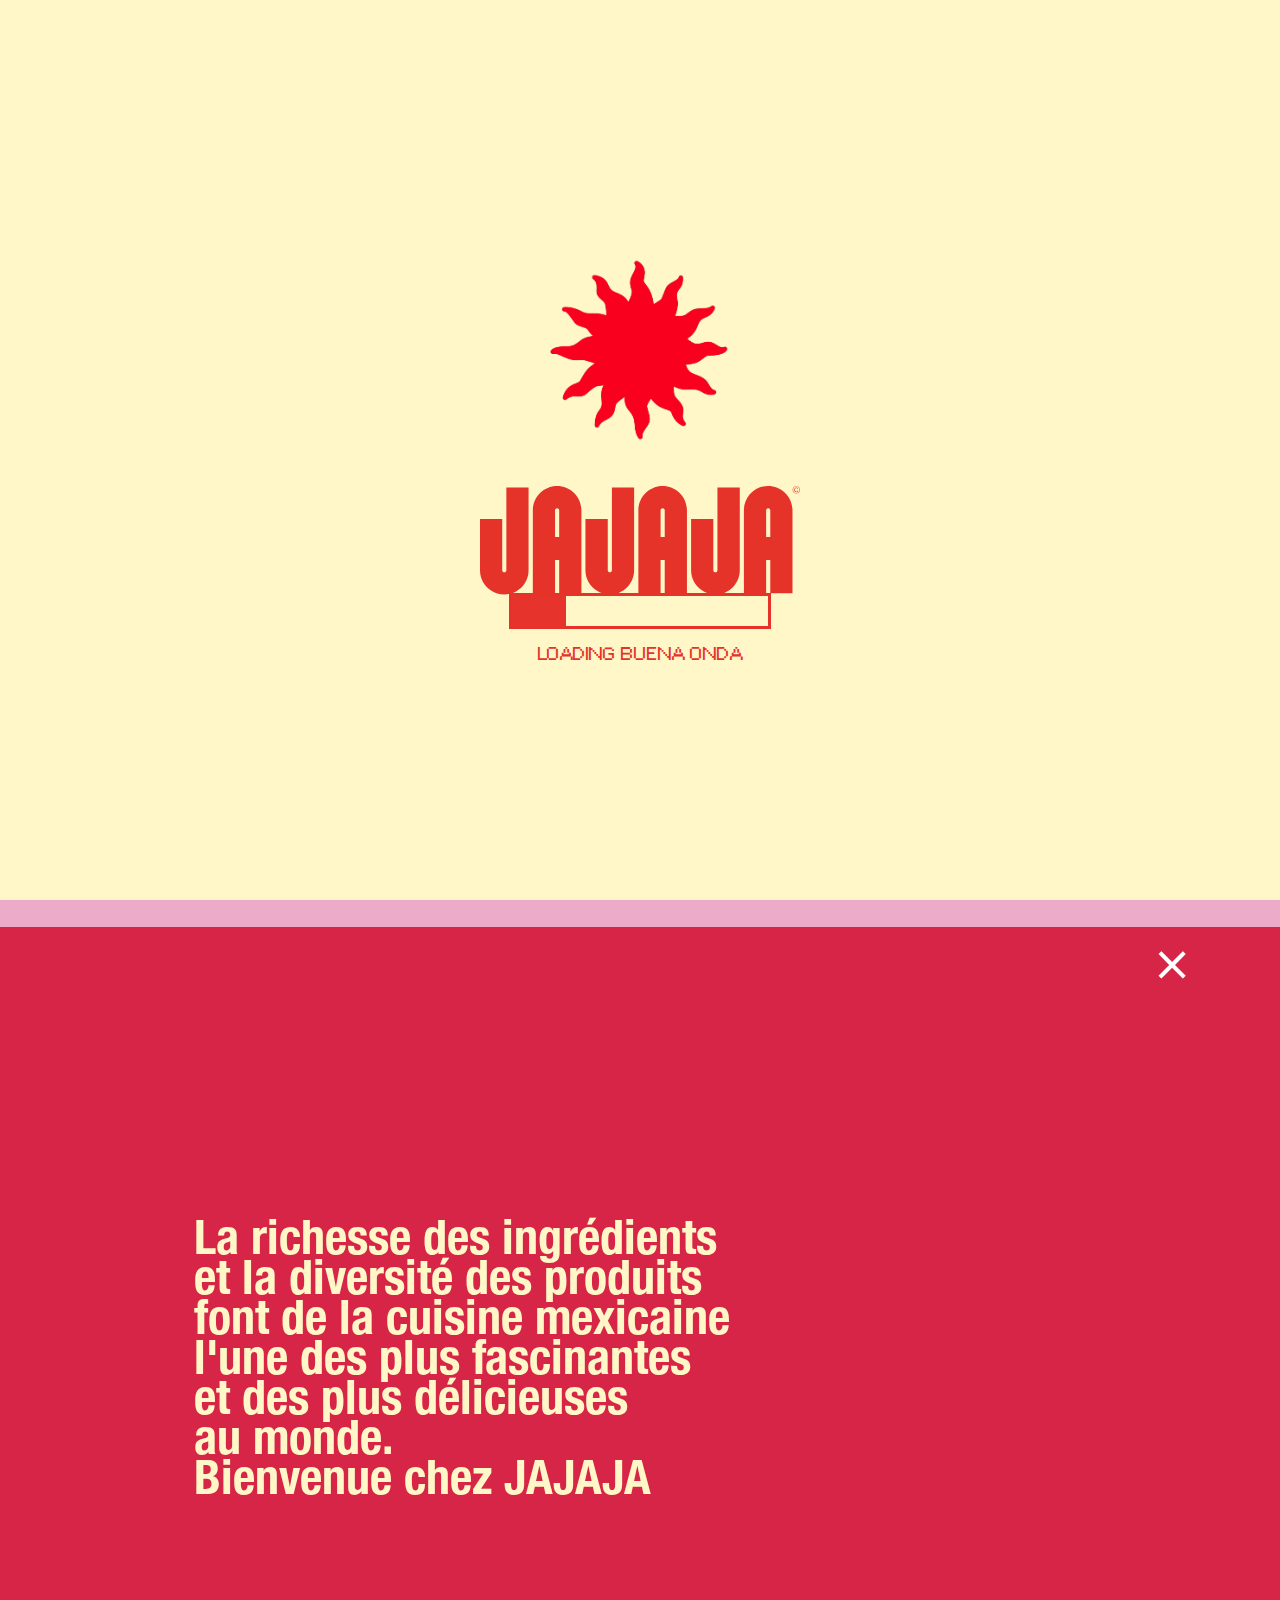
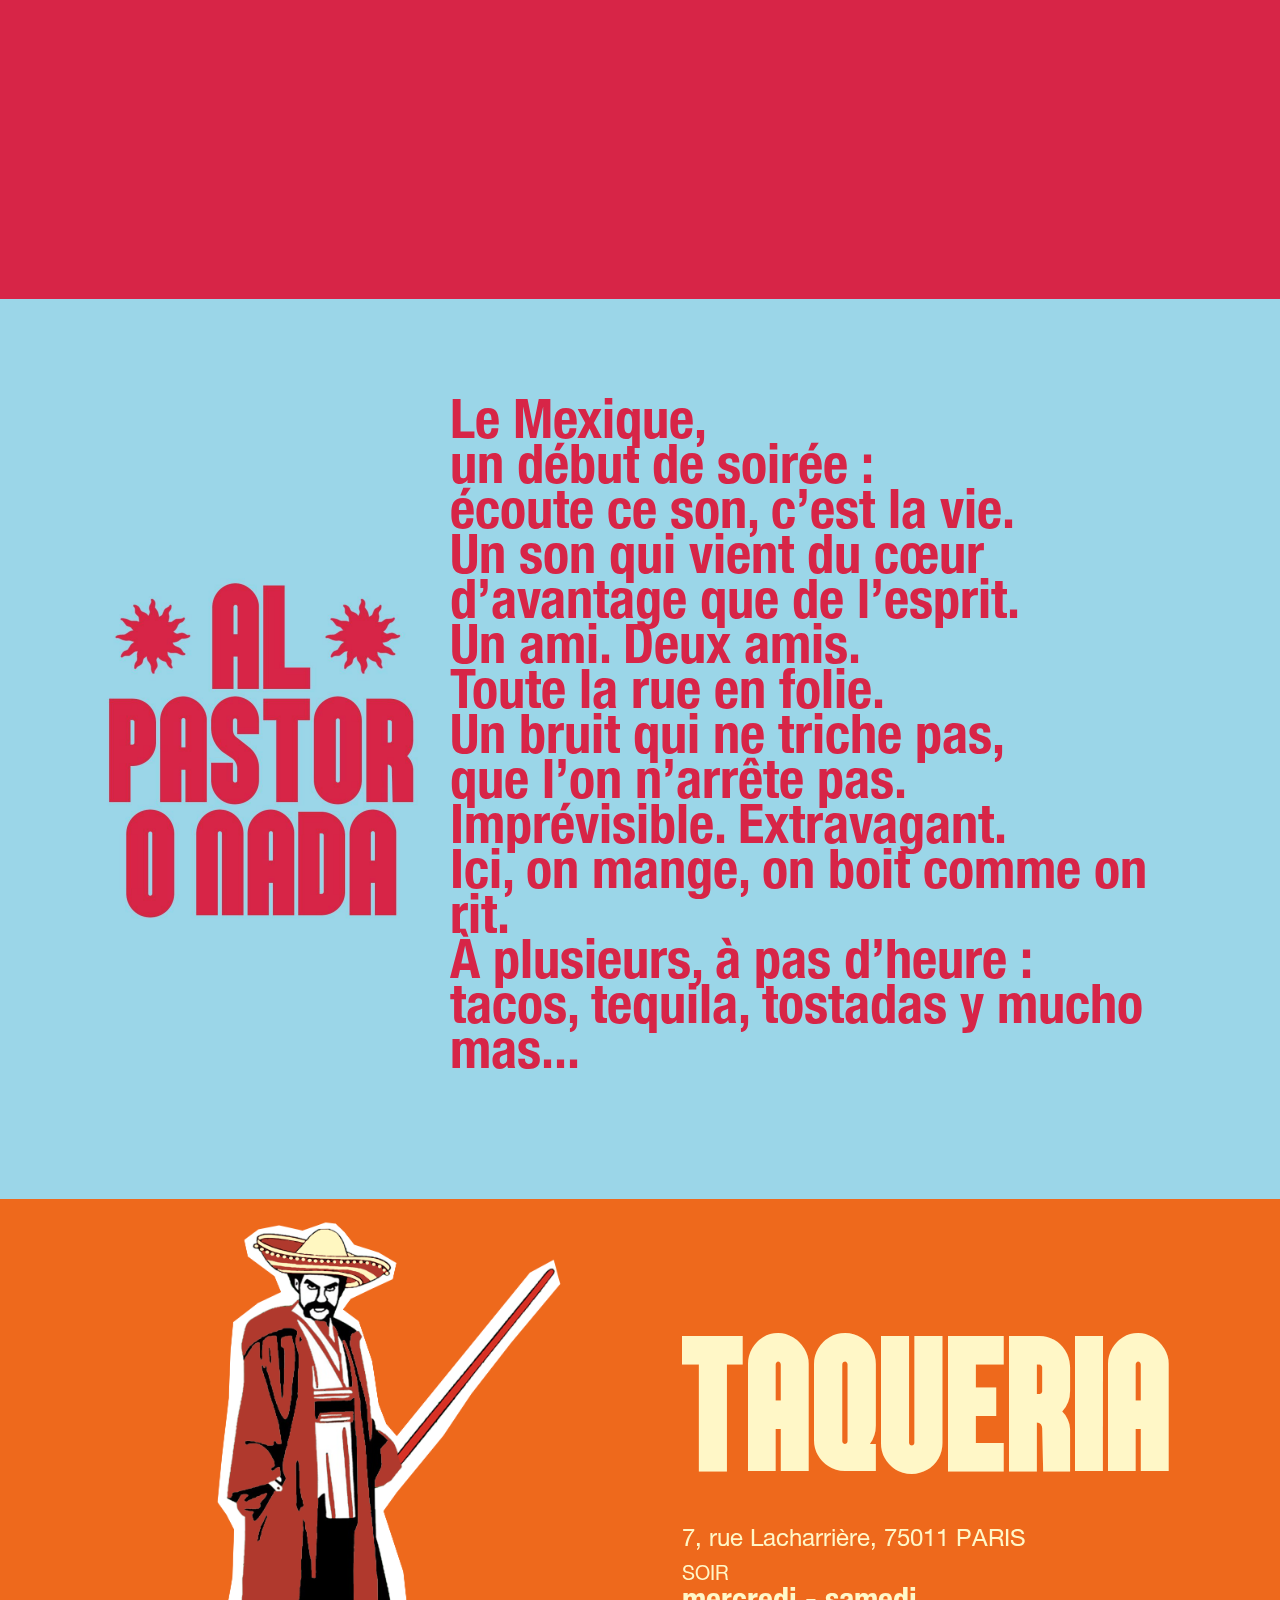
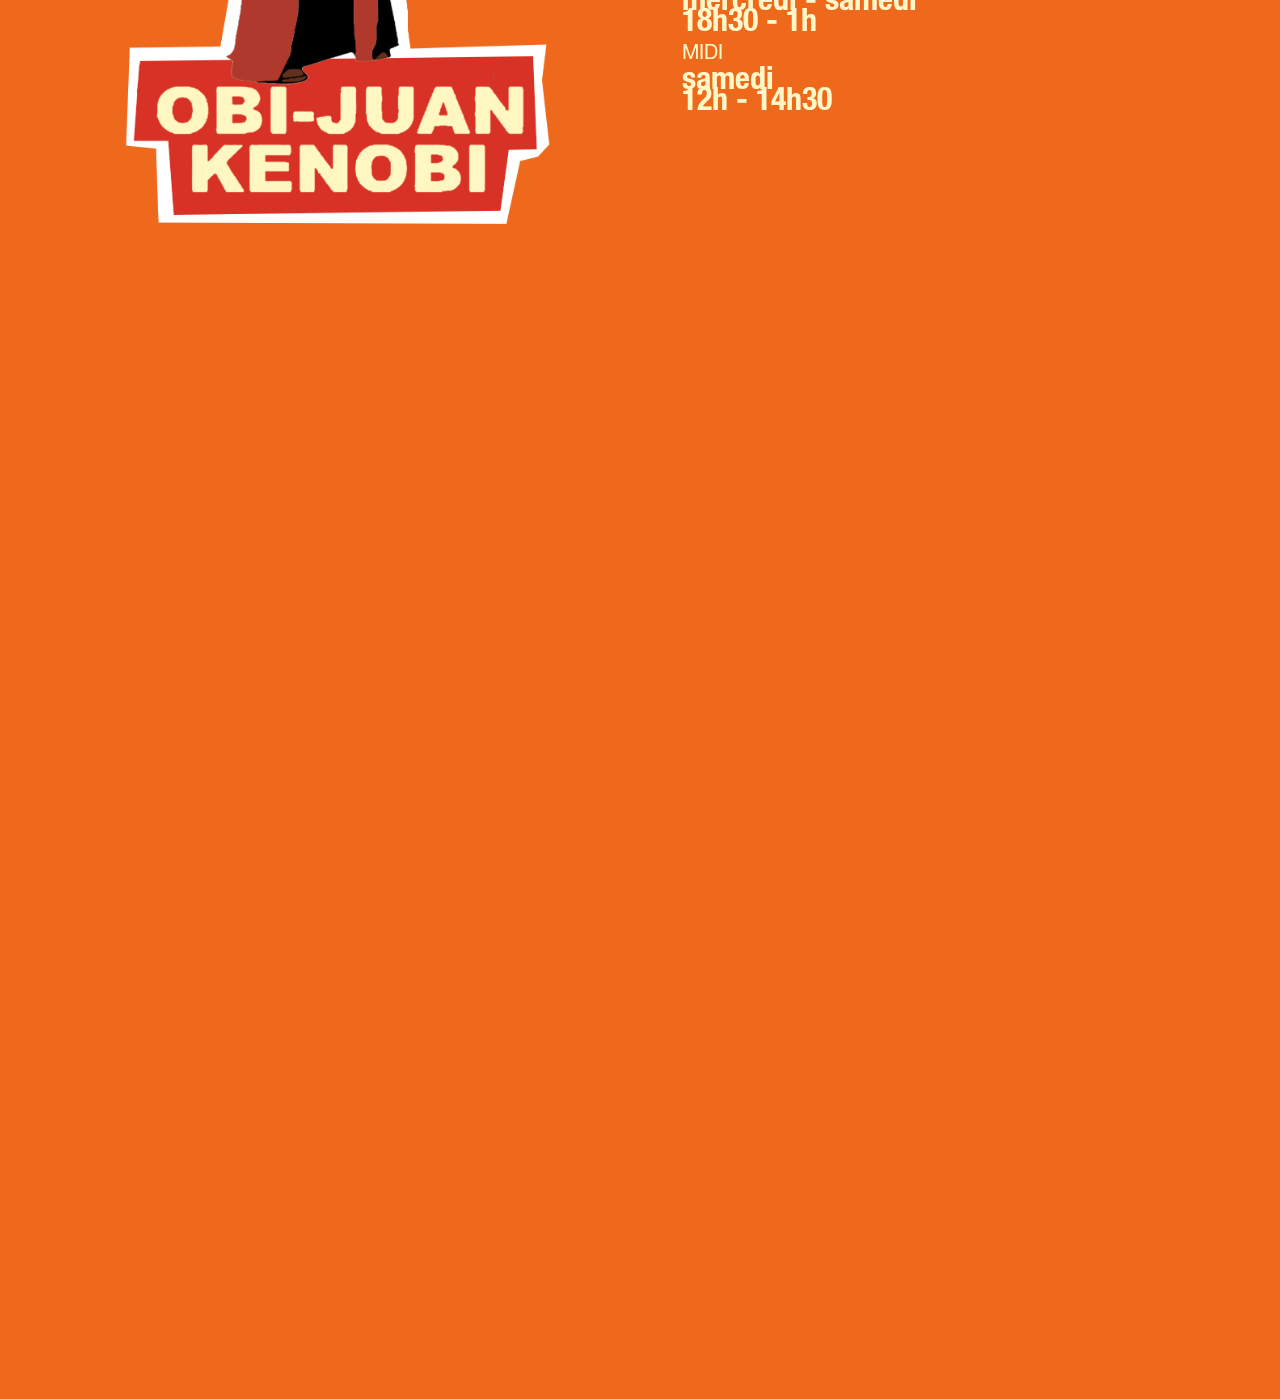
==== commit 2f720f8f: "adding tacman" ====
--- a/index.html
+++ b/index.html
@@ -140,7 +140,7 @@
                     <div class="jajaja-icons">
                         <div class="jajaja-icon">
                             <div class="jajaja-icon-img" onmousedown="dragElement(this)">
-                                <div onclick='openRecipeModal()' class="jajaja-icon-img-container" id="open-modal-recipe">
+                                <div onclick='openRecipe()' class="jajaja-icon-img-container" id="open-modal-recipe">
                                     <img  class="jajaja-dektop-icon" loading="lazy" src="./public/img/PIXELS/desktop-icons/resized/tacos.png" alt="Tacos">
                                     <div class="jajaja-icon-name" id="jajaja-icon-tacos-text" ><p class="jajaja-icon-name-text">RECETTES</p></div>
                                 </div>
@@ -189,13 +189,23 @@
                     </div>
                 </div>
             </div>
-
-            <div class="modal-recipe-wrapper popup jajaja-wrapper jajaja-draggable" onclick="bringToFront(this)">
+            <div class="jajaja-dektop-game-icon">
+                <div class="jajaja-icon"  onmousedown="dragElement(this)">
+                    <div class="jajaja-icon-img">
+                        <div class="jajaja-icon-img-container" onclick="openPopupPacman()">
+                            <img class="jajaja-dektop-icon"  src="./public/img/PIXELS/game.png" alt="Sauce">
+                            <div class="jajaja-icon-name" id="jajaja-icon-bottle-text"><p class="jajaja-icon-name-text">JEUX</p></div>
+                        </div>
+                    </div>
+                </div>
+            </div>
+
+            <div id="modal-recipe-wrapper" class="modal-recipe-wrapper popup jajaja-wrapper jajaja-draggable" onclick="bringToFront(this)">
                 <header class="modal-recipe-header jajaja-modal-header">
                     <div class="drag-handle"></div>
 
                     <div class="jajaja-header-btns">
-                        <span onclick="closeRecipeModal()" class="jajaja-header-circle modal-recipe-close-btn"></span>
+                        <span onclick="closeRecipe()" class="jajaja-header-circle modal-recipe-close-btn"></span>
                         <span class="jajaja-header-circle"></span>
                         <span class="jajaja-header-circle"></span>
                     </div>
@@ -208,7 +218,7 @@
                     
                 </header>
                 <div class="modal-recipe-content  jajaja-modal-content">
-                <iframe src="././public/recipes/alpastore.html" frameborder="0"></iframe>
+                <iframe src="./recipes.html" frameborder="0"></iframe>
                 </div>
 
             <div class="modal-recipe-howto-wrapper">
@@ -428,17 +438,22 @@
 
     <!-- POPUP PACMAN -->
 
-    <div class="popup-pacman popup popup-pacman-wrapper box" onclick="bringToFront(this)">
-        <header class="modal-pacman-header">
+    <div class="jajaja-draggable popup-pacman popup popup-pacman-wrapper box" onclick="bringToFront(this)">
+        <header class="modal-pacman-header jajaja-popup-header">
             <div class="drag-handle"></div>
             <div class="jajaja-header-btns">
-                <span class="jajaja-header-circle close-btn" id="pacman-close-btn"></span>
-                <span class="jajaja-header-circle"></span>
-                <span class="jajaja-header-circle"></span>
-            </div>
+                <span class="jajaja-header-circle close-btn" id="pacman-close-btn" onclick="closePopupPacman()"></span>
+                <span class="jajaja-header-circle"></span>
+                <span class="jajaja-header-circle"></span>
+            </div>
+            <div class="line-container">
+                <div class="line line1"></div>
+                <div class="line line2"></div>
+                <div class="line line3"></div>
+              </div>
         </header>
         <div class="jajaja-popup-iframe">
-            <iframe src="http://localhost:8080/index.html" frameborder="0"></iframe>
+            <iframe src="./public/pacman/pacman-intro.html" frameborder="0"></iframe>
         </div>
     </div>  
 
@@ -798,6 +813,8 @@
         function openSocialModal(){
             socialModal.style.display = 'block'
         }
+
+
     </script>
 
     <script>
@@ -1192,7 +1209,42 @@
 const images = preloader.getElementsByTagName('img');
 const delay = 200; // délai en millisecondes entre chaque image    
 
-// HOUR
+
+
+    </script>
+    <script>
+        // Sélectionnez toutes les popups de la page
+const popupss = document.querySelectorAll('.popup');
+
+// Ajoutez un gestionnaire d'événement à chaque popup
+popups.forEach(popup => {
+  popup.addEventListener('click', () => {
+    // Définissez un z-index élevé pour la popup cliquée
+    popup.style.zIndex = getHighestZIndex() + 1;
+  });
+});
+
+// Fonction pour obtenir le z-index le plus élevé parmi toutes les popups
+function getHighestZIndex() {
+  let highestIndex = 0;
+
+  // Parcourez toutes les popups et vérifiez leur z-index actuel
+  popups.forEach(popup => {
+    const zIndex = parseInt(window.getComputedStyle(popup).zIndex);
+
+    // Si le z-index est supérieur à celui actuellement stocké, mettez à jour la valeur
+    if (zIndex > highestIndex) {
+      highestIndex = zIndex;
+    }
+  });
+
+  return highestIndex;
+}
+
+    </script>
+
+    <script>
+          // HOUR
 
 const heureDiv = document.getElementById('jajaja-nav-hour');
 
@@ -1217,39 +1269,33 @@
 }
 
 miseAJourHeure();
-
     </script>
+
     <script>
-        // Sélectionnez toutes les popups de la page
-const popupss = document.querySelectorAll('.popup');
-
-// Ajoutez un gestionnaire d'événement à chaque popup
-popups.forEach(popup => {
-  popup.addEventListener('click', () => {
-    // Définissez un z-index élevé pour la popup cliquée
-    popup.style.zIndex = getHighestZIndex() + 1;
-  });
-});
-
-// Fonction pour obtenir le z-index le plus élevé parmi toutes les popups
-function getHighestZIndex() {
-  let highestIndex = 0;
-
-  // Parcourez toutes les popups et vérifiez leur z-index actuel
-  popups.forEach(popup => {
-    const zIndex = parseInt(window.getComputedStyle(popup).zIndex);
-
-    // Si le z-index est supérieur à celui actuellement stocké, mettez à jour la valeur
-    if (zIndex > highestIndex) {
-      highestIndex = zIndex;
-    }
-  });
-
-  return highestIndex;
-}
-
+const recipeJAJAJA = document.querySelector('#modal-recipe-wrapper');
+
+
+function openRecipe() {
+    recipeJAJAJA.style.display = 'block';};
+  
+  function  closeRecipe() {
+    recipeJAJAJA.style.display = 'none';
+  };
     </script>
 
+    <script>
+        const pacmanPopup = document.querySelector('.popup-pacman');
+
+        function openPopupPacman(){
+            alert('pacman');
+            pacmanPopup.style.display = 'block';
+        }
+
+        function closePopupPacman(){
+            pacmanPopup.style.display = 'none';
+        }
+
+    </script>
     
 
 
--- a/public/style/default.css
+++ b/public/style/default.css
@@ -10049,11 +10049,9 @@
   #jajaja-section-txt-1 h1, #jajaja-section-txt-1 .h1 {
     font-size: 400%;
     margin-bottom: 10vh; }
-  #jajaja-section-txt-1 .jajaja-section-left {
-    background-color: red; }
-    #jajaja-section-txt-1 .jajaja-section-left p {
-      font-size: 150% !important;
-      line-height: 40px; }
+  #jajaja-section-txt-1 .jajaja-section-left p {
+    font-size: 150% !important;
+    line-height: 40px; }
 
 #jajaja-section-txt-2 {
   background-color: #9bd6e8;
@@ -10097,7 +10095,7 @@
     max-width: 70% !important; }
 
 .popup-taqueria {
-  display: block;
+  display: none;
   position: absolute;
   top: 20%;
   left: 5vh;
@@ -10333,20 +10331,18 @@
   text-align: center; }
 
 .modal-recipe-wrapper {
-  width: 50%;
-  top: 20%;
-  left: 30%;
-  transform: translate(-20%, -20%);
-  height: 80vh;
+  width: 80%;
+  position: absolute;
+  top: 50vh;
+  left: 50%;
+  height: 90vh;
   z-index: 1;
-  color: #e63329 !important; }
+  color: #e63329 !important;
+  display: none; }
   .modal-recipe-wrapper header h3, .modal-recipe-wrapper header .h3 {
     position: relative;
     bottom: 4vh;
     font-size: 120%; }
-  .modal-recipe-wrapper iframe {
-    width: 100%;
-    height: 67vh; }
   .modal-recipe-wrapper .question-mark-icon {
     position: relative;
     left: 45%;
@@ -10354,6 +10350,9 @@
     cursor: pointer;
     text-decoration: none;
     color: #e63329; }
+  .modal-recipe-wrapper .modal-recipe-content iframe {
+    width: 100%;
+    height: 80vh; }
 
 .modal-social-wrapper {
   width: 20%;
@@ -10443,6 +10442,33 @@
       #popup-tools #popup-tools-icons .popup-tools-icon img:hover {
         transform: scale(1.1); }
 
+.jajaja-dektop-game-icon {
+  width: 10%;
+  position: absolute;
+  top: 11vh;
+  left: 2%; }
+  .jajaja-dektop-game-icon .jajaja-icon-img {
+    text-align: center;
+    align-items: center;
+    height: 5vh;
+    width: 5rem; }
+    .jajaja-dektop-game-icon .jajaja-icon-img .jajaja-icon-img-container {
+      margin: auto; }
+      .jajaja-dektop-game-icon .jajaja-icon-img .jajaja-icon-img-container img {
+        max-width: 40%;
+        max-height: 40%;
+        cursor: pointer; }
+  .jajaja-dektop-game-icon .jajaja-icon-name {
+    color: black !important;
+    font-family: "Helvetica Neue Bolderx2";
+    margin: 1.1vh auto;
+    cursor: pointer;
+    width: 50px; }
+    .jajaja-dektop-game-icon .jajaja-icon-name p {
+      background-color: #FEFEE2;
+      font-size: 70% !important;
+      padding-top: 0.4vh; }
+
 .modal-recipe-howto-wrapper {
   background-color: rgba(204, 33, 28, 0.99);
   position: absolute;
@@ -10459,20 +10485,27 @@
     left: 43%; }
 
 .popup-pacman {
-  width: 40%;
-  position: relative;
+  width: 55%;
+  position: absolute;
+  top: 24vh;
+  left: 0%;
   display: none;
-  top: 20vh;
-  height: 95vh;
+  top: 0vh;
+  height: 45vh;
   box-shadow: 0 25px 50px -12px rgba(0, 0, 0, 0.25) !important;
   border-radius: 10px; }
   .popup-pacman header {
-    height: 5vh; }
+    height: 5vh;
+    background-color: white;
+    cursor: grab; }
   .popup-pacman .jajaja-popup-iframe iframe {
     height: 85vh;
     width: 100%;
     border-bottom-left-radius: 10px;
     border-bottom-right-radius: 10px; }
+  .popup-pacman .jajaja-popup-iframe {
+    background-color: white;
+    border-radius: 10px; }
 
 .modal-date-wrapper {
   background-color: rgba(204, 33, 28, 0.99);
@@ -10950,116 +10983,6 @@
       opacity: 0.90;
       transform: scale(1.02); }
 
-.swiper-slide {
-  width: 80%;
-  margin: 0 auto; }
-  .swiper-slide h1, .swiper-slide .h1, .swiper-slide h2, .swiper-slide .h2, .swiper-slide h3, .swiper-slide .h3, .swiper-slide h4, .swiper-slide .h4, .swiper-slide h5, .swiper-slide .h5, .swiper-slide i {
-    animation: wheelTextColor 20s infinite;
-    -webkit-text-stroke: 1px solid #fff; }
-
-.swiper {
-  cursor: grab; }
-  .swiper .swiper-button-next::after, .swiper .swiper-button-prev::after {
-    content: ""; }
-
-#slide-1 {
-  height: 110vh;
-  background-color: black; }
-
-#slide-2 {
-  background-color: #e63329;
-  animation: wheelBackgroundColor 20s infinite;
-  height: 110vh; }
-
-.jajaja-recipe-txt {
-  text-align: center; }
-  .jajaja-recipe-txt .jajaja-recipe-info-icons {
-    display: flex;
-    flex-direction: row;
-    justify-content: space-around; }
-
-.jajaja-title-centered {
-  text-align: center; }
-
-#background-video {
-  object-fit: cover;
-  width: 100%;
-  height: 110vh;
-  position: absolute;
-  left: 0;
-  right: 0;
-  top: 0;
-  bottom: 0; }
-
-.jajaja-recipe-video-txt {
-  position: relative;
-  color: white;
-  text-shadow: 1px 1px 8px rgba(0, 0, 0, 0.1);
-  text-align: center; }
-  .jajaja-recipe-video-txt .swiper-recipe-next {
-    font-size: 200%;
-    font-weight: bolder; }
-  .jajaja-recipe-video-txt i {
-    font-size: 200%; }
-  .jajaja-recipe-video-txt .swiper-button-next {
-    font-size: 100%;
-    position: absolute;
-    top: 80vh;
-    right: 1rem;
-    z-index: 10000;
-    animation: wheelTextColor 20s infinite;
-    background-color: rgba(0, 0, 0, 0.1);
-    padding: 2rem; }
-  .jajaja-recipe-video-txt .jajaja-recipe-video-txt-icons {
-    width: 100%; }
-
-.jajaja-recipe-body {
-  margin-top: 2vh; }
-
-.jajaja-container {
-  padding: 1%; }
-  .jajaja-container .swiper-button-prev {
-    font-size: 100%;
-    position: absolute;
-    top: 10vh;
-    right: 1rem;
-    z-index: 10000;
-    animation: wheelTextColor 20s infinite; }
-
-.jajaja-recipe-section {
-  display: flex;
-  flex-direction: row;
-  justify-content: space-between;
-  padding: 0 2rem; }
-
-.jajaja-recipe-left-column {
-  width: 60%;
-  padding: 0 2rem; }
-
-.jajaja-margin-top {
-  margin-top: 40px; }
-
-.jajaja-list {
-  font-size: 60%;
-  width: 100%; }
-
-.jajaja-recipe-right-column {
-  width: 40%;
-  padding: 0 2rem; }
-  .jajaja-recipe-right-column ul {
-    list-style: none; }
-  .jajaja-recipe-right-column .jajaja-recipe-tags {
-    display: flex;
-    flex-direction: row;
-    justify-content: space-around;
-    position: relative; }
-    .jajaja-recipe-right-column .jajaja-recipe-tags a {
-      animation: wheelTxtNavColor 20s infinite; }
-    .jajaja-recipe-right-column .jajaja-recipe-tags .jajaja-label {
-      padding: 0.5rem 2rem;
-      animation: wheelBackgroundNavColor 20s infinite;
-      border-radius: 20px; }
-
 .jajaja-recipes-recipe .jajaja-recipes-recipe-img img {
   width: 100%; }
 .jajaja-recipes-recipe .jajaja-recipes-recipe-txt {
@@ -11286,6 +11209,9 @@
   to {
     transform: translate(-50%, -50%) rotate(360deg); } }
 @media only screen and (max-width: 768px) {
+  .jajaja-dektop-game-icon {
+    display: none; }
+
   #progressbar-jajaja {
     position: relative;
     top: 3vh; }
@@ -11332,7 +11258,14 @@
     background-position: center;
     background-repeat: no-repeat; }
 
-  .popup-corbeille, .popup-contact, .popup-photo, #popup-hit, #popup-clock, .popup-taqueria {
+  #modal-recipe-wrapper {
+    width: 95% !important;
+    margin: auto;
+    position: absolute;
+    top: 49vh;
+    height: 98vh; }
+
+  .popup-corbeille, .popup-contact, .popup-photo, .popup-music-wrapper, #popup-hit, #popup-clock, .popup-taqueria {
     width: 90% !important;
     top: 10vh;
     left: 5%; }
@@ -11344,7 +11277,8 @@
 
   .jajaja-wrapper {
     width: 80% !important;
-    height: 30vh; }
+    height: 30vh;
+    top: 30vh; }
 
   .nav-items {
     display: none !important; }
@@ -11429,6 +11363,16 @@
   .fullscreen-btn-burger {
     display: none; } }
 @media only screen and (min-width: 768px) and (max-width: 1025px) {
+  #modal-recipe-wrapper {
+    width: 85% !important;
+    margin: auto;
+    position: absolute;
+    top: 49vh;
+    height: 90vh; }
+
+  .jajaja-dektop-game-icon {
+    display: none; }
+
   #progressbar-jajaja {
     position: relative;
     top: 2vh; }
@@ -11455,7 +11399,7 @@
       transform: scale(1.6);
       margin-top: 2vh !important; }
 
-  .popup-corbeille, .popup-contact, .popup-photo, #popup-hit, #popup-clock {
+  .popup-corbeille, .popup-contact, .popup-music-wrapper, .popup-photo, #popup-hit, #popup-clock {
     width: 50%;
     top: 10vh;
     left: 5%; }
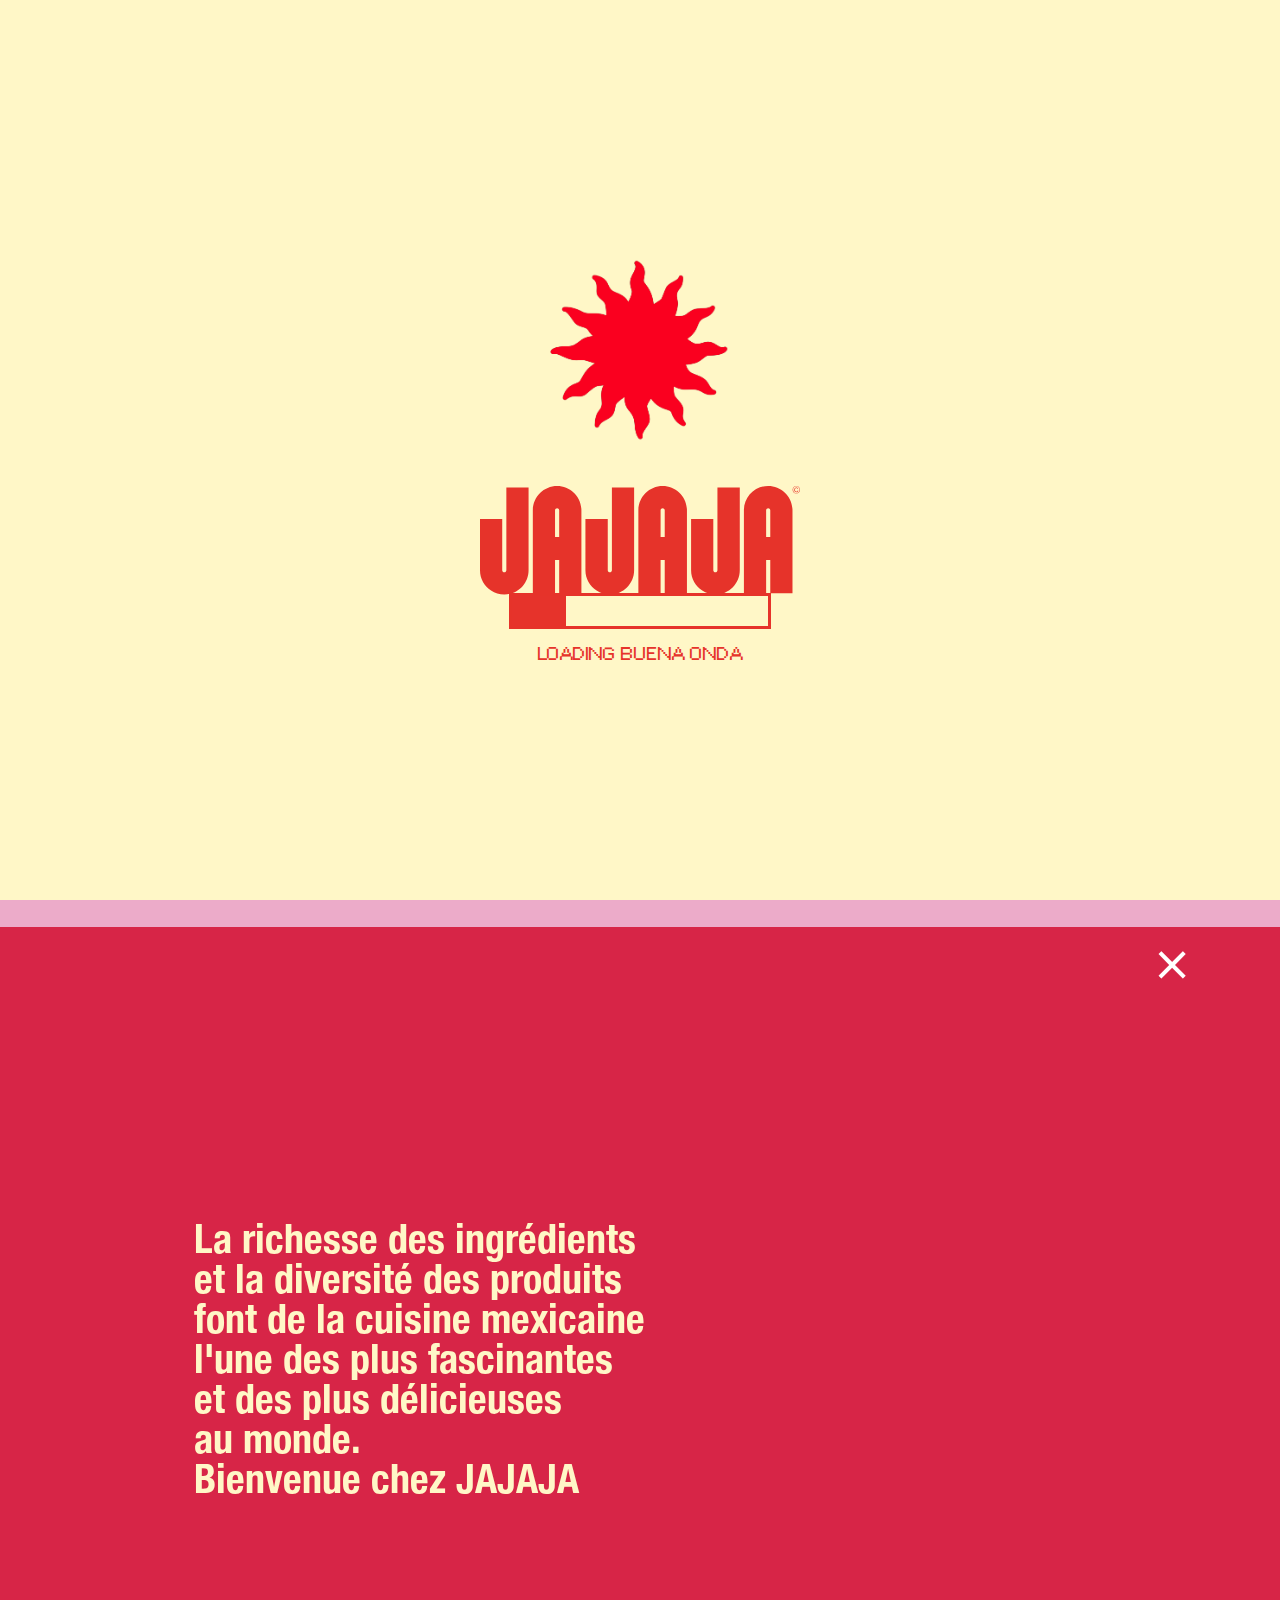
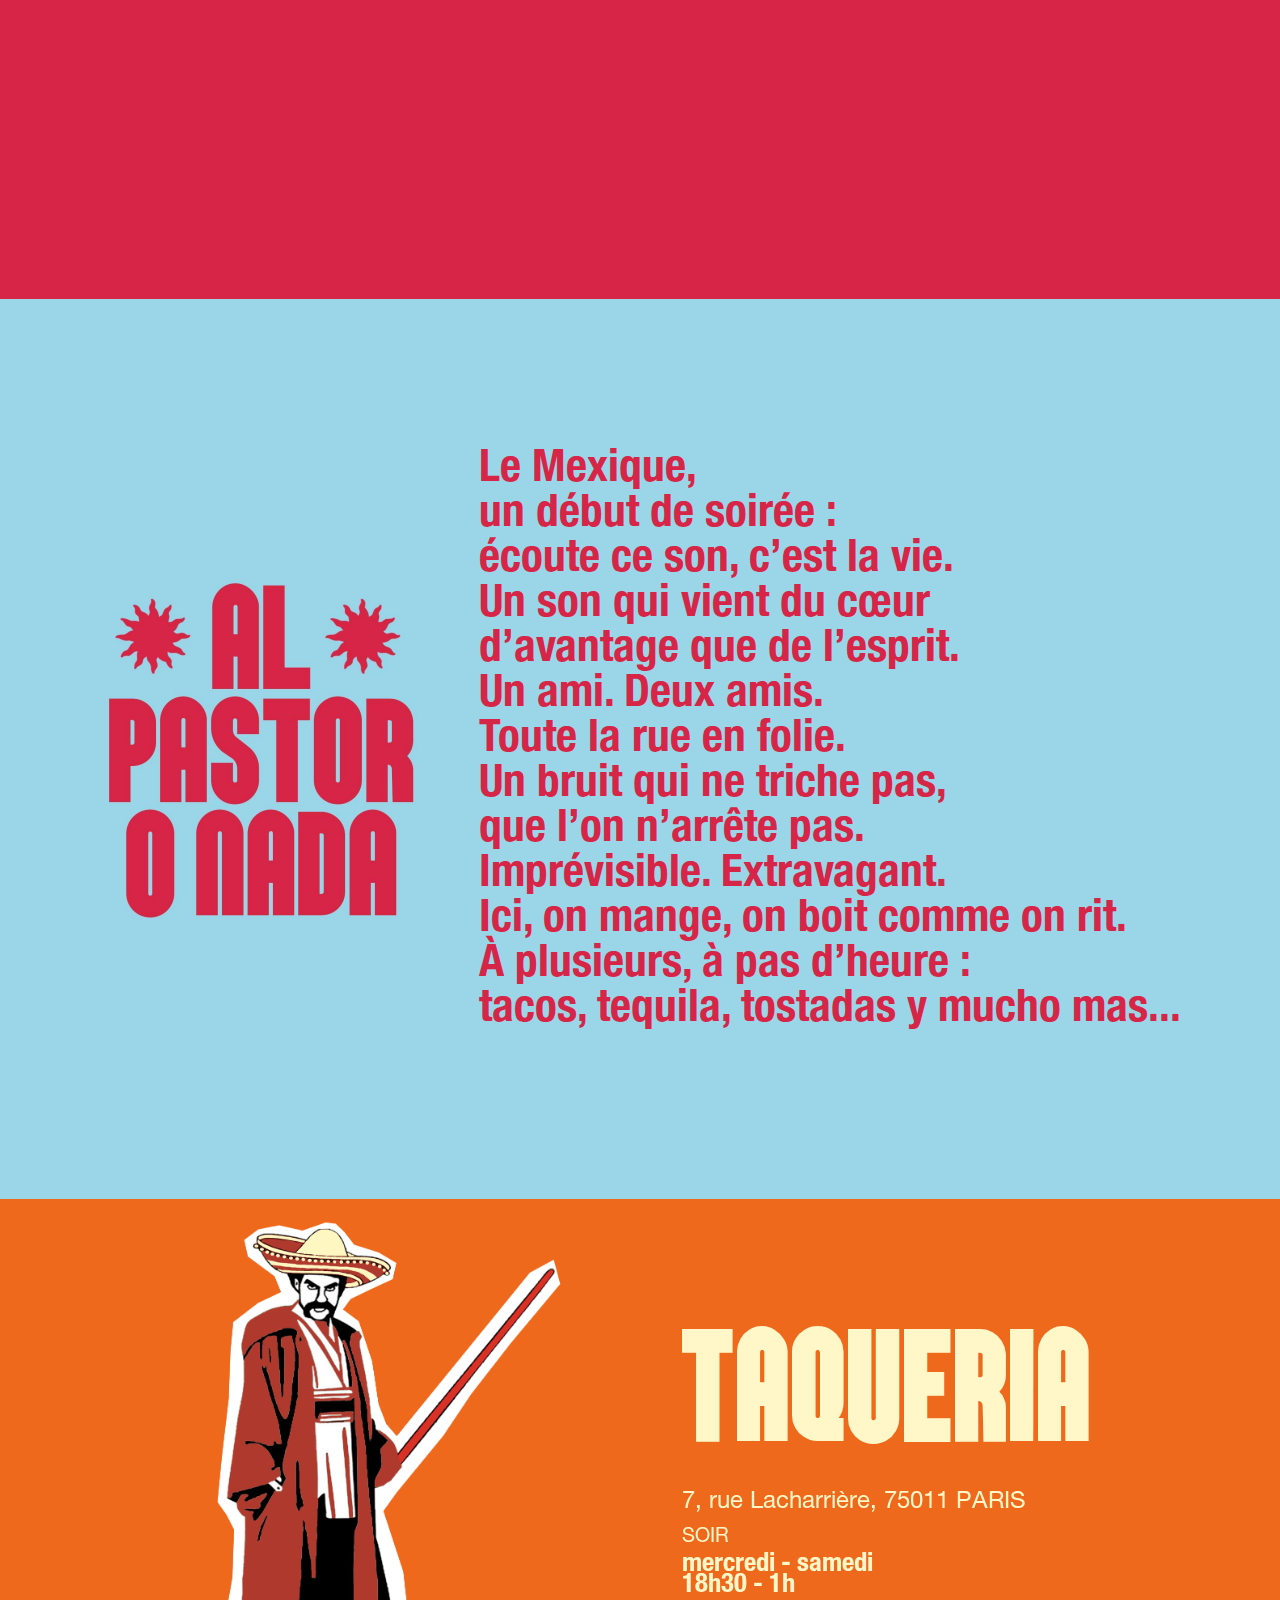
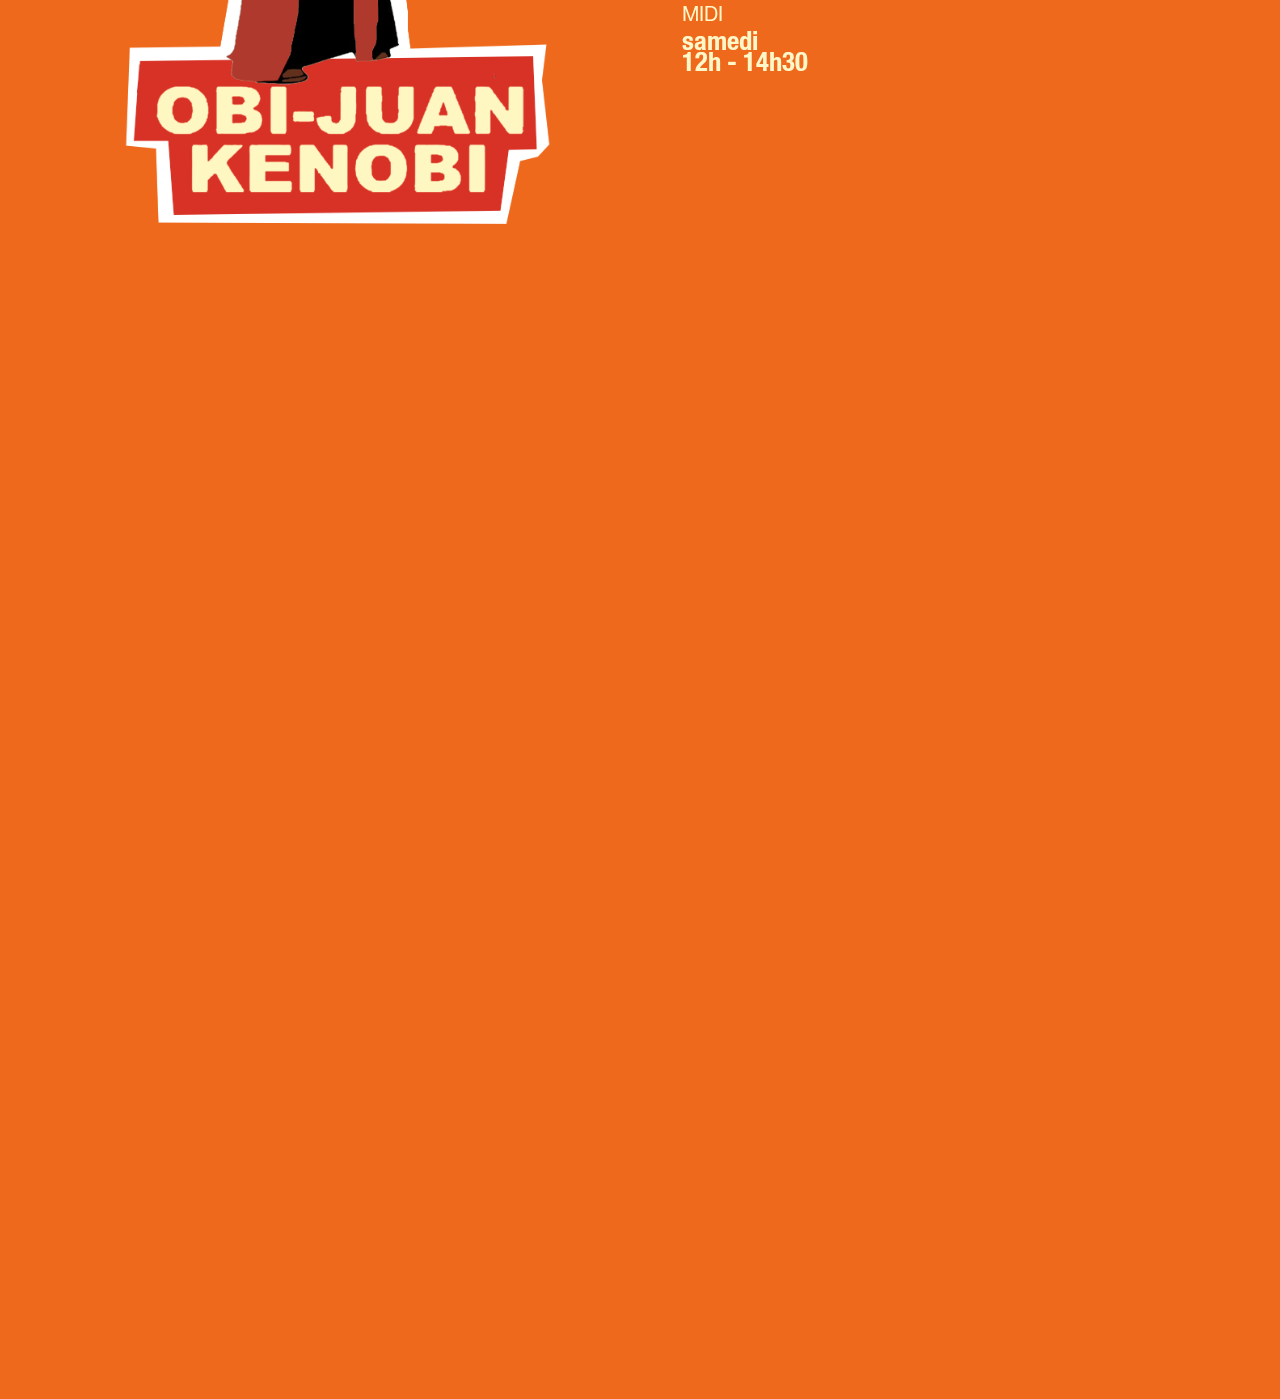
==== commit 370a494f: "modification popups" ====
--- a/index.html
+++ b/index.html
@@ -58,11 +58,11 @@
                 </svg>
                 <ul class="nav-items">
                   <li><a href="#" id="jajaja-homeLink" >Home</a></li>
-                  <li><a href="#" id="jajaja-volume" onclick="openVolumeControler()">Volume</a>
+                  <!-- <li><a href="#" id="jajaja-volume" onclick="openVolumeControler()">Volume</a>
                     <div class="volume-control volume-bar">
                         <input type="range" id="customRange" class="jajaja-volume-input">
                     </div>
-                </li>
+                </li> -->
                   <li><a class="fullscreen-btn" href="#">Fullscreen</a></li>
                   <li><a href="#jajaja-section-txt-1">Bio</a></li>
                   <li><a href="#" onclick="contactTrigger()" >Contact</a></li>
@@ -189,12 +189,38 @@
                     </div>
                 </div>
             </div>
-            <div class="jajaja-dektop-game-icon">
-                <div class="jajaja-icon"  onmousedown="dragElement(this)">
-                    <div class="jajaja-icon-img">
-                        <div class="jajaja-icon-img-container" onclick="openPopupPacman()">
-                            <img class="jajaja-dektop-icon"  src="./public/img/PIXELS/game.png" alt="Sauce">
-                            <div class="jajaja-icon-name" id="jajaja-icon-bottle-text"><p class="jajaja-icon-name-text">JEUX</p></div>
+            <div class="jajaja-desktop-icons-2">
+                <div class="jajaja-icons">
+                    <div class="jajaja-icon">
+                        <div onclick="openPopupPacman()" class="jajaja-icon-img" onmousedown="dragElement(this)">
+                            <div  class="jajaja-icon-img-container" id="open-modal-recipe">
+                                <img  class="jajaja-dektop-icon" loading="lazy" src="./public/img/PIXELS/desktop-icons/tacman.png" alt="Tacos">
+                                <div class="jajaja-icon-name" id="jajaja-icon-tacos-text" ><p class="jajaja-icon-name-text">GAMES</p></div>
+                            </div>
+                        </div>
+                    </div>
+                    <div class="jajaja-icon" onclick="openPopupQue()" >
+                        <div class="jajaja-icon-img"  id="jajaja-icon-cactus">
+                            <div class="jajaja-icon-img-container">
+                                <img class="jajaja-dektop-icon" loading="lazy" id="open-modal-all-recipe" src="./public/img/PIXELS/desktop-icons/computer2.png" alt="Cactus">
+                                <div class="jajaja-icon-name" id="jajaja-icon-cactus-text"><p class="jajaja-icon-name-text">QUE?</p></div>
+                            </div>
+                        </div>
+                    </div>
+                    <div class="jajaja-icon" onclick="openPopupCredit()" >
+                        <div class="jajaja-icon-img"  id="jajaja-icon-cactus">
+                            <div class="jajaja-icon-img-container">
+                                <img class="jajaja-dektop-icon" loading="lazy" id="open-modal-all-recipe" src="./public/img/PIXELS/desktop-icons/plaenete.png" alt="Cactus">
+                                <div class="jajaja-icon-name" id="jajaja-icon-cactus-text"><p class="jajaja-icon-name-text">CRÉDITS </p></div>
+                            </div>
+                        </div>
+                    </div>
+                    <div class="jajaja-icon" id="open-modal-pacman"onmousedown="dragElement(this)">
+                        <div class="jajaja-icon-img">
+                            <div onclick="openPopupBook()"  class="jajaja-icon-img-container">
+                                <img class="jajaja-dektop-icon"  src="./public/img/PIXELS/desktop-icons/livre.png" alt="ghettoblaster">
+                                <div class="jajaja-icon-name" id="jajaja-icon-ghettoblaster-text"><p class="jajaja-icon-name-text">LIVRE</p></div>
+                            </div>
                         </div>
                     </div>
                 </div>
@@ -248,6 +274,62 @@
                 <iframe src="./instafeed.html" frameborder="0" sandbox="allow-forms allow-scripts"></iframe>
                 </div>
                 <div class="modal-social-footer">
+    
+                </div>
+            </div>
+
+            <div class="popup modal-que-wrapper jajaja-wrapper jajaja-draggable" onclick="bringToFront(this)" id="modal-que-wrapper">
+                <header class="modal-que-header jajaja-modal-header">
+                    <div class="drag-handle"></div>
+                    <div class="jajaja-header-btns">
+                        <span onclick="closePopupQue()" class="jajaja-header-circle modal-insta-close-btn"></span>
+                        <span class="jajaja-header-circle"></span>
+                        <span class="jajaja-header-circle"></span>
+                    </div>
+
+                    <div class="line-container">
+                        <div class="line line1"></div>
+                        <div class="line line2"></div>
+                        <div class="line line3"></div>
+                      </div>
+                </header>
+                <div class="modal-que-content jajaja-modal-content">
+                    <p>Bienvenido ! Tu te rappelles des ordinateurs dans les annees 90 ? Notre
+                        site c’est pareil. Ici c’est ton bureau : tu peux y voir des icones. Tu
+                        cliques dessus et bim, ca devient des fenetres qui s'affichent sur ton
+                        ecran. C’est comme si t'ouvrais une nouvelle piece dans ta baraque. Tu
+                        peux meme les fermer avec le petit "x" en haut a gauche. Clique un peu
+                        partout, il y a des surprises. Amuse-toi bien !</p>
+                </div>
+                <div class="modal-que-footer">
+    
+                </div>
+            </div>
+
+            
+
+
+            <div class="popup modal-credit-wrapper jajaja-wrapper jajaja-draggable" onclick="bringToFront(this)" id="modal-credit-wrapper">
+                <header class="modal-credit-header jajaja-modal-header">
+                    <div class="drag-handle"></div>
+                    <div class="jajaja-header-btns">
+                        <span onclick="closePopupCredit()" class="jajaja-header-circle modal-insta-close-btn"></span>
+                        <span class="jajaja-header-circle"></span>
+                        <span class="jajaja-header-circle"></span>
+                    </div>
+
+                    <div class="line-container">
+                        <div class="line line1"></div>
+                        <div class="line line2"></div>
+                        <div class="line line3"></div>
+                      </div>
+                </header>
+                <div class="modal-credit-content jajaja-modal-content">
+                    <p>site internet : FrontHand<br>
+                        photos recettes : Rebecca GENET<br>
+                        Playlists : JAJAJA</p>
+                </div>
+                <div class="modal-credit-footer">
     
                 </div>
             </div>
@@ -373,7 +455,7 @@
     <!-- POPUP CORBEILLE -->
 
     <div class="popup-corbeille box popup jajaja-draggable" onclick='bringToFront(this)'>
-        <header class="modal-bg-header jajaja-popup-header">
+        <header class="modal-bg-header jajaja-modal-header jajaja-popup-header">
             <div class="drag-handle"></div>
             <div class="jajaja-header-btns">
                 <span class="jajaja-header-circle" onclick="closePopupCorbeille()" id="modal-bg-close"></span>
@@ -435,17 +517,15 @@
         <div class="popup-photo"></div>
     </div>
 
-
-    <!-- POPUP PACMAN -->
-
-    <div class="jajaja-draggable popup-pacman popup popup-pacman-wrapper box" onclick="bringToFront(this)">
-        <header class="modal-pacman-header jajaja-popup-header">
+    <div class=" jajaja-draggable popup popup-pacman jajaja-wrapper"  id="popup-pacman" onclick="bringToFront(this)">
+        <header class="modal-pacman-header jajaja-modal-header ">
             <div class="drag-handle"></div>
             <div class="jajaja-header-btns">
-                <span class="jajaja-header-circle close-btn" id="pacman-close-btn" onclick="closePopupPacman()"></span>
-                <span class="jajaja-header-circle"></span>
-                <span class="jajaja-header-circle"></span>
-            </div>
+                <span onclick="closePopupPacman()" class="jajaja-header-circle modal-insta-close-btn" id="pacman-close-btn"></span>
+                <span class="jajaja-header-circle"></span>
+                <span class="jajaja-header-circle"></span>
+            </div>
+
             <div class="line-container">
                 <div class="line line1"></div>
                 <div class="line line2"></div>
@@ -454,12 +534,13 @@
         </header>
         <div class="jajaja-popup-iframe">
             <iframe src="./public/pacman/pacman-intro.html" frameborder="0"></iframe>
-        </div>
-    </div>  
+
+        </div>
+    </div>
 
     <!-- POPUP CONTACT -->
-    <div class="popup-contact popup-contact-wrapper popup jajaja-draggable box" onclick="bringToFront(this)">
-        <header class="popup-header" id="header-hit">
+    <div class="popup-contact popup-contact-wrapper popup  jajaja-draggable box" onclick="bringToFront(this)">
+        <header class="popup-header jajaja-is-draggable jajaja-modal-header jajaja-popup-header" id="header-hit">
             <div class="drag-handle"></div>
             <div class="jajaja-header-btns">
                 <span class="jajaja-header-circle close-btn" id="hit-close-btn" onclick="closePopupContact()"></span>
@@ -486,101 +567,113 @@
             </div>
     </div>  
 
-    <div class="popup-contacts popup popup-contacts-wrappe jajaja-draggable box" onclick="bringToFront(this)">
-        <header class="modal-contacts-header">
+    <div class="popup modal-book-wrapper jajaja-wrapper jajaja-draggable" onclick="bringToFront(this)" id="modal-book-wrapper">
+        <header class="modal-book-header jajaja-is-draggable jajaja-modal-header">
             <div class="drag-handle"></div>
             <div class="jajaja-header-btns">
-                <span class="jajaja-header-circle close-btn" id="contacts-close-btn" onclick="closePopupContacts()"></span>
-                <span class="jajaja-header-circle"></span>
-                <span class="jajaja-header-circle"></span>
-            </div>
-        </header>
-            <div class="jajaja-contacts-content">
-                <div class="jajaja-contacts-section">    
-                    <a href="#"><img src="./public/img/instagram.svg" alt=""><p>Notre instagram</p></a>
-                </div>
-                <div class="jajaja-contacts-section">
-                    <a href="#"  id="#jajaja-mail-trigger"><img src="./public/img/envelope.svg" alt=""><p>Contactez-nous</p></a>
-                </div>
-            </div>
-    </div>  
-
-    <!-- POPUP MUSIC -->
-
-    <!-- <div class="popup-music popup-music-wrapper jajaja-draggable box popup" onclick="bringToFront(this)" >
-        <header class="modal-music-header">
-            <div class="drag-handle"></div>
-            <div class="jajaja-header-btns">
-                <span class="jajaja-header-circle close-btn" id="music-close-btn" onclick="closePopupMusic()"></span>
-                <span class="jajaja-header-circle"></span>
-                <span class="jajaja-header-circle"></span>
-            </div>
+                <span onclick="closePopupBook()" class="jajaja-header-circle modal-insta-close-btn"></span>
+                <span class="jajaja-header-circle"></span>
+                <span class="jajaja-header-circle"></span>
+            </div>
+
             <div class="line-container">
                 <div class="line line1"></div>
                 <div class="line line2"></div>
                 <div class="line line3"></div>
               </div>
         </header>
-            <div class="jajaja-music-content">
-                <h2>JAJAJA FM</h2>
-                <div>
-                    <canvas id="audioCanvas"></canvas>
-
-                    <audio id="audioPlayer">
-                      <source id="audioSource" src="./public/audio/Mexican 2.wav" type="audio/mpeg">
-                    </audio>
-                    <br>
-                    <div class="jajaja-track-infos">
-                        <div class="jajaja-track-time">
-                            00.00 / 00.00
-                        </div>
-                        <div class="jajaja-track-info">
-                            <p id="jajaja-track-name">Track Name/track artist</p>
-                            <p id="jajaja-track-playlist">Track playlist</p>
-                        </div>
-
-                    </div>
-                    <div class="jajaja-btn-audioplayer">
-                        <div class="jajaja-controler-btn-group">
-                            <button id="prevButton" class="jajaja-btn-controler" onclick="previousTrack()"><i class="fi fi-rr-rewind"></i></button>
-                            <button id="playPauseButton" onclick="togglePlay()"><i class="fi fi-rr-pause"></i></button>
-                            <button id="nextButton" onclick="nextTrack()"><i class="fi fi-rr-forward"></i></button>
-                        </div>
-                        <div class="jajaja-mute-btn-group">
-                            <button id="mute-btn"onclick="toggleMute()"><i class="fi fi-rr-volume"></i></button>
-                            <button onclick="shareAudio()"><i class="fi fi-rr-share-square"></i></button>
-                        </div>
-                    </div>
-
-                    <div class="jajaja-playlists-list">
-                        <div class="jajaja-playlist-item">
-                            <p>Playlist</p>
-                        </div>
-                        <div class="jajaja-playlist-item">
-                            <p>Playlist</p>
-                        </div>
-                        <div class="jajaja-playlist-item">
-                            <p>Playlist</p>
-                        </div>
-                        <div class="jajaja-playlist-item">
-                            <p>Playlist</p>
-                        </div>
-                        <div class="jajaja-playlist-item">
-                            <p>Playlist</p>
-                        </div>
-                        <div class="jajaja-playlist-item">
-                            <p>Playlist</p>
-                        </div>
-                    </div>
-                  </div>
-            </div>
-    </div>   -->
+        <div class="modal-book-content jajaja-modal-content">
+            <h5>Ah oui, on a sorti un livre de recettes, tu peux l’acheter ici.</h5>
+            <button class="jajaja-button-book" ><a target="_blank" href=" https://www.fnac.com/a18279207/Olivier-Chini-Mexique-authentique">JE LE VEUX</a></button>
+
+        </div>
+    </div>
+
+            <div class="popup modal-que-wrapper jajaja-wrapper jajaja-draggable" onclick="bringToFront(this)" id="modal-que-wrapper">
+                <header class="modal-que-header jajaja-modal-header">
+                    <div class="drag-handle"></div>
+                    <div class="jajaja-header-btns">
+                        <span onclick="closePopupQue()" class="jajaja-header-circle modal-insta-close-btn"></span>
+                        <span class="jajaja-header-circle"></span>
+                        <span class="jajaja-header-circle"></span>
+                    </div>
+
+                    <div class="line-container">
+                        <div class="line line1"></div>
+                        <div class="line line2"></div>
+                        <div class="line line3"></div>
+                      </div>
+                </header>
+                <div class="modal-que-content jajaja-modal-content">
+                    <p>Bienvenido ! Tu te rappelles des ordinateurs dans les annees 90 ? Notre
+                        site c’est pareil. Ici c’est ton bureau : tu peux y voir des icones. Tu
+                        cliques dessus et bim, ca devient des fenetres qui s'affichent sur ton
+                        ecran. C’est comme si t'ouvrais une nouvelle piece dans ta baraque. Tu
+                        peux meme les fermer avec le petit "x" en haut a gauche. Clique un peu
+                        partout, il y a des surprises. Amuse-toi bien !</p>
+                </div>
+                <div class="modal-que-footer">
+    
+                </div>
+            </div>
+
+    <!-- <div class="popup-contacts popup popup-contacts-wrappe  jajaja-draggable box" onclick="bringToFront(this)">
+        <header class="modal-contacts-header jajaja-modal-header">
+            <div class="drag-handle"></div>
+            <div class="jajaja-header-btns">
+                <span class="jajaja-header-circle close-btn" id="contacts-close-btn" onclick="closePopupContacts()"></span>
+                <span class="jajaja-header-circle"></span>
+                <span class="jajaja-header-circle"></span>
+            </div>
+        </header>
+            <div class="jajaja-contacts-content">
+                <div class="jajaja-contacts-section">    
+                    <a href="#"><img src="./public/img/instagram.svg" alt=""><p>Notre instagram</p></a>
+                </div>
+                <div class="jajaja-contacts-section">
+                    <a href="#"  id="#jajaja-mail-trigger"><img src="./public/img/envelope.svg" alt=""><p>Contactez-nous</p></a>
+                </div>
+            </div>
+
+            <div class="modal-book-footer">
+                
+            </div>
+    </div>  -->
+    
+    <div class="popup modal-que-wrapper jajaja-wrapper jajaja-draggable" onclick="bringToFront(this)" id="modal-que-wrapper">
+        <header class="modal-que-header jajaja-modal-header">
+            <div class="drag-handle"></div>
+            <div class="jajaja-header-btns">
+                <span onclick="closePopupQue()" class="jajaja-header-circle modal-insta-close-btn"></span>
+                <span class="jajaja-header-circle"></span>
+                <span class="jajaja-header-circle"></span>
+            </div>
+
+            <div class="line-container">
+                <div class="line line1"></div>
+                <div class="line line2"></div>
+                <div class="line line3"></div>
+              </div>
+        </header>
+        <div class="modal-que-content jajaja-modal-content">
+            <p>Bienvenido ! Tu te rappelles des ordinateurs dans les annees 90 ? Notre
+                site c’est pareil. Ici c’est ton bureau : tu peux y voir des icones. Tu
+                cliques dessus et bim, ca devient des fenetres qui s'affichent sur ton
+                ecran. C’est comme si t'ouvrais une nouvelle piece dans ta baraque. Tu
+                peux meme les fermer avec le petit "x" en haut a gauche. Clique un peu
+                partout, il y a des surprises. Amuse-toi bien !</p>
+        </div>
+        <div class="modal-que-footer">
+
+        </div>
+    </div>
+
 
     <!-- POPUP SOON -->
 
 
-    <div class="popup-music popup-music-wrapper jajaja-draggable box popup" onclick="bringToFront(this)" >
-        <header class="modal-music-header">
+    <div class="popup-music popup-music-wrapper jajaja-draggable  box popup" onclick="bringToFront(this)" >
+        <header class="modal-music-header jajaja-modal-header jajaja-is-draggable">
             <div class="drag-handle"></div>
             <div class="jajaja-header-btns">
                 <span class="jajaja-header-circle close-btn" id="music-close-btn" onclick="closePopupMusic()"></span>
@@ -602,7 +695,7 @@
     <!-- /POPUP HOW IT WORKS -->
 
     <div class="popup jajaja-draggable box" id="popup-hit" onclick="bringToFront(this)">
-        <header class="popup-header" id="header-hit">
+        <header class="popup-header jajaja-modal-header" id="header-hit">
             <div class="drag-handle"></div>
             <div class="jajaja-header-btns">
                 <span class="jajaja-header-circle close-btn" id="hit-close-btn" onclick="closeRecipeHit()"></span>
@@ -641,12 +734,12 @@
             <div id="popup-tools-icons">
                 <div id="jajaja-trigger-popup-tools-clock" class="popup-tools-icon"><img src="./public/img/PIXELS/clock.png" alt=""></div>
                 <div class="popup-tools-icon" id="jajaja-trigger-popup-tools-bg"><img src="./public/img/PIXELS/crayon.png" alt="" onclick="triggerBagroundPopup()"></div>
-                <div class="popup-tools-icon"><img src="./public/img/PIXELS/ecrou.png" alt=""></div>
+                <div class="popup-tools-icon"><img src="./public/img/PIXELS/ecrou.png" id="clicElement" alt=""></div>
                 <!-- <div class="popup-tools-icon" onclick="openPopupMusic()" ><img src="./public/img/PIXELS/ghettoblaster-big-png.png" alt=""></div> -->
             </div>
         </div>
         <div class="popup-background box popup jajaja-draggable">
-            <header class="modal-bg-header jajaja-popup-header">
+            <header class="modal-bg-header jajaja-popup-header jajaja-modal-header">
                 <div class="drag-handle"></div>
                 <div class="jajaja-header-btns">
                     <span class="jajaja-header-circle" onclick="closePopupToolsBg()" id="modal-bg-close"></span>
@@ -769,7 +862,7 @@
         </div>
     </div>
     <div class="popup-taqueria jajaja-draggable" id="popup-taqueria" onclick='bringToFront(this)'>
-        <header class="modal-bg-header jajaja-popup-header">
+        <header class="modal-bg-header jajaja-modal-header jajaja-popup-header">
             <div class="drag-handle"></div>
             <div class="jajaja-header-btns">
                 <span class="jajaja-header-circle" onclick="closePopupTaqueria()" id="modal-bg-close"></span>
@@ -804,7 +897,7 @@
 
     <script type="text/javascript" src="./public/js/modal.js" async></script>
     <script type="text/javascript"  src="./public/js/app.js" async></script>
-    <script type="text/javascript"  src="./public/js/popup.js" async></script>
+    <!-- <script type="text/javascript"  src="./public/js/popup.js" async></script> -->
     <script type="text/javascript" src="./public/js/caroussel.js" async></script>
     <script src="./public/js/features.js"></script>
 
@@ -1255,7 +1348,7 @@
 function afficherHeureMexique() {
   const offsetMexique = -5; // Fuseau horaire du Mexique : UTC-5
   const dateMexique = new Date(new Date().getTime() + offsetMexique * 60 * 60 * 1000);
-  heureDiv.innerHTML = `Mexique: ${dateMexique.toLocaleTimeString()}`;
+  heureDiv.innerHTML = `Mexico: ${dateMexique.toLocaleTimeString()}`;
 }
 
 function miseAJourHeure() {
@@ -1284,10 +1377,9 @@
     </script>
 
     <script>
-        const pacmanPopup = document.querySelector('.popup-pacman');
+        const pacmanPopup = document.querySelector('#popup-pacman');
 
         function openPopupPacman(){
-            alert('pacman');
             pacmanPopup.style.display = 'block';
         }
 
@@ -1296,6 +1388,92 @@
         }
 
     </script>
+
+    <script>
+        const quePopup = document.querySelector('#modal-que-wrapper');
+
+        function openPopupQue(){
+            quePopup.style.display = 'block';
+        }
+
+        function closePopupQue(){
+            quePopup.style.display = 'none';
+        }
+    </script>
+
+    <script>
+        const creditPopup = document.querySelector('#modal-credit-wrapper');
+
+        function openPopupCredit(){
+            creditPopup.style.display = 'block';
+        }
+
+        function closePopupCredit(){
+            creditPopup.style.display = 'none';
+        }
+    </script>
+
+    <script>
+        const bookPopup = document.querySelector('#modal-book-wrapper');
+
+        function openPopupBook(){
+            bookPopup.style.display = 'block';
+        }
+
+        function closePopupBook(){
+            bookPopup.style.display = 'none';
+        }
+    </script>
+
+    <script>
+        // Fonction pour rendre un élément draggable
+        function makeHeaderDraggable(header) {
+            let isDragging = false;
+            let offsetX, offsetY;
+            const popup = header.parentElement;
+
+            header.addEventListener("mousedown", (e) => {
+                isDragging = true;
+                offsetX = e.clientX - header.getBoundingClientRect().left;
+                offsetY = e.clientY - header.getBoundingClientRect().top;
+            });
+
+            document.addEventListener("mousemove", (e) => {
+                if (isDragging) {
+                    popup.style.left = (e.clientX - offsetX) + "px";
+                    popup.style.top = (e.clientY - offsetY) + "px";
+                }
+            });
+
+            document.addEventListener("mouseup", () => {
+                isDragging = false;
+            });
+        }
+
+        // Rendre les headers avec la classe "jajaja-is-draggable" draggable
+        const draggableHeaders = document.querySelectorAll(".jajaja-is-draggable");
+        draggableHeaders.forEach((header) => {
+            makeHeaderDraggable(header);
+        });
+    </script>
+
+<script>
+    function openPopup() {
+        window.open('votre_url', 'NomPopup', 'largeur=300,hauteur=200');
+      }
+      
+      element.addEventListener('click', function() {
+        clickCount++;
+      
+        if (clickCount >= 3) {
+          openPopup();
+          clickCount = 0;
+        }
+      });
+</script>
+
+    
+    
     
 
 
--- a/public/style/default.css
+++ b/public/style/default.css
@@ -9710,7 +9710,6 @@
 
 body {
   width: 100%;
-  overflow: hidden;
   background-color: #d72547; }
 
 h1, .h1, h2, .h2, h3, .h3, h4, .h4, h5, .h5 {
@@ -9981,6 +9980,50 @@
         .jajaja-section-1 .jajaja-desktop-icons .jajaja-icons .jajaja-icon #jajaja-icon-avocat-text {
           width: 50%; }
 
+.jajaja-desktop-icons-2 {
+  height: 95vh;
+  position: absolute;
+  top: 10vh;
+  left: 84%;
+  width: 5%; }
+  .jajaja-desktop-icons-2 .jajaja-icons {
+    display: flex;
+    flex-direction: column; }
+    .jajaja-desktop-icons-2 .jajaja-icons .jajaja-icon {
+      margin: auto;
+      display: flex;
+      flex-direction: column;
+      text-align: center;
+      margin-bottom: 4vh; }
+      .jajaja-desktop-icons-2 .jajaja-icons .jajaja-icon .jajaja-icon-img {
+        text-align: center;
+        align-items: center;
+        height: 9vh;
+        width: 9rem; }
+        .jajaja-desktop-icons-2 .jajaja-icons .jajaja-icon .jajaja-icon-img .jajaja-icon-img-container {
+          margin: auto; }
+          .jajaja-desktop-icons-2 .jajaja-icons .jajaja-icon .jajaja-icon-img .jajaja-icon-img-container img {
+            max-width: 40%;
+            max-height: 40%;
+            cursor: pointer; }
+      .jajaja-desktop-icons-2 .jajaja-icons .jajaja-icon .jajaja-icon-name {
+        color: black !important;
+        font-family: "Helvetica Neue Bolderx2";
+        margin: auto;
+        cursor: pointer; }
+        .jajaja-desktop-icons-2 .jajaja-icons .jajaja-icon .jajaja-icon-name p {
+          background-color: #FEFEE2;
+          font-size: 70% !important;
+          padding-top: 0.4vh; }
+      .jajaja-desktop-icons-2 .jajaja-icons .jajaja-icon #jajaja-icon-bottle-text {
+        width: 50%; }
+      .jajaja-desktop-icons-2 .jajaja-icons .jajaja-icon #jajaja-icon-tacos-text, .jajaja-desktop-icons-2 .jajaja-icons .jajaja-icon #jajaja-icon-cactus-text {
+        width: 44%; }
+      .jajaja-desktop-icons-2 .jajaja-icons .jajaja-icon #jajaja-icon-ghettoblaster-text {
+        width: 42%; }
+      .jajaja-desktop-icons-2 .jajaja-icons .jajaja-icon #jajaja-icon-avocat-text {
+        width: 50%; }
+
 .close-section {
   position: sticky;
   top: 1vh;
@@ -10094,6 +10137,38 @@
   #jajaja-section-txt-3 .jajaja-section-left img {
     max-width: 70% !important; }
 
+#modal-que-wrapper {
+  display: none;
+  position: absolute;
+  left: 20%;
+  top: 40vh;
+  width: 25%;
+  border-radius: 10px;
+  border: 2px solid black;
+  background-color: white;
+  height: 30vh;
+  box-shadow: 0 25px 50px -12px rgba(0, 0, 0, 0.25) !important;
+  height: 40vh; }
+  #modal-que-wrapper p {
+    font-family: "JAJAJA";
+    margin: 2vh 5%; }
+
+#modal-credit-wrapper {
+  display: none;
+  position: absolute;
+  left: 40%;
+  top: 40vh;
+  width: 25%;
+  border-radius: 10px;
+  border: 2px solid black;
+  background-color: white;
+  height: 30vh;
+  box-shadow: 0 25px 50px -12px rgba(0, 0, 0, 0.25) !important;
+  height: 20vh; }
+  #modal-credit-wrapper p {
+    font-family: "JAJAJA";
+    margin: 2vh 5%; }
+
 .popup-taqueria {
   display: none;
   position: absolute;
@@ -10103,21 +10178,72 @@
   border-radius: 10px;
   border: 2px solid black;
   background-color: white;
-  height: 30vh;
   box-shadow: 0 25px 50px -12px rgba(0, 0, 0, 0.25) !important; }
   .popup-taqueria .popup-taqueria-content {
     text-align: left;
     font-size: 150%;
-    -webkit-text-stroke: 1px #e63329;
+    -webkit-text-stroke: 1px white;
     font-family: 'JAJAJA';
     margin: 5vh 2rem;
-    color: #fff7c7;
-    background-color: #e63329;
+    color: #e63329;
+    background-color: white;
     font-weight: 700;
     line-height: 20px;
-    border: 2px solid black;
     padding: 3px;
     border-radius: 10px; }
+
+.jajaja-is-draggable {
+  cursor: move;
+  user-select: none; }
+
+#popup-pacman {
+  display: none;
+  position: absolute;
+  left: 40%;
+  top: 40vh;
+  width: 25%;
+  border-radius: 10px;
+  border: 2px solid black;
+  background-color: white;
+  height: 30vh;
+  box-shadow: 0 25px 50px -12px rgba(0, 0, 0, 0.25) !important;
+  height: 65vh; }
+  #popup-pacman .drag-handle {
+    height: 10vh; }
+  #popup-pacman iframe {
+    height: 55vh; }
+
+#modal-book-wrapper {
+  display: none;
+  position: absolute;
+  left: 40%;
+  top: 40vh;
+  width: 25%;
+  border-radius: 10px;
+  border: 2px solid black;
+  background-color: white;
+  box-shadow: 0 25px 50px -12px rgba(0, 0, 0, 0.25) !important;
+  height: 25vh; }
+  #modal-book-wrapper p {
+    font-family: 'JAJAJA'; }
+
+.jajaja-button-book {
+  width: 50%;
+  background-color: #e63329;
+  border-radius: 10px;
+  font-family: 'JAJAJA';
+  border: none;
+  transition: all 0.3s ease; }
+  .jajaja-button-book a {
+    text-decoration: none;
+    color: #ffe4c4; }
+
+.jajaja-button-book:hover {
+  transform: scale(1.04);
+  background-color: #ffe4c4; }
+
+.jajaja-button-book:hover a {
+  color: #e63329; }
 
 .popup-corbeille {
   display: none;
@@ -10190,7 +10316,8 @@
   left: 0;
   opacity: 0;
   width: 100%;
-  height: 5vh; }
+  height: 15vh;
+  cursor: grab; }
 
 .jajaja-wrapper {
   border-radius: 10px;
@@ -10245,9 +10372,9 @@
   justify-content: center;
   position: relative;
   height: 1px;
-  left: 15% !important;
-  bottom: 1%;
-  width: 80% !important; }
+  left: 14% !important;
+  bottom: 2%;
+  width: 93% !important; }
 
 .line {
   position: absolute;
@@ -10264,6 +10391,12 @@
 
 .line3 {
   top: 8px; }
+
+.modal-social-header .line-container {
+  position: relative;
+  left: 20%; }
+  .modal-social-header .line-container .line {
+    width: 90%; }
 
 .popup {
   position: absolute;
@@ -10362,10 +10495,6 @@
   height: 60vh;
   box-shadow: 0 25px 50px -12px rgba(0, 0, 0, 0.25) !important;
   z-index: 1; }
-  .modal-social-wrapper .line-container {
-    left: 20% !important;
-    width: 80%;
-    bottom: 2%; }
   .modal-social-wrapper .modal-social-content {
     margin: 10px;
     border: 2px solid black; }
@@ -10391,14 +10520,30 @@
   overflow: auto;
   flex-wrap: wrap;
   justify-content: center; }
+  .jajaja-playlists header {
+    height: 10vh;
+    color: #fef5c3; }
   .jajaja-playlists .playlist-container {
-    margin: 0 2rem; }
-    .jajaja-playlists .playlist-container img {
-      border-radius: 10px;
-      transition: all 0.3s ease;
-      transform: scale(1); }
+    width: 100%;
+    display: flex;
+    flex-direction: column;
+    justify-content: center;
+    align-items: center;
+    height: 30vh; }
+    .jajaja-playlists .playlist-container h2, .jajaja-playlists .playlist-container .h2 {
+      font-size: 400%;
+      color: #fef5c3; }
     .jajaja-playlists .playlist-container img:hover {
       transform: scale(1.03); }
+
+#playlist-container-1 {
+  background-color: #f12830; }
+
+#playlist-container-2 {
+  background-color: #8bd6e9; }
+
+#playlist-container-3 {
+  background-color: #fdb202; }
 
 .modal-all-recipe-wrapper {
   width: 60%;
@@ -10484,29 +10629,6 @@
     position: relative;
     left: 43%; }
 
-.popup-pacman {
-  width: 55%;
-  position: absolute;
-  top: 24vh;
-  left: 0%;
-  display: none;
-  top: 0vh;
-  height: 45vh;
-  box-shadow: 0 25px 50px -12px rgba(0, 0, 0, 0.25) !important;
-  border-radius: 10px; }
-  .popup-pacman header {
-    height: 5vh;
-    background-color: white;
-    cursor: grab; }
-  .popup-pacman .jajaja-popup-iframe iframe {
-    height: 85vh;
-    width: 100%;
-    border-bottom-left-radius: 10px;
-    border-bottom-right-radius: 10px; }
-  .popup-pacman .jajaja-popup-iframe {
-    background-color: white;
-    border-radius: 10px; }
-
 .modal-date-wrapper {
   background-color: rgba(204, 33, 28, 0.99);
   width: 24%;
@@ -10556,9 +10678,6 @@
   transform: translate(-40%, -50%);
   z-index: 45000;
   border: 2px solid black; }
-  .popup-background .line-container {
-    width: 80%;
-    left: 15%; }
   .popup-background header {
     height: 5vh;
     border-bottom: 3px solid black; }
@@ -10828,7 +10947,7 @@
   /* sert pour couleur de référence, via currentColor, pour le curseur */ }
 
 .popup-music {
-  display: none;
+  display: block;
   position: absolute;
   top: 10%;
   left: 1%;
@@ -10838,9 +10957,8 @@
   background-color: white;
   border-radius: 10px;
   box-shadow: 0 25px 50px -12px rgba(0, 0, 0, 0.25); }
-  .popup-music .line-container {
-    left: 6%;
-    bottom: 2%; }
+  .popup-music .drag-handle {
+    height: 7vh; }
   .popup-music h2, .popup-music .h2 {
     font-family: 'JAJAJA';
     -webkit-text-stroke: 1px white;
@@ -10955,8 +11073,6 @@
     border-radius: 2px;
     box-shadow: 0 25px 50px -12px rgba(0, 0, 0, 0.5) !important;
     z-index: 1000000; }
-  #popup-hit .line-container {
-    margin-left: 20px; }
   #popup-hit header {
     border-top-right-radius: 10px;
     border-top-left-radius: 10px;
@@ -11209,6 +11325,11 @@
   to {
     transform: translate(-50%, -50%) rotate(360deg); } }
 @media only screen and (max-width: 768px) {
+  .jajaja-desktop-icons-2 .jajaja-icon {
+    position: relative;
+    top: 0.1vh;
+    right: 3rem; }
+
   .jajaja-dektop-game-icon {
     display: none; }
 
@@ -11269,6 +11390,10 @@
     width: 90% !important;
     top: 10vh;
     left: 5%; }
+
+  #modal-book-wrapper, #modal-que-wrapper, #modal-credit-wrapper {
+    width: 90% !important;
+    left: 50%; }
 
   .modal-social-wrapper {
     width: 90%; }
@@ -11362,7 +11487,20 @@
 
   .fullscreen-btn-burger {
     display: none; } }
-@media only screen and (min-width: 768px) and (max-width: 1025px) {
+@media only screen and (min-width: 768px) and (max-width: 1000px) {
+  .jajaja-desktop-icons-2 {
+    width: 20%;
+    position: relative;
+    left: 6rem !important; }
+    .jajaja-desktop-icons-2 .jajaja-icons {
+      position: relative;
+      left: 750% !important; }
+      .jajaja-desktop-icons-2 .jajaja-icons img, .jajaja-desktop-icons-2 .jajaja-icons .jajaja-icon-name {
+        transform: scale(1.6); }
+    .jajaja-desktop-icons-2 .jajaja-icon-name {
+      position: relative;
+      top: 2vh; }
+
   #modal-recipe-wrapper {
     width: 85% !important;
     margin: auto;
@@ -11385,19 +11523,15 @@
     position: relative;
     top: 2vh; }
 
-  .jajaja-icons {
-    position: relative;
-    left: 2850% !important; }
-
   .jajaja-desktop-icons {
     width: 20%;
     position: relative;
     left: 6rem !important; }
-    .jajaja-desktop-icons img {
-      transform: scale(1.6); }
-    .jajaja-desktop-icons .jajaja-icon-name {
-      transform: scale(1.6);
-      margin-top: 2vh !important; }
+    .jajaja-desktop-icons .jajaja-icons {
+      position: relative;
+      left: 2850% !important; }
+      .jajaja-desktop-icons .jajaja-icons .jajaja-icon-name {
+        margin-top: 2vh !important; }
 
   .popup-corbeille, .popup-contact, .popup-music-wrapper, .popup-photo, #popup-hit, #popup-clock {
     width: 50%;
@@ -11504,14 +11638,65 @@
 
   .fullscreen-btn-burger {
     display: none; } }
-@media only screen and (max-width: 1024px) and (orientation: landscape) {
-  /* Vos styles CSS pour les tablettes en mode paysage ici */ }
+@media only screen and (min-width: 1024px) and (max-width: 1200px) {
+  .jajaja-desktop-icons-2 {
+    width: 20%;
+    position: relative;
+    left: 6rem !important; }
+    .jajaja-desktop-icons-2 .jajaja-icons {
+      position: relative;
+      left: 1250% !important; }
+      .jajaja-desktop-icons-2 .jajaja-icons img, .jajaja-desktop-icons-2 .jajaja-icons .jajaja-icon-name {
+        transform: scale(1.6); }
+    .jajaja-desktop-icons-2 .jajaja-icon-name {
+      position: relative;
+      top: 2vh; }
+
+  .popup, #popup-hit {
+    width: 50%;
+    margin: auto; }
+
+  #popup-hit {
+    left: 20vh; }
+
+  #modal-book-wrapper, #modal-que-wrapper, #popup-pacman, #popup-taqueria, #modal-credit-wrapper {
+    width: 40%; }
+
+  #popup-pacman {
+    height: 50vh; }
+    #popup-pacman iframe {
+      height: 40vh; }
+
+  #modal-book-wrapper {
+    height: 10vh; }
+
+  .nav-items li, .jajaja-nav-hour-container {
+    display: none; }
+
+  #hamburger-input, .logo {
+    transform: scale(1.8);
+    position: relative;
+    left: 2rem; }
+
+  .popup-corbeille {
+    left: 10%; }
+
+  .popup-photo {
+    width: 100%; }
+
+  .popup-corbeille-container {
+    width: 100%;
+    position: relative;
+    top: 5vh; } }
 @media only screen and (max-width: 1200px) {
   .jajaja-section-1 {
     position: static; } }
 @media only screen and (min-width: 1200px) {
   .jajaja-desktop-icons {
     position: absolute;
-    right: -10rem; } }
+    right: -10rem; }
+
+  .jajaja-section-txt {
+    font-size: smaller !important; } }
 
 /*# sourceMappingURL=default.css.map */
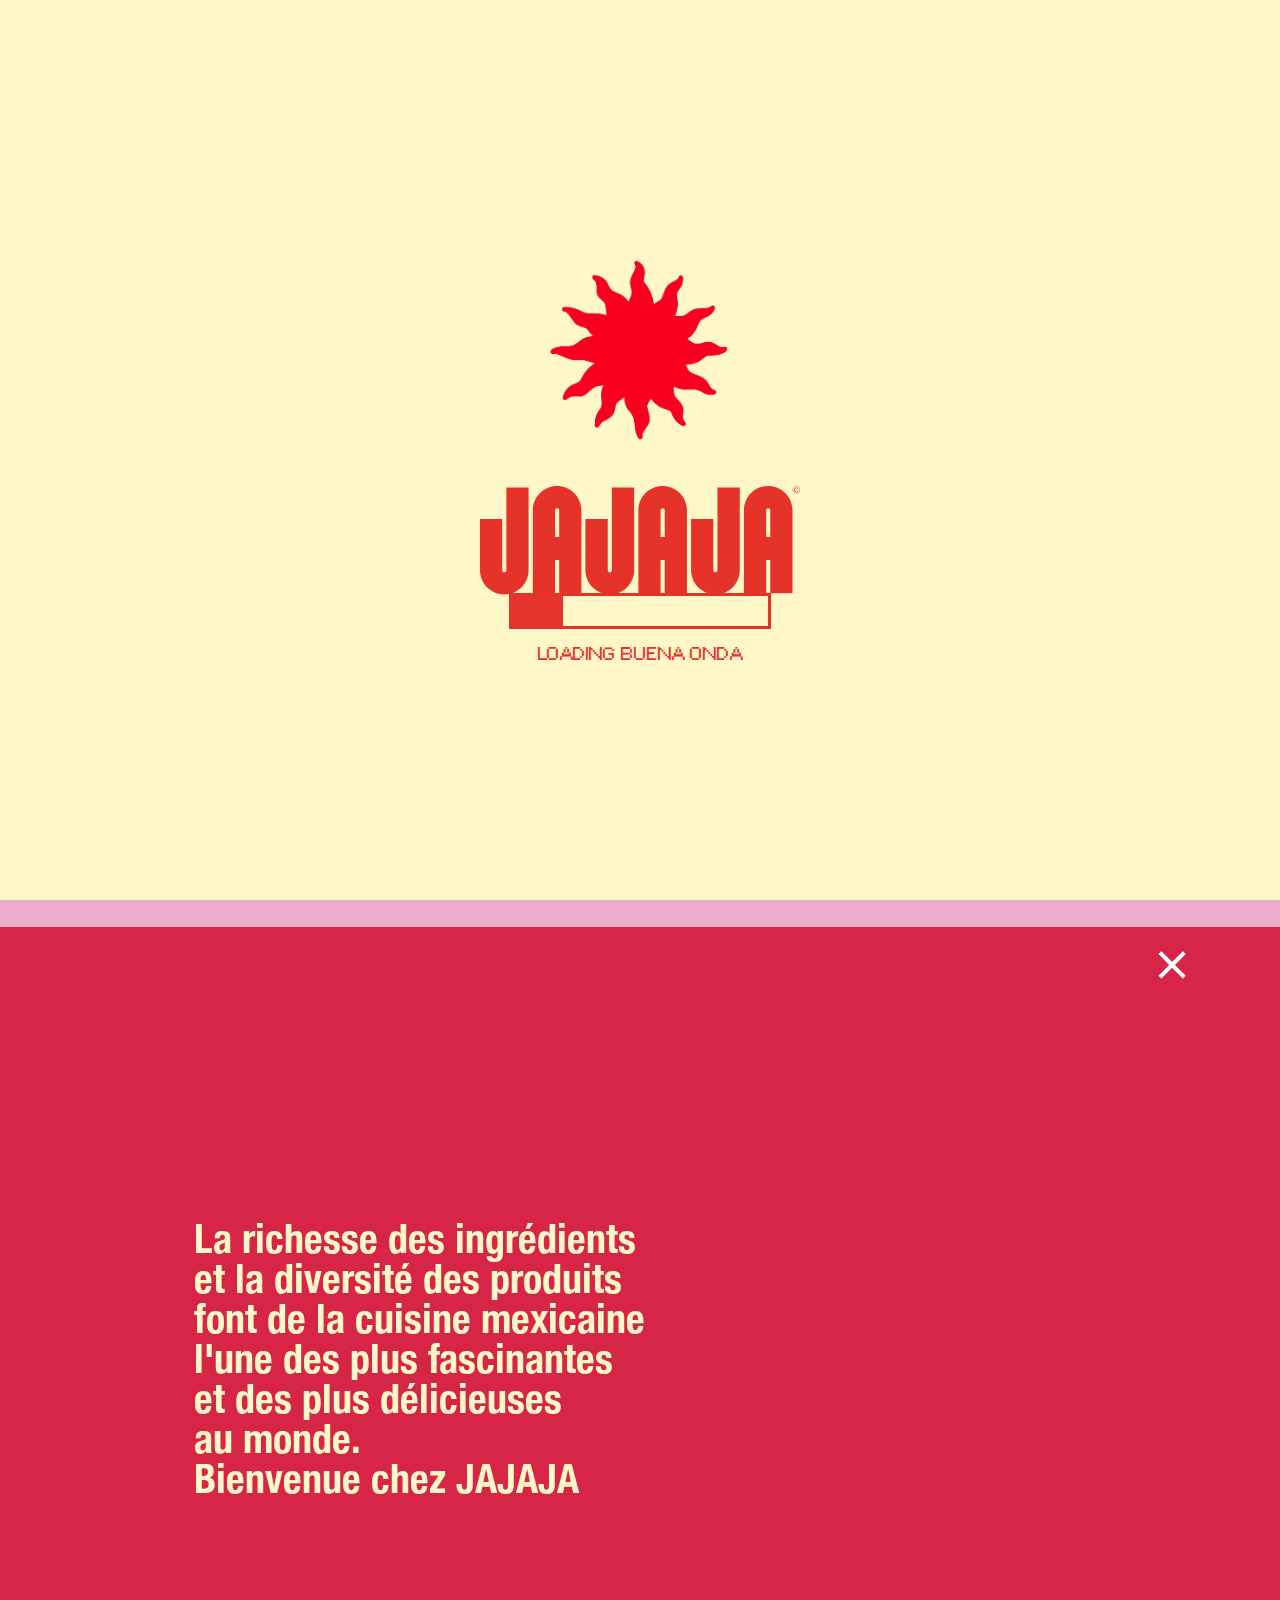
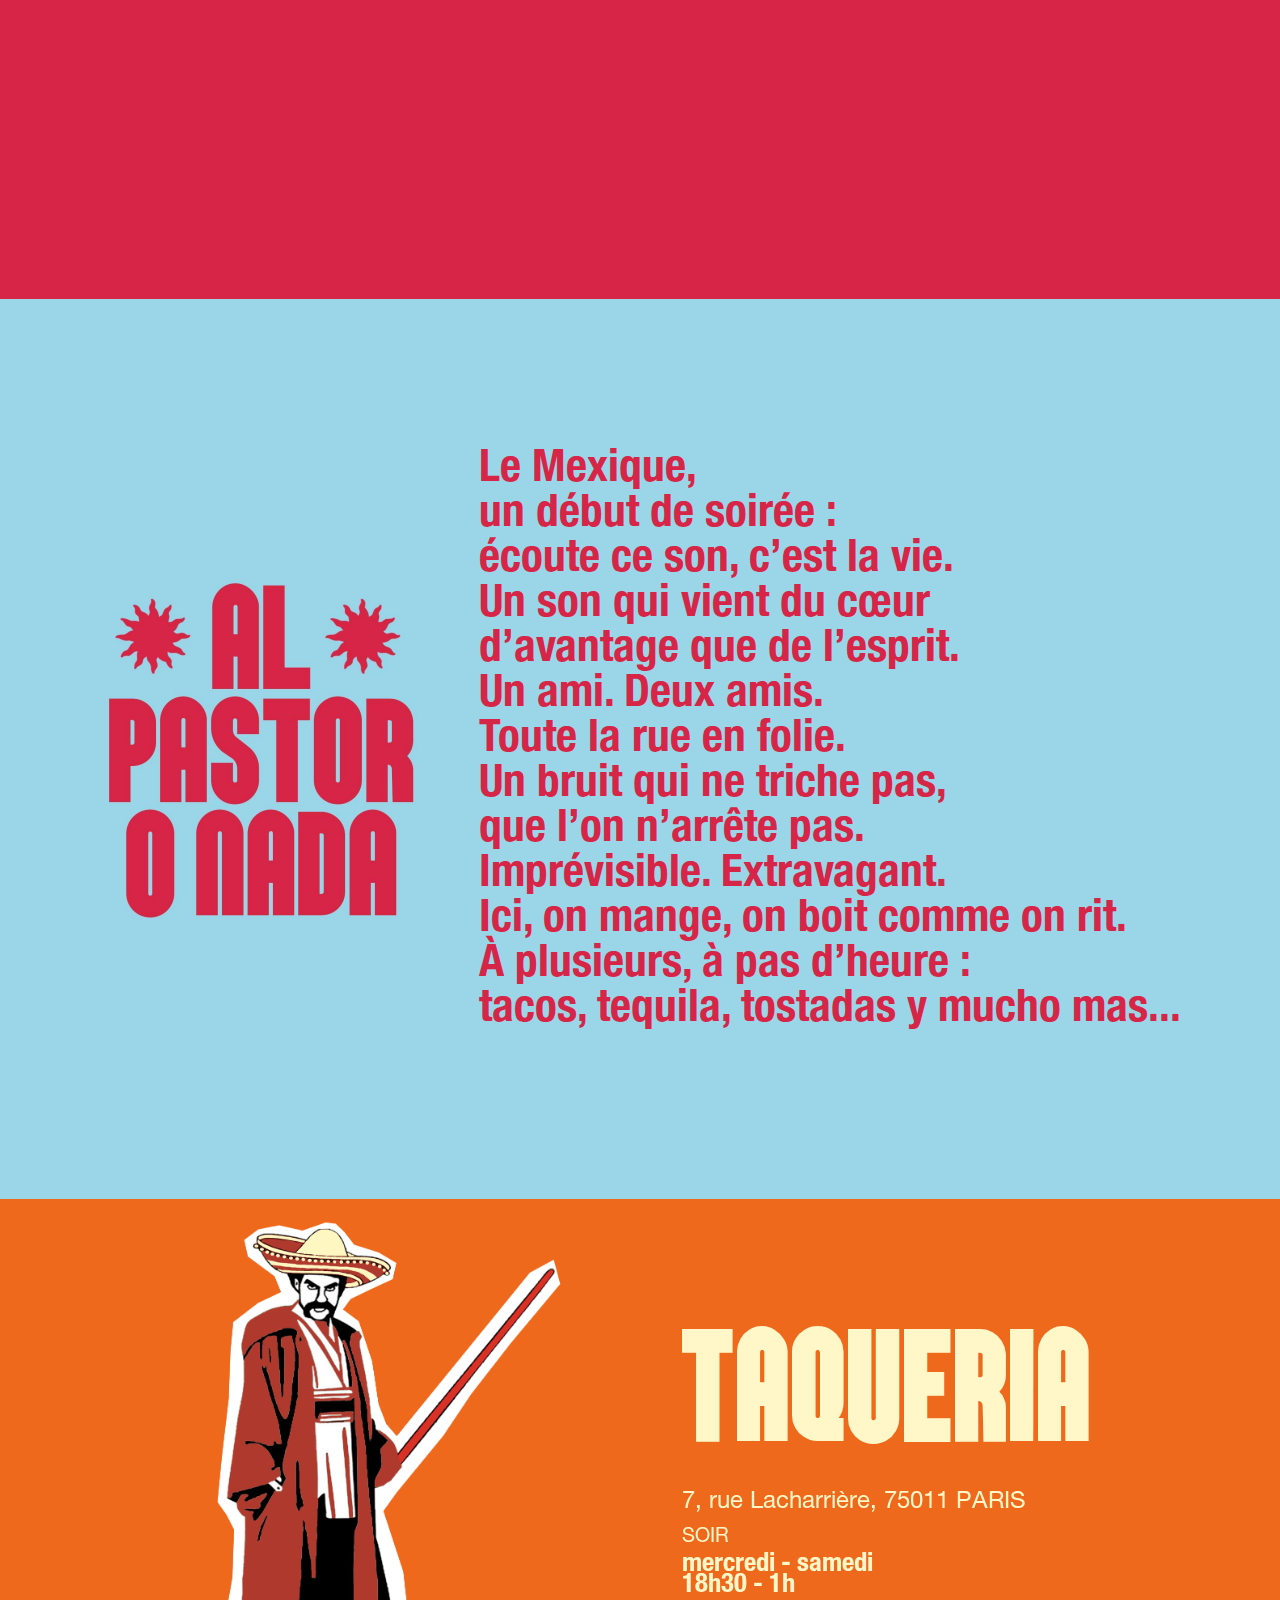
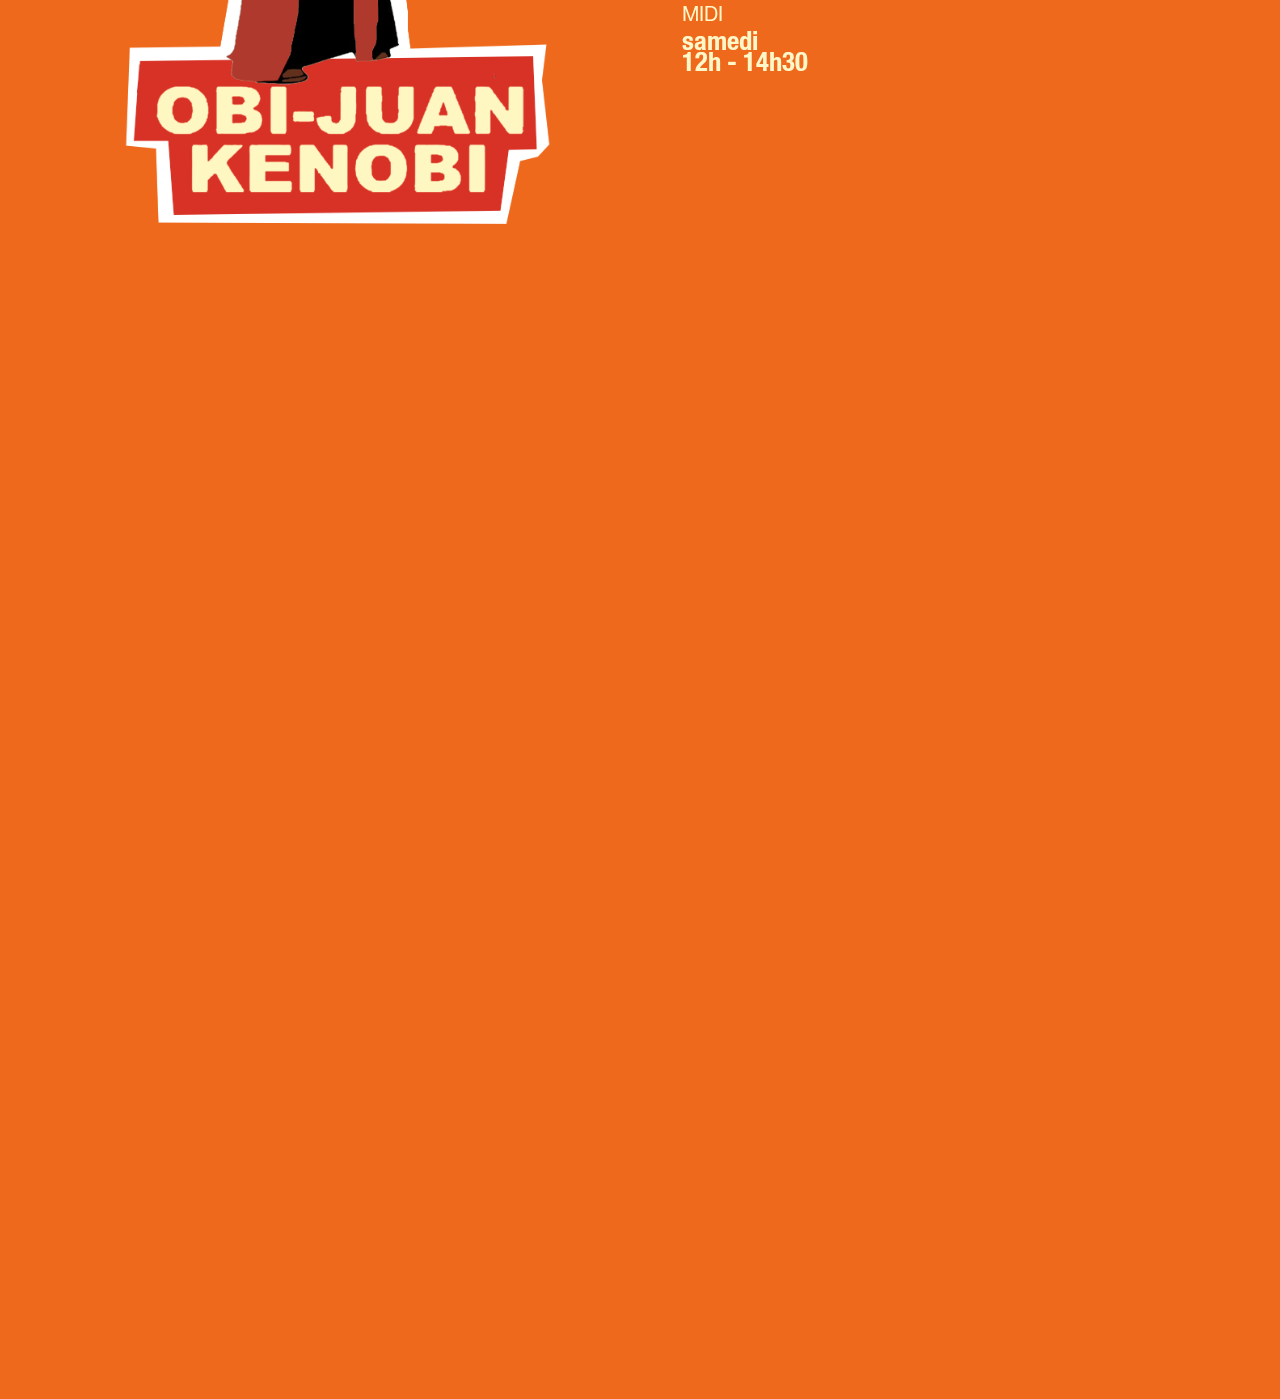
==== commit f1199399: "adding instagram" ====
--- a/index.html
+++ b/index.html
@@ -29,7 +29,7 @@
             <img src="./public/img/png/SUN.png" alt="" srcset="">
         </div>
         <div class="jajaja-preloader-logo">
-            <svg viewBox="0 0 278 95" fill="none" xmlns="http://www.w3.org/2000/svg" style="fill: #E6332A;">
+            <svg viewBox="0 0 278 95" fill="rgb(230, 51, 42)" xmlns="http://www.w3.org/2000/svg" style="fill: rgb(230, 51, 42);">
                 <path d="M42.2 1.19995V73.2C42.2 84.9 32.7 94.3 21.1 94.3C16.9 94.3 12.9 93.1 9.6 90.9C3.8 87.2 0 80.6 0 73.2V28.7H19.3C19.3 28.7 19.3 60.4 19.3 73.2C19.3 74.2 20.1 75 21.1 75C22.1 75 22.9 74.2 22.9 73.2V1.19995H42.2V1.19995Z"></path>
                 <path d="M133.9 1.19995V73.2C133.9 84.9 124.4 94.3 112.8 94.3C108.6 94.3 104.6 93.1 101.3 90.9C95.5001 87.1 91.6001 80.6 91.6001 73.2V28.7H111C111 28.7 111 60.4 111 73.2C111 74.2 111.8 75 112.8 75C113.8 75 114.6 74.2 114.6 73.2V1.19995H133.9V1.19995Z"></path>
                 <path d="M225.7 1.19995V73.2C225.7 84.9 216.2 94.3 204.6 94.3C200.4 94.3 196.4 93.1 193.1 90.9C187.3 87.1 183.4 80.6 183.4 73.2V28.7H202.7V73.2C202.7 74.2 203.5 75 204.5 75C205.5 75 206.3 74.2 206.3 73.2V1.19995H225.7V1.19995Z"></path>
@@ -104,8 +104,8 @@
         <main class="jajaja-section-1">
             <div class="row">
                 <div class="jajaja-main-modal-container">
-                    <div class="wrapper jajaja-wrapper popup jajaja-draggable" onclick="bringToFront(this)">
-                        <header class="jajaja-modal-header">
+                    <div class="wrapper jajaja-wrapper popup draggable-popup" onclick="bringToFront(this)">
+                        <header class="jajaja-modal-header popup-header-draggable">
                             <div class="drag-handle"></div>
                             <div class="jajaja-header-btns">
                                 <span class="jajaja-header-circle close-btn" onclick="closeWrapper()"></span>
@@ -146,14 +146,6 @@
                                 </div>
                             </div>
                         </div>
-                        <div class="jajaja-icon" onclick="openPopupTaqueria()" >
-                            <div class="jajaja-icon-img"  id="jajaja-icon-cactus">
-                                <div class="jajaja-icon-img-container">
-                                    <img class="jajaja-dektop-icon" loading="lazy" id="open-modal-all-recipe" src="./public/img/PIXELS/desktop-icons/resized/cactus.png" alt="Cactus">
-                                    <div class="jajaja-icon-name" id="jajaja-icon-cactus-text"><p class="jajaja-icon-name-text">TAQUERIA</p></div>
-                                </div>
-                            </div>
-                        </div>
                         <div class="jajaja-icon" id="open-modal-pacman"onmousedown="dragElement(this)">
                             <div class="jajaja-icon-img">
                                 <div onclick="openPopupMusic()"  class="jajaja-icon-img-container">
@@ -162,35 +154,60 @@
                                 </div>
                             </div>
                         </div>
-                        <div class="jajaja-icon">
-                            <div class="jajaja-icon-img" onmousedown="dragElement(this)">
-                                <div class="jajaja-icon-img-container volume"  onclick="openSocialModal()">
-                                    <img class="jajaja-dektop-icon" src="./public/img/PIXELS/desktop-icons/resized/avocado.png" alt="Cactus">
-                                    <div class="jajaja-icon-name" id="jajaja-icon-avocat-text"><p class="jajaja-icon-name-text">INSTAGRAM</p></div>
+                    <div class="jajaja-icon" id="open-modal-pacman"onmousedown="dragElement(this)">
+                        <div class="jajaja-icon-img">
+                            <div onclick="openPopupBook()"  class="jajaja-icon-img-container">
+                                <img class="jajaja-dektop-icon"  src="./public/img/PIXELS/desktop-icons/livre.png" alt="ghettoblaster">
+                                <div class="jajaja-icon-name" id="jajaja-icon-ghettoblaster-text"><p class="jajaja-icon-name-text">LIVRE</p></div>
+                            </div>
+                        </div>
+                    </div>
+                    <div class="jajaja-icon" id="jajaja-icon-1" onmousedown="dragElement(this)">
+                        <div class="jajaja-icon-img">
+                            <div class="jajaja-icon-img-container" onclick="openRecipeHit()">
+                                <img class="jajaja-dektop-icon" id="jajaja-icon-bottle" src="./public/img/PIXELS/desktop-icons/resized/sauce.png" alt="Sauce">
+                                <div class="jajaja-icon-name" id="jajaja-icon-bottle-text"><p class="jajaja-icon-name-text">TACO CLUB</p></div>
+                            </div>
+                        </div>
+                    </div>
+                        <div class="jajaja-icon" onclick="openPopupCredit()" >
+                            <div class="jajaja-icon-img"  id="jajaja-icon-cactus">
+                                <div class="jajaja-icon-img-container">
+                                    <img class="jajaja-dektop-icon" loading="lazy" id="open-modal-all-recipe" src="./public/img/PIXELS/desktop-icons/plaenete.png" alt="Cactus">
+                                    <div class="jajaja-icon-name" id="jajaja-icon-cactus-text"><p class="jajaja-icon-name-text">CRÉDITS </p></div>
                                 </div>
                             </div>
                         </div>
-                        <div class="jajaja-icon" id="jajaja-icon-1" onmousedown="dragElement(this)">
-                            <div class="jajaja-icon-img">
-                                <div class="jajaja-icon-img-container" onclick="openRecipeHit()">
-                                    <img class="jajaja-dektop-icon" id="jajaja-icon-bottle" src="./public/img/PIXELS/desktop-icons/resized/sauce.png" alt="Sauce">
-                                    <div class="jajaja-icon-name" id="jajaja-icon-bottle-text"><p class="jajaja-icon-name-text">TACO CLUB</p></div>
-                                </div>
-                            </div>
-                        </div>
-                        <div class="jajaja-icon"  onmousedown="dragElement(this)">
-                            <div class="jajaja-icon-img">
-                                <div class="jajaja-icon-img-container" onclick="openPopupCorbeille()">
-                                    <img class="jajaja-dektop-icon"  src="./public/img/PIXELS/desktop-icons/POUBELLE.png" alt="Sauce">
-                                    <div class="jajaja-icon-name" id="jajaja-icon-bottle-text"><p class="jajaja-icon-name-text">CORBEILLE</p></div>
-                                </div>
-                            </div>
-                        </div>
                     </div>
                 </div>
             </div>
             <div class="jajaja-desktop-icons-2">
                 <div class="jajaja-icons">
+
+                    <div class="jajaja-icon" onclick="openPopupQue()" >
+                        <div class="jajaja-icon-img"  id="jajaja-icon-cactus">
+                            <div class="jajaja-icon-img-container">
+                                <img class="jajaja-dektop-icon" loading="lazy" id="open-modal-all-recipe" src="./public/img/PIXELS/desktop-icons/computer2.png" alt="Cactus">
+                                <div class="jajaja-icon-name" id="jajaja-icon-cactus-text"><p class="jajaja-icon-name-text">QUE?</p></div>
+                            </div>
+                        </div>
+                    </div>
+                    <div class="jajaja-icon" onclick="openPopupTaqueria()" >
+                        <div class="jajaja-icon-img"  id="jajaja-icon-cactus">
+                            <div class="jajaja-icon-img-container">
+                                <img class="jajaja-dektop-icon" loading="lazy" id="open-modal-all-recipe" src="./public/img/PIXELS/desktop-icons/resized/cactus.png" alt="Cactus">
+                                <div class="jajaja-icon-name" id="jajaja-icon-cactus-text"><p class="jajaja-icon-name-text">TAQUERIA</p></div>
+                            </div>
+                        </div>
+                    </div>
+                    <div class="jajaja-icon">
+                        <div class="jajaja-icon-img" onmousedown="dragElement(this)">
+                            <div class="jajaja-icon-img-container volume"  onclick="openSocialModal()">
+                                <img class="jajaja-dektop-icon" src="./public/img/PIXELS/desktop-icons/resized/avocado.png" alt="Cactus">
+                                <div class="jajaja-icon-name" id="jajaja-icon-avocat-text"><p class="jajaja-icon-name-text">INSTAGRAM</p></div>
+                            </div>
+                        </div>
+                    </div>
                     <div class="jajaja-icon">
                         <div onclick="openPopupPacman()" class="jajaja-icon-img" onmousedown="dragElement(this)">
                             <div  class="jajaja-icon-img-container" id="open-modal-recipe">
@@ -199,35 +216,23 @@
                             </div>
                         </div>
                     </div>
-                    <div class="jajaja-icon" onclick="openPopupQue()" >
-                        <div class="jajaja-icon-img"  id="jajaja-icon-cactus">
-                            <div class="jajaja-icon-img-container">
-                                <img class="jajaja-dektop-icon" loading="lazy" id="open-modal-all-recipe" src="./public/img/PIXELS/desktop-icons/computer2.png" alt="Cactus">
-                                <div class="jajaja-icon-name" id="jajaja-icon-cactus-text"><p class="jajaja-icon-name-text">QUE?</p></div>
+                </div>
+            </div>
+            <div class="jajaja-dektop-icons-3">
+                <div class="jajaja-icons">
+                    <div class="jajaja-icon"  onmousedown="dragElement(this)">
+                        <div class="jajaja-icon-img">
+                            <div class="jajaja-icon-img-container" onclick="openPopupCorbeille()">
+                                <img class="jajaja-dektop-icon"  src="./public/img/PIXELS/desktop-icons/POUBELLE.png" alt="Sauce">
+                                <div class="jajaja-icon-name" id="jajaja-icon-bottle-text"><p class="jajaja-icon-name-text">CORBEILLE</p></div>
                             </div>
                         </div>
                     </div>
-                    <div class="jajaja-icon" onclick="openPopupCredit()" >
-                        <div class="jajaja-icon-img"  id="jajaja-icon-cactus">
-                            <div class="jajaja-icon-img-container">
-                                <img class="jajaja-dektop-icon" loading="lazy" id="open-modal-all-recipe" src="./public/img/PIXELS/desktop-icons/plaenete.png" alt="Cactus">
-                                <div class="jajaja-icon-name" id="jajaja-icon-cactus-text"><p class="jajaja-icon-name-text">CRÉDITS </p></div>
-                            </div>
-                        </div>
-                    </div>
-                    <div class="jajaja-icon" id="open-modal-pacman"onmousedown="dragElement(this)">
-                        <div class="jajaja-icon-img">
-                            <div onclick="openPopupBook()"  class="jajaja-icon-img-container">
-                                <img class="jajaja-dektop-icon"  src="./public/img/PIXELS/desktop-icons/livre.png" alt="ghettoblaster">
-                                <div class="jajaja-icon-name" id="jajaja-icon-ghettoblaster-text"><p class="jajaja-icon-name-text">LIVRE</p></div>
-                            </div>
-                        </div>
-                    </div>
-                </div>
-            </div>
-
-            <div id="modal-recipe-wrapper" class="modal-recipe-wrapper popup jajaja-wrapper jajaja-draggable" onclick="bringToFront(this)">
-                <header class="modal-recipe-header jajaja-modal-header">
+                </div>
+            </div>
+
+            <div id="modal-recipe-wrapper" class="modal-recipe-wrapper popup jajaja-wrapper draggable-popup" onclick="bringToFront(this)">
+                <header class="modal-recipe-header jajaja-modal-header popup-header-draggable">
                     <div class="drag-handle"></div>
 
                     <div class="jajaja-header-btns">
@@ -255,8 +260,8 @@
 
 
     
-            <div class="popup modal-social-wrapper jajaja-wrapper jajaja-draggable" onclick="bringToFront(this)">
-                <header class="modal-social-header jajaja-modal-header">
+            <div class="popup modal-social-wrapper jajaja-wrapper draggable-popup" onclick="bringToFront(this)">
+                <header class="modal-social-header jajaja-modal-header popup-header-draggable">
                     <div class="drag-handle"></div>
                     <div class="jajaja-header-btns">
                         <span onclick="closeInstaModal()" class="jajaja-header-circle modal-insta-close-btn"></span>
@@ -278,8 +283,8 @@
                 </div>
             </div>
 
-            <div class="popup modal-que-wrapper jajaja-wrapper jajaja-draggable" onclick="bringToFront(this)" id="modal-que-wrapper">
-                <header class="modal-que-header jajaja-modal-header">
+            <div class="popup modal-que-wrapper jajaja-wrapper draggable-popup" onclick="bringToFront(this)" id="modal-que-wrapper">
+                <header class="modal-que-header jajaja-modal-header popup-header-draggable">
                     <div class="drag-handle"></div>
                     <div class="jajaja-header-btns">
                         <span onclick="closePopupQue()" class="jajaja-header-circle modal-insta-close-btn"></span>
@@ -294,12 +299,7 @@
                       </div>
                 </header>
                 <div class="modal-que-content jajaja-modal-content">
-                    <p>Bienvenido ! Tu te rappelles des ordinateurs dans les annees 90 ? Notre
-                        site c’est pareil. Ici c’est ton bureau : tu peux y voir des icones. Tu
-                        cliques dessus et bim, ca devient des fenetres qui s'affichent sur ton
-                        ecran. C’est comme si t'ouvrais une nouvelle piece dans ta baraque. Tu
-                        peux meme les fermer avec le petit "x" en haut a gauche. Clique un peu
-                        partout, il y a des surprises. Amuse-toi bien !</p>
+                    <img src="./public/img/KODAK/popup-que.png" alt="">
                 </div>
                 <div class="modal-que-footer">
     
@@ -309,8 +309,8 @@
             
 
 
-            <div class="popup modal-credit-wrapper jajaja-wrapper jajaja-draggable" onclick="bringToFront(this)" id="modal-credit-wrapper">
-                <header class="modal-credit-header jajaja-modal-header">
+            <div class="popup  modal-credit-wrapper jajaja-wrapper draggable-popup" onclick="bringToFront(this)" id="modal-credit-wrapper">
+                <header class="modal-credit-header jajaja-modal-header popup-header-draggable">
                     <div class="drag-handle"></div>
                     <div class="jajaja-header-btns">
                         <span onclick="closePopupCredit()" class="jajaja-header-circle modal-insta-close-btn"></span>
@@ -325,27 +325,10 @@
                       </div>
                 </header>
                 <div class="modal-credit-content jajaja-modal-content">
-                    <p>site internet : FrontHand<br>
-                        photos recettes : Rebecca GENET<br>
-                        Playlists : JAJAJA</p>
-                </div>
-                <div class="modal-credit-footer">
-    
-                </div>
-            </div>
-
-
-    
-            <div class="popup modal-all-recipe-wrapper jajaja-wrapper" onclick="bringToFront(this)">
-                <header class="modal-all-recipe-header jajaja-modal-header">
-                    <div class="drag-handle"></div>
-                    <span class="modal-all-recipe-close-btn jajaja-modal-closer">&times;</span>
-                    <h1 class=" modal-all-recipe-title">ALL RECIPES</h1>
-                </header>
-                <div class="modal-all-recipe-content jajaja-modal-content">
-                <iframe src="./all-recipes.html" frameborder="0"></iframe>
-                </div>
-            </div>
+                    <a href="https://fronthand.fr"><img src="./public/img/KODAK/popup-credit.png" alt=""></a>
+                </div>
+            </div>
+
     </main>
 </section>
 
@@ -454,8 +437,8 @@
 
     <!-- POPUP CORBEILLE -->
 
-    <div class="popup-corbeille box popup jajaja-draggable" onclick='bringToFront(this)'>
-        <header class="modal-bg-header jajaja-modal-header jajaja-popup-header">
+    <div class="popup-corbeille box popup draggable-popup" onclick='bringToFront(this)'>
+        <header class="modal-bg-header jajaja-modal-header jajaja-popup-header popup-header-draggable">
             <div class="drag-handle"></div>
             <div class="jajaja-header-btns">
                 <span class="jajaja-header-circle" onclick="closePopupCorbeille()" id="modal-bg-close"></span>
@@ -517,8 +500,8 @@
         <div class="popup-photo"></div>
     </div>
 
-    <div class=" jajaja-draggable popup popup-pacman jajaja-wrapper"  id="popup-pacman" onclick="bringToFront(this)">
-        <header class="modal-pacman-header jajaja-modal-header ">
+    <div class=" jajaja-draggable popup popup-pacman jajaja-wrapper draggable-popup"  id="popup-pacman" onclick="bringToFront(this)">
+        <header class="modal-pacman-header jajaja-modal-header popup-header-draggable">
             <div class="drag-handle"></div>
             <div class="jajaja-header-btns">
                 <span onclick="closePopupPacman()" class="jajaja-header-circle modal-insta-close-btn" id="pacman-close-btn"></span>
@@ -539,8 +522,8 @@
     </div>
 
     <!-- POPUP CONTACT -->
-    <div class="popup-contact popup-contact-wrapper popup  jajaja-draggable box" onclick="bringToFront(this)">
-        <header class="popup-header jajaja-is-draggable jajaja-modal-header jajaja-popup-header" id="header-hit">
+    <div class="popup-contact popup-contact-wrapper popup draggable-popup   box" onclick="bringToFront(this)">
+        <header class="popup-header jajaja-modal-header jajaja-popup-header popup-header-draggable" id="header-hit">
             <div class="drag-handle"></div>
             <div class="jajaja-header-btns">
                 <span class="jajaja-header-circle close-btn" id="hit-close-btn" onclick="closePopupContact()"></span>
@@ -554,7 +537,7 @@
               </div>
         </header>
             <div class="jajaja-contact-content">
-                <h2>SEND BUENA ONDA</h2>
+                <h2>QUE PASO ?</h2>
                 <form name="contactForm" onsubmit="return validateForm()" method="post">
                     <input type="text" id="name" name="name" placeholder="nom et prenom"><br><br>
             
@@ -567,8 +550,8 @@
             </div>
     </div>  
 
-    <div class="popup modal-book-wrapper jajaja-wrapper jajaja-draggable" onclick="bringToFront(this)" id="modal-book-wrapper">
-        <header class="modal-book-header jajaja-is-draggable jajaja-modal-header">
+    <div class="popup modal-book-wrapper jajaja-wrapper draggable-popup" onclick="bringToFront(this)" id="modal-book-wrapper">
+        <header class="modal-book-header  jajaja-modal-header popup-header-draggable">
             <div class="drag-handle"></div>
             <div class="jajaja-header-btns">
                 <span onclick="closePopupBook()" class="jajaja-header-circle modal-insta-close-btn"></span>
@@ -583,14 +566,14 @@
               </div>
         </header>
         <div class="modal-book-content jajaja-modal-content">
-            <h5>Ah oui, on a sorti un livre de recettes, tu peux l’acheter ici.</h5>
+            <img src="./public/img/KODAK/modal-book.png" alt="" srcset="">
             <button class="jajaja-button-book" ><a target="_blank" href=" https://www.fnac.com/a18279207/Olivier-Chini-Mexique-authentique">JE LE VEUX</a></button>
 
         </div>
     </div>
 
-            <div class="popup modal-que-wrapper jajaja-wrapper jajaja-draggable" onclick="bringToFront(this)" id="modal-que-wrapper">
-                <header class="modal-que-header jajaja-modal-header">
+            <div class="popup modal-que-wrapper jajaja-wrapper draggable-popup" onclick="bringToFront(this)" id="modal-que-wrapper">
+                <header class="modal-que-header jajaja-modal-header popup-draggable">
                     <div class="drag-handle"></div>
                     <div class="jajaja-header-btns">
                         <span onclick="closePopupQue()" class="jajaja-header-circle modal-insta-close-btn"></span>
@@ -605,75 +588,17 @@
                       </div>
                 </header>
                 <div class="modal-que-content jajaja-modal-content">
-                    <p>Bienvenido ! Tu te rappelles des ordinateurs dans les annees 90 ? Notre
-                        site c’est pareil. Ici c’est ton bureau : tu peux y voir des icones. Tu
-                        cliques dessus et bim, ca devient des fenetres qui s'affichent sur ton
-                        ecran. C’est comme si t'ouvrais une nouvelle piece dans ta baraque. Tu
-                        peux meme les fermer avec le petit "x" en haut a gauche. Clique un peu
-                        partout, il y a des surprises. Amuse-toi bien !</p>
+                    <img src="./public/img/KODAK/popup-que.png" alt="">
                 </div>
                 <div class="modal-que-footer">
     
                 </div>
             </div>
 
-    <!-- <div class="popup-contacts popup popup-contacts-wrappe  jajaja-draggable box" onclick="bringToFront(this)">
-        <header class="modal-contacts-header jajaja-modal-header">
-            <div class="drag-handle"></div>
-            <div class="jajaja-header-btns">
-                <span class="jajaja-header-circle close-btn" id="contacts-close-btn" onclick="closePopupContacts()"></span>
-                <span class="jajaja-header-circle"></span>
-                <span class="jajaja-header-circle"></span>
-            </div>
-        </header>
-            <div class="jajaja-contacts-content">
-                <div class="jajaja-contacts-section">    
-                    <a href="#"><img src="./public/img/instagram.svg" alt=""><p>Notre instagram</p></a>
-                </div>
-                <div class="jajaja-contacts-section">
-                    <a href="#"  id="#jajaja-mail-trigger"><img src="./public/img/envelope.svg" alt=""><p>Contactez-nous</p></a>
-                </div>
-            </div>
-
-            <div class="modal-book-footer">
-                
-            </div>
-    </div>  -->
-    
-    <div class="popup modal-que-wrapper jajaja-wrapper jajaja-draggable" onclick="bringToFront(this)" id="modal-que-wrapper">
-        <header class="modal-que-header jajaja-modal-header">
-            <div class="drag-handle"></div>
-            <div class="jajaja-header-btns">
-                <span onclick="closePopupQue()" class="jajaja-header-circle modal-insta-close-btn"></span>
-                <span class="jajaja-header-circle"></span>
-                <span class="jajaja-header-circle"></span>
-            </div>
-
-            <div class="line-container">
-                <div class="line line1"></div>
-                <div class="line line2"></div>
-                <div class="line line3"></div>
-              </div>
-        </header>
-        <div class="modal-que-content jajaja-modal-content">
-            <p>Bienvenido ! Tu te rappelles des ordinateurs dans les annees 90 ? Notre
-                site c’est pareil. Ici c’est ton bureau : tu peux y voir des icones. Tu
-                cliques dessus et bim, ca devient des fenetres qui s'affichent sur ton
-                ecran. C’est comme si t'ouvrais une nouvelle piece dans ta baraque. Tu
-                peux meme les fermer avec le petit "x" en haut a gauche. Clique un peu
-                partout, il y a des surprises. Amuse-toi bien !</p>
-        </div>
-        <div class="modal-que-footer">
-
-        </div>
-    </div>
-
-
-    <!-- POPUP SOON -->
-
-
-    <div class="popup-music popup-music-wrapper jajaja-draggable  box popup" onclick="bringToFront(this)" >
-        <header class="modal-music-header jajaja-modal-header jajaja-is-draggable">
+
+
+    <div class="popup-music popup-music-wrapper draggable-popup  box popup" onclick="bringToFront(this)" >
+        <header class="modal-music-header jajaja-modal-header popup-header-draggable">
             <div class="drag-handle"></div>
             <div class="jajaja-header-btns">
                 <span class="jajaja-header-circle close-btn" id="music-close-btn" onclick="closePopupMusic()"></span>
@@ -694,8 +619,8 @@
 
     <!-- /POPUP HOW IT WORKS -->
 
-    <div class="popup jajaja-draggable box" id="popup-hit" onclick="bringToFront(this)">
-        <header class="popup-header jajaja-modal-header" id="header-hit">
+    <div class="popup draggable-popup box" id="popup-hit" onclick="bringToFront(this)">
+        <header class="jajaja-modal-header  popup-header-draggable">
             <div class="drag-handle"></div>
             <div class="jajaja-header-btns">
                 <span class="jajaja-header-circle close-btn" id="hit-close-btn" onclick="closeRecipeHit()"></span>
@@ -708,21 +633,37 @@
                 <div class="line line3"></div>
               </div>
         </header>
-        <div class="popup-content">
+        <div class="popup-content popup-hit-content">
             <h2>TACO CLUB</h2>
+            <h5>Mot de passe</h5>
             <form>
-                <label for="password">Mot de passe :</label>
-                <input type="password" id="password" name="password">
+                <input  id="password" type="password" >
                 <br>
-                <input class="taco-club-submit" type="submit" value="Envoyer">
-
-                <div id="error-message">
-                    Si tu veux en faire partie, n'essaie pas d'en faire parti !
-                    <span id="close-message">&times;</span>
-                </div>              
+                <button id="btn-send">Envoyer</button>
+
+                <div class="popup error-message popup-error-message box" id="popup-error-message" onclick="bringToFront(this)">
+                    <header class="popup-header jajaja-modal-header" id="header-hit">
+                        <div class="drag-handle"></div>
+                        <div class="jajaja-header-btns">
+                            <span class="jajaja-header-circle close-btn"  id="close-message"></span>
+                            <span class="jajaja-header-circle"></span>
+                            <span class="jajaja-header-circle"></span>
+                        </div>
+                        <div class="line-container">
+                            <div class="line line1"></div>
+                            <div class="line line2"></div>
+                            <div class="line line3"></div>
+                          </div>
+                    </header>
+                    <div class="error-message-content">
+                        Rate !<br> tu veux<br> en faire partie?<br> N'essaie pas<br> d'en faire parti.
+                    </div>
+                </div>  
             </form>
         </div>
     </div>
+
+
 
     <!-- POPUP RIGHT CLICK BIS -->
 
@@ -738,8 +679,8 @@
                 <!-- <div class="popup-tools-icon" onclick="openPopupMusic()" ><img src="./public/img/PIXELS/ghettoblaster-big-png.png" alt=""></div> -->
             </div>
         </div>
-        <div class="popup-background box popup jajaja-draggable">
-            <header class="modal-bg-header jajaja-popup-header jajaja-modal-header">
+        <div class="popup-background box popup draggable-popup">
+            <header class="modal-bg-header jajaja-popup-header jajaja-modal-header popup-header-draggable">
                 <div class="drag-handle"></div>
                 <div class="jajaja-header-btns">
                     <span class="jajaja-header-circle" onclick="closePopupToolsBg()" id="modal-bg-close"></span>
@@ -861,8 +802,8 @@
             </div>
         </div>
     </div>
-    <div class="popup-taqueria jajaja-draggable" id="popup-taqueria" onclick='bringToFront(this)'>
-        <header class="modal-bg-header jajaja-modal-header jajaja-popup-header">
+    <div class="popup popup-taqueria jajaja-draggable draggable-popup" id="popup-taqueria" onclick='bringToFront(this)'>
+        <header class="modal-bg-header jajaja-modal-header jajaja-popup-header popup-header-draggable">
             <div class="drag-handle"></div>
             <div class="jajaja-header-btns">
                 <span class="jajaja-header-circle" onclick="closePopupTaqueria()" id="modal-bg-close"></span>
@@ -876,14 +817,7 @@
               </div>
         </header>
         <div class="popup-taqueria-content">
-            <p>7, rue Lacharriere<br>
-                75011 PARIS <br>
-                SOIR <br>
-                mercredi - samedi <br>
-                18h30 - 1h <br>
-                MIDI <br>
-                samedi <br>
-                12h- 14h30</p>
+            <img src="./public/img/KODAK/popup-taqueria.png" alt="">
         </div>
     </div>
 
@@ -1425,52 +1359,86 @@
         }
     </script>
 
-    <script>
-        // Fonction pour rendre un élément draggable
-        function makeHeaderDraggable(header) {
-            let isDragging = false;
-            let offsetX, offsetY;
-            const popup = header.parentElement;
-
-            header.addEventListener("mousedown", (e) => {
-                isDragging = true;
-                offsetX = e.clientX - header.getBoundingClientRect().left;
-                offsetY = e.clientY - header.getBoundingClientRect().top;
-            });
-
-            document.addEventListener("mousemove", (e) => {
-                if (isDragging) {
-                    popup.style.left = (e.clientX - offsetX) + "px";
-                    popup.style.top = (e.clientY - offsetY) + "px";
-                }
-            });
-
-            document.addEventListener("mouseup", () => {
-                isDragging = false;
-            });
-        }
-
-        // Rendre les headers avec la classe "jajaja-is-draggable" draggable
-        const draggableHeaders = document.querySelectorAll(".jajaja-is-draggable");
-        draggableHeaders.forEach((header) => {
-            makeHeaderDraggable(header);
-        });
-    </script>
-
 <script>
-    function openPopup() {
-        window.open('votre_url', 'NomPopup', 'largeur=300,hauteur=200');
-      }
-      
-      element.addEventListener('click', function() {
-        clickCount++;
-      
-        if (clickCount >= 3) {
-          openPopup();
-          clickCount = 0;
-        }
-      });
+function makeDraggable(element) {
+    let pos1 = 0, pos2 = 0, pos3 = 0, pos4 = 0;
+    if (element.querySelector(".popup-header-draggable")) {
+        element.querySelector(".popup-header-draggable").onmousedown = dragMouseDown;
+    } else {
+        element.onmousedown = dragMouseDown;
+    }
+
+    function dragMouseDown(e) {
+        e = e || window.event;
+        e.preventDefault();
+        pos3 = e.clientX;
+        pos4 = e.clientY;
+        document.onmouseup = closeDragElement;
+        document.onmousemove = elementDrag;
+    }
+
+    function elementDrag(e) {
+        e = e || window.event;
+        e.preventDefault();
+        pos1 = pos3 - e.clientX;
+        pos2 = pos4 - e.clientY;
+        pos3 = e.clientX;
+        pos4 = e.clientY;
+        element.style.top = (element.offsetTop - pos2) + "px";
+        element.style.left = (element.offsetLeft - pos1) + "px";
+    }
+
+    function closeDragElement() {
+        document.onmouseup = null;
+        document.onmousemove = null;
+    }
+}
+
+const popupsDraggable = document.querySelectorAll(".draggable-popup");
+
+popupsDraggable.forEach(makeDraggable);
+
 </script>
+
+<script>
+    // Récupérez les éléments du DOM
+const passwordInputs = document.getElementById("password");
+const errorMessagePopup = document.getElementById("popup-error-message");
+
+// Fonction pour afficher la popup d'erreur
+function displayErrorMessagePopup() {
+    errorMessagePopup.style.display = "block";
+}
+
+// Écoutez l'événement de clic sur le bouton "Envoyer"
+document.querySelector("#btn-send").addEventListener("click", function(event) {
+    // Empêchez le comportement par défaut du bouton (pour éviter que la page ne se recharge)
+    event.preventDefault();
+
+    // Vérifiez si l'input est rempli
+    if (passwordInputs.value.trim() !== "") {
+        // Si l'input est rempli, affichez la popup d'erreur
+        displayErrorMessagePopup();
+    }
+});
+
+// Récupérez l'élément du DOM pour le span "close-message"
+const closeMessageButton = document.getElementById("close-message");
+
+// Fonction pour fermer la popup d'erreur
+function closeErrorMessagePopup() {
+    errorMessagePopup.style.display = "none";
+}
+
+// Ajoutez un gestionnaire d'événements pour le clic sur le span "close-message"
+closeMessageButton.addEventListener("click", function() {
+    closeErrorMessagePopup();
+});
+
+
+</script>
+
+
 
     
     
--- a/public/style/default.css
+++ b/public/style/default.css
@@ -9710,6 +9710,7 @@
 
 body {
   width: 100%;
+  overflow: hidden;
   background-color: #d72547; }
 
 h1, .h1, h2, .h2, h3, .h3, h4, .h4, h5, .h5 {
@@ -10024,6 +10025,41 @@
       .jajaja-desktop-icons-2 .jajaja-icons .jajaja-icon #jajaja-icon-avocat-text {
         width: 50%; }
 
+.jajaja-dektop-icons-3 {
+  display: block;
+  position: absolute;
+  top: 85vh; }
+  .jajaja-dektop-icons-3 .jajaja-icons {
+    display: flex;
+    flex-direction: column; }
+    .jajaja-dektop-icons-3 .jajaja-icons .jajaja-icon {
+      margin: auto;
+      display: flex;
+      flex-direction: column;
+      text-align: center;
+      margin-bottom: 4vh; }
+      .jajaja-dektop-icons-3 .jajaja-icons .jajaja-icon .jajaja-icon-img {
+        text-align: center;
+        align-items: center;
+        height: 9vh;
+        width: 9rem; }
+        .jajaja-dektop-icons-3 .jajaja-icons .jajaja-icon .jajaja-icon-img .jajaja-icon-img-container {
+          margin: auto; }
+          .jajaja-dektop-icons-3 .jajaja-icons .jajaja-icon .jajaja-icon-img .jajaja-icon-img-container img {
+            max-width: 40%;
+            max-height: 40%;
+            cursor: pointer; }
+      .jajaja-dektop-icons-3 .jajaja-icons .jajaja-icon .jajaja-icon-name {
+        color: black !important;
+        font-family: "Helvetica Neue Bolderx2";
+        margin: auto;
+        width: 70px;
+        cursor: pointer; }
+        .jajaja-dektop-icons-3 .jajaja-icons .jajaja-icon .jajaja-icon-name p {
+          background-color: #FEFEE2;
+          font-size: 70% !important;
+          padding-top: 0.4vh; }
+
 .close-section {
   position: sticky;
   top: 1vh;
@@ -10146,35 +10182,29 @@
   border-radius: 10px;
   border: 2px solid black;
   background-color: white;
-  height: 30vh;
   box-shadow: 0 25px 50px -12px rgba(0, 0, 0, 0.25) !important;
   height: 40vh; }
-  #modal-que-wrapper p {
-    font-family: "JAJAJA";
-    margin: 2vh 5%; }
+  #modal-que-wrapper .modal-que-content {
+    margin: 2vh 0; }
 
 #modal-credit-wrapper {
   display: none;
   position: absolute;
   left: 40%;
   top: 40vh;
-  width: 25%;
   border-radius: 10px;
   border: 2px solid black;
   background-color: white;
-  height: 30vh;
-  box-shadow: 0 25px 50px -12px rgba(0, 0, 0, 0.25) !important;
-  height: 20vh; }
-  #modal-credit-wrapper p {
-    font-family: "JAJAJA";
-    margin: 2vh 5%; }
+  height: 30vh; }
+  #modal-credit-wrapper img {
+    max-width: 90%;
+    margin: 4vh 0; }
 
 .popup-taqueria {
   display: none;
   position: absolute;
   top: 20%;
   left: 5vh;
-  width: 25%;
   border-radius: 10px;
   border: 2px solid black;
   background-color: white;
@@ -10186,8 +10216,6 @@
     font-family: 'JAJAJA';
     margin: 5vh 2rem;
     color: #e63329;
-    background-color: white;
-    font-weight: 700;
     line-height: 20px;
     padding: 3px;
     border-radius: 10px; }
@@ -10199,7 +10227,7 @@
 #popup-pacman {
   display: none;
   position: absolute;
-  left: 40%;
+  left: 20%;
   top: 40vh;
   width: 25%;
   border-radius: 10px;
@@ -10218,12 +10246,16 @@
   position: absolute;
   left: 40%;
   top: 40vh;
-  width: 25%;
   border-radius: 10px;
   border: 2px solid black;
   background-color: white;
-  box-shadow: 0 25px 50px -12px rgba(0, 0, 0, 0.25) !important;
-  height: 25vh; }
+  box-shadow: 0 25px 50px -12px rgba(0, 0, 0, 0.25) !important; }
+  #modal-book-wrapper img {
+    width: 80%; }
+  #modal-book-wrapper .modal-book-content {
+    background-color: #fff7c8;
+    margin: 3vh 5px;
+    padding: 10px; }
   #modal-book-wrapper p {
     font-family: 'JAJAJA'; }
 
@@ -10233,14 +10265,15 @@
   border-radius: 10px;
   font-family: 'JAJAJA';
   border: none;
-  transition: all 0.3s ease; }
+  transition: all 0.3s ease;
+  border: 2px solid #e63329; }
   .jajaja-button-book a {
     text-decoration: none;
-    color: #ffe4c4; }
+    color: #fff7c8; }
 
 .jajaja-button-book:hover {
   transform: scale(1.04);
-  background-color: #ffe4c4; }
+  background-color: #fff7c8; }
 
 .jajaja-button-book:hover a {
   color: #e63329; }
@@ -10805,6 +10838,10 @@
   /* Centre l'image horizontalement et verticalement */
   width: 100%;
   /* Ajuste la largeur de la div selon vos besoins */ }
+
+#instafeed-container a {
+  pointer-events: none;
+  cursor: default; }
 
 #popup-clock {
   width: 3.5rem;
@@ -11044,60 +11081,65 @@
 
 #popup-hit {
   box-shadow: 0 25px 50px -12px rgba(0, 0, 0, 0.5) !important;
-  width: 30%;
   border-radius: 10px;
   position: absolute;
   display: none;
   top: 20%;
-  height: 40vh;
+  width: 15%;
+  height: 60vh;
   left: 70%;
   z-index: 1;
   text-align: center;
-  padding: 1vh 2rem;
   background-color: white;
   font-family: 'JAJAJA';
-  color: #e63329;
-  border: 2px solid black; }
-  #popup-hit h1, #popup-hit .h1, #popup-hit h2, #popup-hit .h2, #popup-hit h3, #popup-hit .h3, #popup-hit h4, #popup-hit .h4, #popup-hit H5 {
+  border: 2px solid black;
+  color: #e63329; }
+  #popup-hit button {
+    border-radius: 10px;
+    margin-top: 4vh;
+    background-color: #e63329;
+    border: 2px solid #e63329;
+    width: 60%;
+    color: #fff7c8;
+    transition: all 0.3s ease; }
+  #popup-hit button:hover {
+    background-color: #fff7c8;
+    color: #e63329; }
+  #popup-hit header {
+    width: 100%;
+    border-bottom: 2px solid black;
+    height: 6vh; }
+    #popup-hit header .line-container {
+      width: 50% !important;
+      margin-left: 35%; }
+  #popup-hit h1, #popup-hit .h1, #popup-hit h2, #popup-hit .h2, #popup-hit h3, #popup-hit .h3, #popup-hit h4, #popup-hit .h4 {
     font-family: 'JAJAJA';
     text-align: center;
-    font-size: 280%; }
-  #popup-hit #error-message {
-    display: none;
-    background-color: #e63329;
-    color: white;
-    padding: 0.5vh 1rem;
-    border: 1px solid white;
-    cursor: pointer;
-    font-size: 140%;
-    border-radius: 2px;
-    box-shadow: 0 25px 50px -12px rgba(0, 0, 0, 0.5) !important;
-    z-index: 1000000; }
-  #popup-hit header {
-    border-top-right-radius: 10px;
-    border-top-left-radius: 10px;
-    border-bottom: 3px solid black;
-    height: 5vh; }
-  #popup-hit form {
-    display: flex;
-    flex-direction: column;
-    text-align: center; }
-    #popup-hit form input {
-      width: 50%;
-      margin: auto; }
-    #popup-hit form .taco-club-submit {
-      margin-top: 1vh;
-      background-color: #e63329;
-      border: none;
-      color: #fefee2;
-      font-size: 200%;
-      width: 30%;
-      border-radius: 5px;
-      transition: all 0.5s ease;
-      opacity: 1; }
-    #popup-hit form .taco-club-submit:hover {
-      opacity: 0.90;
-      transform: scale(1.02); }
+    font-size: 200%; }
+  #popup-hit .popup-content {
+    margin: 2vh 10px;
+    background-color: #fff7c8;
+    height: 50vh; }
+    #popup-hit .popup-content #password {
+      width: 70%;
+      border: none; }
+
+.popup-error-message {
+  background-color: white;
+  border-radius: 10px;
+  box-shadow: 0 25px 50px -12px rgba(0, 0, 0, 0.5) !important;
+  width: 100%;
+  display: none;
+  margin: 2vh 10px;
+  position: relative;
+  left: -0.2rem;
+  bottom: 15vh; }
+  .popup-error-message .error-message-content {
+    background-color: #fff7c8;
+    margin: 2vh 10px; }
+  .popup-error-message .line-container {
+    width: 70% !important;
+    margin-left: 15%; }
 
 .jajaja-recipes-recipe .jajaja-recipes-recipe-img img {
   width: 100%; }
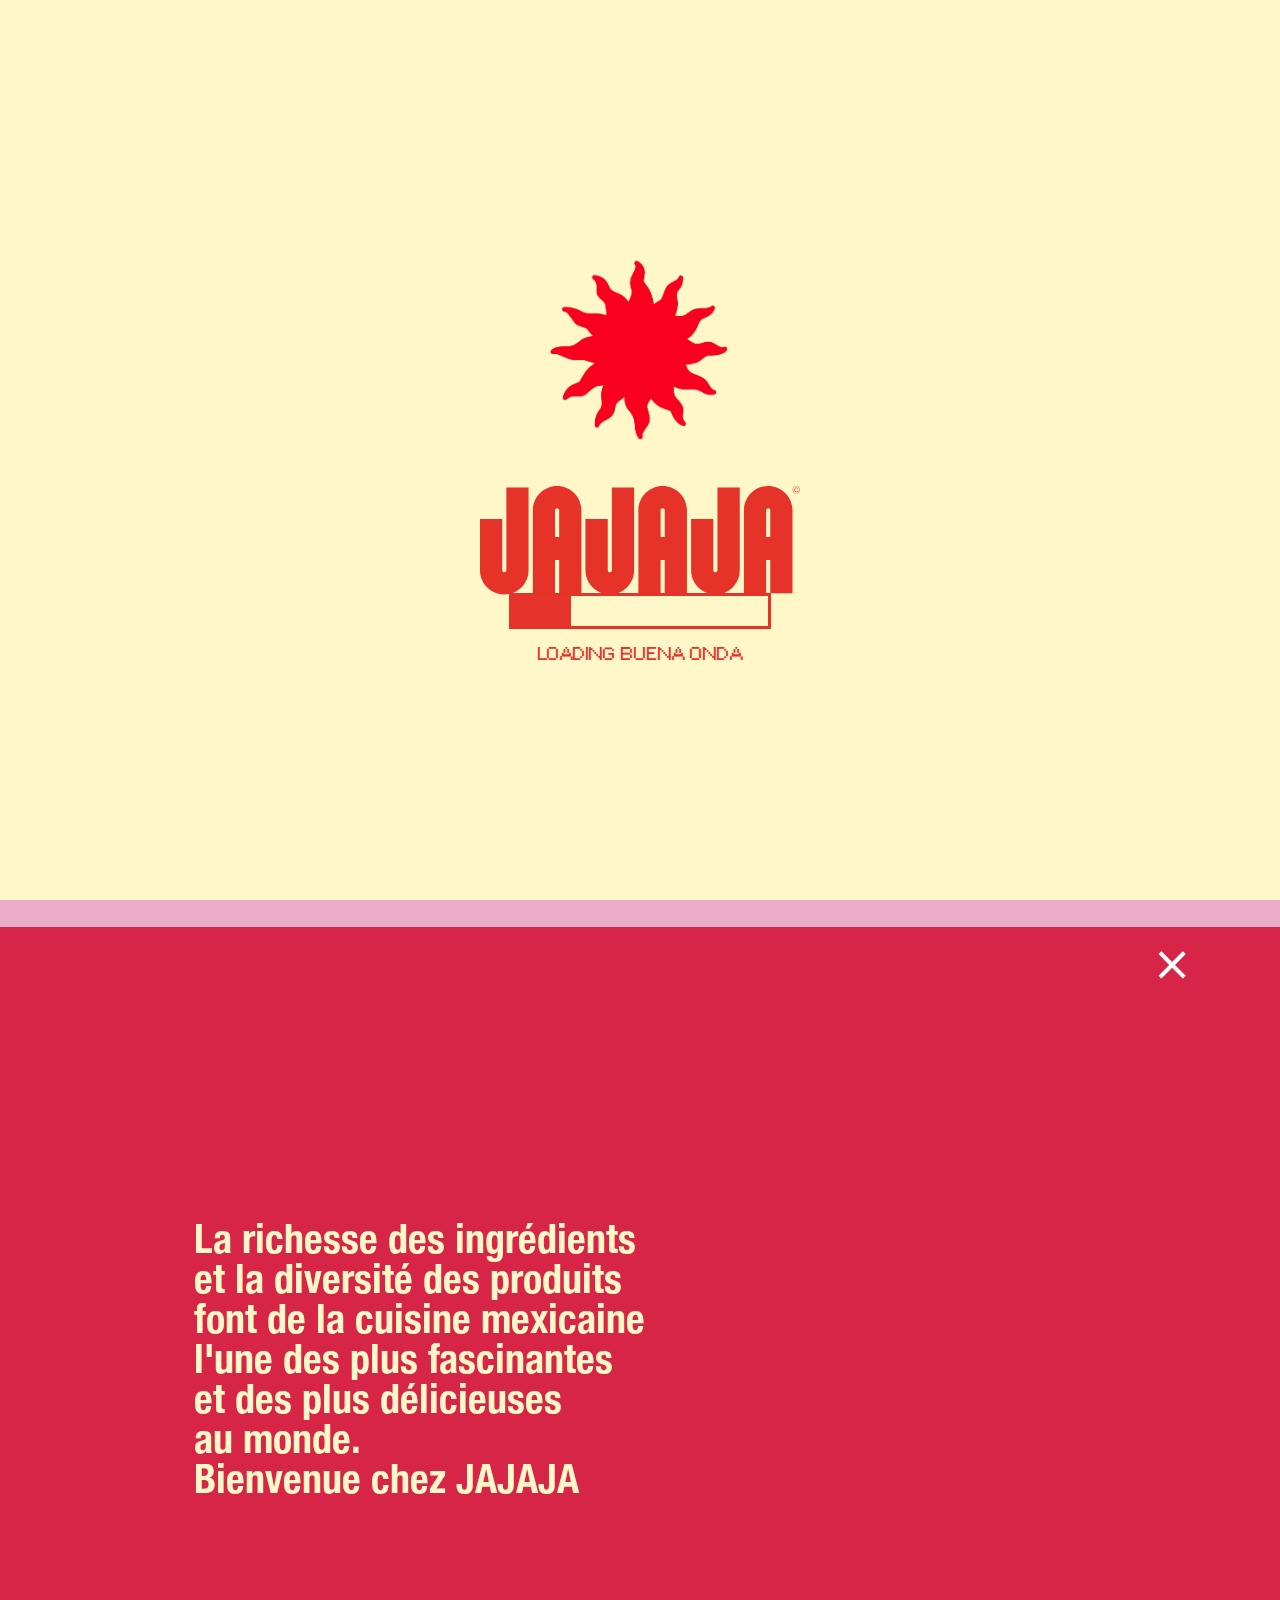
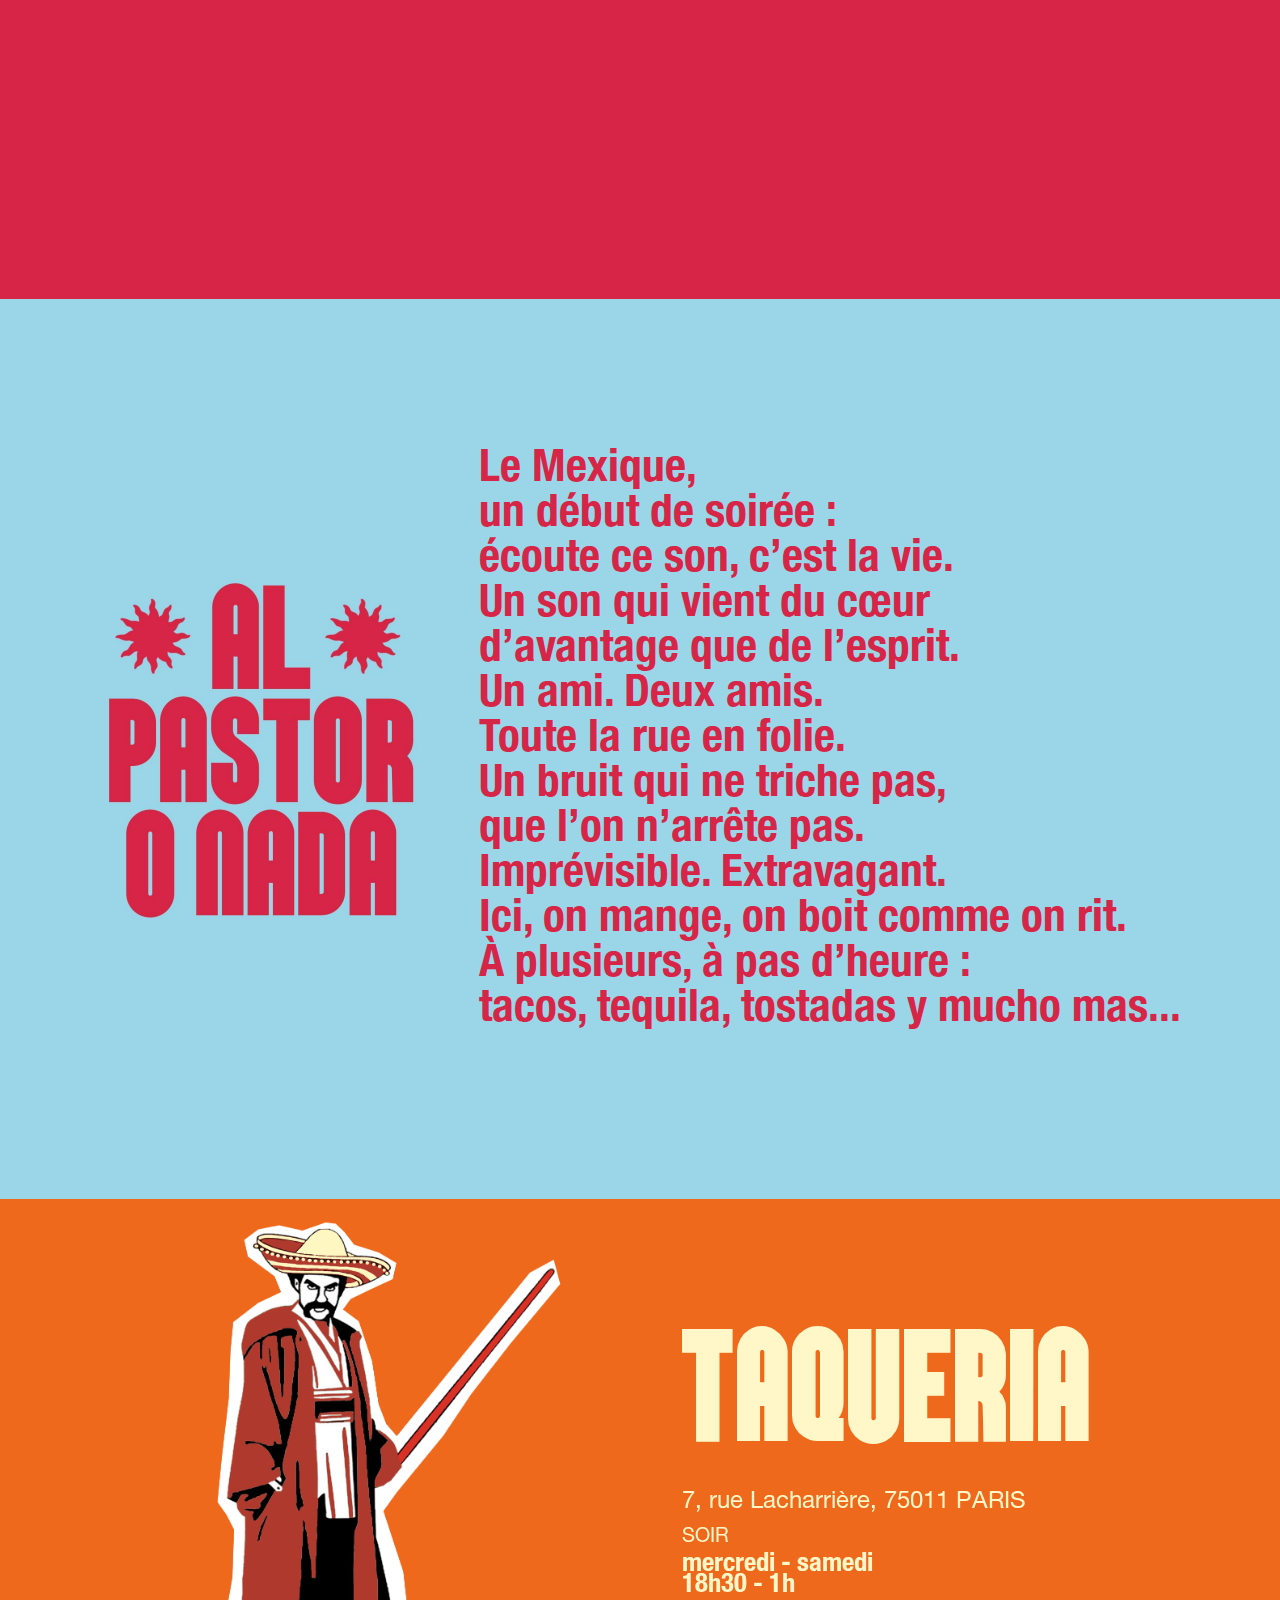
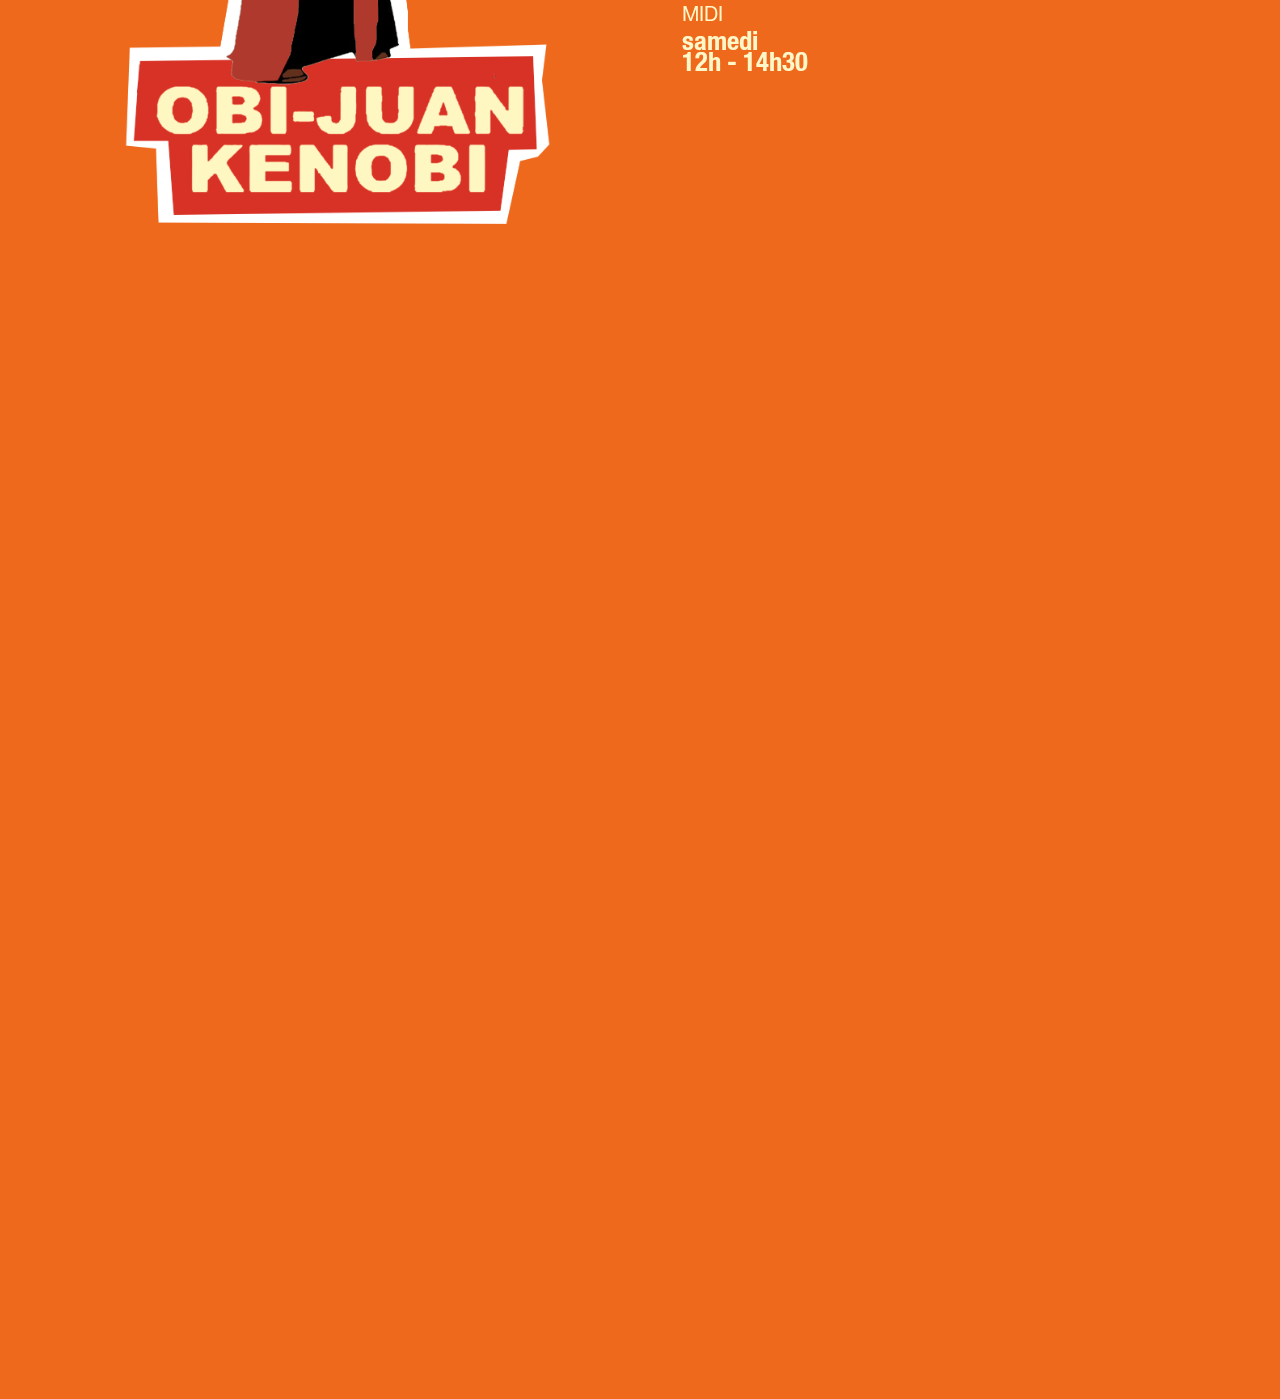
==== commit 8d9a1886: "adding recipes-image.html" ====
--- a/index.html
+++ b/index.html
@@ -212,7 +212,7 @@
                         <div onclick="openPopupPacman()" class="jajaja-icon-img" onmousedown="dragElement(this)">
                             <div  class="jajaja-icon-img-container" id="open-modal-recipe">
                                 <img  class="jajaja-dektop-icon" loading="lazy" src="./public/img/PIXELS/desktop-icons/tacman.png" alt="Tacos">
-                                <div class="jajaja-icon-name" id="jajaja-icon-tacos-text" ><p class="jajaja-icon-name-text">GAMES</p></div>
+                                <div class="jajaja-icon-name" id="jajaja-icon-tacos-text" ><p class="jajaja-icon-name-text">TACMAN</p></div>
                             </div>
                         </div>
                     </div>
@@ -249,7 +249,7 @@
                     
                 </header>
                 <div class="modal-recipe-content  jajaja-modal-content">
-                <iframe src="./recipes.html" frameborder="0"></iframe>
+                <iframe src="./image-recipe.html" frameborder="0"></iframe>
                 </div>
 
             <div class="modal-recipe-howto-wrapper">
@@ -275,9 +275,9 @@
                         <div class="line line3"></div>
                       </div>
                 </header>
-                <div class="modal-social-content jajaja-modal-content">
+                <a href="https://www.instagram.com/taqueriajajaja/" target="_blank"><div class="modal-social-content jajaja-modal-content">
                 <iframe src="./instafeed.html" frameborder="0" sandbox="allow-forms allow-scripts"></iframe>
-                </div>
+                </div></a>
                 <div class="modal-social-footer">
     
                 </div>
@@ -515,7 +515,7 @@
                 <div class="line line3"></div>
               </div>
         </header>
-        <div class="jajaja-popup-iframe">
+        <div class="jajaja-popup-iframe popup-pacman-content">
             <iframe src="./public/pacman/pacman-intro.html" frameborder="0"></iframe>
 
         </div>
--- a/public/style/default.css
+++ b/public/style/default.css
@@ -10182,10 +10182,11 @@
   border-radius: 10px;
   border: 2px solid black;
   background-color: white;
-  box-shadow: 0 25px 50px -12px rgba(0, 0, 0, 0.25) !important;
-  height: 40vh; }
+  box-shadow: 0 25px 50px -12px rgba(0, 0, 0, 0.25) !important; }
   #modal-que-wrapper .modal-que-content {
-    margin: 2vh 0; }
+    background-color: #fff7c8;
+    border-bottom-left-radius: 10px;
+    border-bottom-right-radius: 10px; }
 
 #modal-credit-wrapper {
   display: none;
@@ -10194,11 +10195,12 @@
   top: 40vh;
   border-radius: 10px;
   border: 2px solid black;
-  background-color: white;
-  height: 30vh; }
+  background-color: white; }
   #modal-credit-wrapper img {
-    max-width: 90%;
-    margin: 4vh 0; }
+    max-width: 100%;
+    margin: 0;
+    border-bottom-right-radius: 10px;
+    border-bottom-left-radius: 10px; }
 
 .popup-taqueria {
   display: none;
@@ -10210,15 +10212,14 @@
   background-color: white;
   box-shadow: 0 25px 50px -12px rgba(0, 0, 0, 0.25) !important; }
   .popup-taqueria .popup-taqueria-content {
-    text-align: left;
-    font-size: 150%;
     -webkit-text-stroke: 1px white;
     font-family: 'JAJAJA';
-    margin: 5vh 2rem;
+    margin: 2vh 0 0 0;
     color: #e63329;
     line-height: 20px;
-    padding: 3px;
     border-radius: 10px; }
+    .popup-taqueria .popup-taqueria-content img {
+      border-radius: 10px; }
 
 .jajaja-is-draggable {
   cursor: move;
@@ -10227,6 +10228,7 @@
 #popup-pacman {
   display: none;
   position: absolute;
+  overflow: none;
   left: 20%;
   top: 40vh;
   width: 25%;
@@ -10240,6 +10242,9 @@
     height: 10vh; }
   #popup-pacman iframe {
     height: 55vh; }
+  #popup-pacman .popup-pacman-content {
+    overflow: hidden;
+    background-color: #fef5c3; }
 
 #modal-book-wrapper {
   display: none;
@@ -10251,10 +10256,11 @@
   background-color: white;
   box-shadow: 0 25px 50px -12px rgba(0, 0, 0, 0.25) !important; }
   #modal-book-wrapper img {
-    width: 80%; }
+    width: 100%; }
   #modal-book-wrapper .modal-book-content {
     background-color: #fff7c8;
-    margin: 3vh 5px;
+    border-bottom-left-radius: 10px;
+    border-bottom-right-radius: 10px;
     padding: 10px; }
   #modal-book-wrapper p {
     font-family: 'JAJAJA'; }
@@ -10497,11 +10503,10 @@
   text-align: center; }
 
 .modal-recipe-wrapper {
-  width: 80%;
+  width: 60%;
   position: absolute;
   top: 50vh;
   left: 50%;
-  height: 90vh;
   z-index: 1;
   color: #e63329 !important;
   display: none; }
@@ -10518,10 +10523,10 @@
     color: #e63329; }
   .modal-recipe-wrapper .modal-recipe-content iframe {
     width: 100%;
-    height: 80vh; }
+    height: 90vh; }
 
 .modal-social-wrapper {
-  width: 20%;
+  width: 40%;
   transform: translate(-50%, -50%);
   top: 40%;
   left: 80%;
@@ -10554,15 +10559,17 @@
   flex-wrap: wrap;
   justify-content: center; }
   .jajaja-playlists header {
-    height: 10vh;
+    height: 15vh;
     color: #fef5c3; }
+    .jajaja-playlists header h1, .jajaja-playlists header .h1 {
+      font-size: 250%; }
   .jajaja-playlists .playlist-container {
     width: 100%;
     display: flex;
     flex-direction: column;
     justify-content: center;
     align-items: center;
-    height: 30vh; }
+    height: 28.3vh; }
     .jajaja-playlists .playlist-container h2, .jajaja-playlists .playlist-container .h2 {
       font-size: 400%;
       color: #fef5c3; }
@@ -10839,10 +10846,6 @@
   width: 100%;
   /* Ajuste la largeur de la div selon vos besoins */ }
 
-#instafeed-container a {
-  pointer-events: none;
-  cursor: default; }
-
 #popup-clock {
   width: 3.5rem;
   background-color: rgba(255, 255, 255, 0.9);
@@ -10882,7 +10885,7 @@
   -webkit-text-stroke: 1px solid #fff;
   font-family: 'JAJAJA';
   text-align: center;
-  width: 30rem;
+  width: 15rem;
   z-index: 1;
   display: none;
   transform: translate(-50%, -50%);
@@ -10893,6 +10896,8 @@
     border-top-right-radius: 10px;
     border-top-left-radius: 10px;
     height: 5vh; }
+    .popup-contact header .line {
+      width: 80%; }
   .popup-contact .jajaja-contact-content {
     padding: 1vh 1rem; }
     .popup-contact .jajaja-contact-content h2, .popup-contact .jajaja-contact-content .h2 {
@@ -10982,6 +10987,17 @@
 #vol {
   color: #069;
   /* sert pour couleur de référence, via currentColor, pour le curseur */ }
+
+.spotify-player-closer {
+  background-color: rgba(0, 0, 0, 0.2);
+  width: 30px;
+  height: 30px;
+  display: flex;
+  justify-content: center;
+  align-items: center;
+  border-radius: 50%;
+  box-shadow: 0px 10px 15px rgba(0, 0, 0, 0.5);
+  /* Ombre prononcée en bas */ }
 
 .popup-music {
   display: block;
@@ -11020,13 +11036,21 @@
     border: 2px solid black;
     margin: 10px; }
   .popup-music .jajaja-music-soon-content {
-    height: 55vh;
+    height: 69vh;
+    margin: 0;
+    width: 100% !important;
     font-family: 'JAJAJA';
     text-align: center;
     font-size: 400%;
-    color: #e63329; }
+    color: #e63329;
+    background-color: red;
+    border-bottom-left-radius: 10px;
+    border-bottom-right-radius: 10px; }
     .popup-music .jajaja-music-soon-content iframe {
-      height: 50vh; }
+      height: 69vh;
+      width: 100%;
+      border-bottom-left-radius: 10px;
+      border-bottom-right-radius: 10px; }
   .popup-music .jajaja-track-infos {
     color: black !important; }
     .popup-music .jajaja-track-infos #jajaja-track-name {
@@ -11085,8 +11109,8 @@
   position: absolute;
   display: none;
   top: 20%;
-  width: 15%;
-  height: 60vh;
+  width: 35%;
+  height: 70vh;
   left: 70%;
   z-index: 1;
   text-align: center;
@@ -11099,9 +11123,10 @@
     margin-top: 4vh;
     background-color: #e63329;
     border: 2px solid #e63329;
-    width: 60%;
+    width: 30%;
     color: #fff7c8;
-    transition: all 0.3s ease; }
+    transition: all 0.3s ease;
+    font-size: larger; }
   #popup-hit button:hover {
     background-color: #fff7c8;
     color: #e63329; }
@@ -11110,19 +11135,23 @@
     border-bottom: 2px solid black;
     height: 6vh; }
     #popup-hit header .line-container {
-      width: 50% !important;
-      margin-left: 35%; }
+      width: 90% !important; }
   #popup-hit h1, #popup-hit .h1, #popup-hit h2, #popup-hit .h2, #popup-hit h3, #popup-hit .h3, #popup-hit h4, #popup-hit .h4 {
     font-family: 'JAJAJA';
     text-align: center;
-    font-size: 200%; }
+    font-size: 700%; }
+  #popup-hit h5, #popup-hit .h5 {
+    font-family: 'JAJAJA';
+    text-align: center;
+    font-size: 500%; }
   #popup-hit .popup-content {
-    margin: 2vh 10px;
     background-color: #fff7c8;
-    height: 50vh; }
+    height: 60vh;
+    border-bottom: 2px solid black; }
     #popup-hit .popup-content #password {
       width: 70%;
-      border: none; }
+      border: none;
+      height: 5vh; }
 
 .popup-error-message {
   background-color: white;
@@ -11132,14 +11161,12 @@
   display: none;
   margin: 2vh 10px;
   position: relative;
-  left: -0.2rem;
-  bottom: 15vh; }
+  left: -0.5rem;
+  bottom: 35vh; }
   .popup-error-message .error-message-content {
     background-color: #fff7c8;
-    margin: 2vh 10px; }
-  .popup-error-message .line-container {
-    width: 70% !important;
-    margin-left: 15%; }
+    margin: 2vh 10px;
+    font-size: 200%; }
 
 .jajaja-recipes-recipe .jajaja-recipes-recipe-img img {
   width: 100%; }
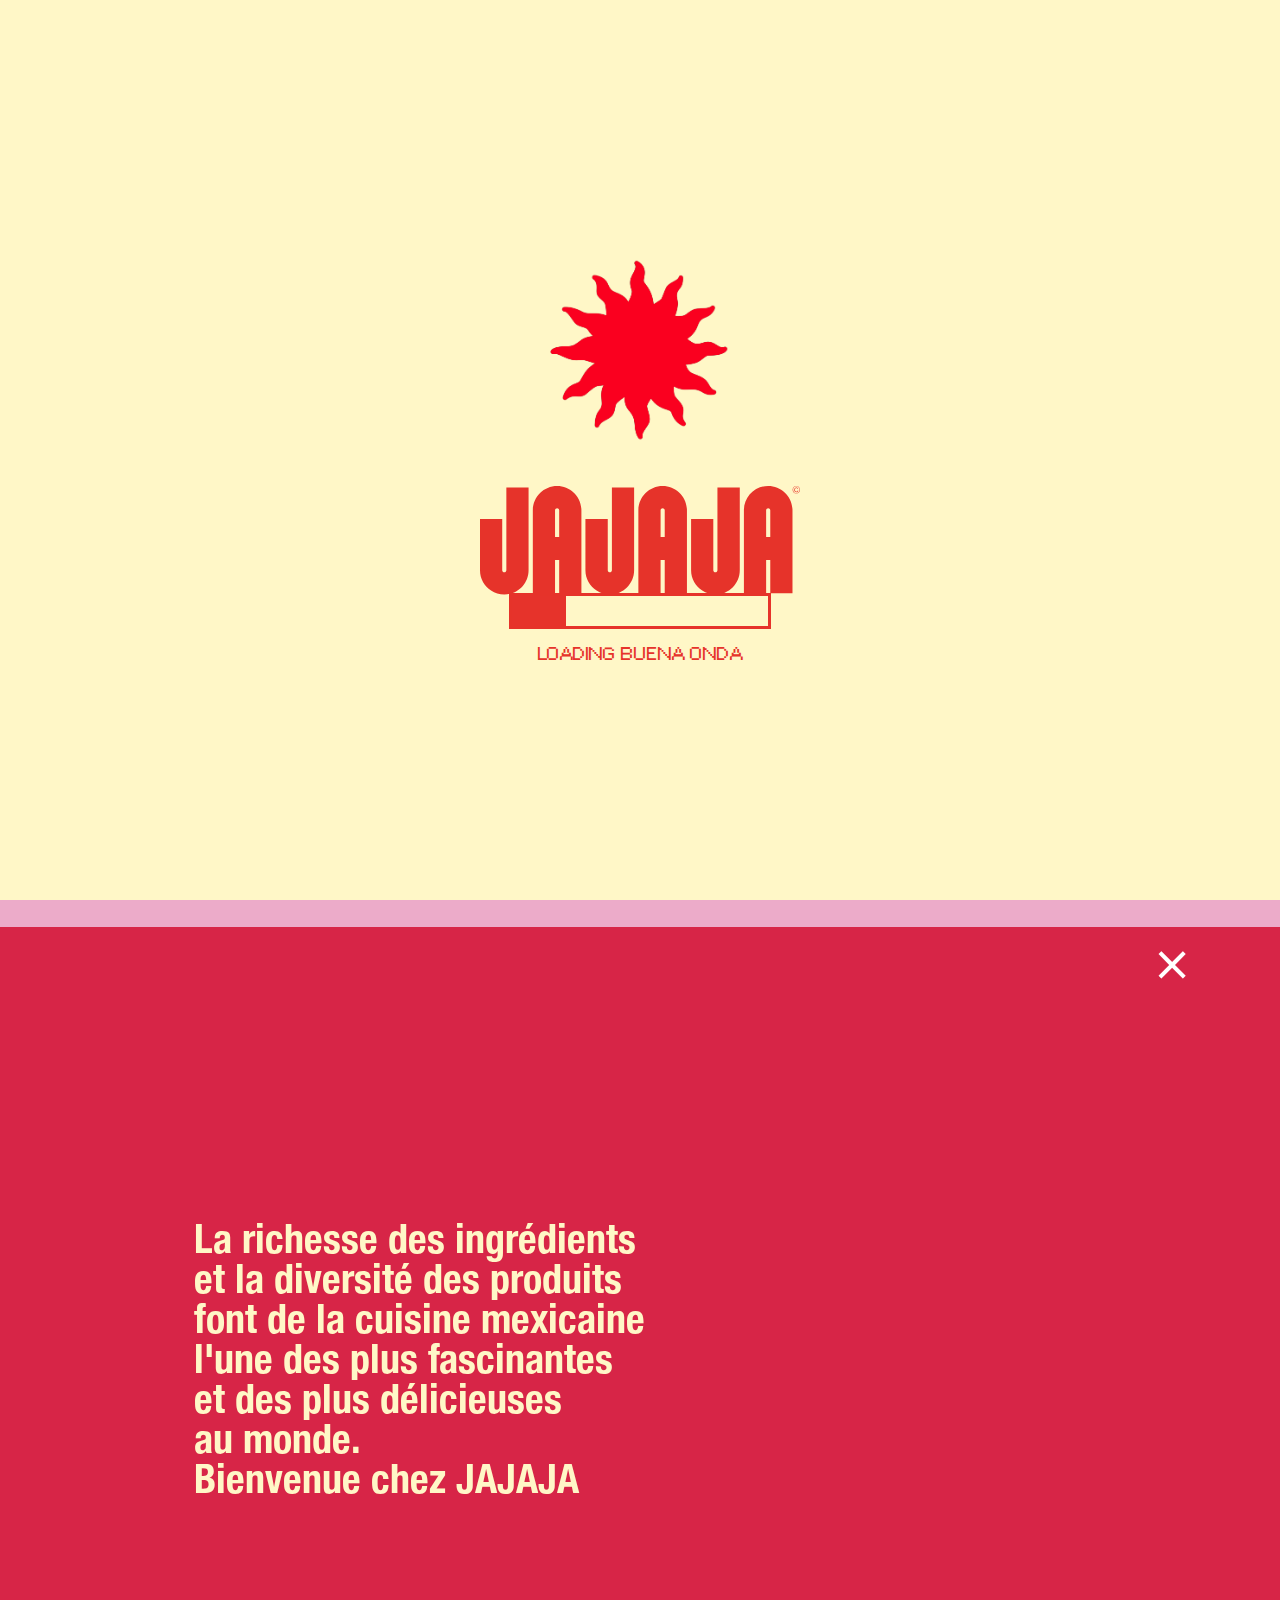
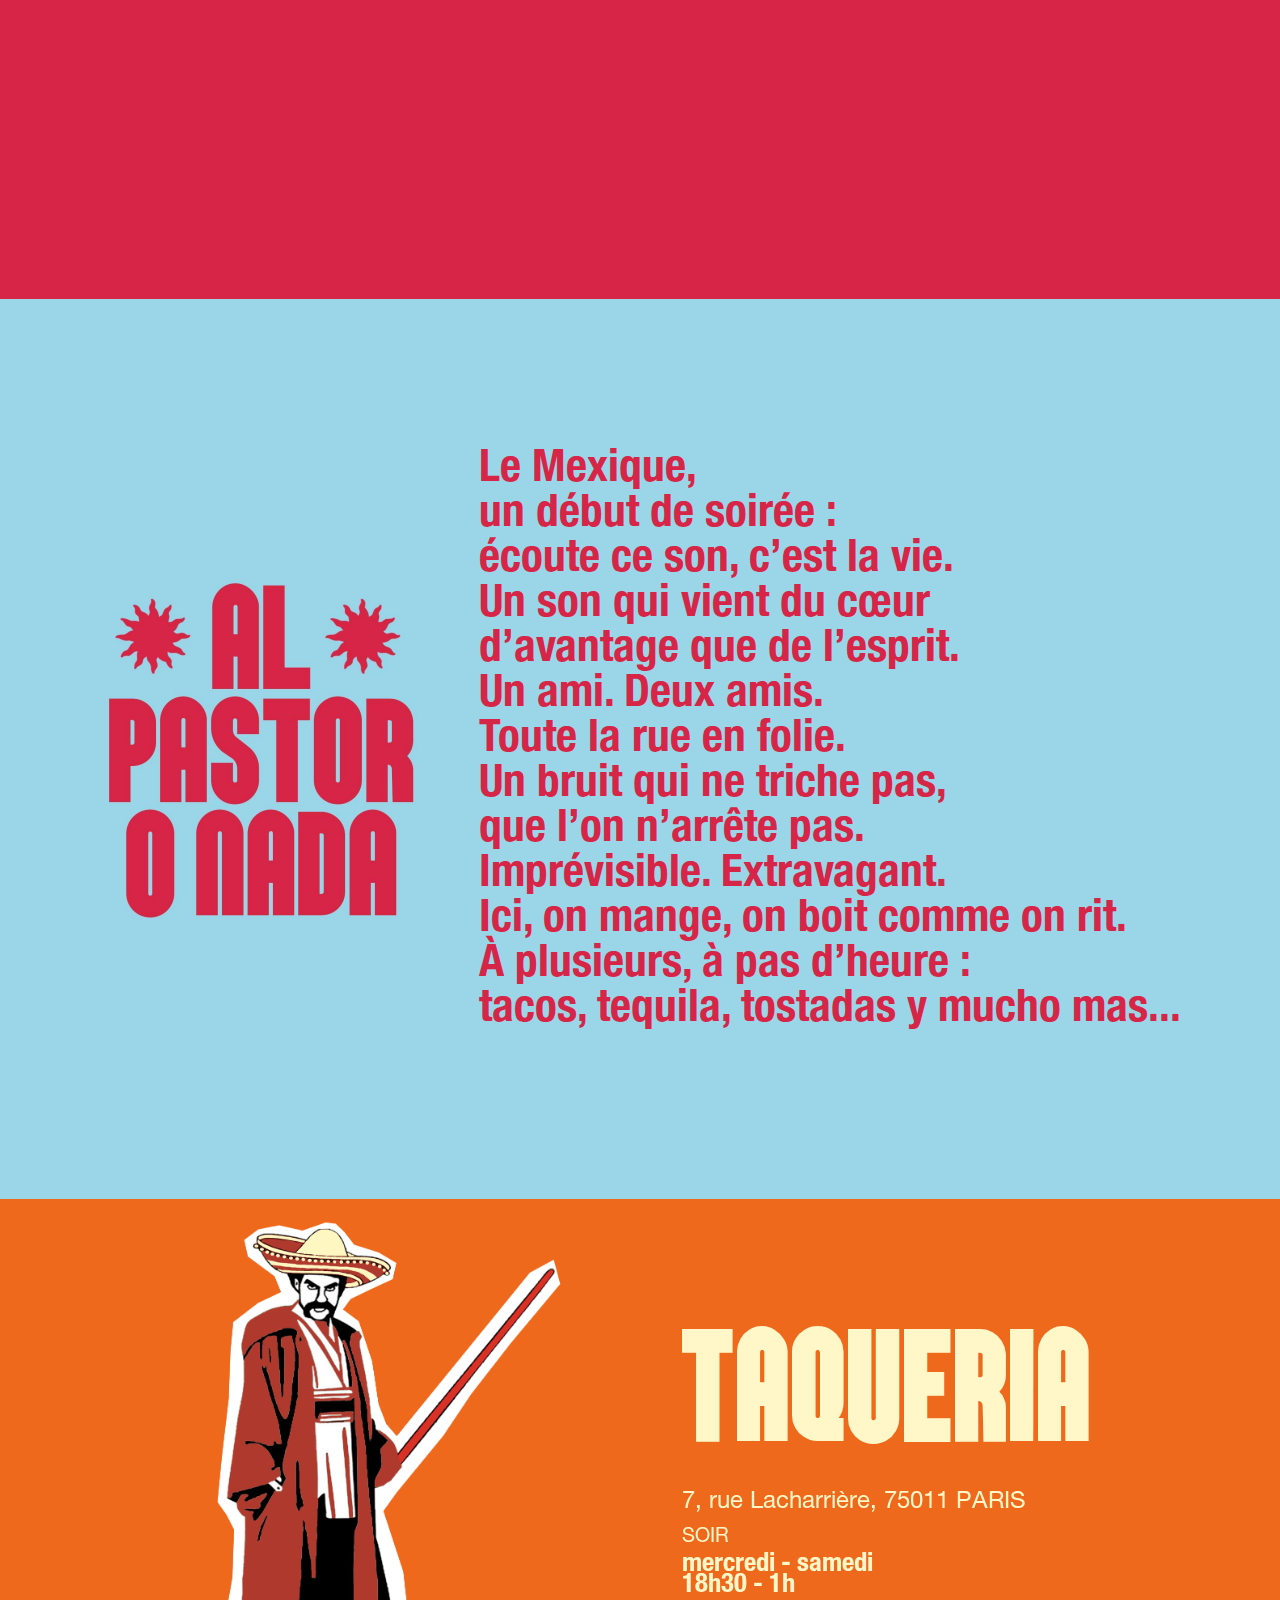
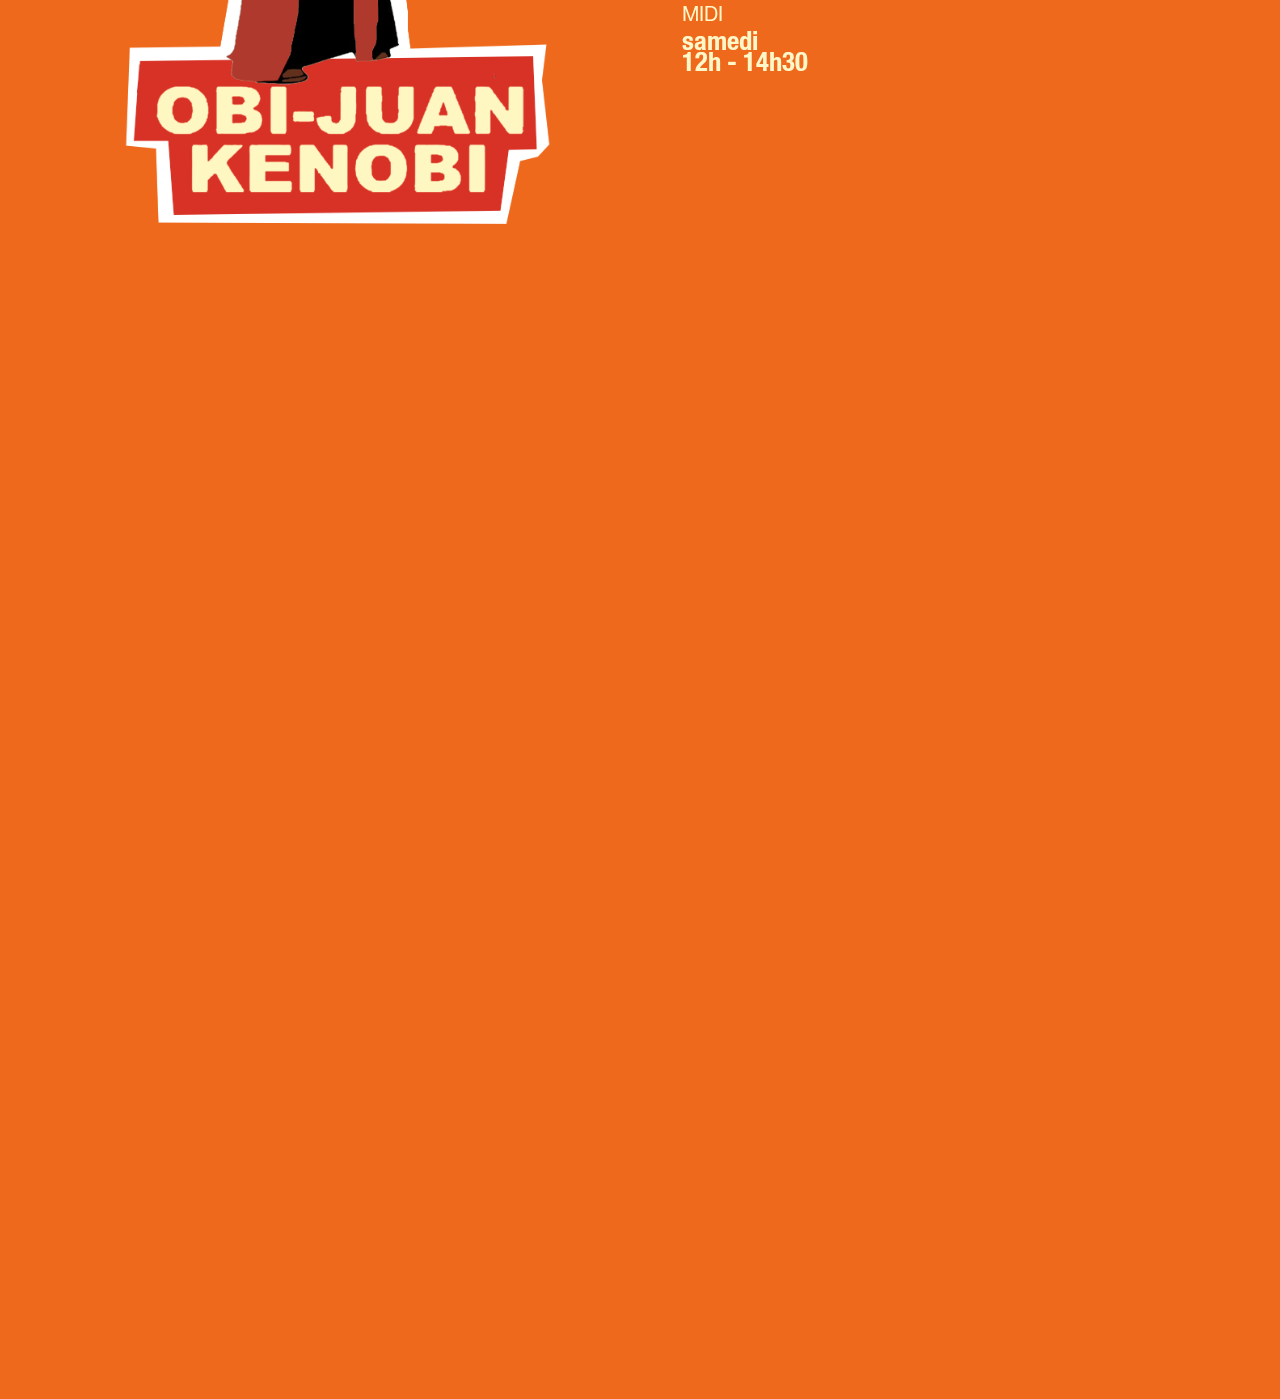
==== commit 3dbcda12: "adding element of popups" ====
--- a/index.html
+++ b/index.html
@@ -7,7 +7,7 @@
 
     <!-- style -->
     <link rel="stylesheet" href="./public/style/default.css">
-    <title>Document</title>
+    <title>JAJAJA</title>
 
 
     <!-- FLATICONS -->
@@ -249,7 +249,7 @@
                     
                 </header>
                 <div class="modal-recipe-content  jajaja-modal-content">
-                <iframe src="./image-recipe.html" frameborder="0"></iframe>
+                <iframe src="./recipes.html" frameborder="0"></iframe>
                 </div>
 
             <div class="modal-recipe-howto-wrapper">
@@ -299,7 +299,7 @@
                       </div>
                 </header>
                 <div class="modal-que-content jajaja-modal-content">
-                    <img src="./public/img/KODAK/popup-que.png" alt="">
+                    <img src="./public/img/popups/QUE.jpeg" alt="">
                 </div>
                 <div class="modal-que-footer">
     
@@ -325,7 +325,7 @@
                       </div>
                 </header>
                 <div class="modal-credit-content jajaja-modal-content">
-                    <a href="https://fronthand.fr"><img src="./public/img/KODAK/popup-credit.png" alt=""></a>
+                    <a href="https://fronthand.fr"><img src="./public/img/popups/credit.jpeg" alt=""></a>
                 </div>
             </div>
 
@@ -481,19 +481,19 @@
                 </div>
             </div>
         </div>
-        <div class="popup-photo jajaja-draggable" id="popup-photo-1" onclick='bringToFront(this)'> 
+        <div class="popup-photo draggable-bin" id="popup-photo-1" onclick='bringToFront(this)'> 
             <div class="close-popup-photo" onclick="closePopupPhoto1()">&times;</div>                   
             <img src="./public/img/KODAK/10.jpg" alt="" class="jajaja-corbeille-background-container">
         </div>
-        <div class="popup-photo jajaja-draggable" id="popup-photo-2" onclick='bringToFront(this)'> 
+        <div class="popup-photo draggable-bin" id="popup-photo-2" onclick='bringToFront(this)'> 
             <div class="close-popup-photo" onclick="closePopupPhoto2()">&times;</div>                   
             <img src="./public/img/KODAK/16.jpg" alt="" class="jajaja-corbeille-background-container">
         </div>
-        <div class="popup-photo jajaja-draggable" id="popup-photo-3" onclick='bringToFront(this)'> 
+        <div class="popup-photo draggable-bin" id="popup-photo-3" onclick='bringToFront(this)'> 
             <div class="close-popup-photo" onclick="closePopupPhoto3()">&times;</div>                   
             <img src="./public/img/KODAK/27.jpg" alt="" class="jajaja-corbeille-background-container">
         </div>
-        <div class="popup-photo jajaja-draggable" id="popup-photo-4" onclick='bringToFront(this)'> 
+        <div class="popup-photo draggable-bin" id="popup-photo-4" onclick='bringToFront(this)'> 
             <div class="close-popup-photo" onclick="closePopupPhoto4()">&times;</div>                   
             <img src="./public/img/KODAK/8.jpg" alt="" class="jajaja-corbeille-background-container">
         </div>
@@ -566,7 +566,7 @@
               </div>
         </header>
         <div class="modal-book-content jajaja-modal-content">
-            <img src="./public/img/KODAK/modal-book.png" alt="" srcset="">
+            <img src="./public/img/popups/livre.jpeg" alt="" srcset="">
             <button class="jajaja-button-book" ><a target="_blank" href=" https://www.fnac.com/a18279207/Olivier-Chini-Mexique-authentique">JE LE VEUX</a></button>
 
         </div>
@@ -588,7 +588,7 @@
                       </div>
                 </header>
                 <div class="modal-que-content jajaja-modal-content">
-                    <img src="./public/img/KODAK/popup-que.png" alt="">
+                    <img src="./public/img/popups/QUE.jpeg" alt="">
                 </div>
                 <div class="modal-que-footer">
     
@@ -641,8 +641,8 @@
                 <br>
                 <button id="btn-send">Envoyer</button>
 
-                <div class="popup error-message popup-error-message box" id="popup-error-message" onclick="bringToFront(this)">
-                    <header class="popup-header jajaja-modal-header" id="header-hit">
+                <div class="popup  error-message popup-error-message box" id="popup-error-message" onclick="bringToFront(this)">
+                    <header class="popup-header jajaja-modal-header popup-header-draggable" id="header-hit">
                         <div class="drag-handle"></div>
                         <div class="jajaja-header-btns">
                             <span class="jajaja-header-circle close-btn"  id="close-message"></span>
@@ -817,7 +817,7 @@
               </div>
         </header>
         <div class="popup-taqueria-content">
-            <img src="./public/img/KODAK/popup-taqueria.png" alt="">
+            <img src="./public/img/popups/taqueria.jpeg" alt="">
         </div>
     </div>
 
@@ -1438,6 +1438,60 @@
 
 </script>
 
+<script>
+    // Fonction pour rendre un élément draggable
+    function makeDraggable(element) {
+      let pos1 = 0, pos2 = 0, pos3 = 0, pos4 = 0;
+  
+      // Fonction appelée lorsqu'on clique sur l'élément
+      function dragMouseDown(e) {
+        e = e || window.event;
+        e.preventDefault();
+        // Obtient la position initiale du curseur
+        pos3 = e.clientX;
+        pos4 = e.clientY;
+        // Ajoute des événements de souris au document
+        document.onmouseup = closeDragElement;
+        document.onmousemove = elementDrag;
+      }
+  
+      // Fonction appelée lorsqu'on déplace la souris
+      function elementDrag(e) {
+        e = e || window.event;
+        e.preventDefault();
+        // Calcule la nouvelle position de l'élément
+        pos1 = pos3 - e.clientX;
+        pos2 = pos4 - e.clientY;
+        pos3 = e.clientX;
+        pos4 = e.clientY;
+        // Déplace l'élément à la nouvelle position
+        element.style.top = (element.offsetTop - pos2) + "px";
+        element.style.left = (element.offsetLeft - pos1) + "px";
+      }
+  
+      // Fonction appelée lorsqu'on relâche le bouton de la souris
+      function closeDragElement() {
+        // Supprime les événements de souris du document
+        document.onmouseup = null;
+        document.onmousemove = null;
+      }
+  
+      // Ajoute l'événement de clic pour démarrer le glisser-déposer
+      element.onmousedown = dragMouseDown;
+    }
+  
+    // Rend chaque élément avec la classe "draggable" draggable
+    const draggableElements = document.getElementsByClassName("draggable-bin");
+    for (const element of draggableElements) {
+      makeDraggable(element);
+    }
+  </script>
+  
+  <script>
+    document.getElementById('pacman-close-btn').addEventListener('click', function() {
+      window.close();
+    });
+  </script>
 
 
     
--- a/public/style/default.css
+++ b/public/style/default.css
@@ -10177,28 +10177,37 @@
   display: none;
   position: absolute;
   left: 20%;
-  top: 40vh;
-  width: 25%;
+  width: 30%;
+  height: 50vh;
+  top: 30vh;
   border-radius: 10px;
   border: 2px solid black;
   background-color: white;
-  box-shadow: 0 25px 50px -12px rgba(0, 0, 0, 0.25) !important; }
+  box-shadow: 0 25px 50px -12px rgba(0, 0, 0, 0.25) !important;
+  height: 60vh;
+  overflow: hidden; }
   #modal-que-wrapper .modal-que-content {
     background-color: #fff7c8;
     border-bottom-left-radius: 10px;
     border-bottom-right-radius: 10px; }
+    #modal-que-wrapper .modal-que-content img {
+      max-width: 70%; }
 
 #modal-credit-wrapper {
   display: none;
   position: absolute;
   left: 40%;
-  top: 40vh;
+  top: 60vh;
   border-radius: 10px;
   border: 2px solid black;
-  background-color: white; }
+  width: 30%;
+  overflow: hidden; }
+  #modal-credit-wrapper .modal-credit-content {
+    background-color: #fff7c7;
+    border-bottom-right-radius: 10px;
+    border-bottom-left-radius: 10px; }
   #modal-credit-wrapper img {
     max-width: 100%;
-    margin: 0;
     border-bottom-right-radius: 10px;
     border-bottom-left-radius: 10px; }
 
@@ -10250,13 +10259,14 @@
   display: none;
   position: absolute;
   left: 40%;
-  top: 40vh;
+  top: 25vh;
+  width: 30%;
   border-radius: 10px;
   border: 2px solid black;
   background-color: white;
   box-shadow: 0 25px 50px -12px rgba(0, 0, 0, 0.25) !important; }
   #modal-book-wrapper img {
-    width: 100%; }
+    width: 90%; }
   #modal-book-wrapper .modal-book-content {
     background-color: #fff7c8;
     border-bottom-left-radius: 10px;
@@ -10436,6 +10446,14 @@
   left: 20%; }
   .modal-social-header .line-container .line {
     width: 90%; }
+
+.popup-taqueria {
+  width: 30%;
+  overflow: hidden;
+  position: absolute;
+  top: 10vh; }
+  .popup-taqueria img {
+    max-width: 100%; }
 
 .popup {
   position: absolute;
@@ -10885,7 +10903,7 @@
   -webkit-text-stroke: 1px solid #fff;
   font-family: 'JAJAJA';
   text-align: center;
-  width: 15rem;
+  width: 20%;
   z-index: 1;
   display: none;
   transform: translate(-50%, -50%);
@@ -11109,15 +11127,16 @@
   position: absolute;
   display: none;
   top: 20%;
-  width: 35%;
-  height: 70vh;
+  width: 30%;
+  height: 50vh;
   left: 70%;
   z-index: 1;
   text-align: center;
   background-color: white;
   font-family: 'JAJAJA';
   border: 2px solid black;
-  color: #e63329; }
+  color: #e63329;
+  overflow: hidden; }
   #popup-hit button {
     border-radius: 10px;
     margin-top: 4vh;
@@ -11139,11 +11158,11 @@
   #popup-hit h1, #popup-hit .h1, #popup-hit h2, #popup-hit .h2, #popup-hit h3, #popup-hit .h3, #popup-hit h4, #popup-hit .h4 {
     font-family: 'JAJAJA';
     text-align: center;
-    font-size: 700%; }
+    font-size: 400%; }
   #popup-hit h5, #popup-hit .h5 {
     font-family: 'JAJAJA';
     text-align: center;
-    font-size: 500%; }
+    font-size: 300%; }
   #popup-hit .popup-content {
     background-color: #fff7c8;
     height: 60vh;
